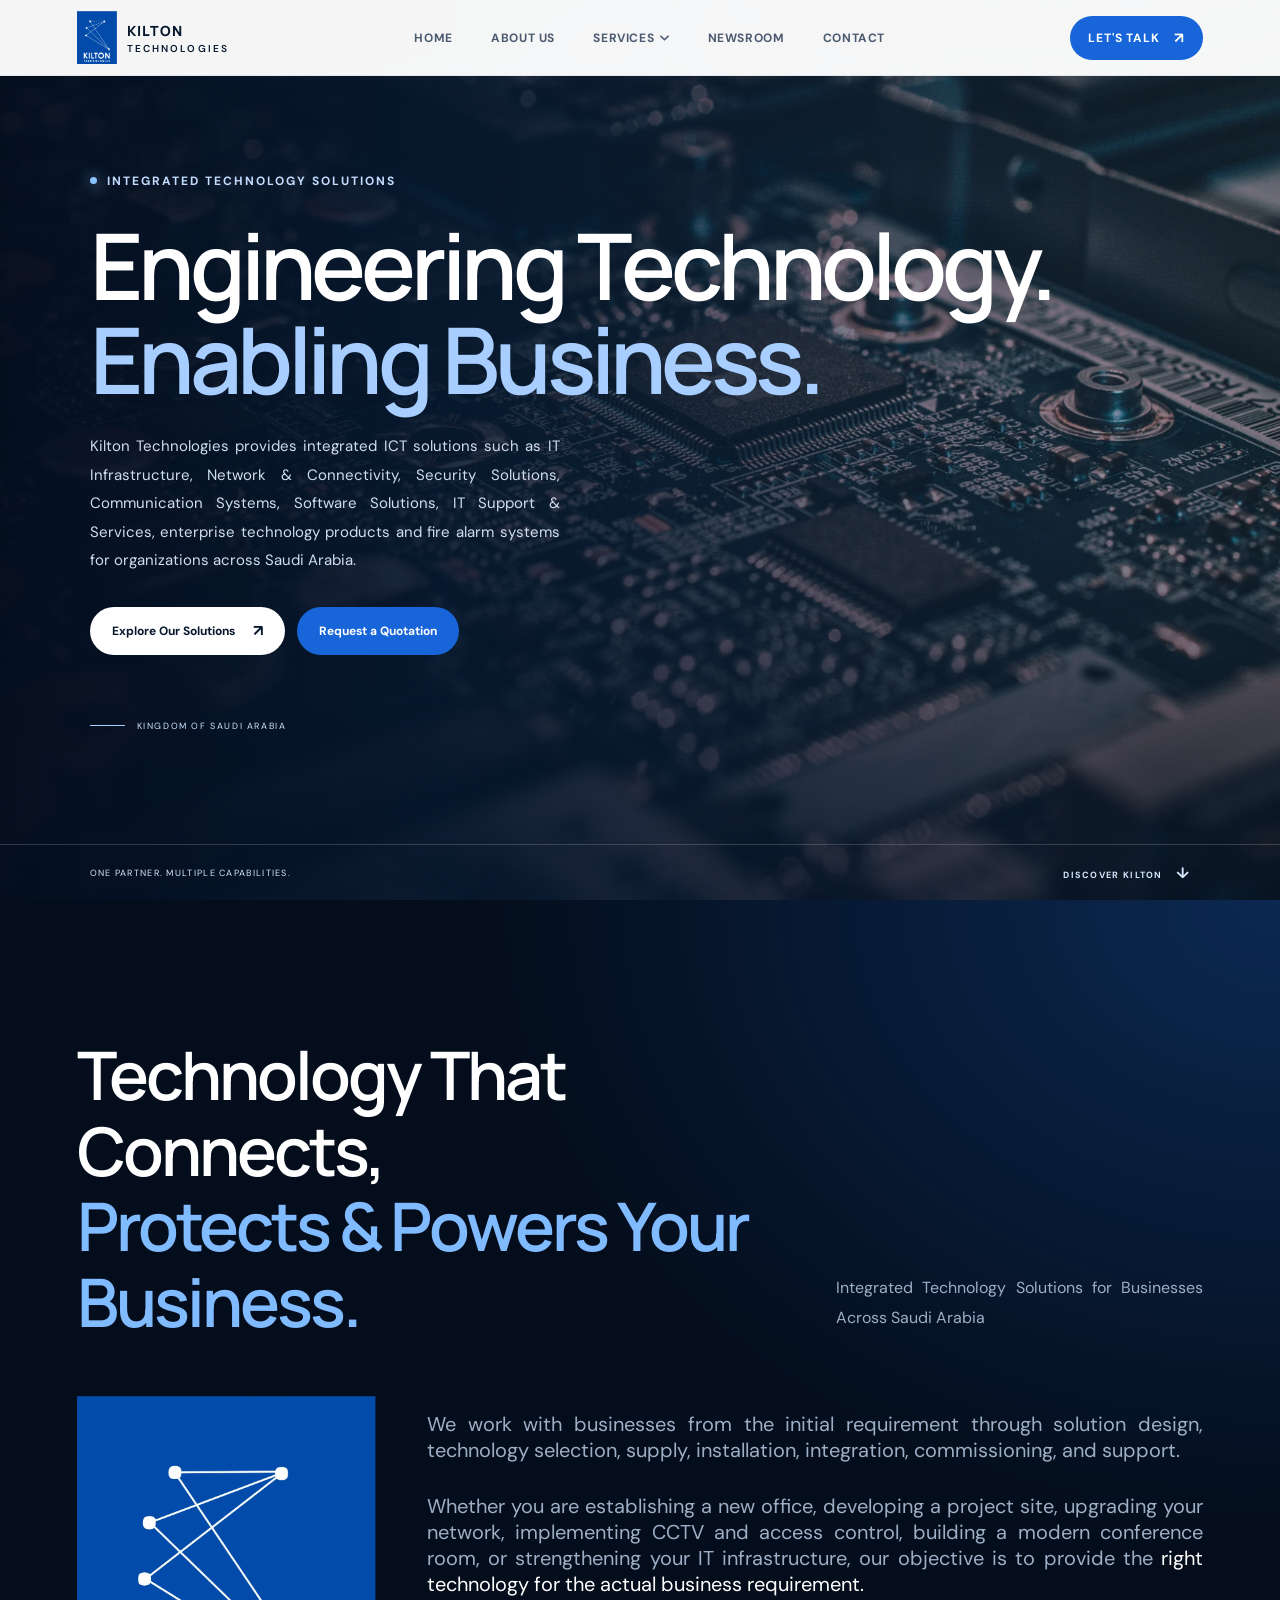
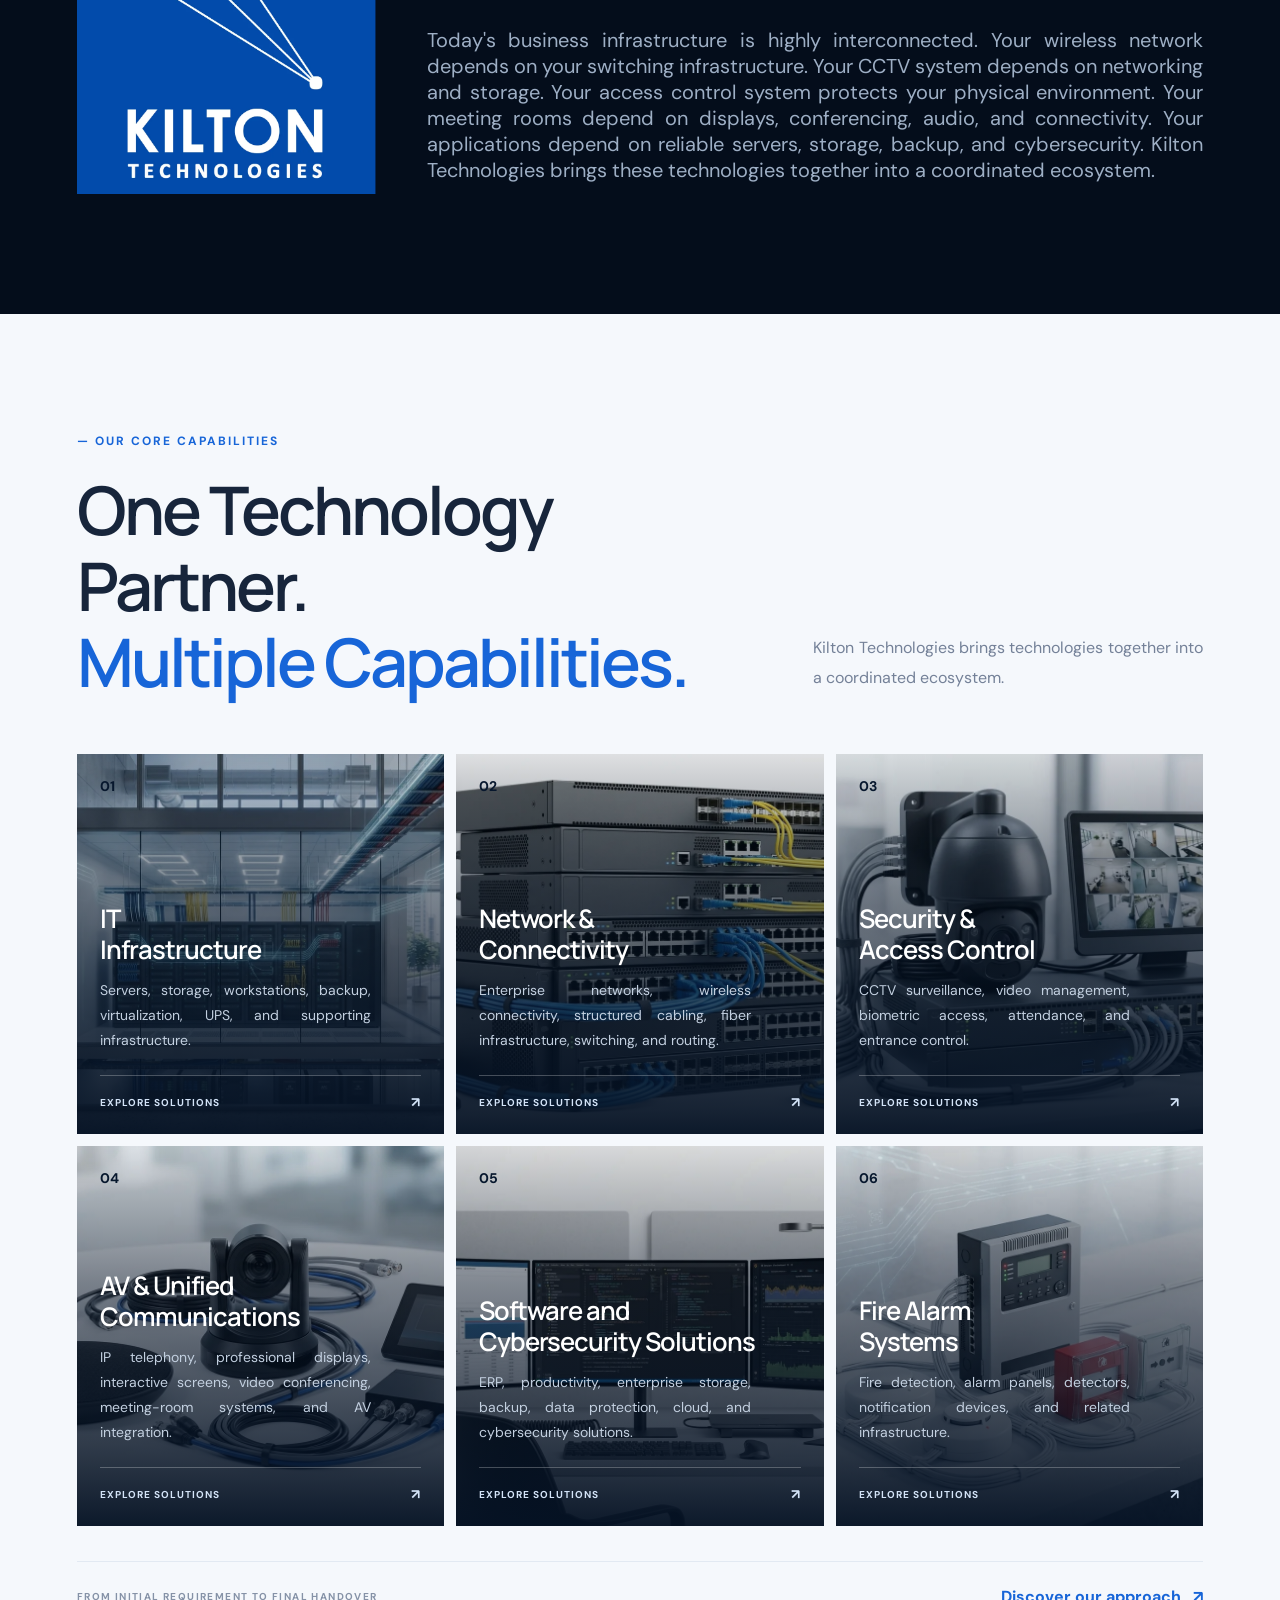
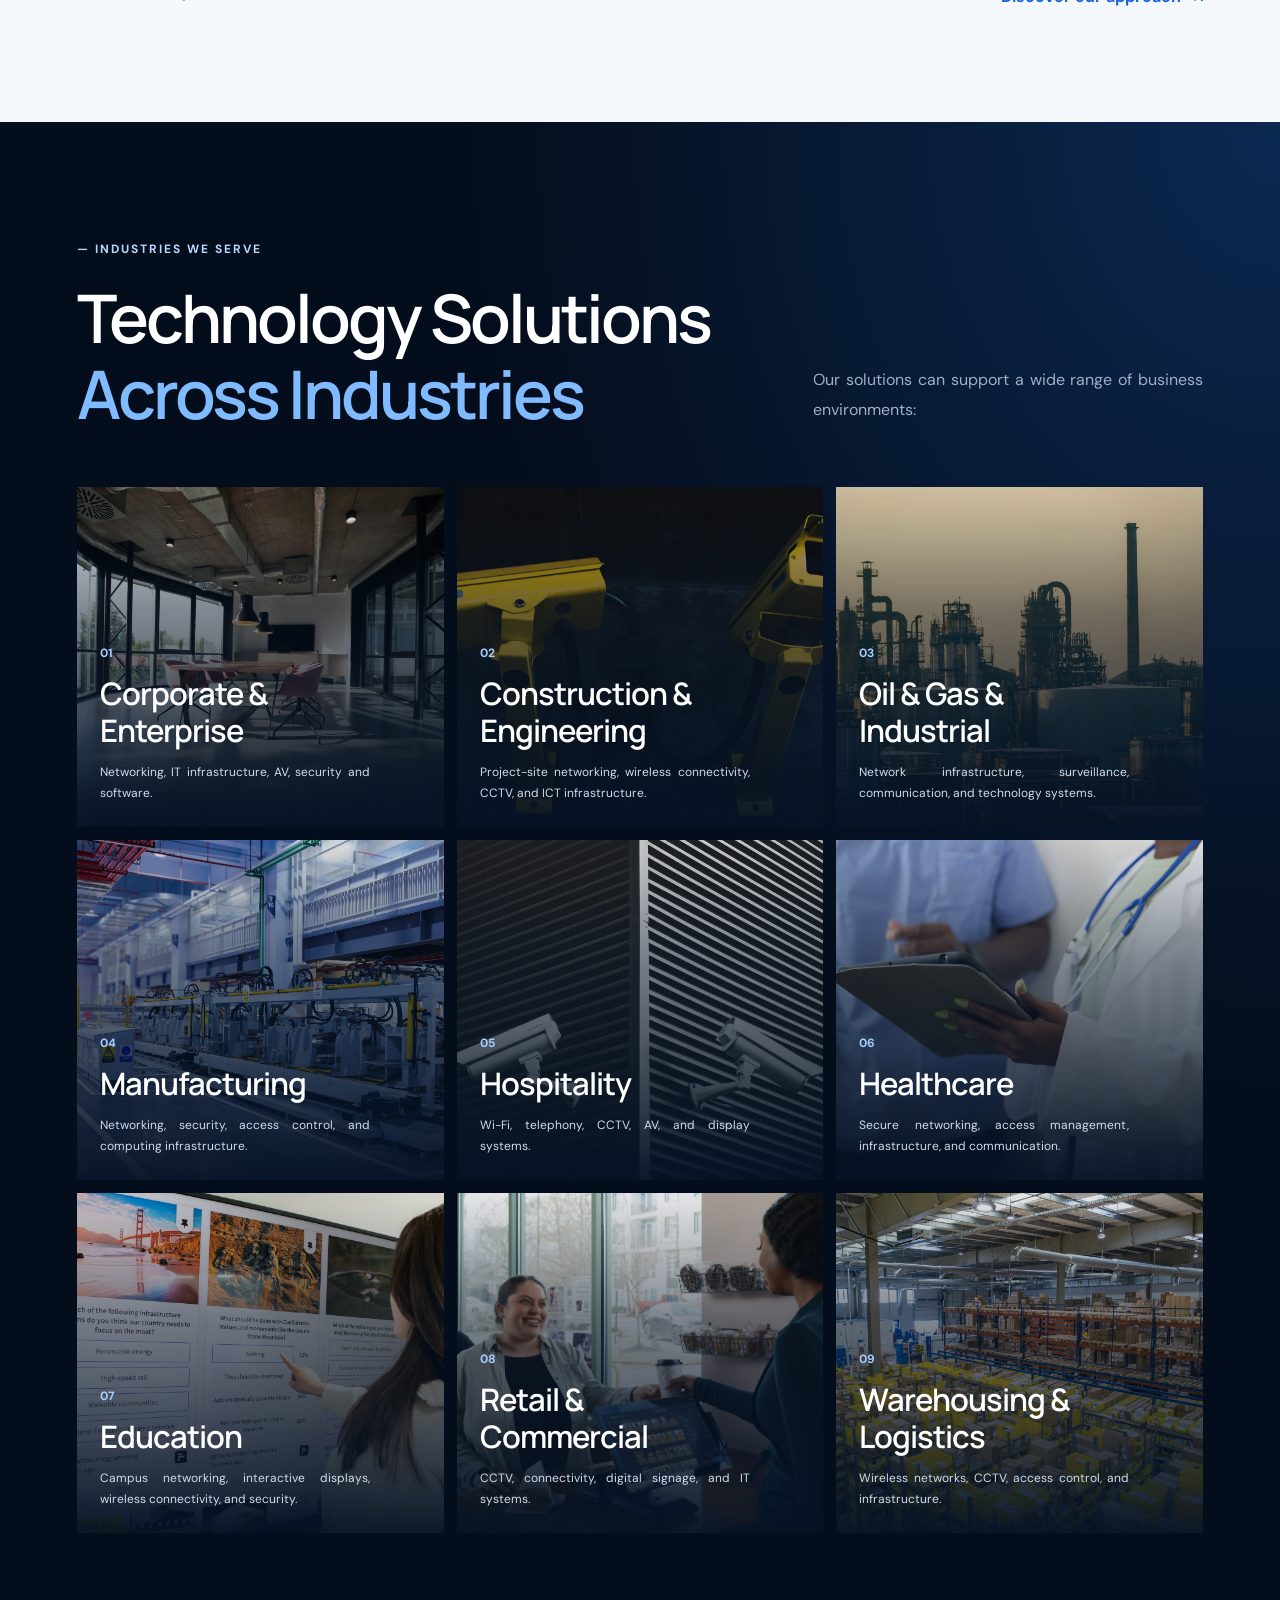
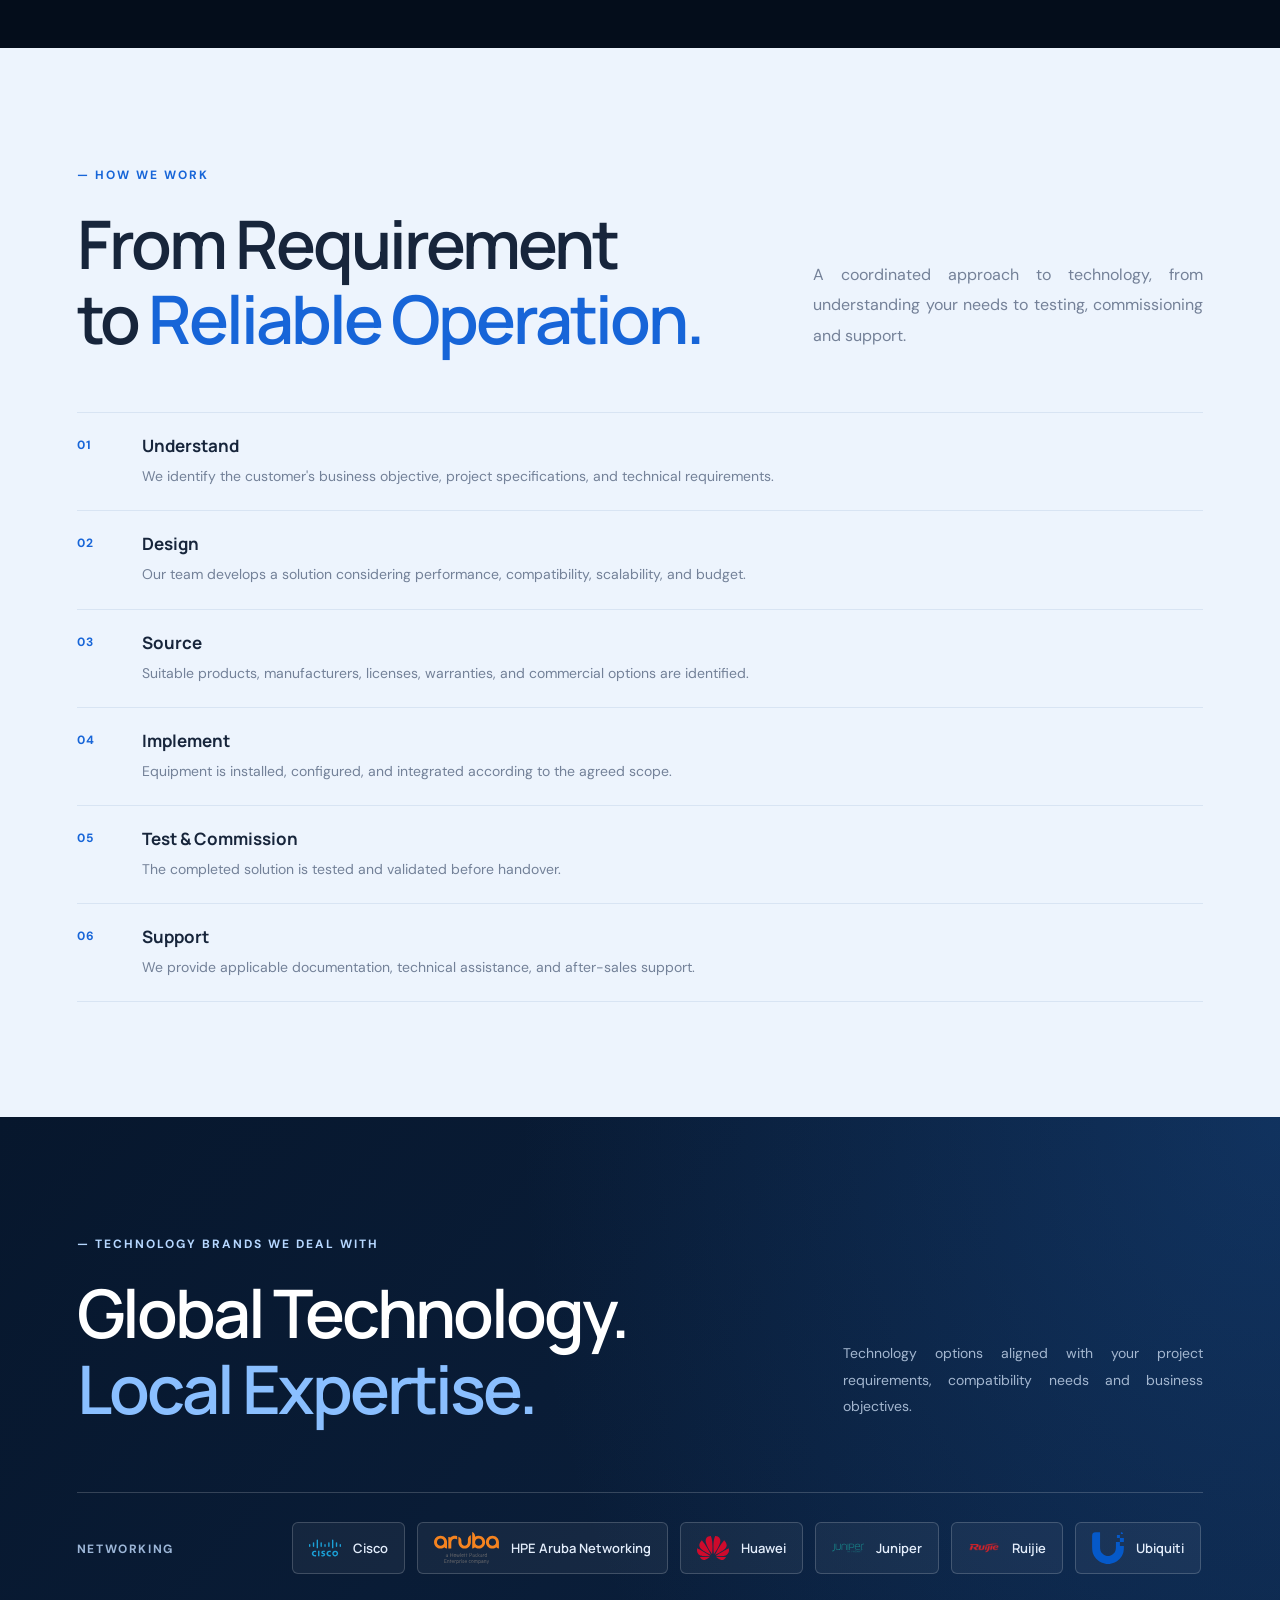
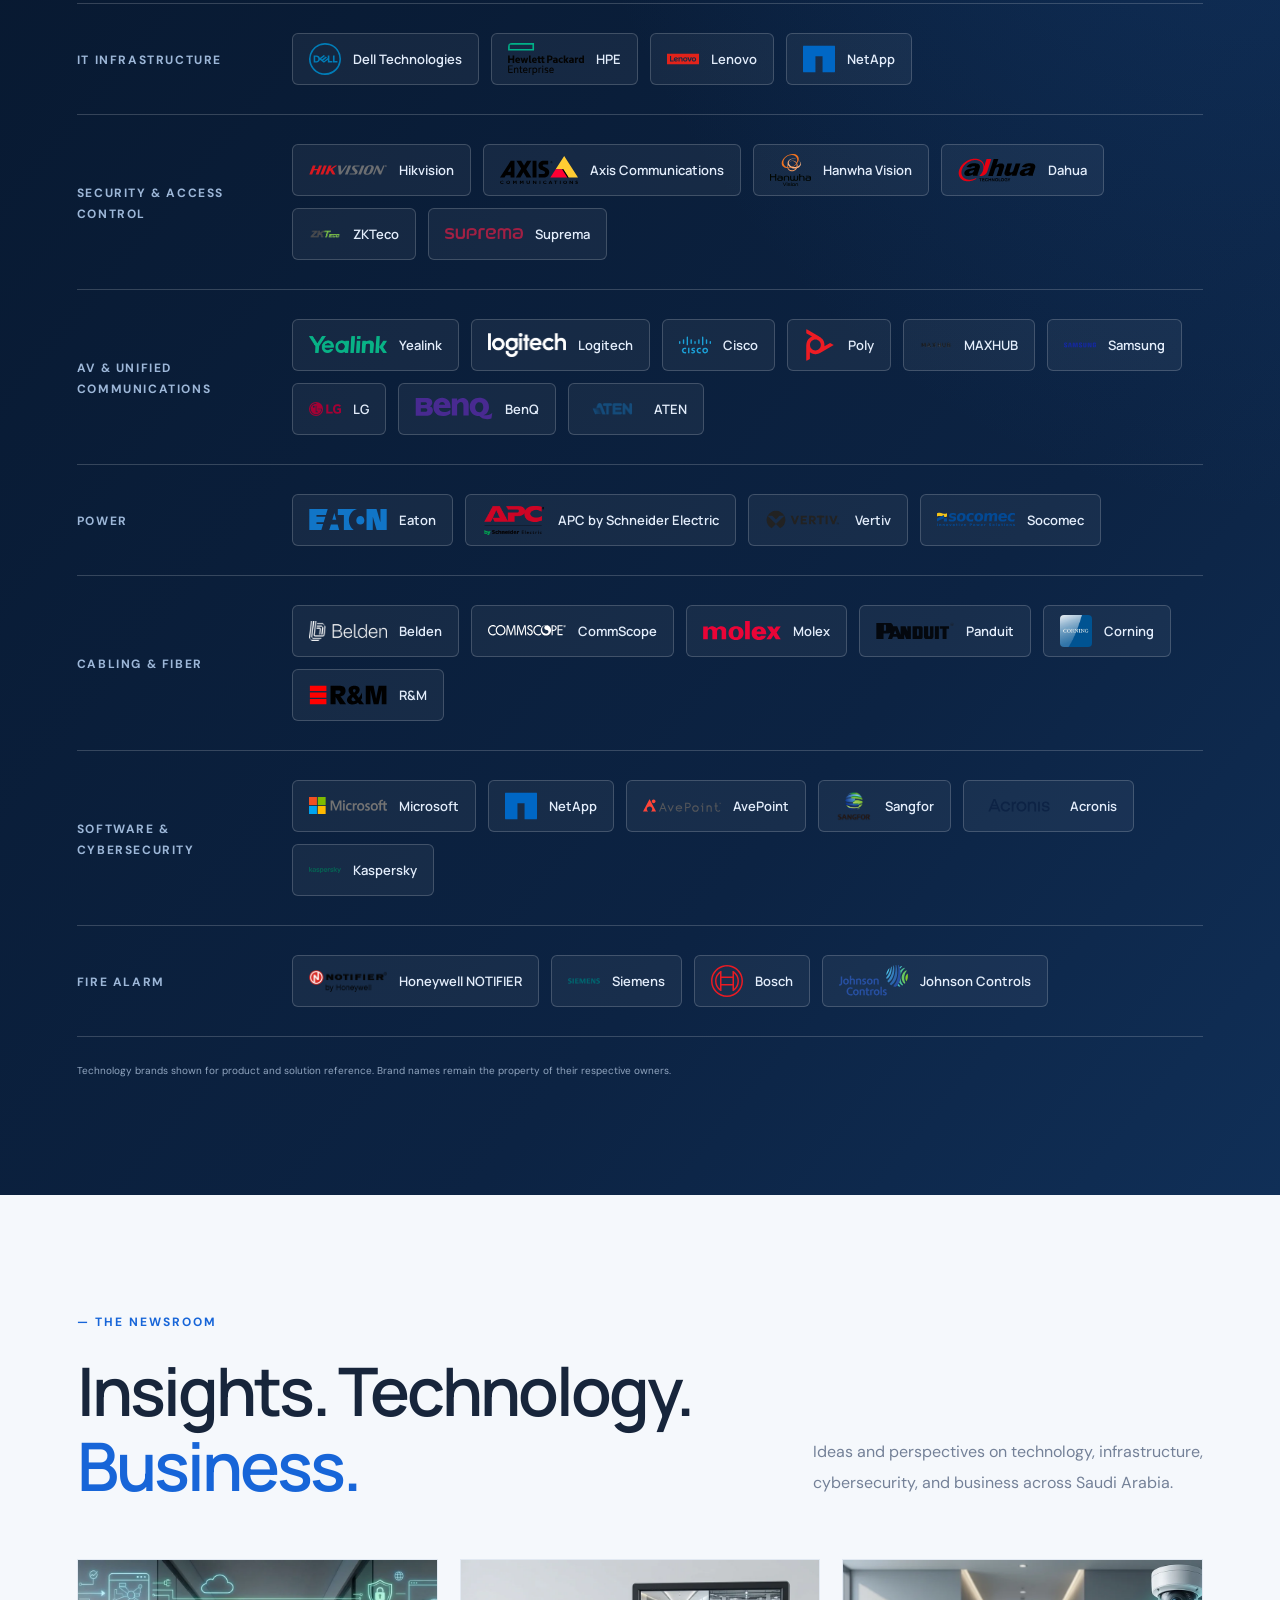
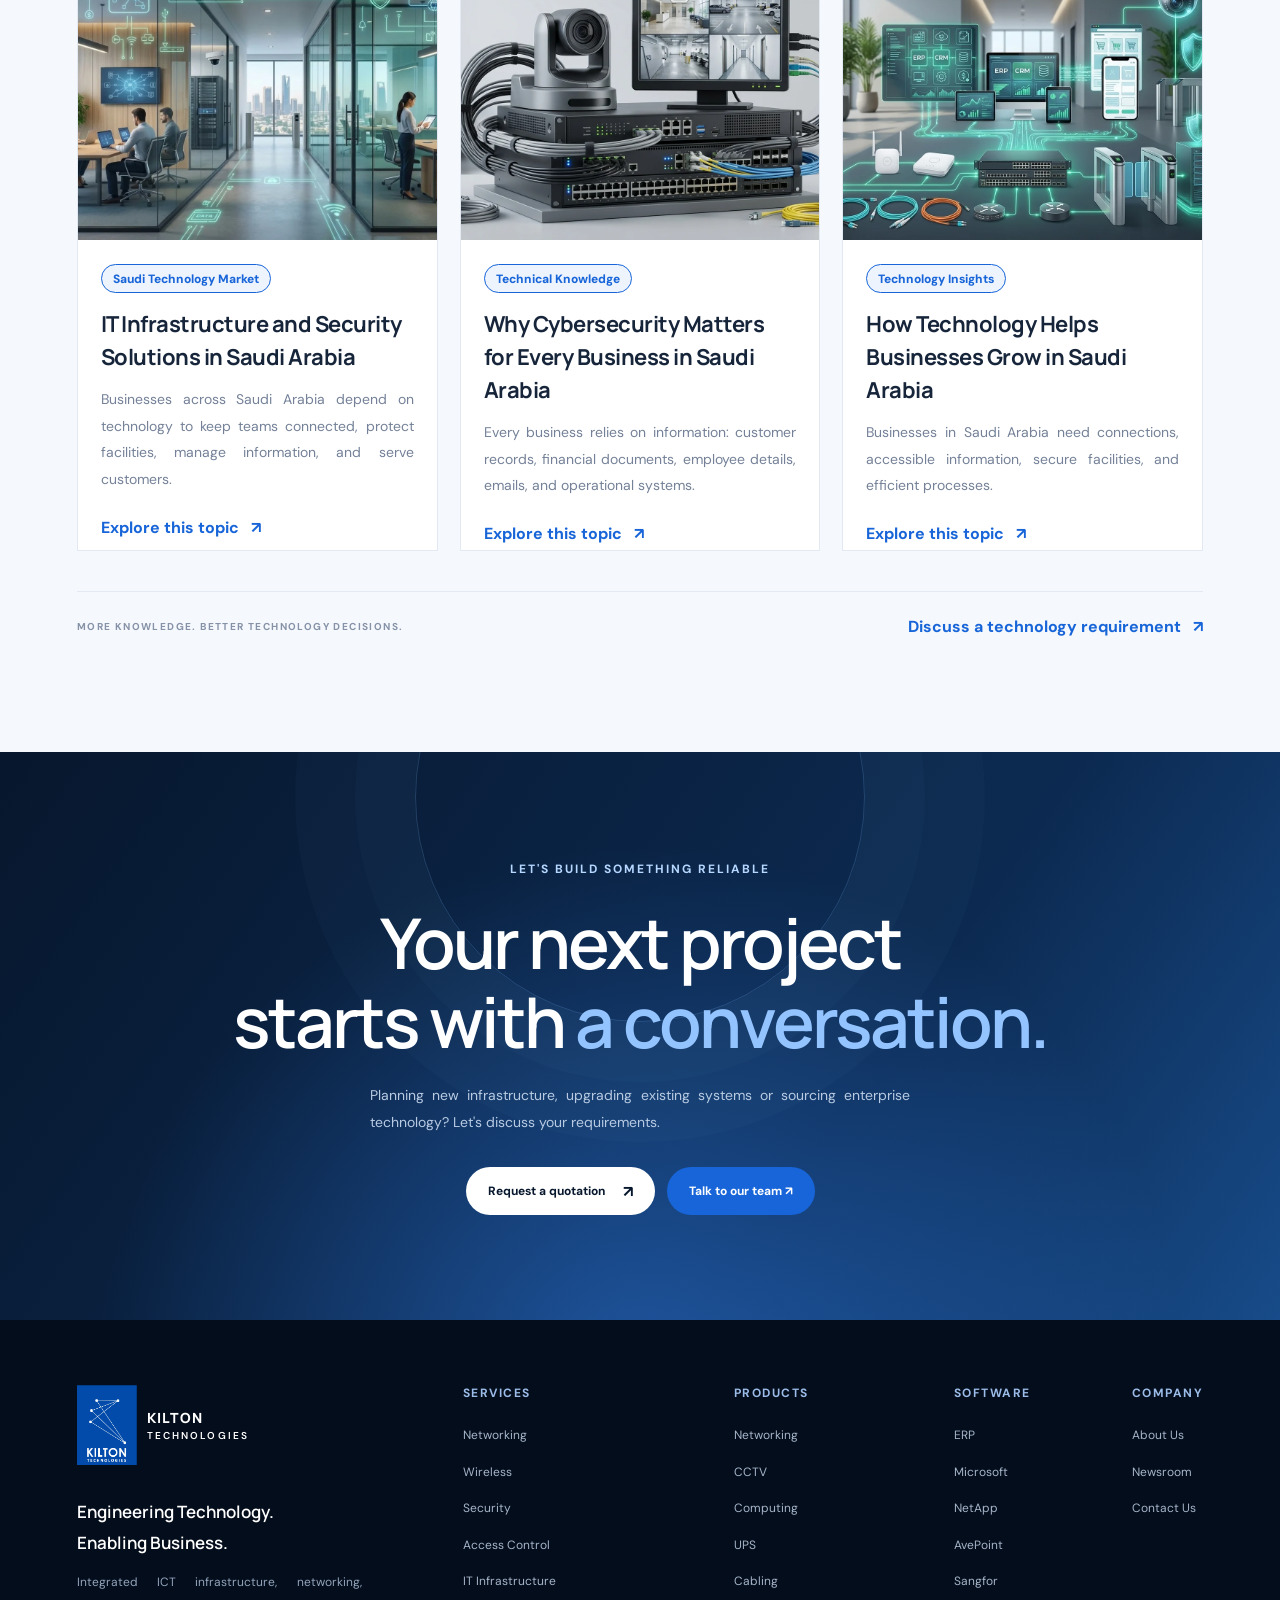
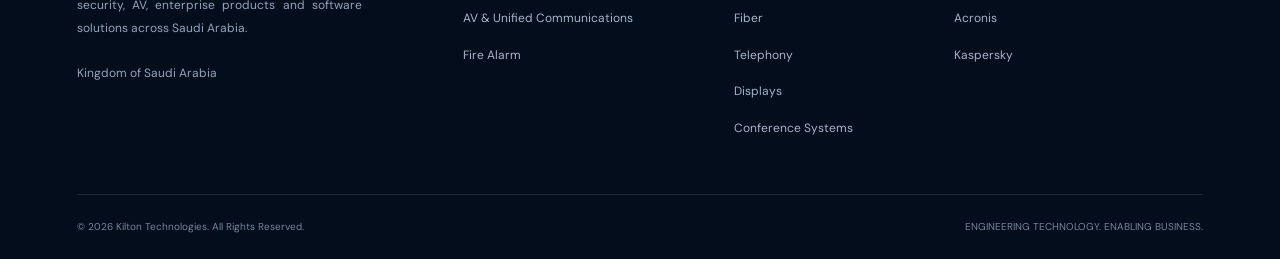
==== index.html @ 869569fc "Fix mobile view services dropdown layout, clipping, and toggle behavior" ====
<!doctype html>
<html lang="en">
	<head>
		<meta charset="UTF-8" />
		<meta name="viewport" content="width=device-width, initial-scale=1.0" />
		<meta
			name="description"
			content="Kilton Technologies delivers integrated ICT infrastructure, networking, security, AV, enterprise products and software solutions across Saudi Arabia."
		/>
		<title>Kilton Technologies | Engineering Technology</title>
		<link rel="stylesheet" href="style.css" />
		<link rel="preconnect" href="https://fonts.googleapis.com" />
		<link rel="preconnect" href="https://fonts.gstatic.com" crossorigin />
		<link
			href="https://fonts.googleapis.com/css2?family=DM+Sans:wght@400;500;600;700&family=Manrope:wght@400;500;600;700;800&display=swap"
			rel="stylesheet"
		/>
	</head>
	<body>
		<header class="header">
			<a href="/" class="brand" aria-label="Kilton Technologies home">
				<img src="/assets/logo.webp" width="40" />
				<span class="brand-name">KILTON<span> TECHNOLOGIES</span></span>
			</a>

			<button
				class="menu-toggle"
				aria-label="Open navigation"
				aria-expanded="false"
				aria-controls="navigation"
			>
				<span></span><span></span>
			</button>

			<nav class="nav" id="navigation">
				<a href="/">Home</a>
				<a href="about.html">About Us</a>
				<div class="nav-item has-dropdown">
					<a href="services.html" class="nav-link dropdown-trigger" aria-haspopup="true" aria-expanded="false">
						Services
						<svg class="dropdown-icon" width="9" height="6" viewBox="0 0 10 6" fill="none" xmlns="http://www.w3.org/2000/svg">
							<path d="M1 1L5 5L9 1" stroke="currentColor" stroke-width="1.8" stroke-linecap="round" stroke-linejoin="round"/>
						</svg>
					</a>
					<div class="nav-dropdown">
						<a href="services.html" class="dropdown-item dropdown-overview">
							<span>All Services Overview</span>
							<span class="dropdown-arrow">↗</span>
						</a>
						<div class="dropdown-divider"></div>
						<a href="services.html#networking" class="dropdown-item">Networking Solutions</a>
						<a href="services.html#wireless" class="dropdown-item">Wireless Solutions</a>
						<a href="services.html#security" class="dropdown-item">Security & Surveillance</a>
						<a href="services.html#access-control" class="dropdown-item">Access Control</a>
						<a href="services.html#infrastructure" class="dropdown-item">IT Infrastructure</a>
						<a href="services.html#av-unified" class="dropdown-item">AV & Unified Communications</a>
						<a href="services.html#fire-systems" class="dropdown-item">Fire Alarm Systems</a>
						<a href="services.html#products" class="dropdown-item">Enterprise Products</a>
						<a href="services.html#software" class="dropdown-item">Software Solutions</a>
					</div>
				</div>
				<a href="newsroom.html">Newsroom</a>
				<a href="contact.html">Contact</a>
			</nav>

			<a href="contact.html" class="header-cta"
				>LET'S TALK <span>↗</span></a
			>
		</header>

		<main>
			<section class="hero" id="home">
				<div class="hero-image"></div>
				<div class="hero-shade"></div>
				<div class="hero-content">
					<span class="eyebrow hero-eyebrow">
						<span class="status-dot"></span>
						INTEGRATED TECHNOLOGY SOLUTIONS
					</span>

					<h1>Engineering Technology.</h1>
					<h1>
						<span>Enabling Business.</span>
					</h1>

					<p class="hero-description">
						Kilton Technologies provides integrated ICT solutions
						such as IT Infrastructure, Network & Connectivity,
						Security Solutions, Communication Systems, Software
						Solutions, IT Support & Services, enterprise technology
						products and fire alarm systems for organizations across
						Saudi Arabia.
					</p>

					<div class="hero-actions">
						<a href="services.html" class="button button-light">
							Explore Our Solutions <span>↗</span>
						</a>
						<a href="contact.html" class="button button-blue">
							Request a Quotation
						</a>
					</div>

					<div class="hero-location">
						<span class="location-line"></span>
						KINGDOM OF SAUDI ARABIA
					</div>
				</div>

				<div class="hero-bottom">
					<span>ONE PARTNER. MULTIPLE CAPABILITIES.</span>
					<a href="">DISCOVER KILTON <span>↓</span></a>
				</div>
			</section>

			<section class="intro section-pad">
				<div class="section-heading">
					<div>
						<h2>
							Technology That Connects, <br /><span>
								Protects & Powers Your Business.</span
							>
						</h2>
					</div>
					<p class="section-intro">
						Integrated Technology Solutions for Businesses Across
						Saudi Arabia
					</p>
				</div>
				<div class="intro-content">
					<div>
						<img src="/assets/logo.webp" />
					</div>
					<div class="intro-text">
						<p>
							We work with businesses from the initial requirement
							through solution design, technology selection,
							supply, installation, integration, commissioning,
							and support.
						</p>
						<p>
							Whether you are establishing a new office,
							developing a project site, upgrading your network,
							implementing CCTV and access control, building a
							modern conference room, or strengthening your IT
							infrastructure, our objective is to provide the
							<span
								>right technology for the actual business
								requirement.</span
							>
						</p>
						<p>
							Today's business infrastructure is highly
							interconnected. Your wireless network depends on
							your switching infrastructure. Your CCTV system
							depends on networking and storage. Your access
							control system protects your physical environment.
							Your meeting rooms depend on displays, conferencing,
							audio, and connectivity. Your applications depend on
							reliable servers, storage, backup, and
							cybersecurity. Kilton Technologies brings these
							technologies together into a coordinated ecosystem.
						</p>
					</div>
				</div>
			</section>

			<section class="capabilities section-pad" id="capabilities">
				<div class="section-heading">
					<div>
						<span class="eyebrow">— OUR CORE CAPABILITIES</span>
						<h2>
							One Technology Partner.<br /><span>
								Multiple Capabilities.</span
							>
						</h2>
					</div>
					<p class="section-intro">
						Kilton Technologies brings technologies together into a
						coordinated ecosystem.
					</p>
				</div>

				<div class="service-grid">
					<a
						class="service-card cap-infrastructure"
						href="services.html#capabilities"
					>
						<div class="cap-card-top">
							<span>01</span>
						</div>
						<div class="cap-card-content">
							<h3>IT<br />Infrastructure</h3>
							<p>
								Servers, storage, workstations, backup,
								virtualization, UPS, and supporting
								infrastructure.
							</p>
						</div>
						<span class="cap-card-bottom"
							>EXPLORE SOLUTIONS <span>↗</span></span
						>
					</a>

					<a
						class="service-card cap-network"
						href="services.html#capabilities"
					>
						<div class="cap-card-top">
							<span>02</span>
						</div>
						<div class="cap-card-content">
							<h3>Network & <br />Connectivity</h3>
							<p>
								Enterprise networks, wireless connectivity,
								structured cabling, fiber infrastructure,
								switching, and routing.
							</p>
						</div>
						<span class="cap-card-bottom"
							>EXPLORE SOLUTIONS <span>↗</span></span
						>
					</a>

					<a
						class="service-card cap-security"
						href="services.html#capabilities"
					>
						<div class="cap-card-top">
							<span>03</span>
						</div>
						<div class="cap-card-content">
							<h3>Security &<br />Access Control</h3>
							<p>
								CCTV surveillance, video management, biometric
								access, attendance, and entrance control.
							</p>
						</div>
						<span class="cap-card-bottom"
							>EXPLORE SOLUTIONS <span>↗</span></span
						>
					</a>

					<a
						class="service-card cap-av-unified"
						href="services.html#capabilities"
					>
						<div class="cap-card-top">
							<span>04</span>
						</div>
						<div class="cap-card-content">
							<h3>AV & Unified<br />Communications</h3>
							<p>
								IP telephony, professional displays, interactive
								screens, video conferencing, meeting-room
								systems, and AV integration.
							</p>
						</div>
						<span class="cap-card-bottom"
							>EXPLORE SOLUTIONS <span>↗</span></span
						>
					</a>

					<a
						class="service-card cap-software"
						href="services.html#capabilities"
					>
						<div class="cap-card-top">
							<span>05</span>
						</div>
						<div class="cap-card-content">
							<h3>Software and<br />Cybersecurity Solutions</h3>
							<p>
								ERP, productivity, enterprise storage, backup,
								data protection, cloud, and cybersecurity
								solutions.
							</p>
						</div>
						<span class="cap-card-bottom"
							>EXPLORE SOLUTIONS <span>↗</span></span
						>
					</a>

					<a
						class="service-card cap-fire"
						href="services.html#capabilities"
					>
						<div class="cap-card-top">
							<span>06</span>
						</div>
						<div class="cap-card-content">
							<h3>Fire Alarm<br />Systems</h3>
							<p>
								Fire detection, alarm panels, detectors,
								notification devices, and related
								infrastructure.
							</p>
						</div>
						<span class="cap-card-bottom"
							>EXPLORE SOLUTIONS <span>↗</span></span
						>
					</a>
				</div>

				<div class="capability-footer">
					<span>FROM INITIAL REQUIREMENT TO FINAL HANDOVER</span>
					<a href="#process" class="text-link"
						>Discover our approach <span>↗</span></a
					>
				</div>
			</section>

			<section class="industries section-pad" id="industries">
				<div class="section-heading">
					<div>
						<span class="eyebrow light-eyebrow"
							>— INDUSTRIES WE SERVE</span
						>
						<h2>
							Technology Solutions<br />
							<span>Across Industries</span>
						</h2>
					</div>
					<p class="section-intro">
						Our solutions can support a wide range of business
						environments:
					</p>
				</div>

				<div class="industries-grid">
					<div class="industry-card corporate">
						<div class="industry-content">
							<span>01</span>
							<h3>Corporate &<br />Enterprise</h3>
							<p>
								Networking, IT infrastructure, AV, security and
								software.
							</p>
						</div>
					</div>

					<div class="industry-card construction">
						<div class="industry-content">
							<span>02</span>
							<h3>Construction & <br />Engineering</h3>
							<p>
								Project-site networking, wireless connectivity,
								CCTV, and ICT infrastructure.
							</p>
						</div>
					</div>

					<div class="industry-card oil-gas">
						<div class="industry-content">
							<span>03</span>
							<h3>Oil & Gas &<br />Industrial</h3>
							<p>
								Network infrastructure, surveillance,
								communication, and technology systems.
							</p>
						</div>
					</div>

					<div class="industry-card manufacturing">
						<div class="industry-content">
							<span>04</span>
							<h3>Manufacturing<br /></h3>
							<p>
								Networking, security, access control, and
								computing infrastructure.
							</p>
						</div>
					</div>

					<div class="industry-card hospitality">
						<div class="industry-content">
							<span>05</span>
							<h3>Hospitality<br /></h3>
							<p>
								Wi-Fi, telephony, CCTV, AV, and display systems.
							</p>
						</div>
					</div>

					<div class="industry-card healthcare">
						<div class="industry-content">
							<span>06</span>
							<h3>Healthcare<br /></h3>
							<p>
								Secure networking, access management,
								infrastructure, and communication.
							</p>
						</div>
					</div>

					<div class="industry-card education">
						<div class="industry-content">
							<span>07</span>
							<h3>Education<br /></h3>
							<p>
								Campus networking, interactive displays,
								wireless connectivity, and security.
							</p>
						</div>
					</div>

					<div class="industry-card retail">
						<div class="industry-content">
							<span>08</span>
							<h3>Retail &<br />Commercial</h3>
							<p>
								CCTV, connectivity, digital signage, and IT
								systems.
							</p>
						</div>
					</div>

					<div class="industry-card warehousing">
						<div class="industry-content">
							<span>09</span>
							<h3>Warehousing &<br />Logistics</h3>
							<p>
								Wireless networks, CCTV, access control, and
								infrastructure.
							</p>
						</div>
					</div>
				</div>
			</section>

			<section class="process section-pad" id="process">
				<div class="section-heading">
					<div>
						<span class="eyebrow">— HOW WE WORK</span>
						<h2>
							From Requirement<br />to
							<span>Reliable Operation.</span>
						</h2>
					</div>
					<p class="section-intro">
						A coordinated approach to technology, from understanding
						your needs to testing, commissioning and support.
					</p>
				</div>

				<div class="process-layout">
					<div class="process-list">
						<article class="process-step">
							<span class="step-number">01</span>
							<div>
								<h3>Understand</h3>
								<p>
									We identify the customer's business
									objective, project specifications, and
									technical requirements.
								</p>
							</div>
						</article>
						<article class="process-step">
							<span class="step-number">02</span>
							<div>
								<h3>Design</h3>
								<p>
									Our team develops a solution considering
									performance, compatibility, scalability, and
									budget.
								</p>
							</div>
						</article>
						<article class="process-step">
							<span class="step-number">03</span>
							<div>
								<h3>Source</h3>
								<p>
									Suitable products, manufacturers, licenses,
									warranties, and commercial options are
									identified.
								</p>
							</div>
						</article>
						<article class="process-step">
							<span class="step-number">04</span>
							<div>
								<h3>Implement</h3>
								<p>
									Equipment is installed, configured, and
									integrated according to the agreed scope.
								</p>
							</div>
						</article>
						<article class="process-step">
							<span class="step-number">05</span>
							<div>
								<h3>Test & Commission</h3>
								<p>
									The completed solution is tested and
									validated before handover.
								</p>
							</div>
						</article>
						<article class="process-step">
							<span class="step-number">06</span>
							<div>
								<h3>Support</h3>
								<p>
									We provide applicable documentation,
									technical assistance, and after-sales
									support.
								</p>
							</div>
						</article>
					</div>
				</div>
			</section>

			<section class="brands section-pad" id="brands">
				<div class="brands-heading">
					<div>
						<span class="eyebrow light-eyebrow"
							>— TECHNOLOGY BRANDS WE DEAL WITH</span
						>
						<h2>
							Global Technology.<br /><span
								>Local Expertise.</span
							>
						</h2>
					</div>
					<p>
						Technology options aligned with your project
						requirements, compatibility needs and business
						objectives.
					</p>
				</div>

				<div class="brand-categories">
					<div class="brand-row">
						<span class="brand-category">NETWORKING</span>
						<div class="brand-names">
							<span class="brand-item"><img src="./assets/brands/cisco.svg" alt="Cisco" loading="lazy" /> Cisco</span>
							<span class="brand-item"><img src="./assets/brands/aruba.svg" alt="HPE Aruba" loading="lazy" /> HPE Aruba Networking</span>
							<span class="brand-item"><img src="./assets/brands/huawei.svg" alt="Huawei" loading="lazy" /> Huawei</span>
							<span class="brand-item"><img src="./assets/brands/juniper.svg" alt="Juniper" loading="lazy" /> Juniper</span>
							<span class="brand-item"><img src="./assets/brands/ruijie.png" alt="Ruijie" loading="lazy" /> Ruijie</span>
							<span class="brand-item"><img src="./assets/brands/ubiquiti.svg" alt="Ubiquiti" loading="lazy" /> Ubiquiti</span>
						</div>
					</div>
					<div class="brand-row">
						<span class="brand-category">IT INFRASTRUCTURE</span>
						<div class="brand-names">
							<span class="brand-item"><img src="./assets/brands/dell.svg" alt="Dell Technologies" loading="lazy" /> Dell Technologies</span>
							<span class="brand-item"><img src="./assets/brands/hpe.svg" alt="HPE" loading="lazy" /> HPE</span>
							<span class="brand-item"><img src="./assets/brands/lenovo.svg" alt="Lenovo" loading="lazy" /> Lenovo</span>
							<span class="brand-item"><img src="./assets/brands/netapp.svg" alt="NetApp" loading="lazy" /> NetApp</span>
						</div>
					</div>
					<div class="brand-row">
						<span class="brand-category"
							>SECURITY & ACCESS CONTROL</span
						>
						<div class="brand-names">
							<span class="brand-item"><img src="./assets/brands/hikvision.svg" alt="Hikvision" loading="lazy" /> Hikvision</span>
							<span class="brand-item"><img src="./assets/brands/axis.svg" alt="Axis Communications" loading="lazy" /> Axis Communications</span>
							<span class="brand-item"><img src="./assets/brands/hanwha.svg" alt="Hanwha Vision" loading="lazy" /> Hanwha Vision</span>
							<span class="brand-item"><img src="./assets/brands/dahua.svg" alt="Dahua" loading="lazy" /> Dahua</span>
							<span class="brand-item"><img src="./assets/brands/zkteco.png" alt="ZKTeco" loading="lazy" /> ZKTeco</span>
							<span class="brand-item"><img src="./assets/brands/suprema.png" alt="Suprema" loading="lazy" /> Suprema</span>
						</div>
					</div>
					<div class="brand-row">
						<span class="brand-category"
							>AV & UNIFIED COMMUNICATIONS</span
						>
						<div class="brand-names">
							<span class="brand-item"><img src="./assets/brands/yealink.png" alt="Yealink" loading="lazy" /> Yealink</span>
							<span class="brand-item"><img src="./assets/brands/logitech.webp" alt="Logitech" loading="lazy" /> Logitech</span>
							<span class="brand-item"><img src="./assets/brands/cisco.svg" alt="Cisco" loading="lazy" /> Cisco</span>
							<span class="brand-item"><img src="./assets/brands/poly.svg" alt="Poly" loading="lazy" /> Poly</span>
							<span class="brand-item"><img src="./assets/brands/maxhub.png" alt="MAXHUB" loading="lazy" /> MAXHUB</span>
							<span class="brand-item"><img src="./assets/brands/samsung.svg" alt="Samsung" loading="lazy" /> Samsung</span>
							<span class="brand-item"><img src="./assets/brands/lg.svg" alt="LG" loading="lazy" /> LG</span>
							<span class="brand-item"><img src="./assets/brands/benq.svg" alt="BenQ" loading="lazy" /> BenQ</span>
							<span class="brand-item"><img src="./assets/brands/aten.png" alt="ATEN" loading="lazy" /> ATEN</span>
						</div>
					</div>
					<div class="brand-row">
						<span class="brand-category">POWER</span>
						<div class="brand-names">
							<span class="brand-item"><img src="./assets/brands/eaton.svg" alt="Eaton" loading="lazy" /> Eaton</span>
							<span class="brand-item"><img src="./assets/brands/apc.png" alt="APC by Schneider Electric" loading="lazy" /> APC by Schneider Electric</span>
							<span class="brand-item"><img src="./assets/brands/vertiv.svg" alt="Vertiv" loading="lazy" /> Vertiv</span>
							<span class="brand-item"><img src="./assets/brands/socomec.svg" alt="Socomec" loading="lazy" /> Socomec</span>
						</div>
					</div>
					<div class="brand-row">
						<span class="brand-category">CABLING & FIBER</span>
						<div class="brand-names">
							<span class="brand-item"><img src="./assets/brands/belden.webp" alt="Belden" loading="lazy" /> Belden</span>
							<span class="brand-item"><img src="./assets/brands/commscope.svg" alt="CommScope" loading="lazy" /> CommScope</span>
							<span class="brand-item"><img src="./assets/brands/molex.svg" alt="Molex" loading="lazy" /> Molex</span>
							<span class="brand-item"><img src="./assets/brands/panduit.svg" alt="Panduit" loading="lazy" /> Panduit</span>
							<span class="brand-item"><img src="./assets/brands/corning.webp" alt="Corning" loading="lazy" /> Corning</span>
							<span class="brand-item"><img src="./assets/brands/rm.svg" alt="R&M" loading="lazy" /> R&M</span>
						</div>
					</div>
					<div class="brand-row">
						<span class="brand-category"
							>SOFTWARE & CYBERSECURITY</span
						>
						<div class="brand-names">
							<span class="brand-item"><img src="./assets/brands/microsoft.svg" alt="Microsoft" loading="lazy" /> Microsoft</span>
							<span class="brand-item"><img src="./assets/brands/netapp.svg" alt="NetApp" loading="lazy" /> NetApp</span>
							<span class="brand-item"><img src="./assets/brands/avepoint.svg" alt="AvePoint" loading="lazy" /> AvePoint</span>
							<span class="brand-item"><img src="./assets/brands/sangfor.png" alt="Sangfor" loading="lazy" /> Sangfor</span>
							<span class="brand-item"><img src="./assets/brands/acronis.svg" alt="Acronis" loading="lazy" /> Acronis</span>
							<span class="brand-item"><img src="./assets/brands/kaspersky.svg" alt="Kaspersky" loading="lazy" /> Kaspersky</span>
						</div>
					</div>
					<div class="brand-row">
						<span class="brand-category">FIRE ALARM</span>
						<div class="brand-names">
							<span class="brand-item"><img src="./assets/brands/notifier.png" alt="Honeywell NOTIFIER" loading="lazy" /> Honeywell NOTIFIER</span>
							<span class="brand-item"><img src="./assets/brands/siemens.svg" alt="Siemens" loading="lazy" /> Siemens</span>
							<span class="brand-item"><img src="./assets/brands/bosch.svg" alt="Bosch" loading="lazy" /> Bosch</span>
							<span class="brand-item"><img src="./assets/brands/johnsoncontrols.svg" alt="Johnson Controls" loading="lazy" /> Johnson Controls</span>
						</div>
					</div>
				</div>

				<p class="brands-note">
					Technology brands shown for product and solution reference.
					Brand names remain the property of their respective owners.
				</p>
			</section>

			<section class="newsroom section-pad" id="newsroom">
				<div class="section-heading">
					<div>
						<span class="eyebrow">— THE NEWSROOM</span>
						<h2>
							Insights. Technology.<br /><span>Business.</span>
						</h2>
					</div>
					<p class="section-intro">
						Ideas and perspectives on technology, infrastructure, cybersecurity, and business across Saudi Arabia.
					</p>
				</div>

				<div class="news-grid">
					<article class="news-card news-featured">
						<div class="news-art">
							<img
								src="./assets/article1.webp"
								alt="IT Infrastructure and Security Solutions in
								Saudi Arabia"
							/>
						</div>
						<div class="news-copy">
							<span class="kt-news-category"
								>Saudi Technology Market</span
							>
							<h3>
								IT Infrastructure and Security Solutions in
								Saudi Arabia
							</h3>
							<p>
								Businesses across Saudi Arabia depend on
								technology to keep teams connected, protect
								facilities, manage information, and serve
								customers.
							</p>
							<a href="newsroom.html#article-1" class="text-link"
								>Explore this topic <span>↗</span></a
							>
						</div>
					</article>

					<article class="news-card">
						<div class="news-art">
							<img
								src="./assets/article2.webp"
								alt="Why Cybersecurity Matters for Every Business in Saudi Arabia"
							/>
						</div>
						<div class="news-copy">
							<span class="kt-news-category"
								>Technical Knowledge</span
							>
							<h3>
								Why Cybersecurity Matters for Every Business in
								Saudi Arabia
							</h3>
							<p>
								Every business relies on information: customer
								records, financial documents, employee details,
								emails, and operational systems.
							</p>
							<a href="newsroom.html#article-2" class="text-link"
								>Explore this topic <span>↗</span></a
							>
						</div>
					</article>

					<article class="news-card">
						<div class="news-art">
							<img src="./assets/article3.webp" alt="" />
						</div>
						<div class="news-copy">
							<span class="kt-news-category"
								>Technology Insights
							</span>
							<h3>
								How Technology Helps Businesses Grow in Saudi
								Arabia
							</h3>
							<p>
								Businesses in Saudi Arabia need connections,
								accessible information, secure facilities, and
								efficient processes.
							</p>
							<a href="newsroom.html#article-3" class="text-link"
								>Explore this topic <span>↗</span></a
							>
						</div>
					</article>
				</div>

				<div class="news-bottom">
					<span>MORE KNOWLEDGE. BETTER TECHNOLOGY DECISIONS.</span>
					<a href="contact.html" class="text-link"
						>Discuss a technology requirement <span>↗</span></a
					>
				</div>
			</section>

			<section class="contact-cta" id="contact">
				<div class="cta-glow"></div>
				<span class="eyebrow light-eyebrow"
					>LET'S BUILD SOMETHING RELIABLE</span
				>
				<h2>
					Your next project<br />starts with
					<span>a conversation.</span>
				</h2>
				<p>
					Planning new infrastructure, upgrading existing systems or
					sourcing enterprise technology? Let's discuss your
					requirements.
				</p>
				<div class="hero-actions">
					<a
						href="mailto:sales@kiltontech.com"
						class="button button-light"
						>Request a quotation <span>↗</span></a
					>
					<a
						href="https://wa.me/966556581721"
						class="button button-blue"
						target="_blank"
						rel="noopener noreferrer"
						>Talk to our team ↗</a
					>
				</div>
			</section>
		</main>

		<footer class="footer">
			<div class="footer-main">
				<div class="footer-brand">
					<a href="/" class="brand footer-logo">
						<img src="/assets/logo.webp" width="60" />

						<span class="brand-name"
							>KILTON<span> TECHNOLOGIES</span></span
						>
					</a>
					<p class="footer-tagline">
						Engineering Technology.<br />Enabling Business.
					</p>
					<p class="footer-description">
						Integrated ICT infrastructure, networking, security, AV,
						enterprise products and software solutions across Saudi
						Arabia.
						<br /><br />
						Kingdom of Saudi Arabia
					</p>
				</div>

				<div class="footer-column">
					<h4>SERVICES</h4>
					<a href="services.html#networking">Networking</a>
					<a href="services.html#wireless">Wireless</a>
					<a href="services.html#security">Security</a>
					<a href="services.html#access-control">Access Control</a>
					<a href="services.html#infrastructure">IT Infrastructure</a>
					<a href="services.html#av-unified"
						>AV & Unified Communications</a
					>
					<a href="services.html#fire-systems">Fire Alarm</a>
				</div>

				<div class="footer-column">
					<h4>PRODUCTS</h4>
					<a href="services.html#products">Networking</a>
					<a href="services.html#products">CCTV</a>
					<a href="services.html#products">Computing</a>
					<a href="services.html#products">UPS</a>
					<a href="services.html#products">Cabling</a>
					<a href="services.html#products">Fiber</a>
					<a href="services.html#products">Telephony</a>
					<a href="services.html#products">Displays</a>
					<a href="services.html#products">Conference Systems</a>
				</div>

				<div class="footer-column">
					<h4>SOFTWARE</h4>
					<a href="services.html#software">ERP</a>
					<a href="services.html#software">Microsoft</a>
					<a href="services.html#software">NetApp</a>
					<a href="services.html#software">AvePoint</a>
					<a href="services.html#software">Sangfor</a>
					<a href="services.html#software">Acronis</a>
					<a href="services.html#software">Kaspersky</a>
				</div>

				<div class="footer-column">
					<h4>COMPANY</h4>
					<a href="about.html">About Us</a>
					<a href="newsroom.html">Newsroom</a>
					<a href="contact.html">Contact Us</a>
				</div>
			</div>

			<div class="footer-bottom">
				<span>© 2026 Kilton Technologies. All Rights Reserved.</span>
				<span>ENGINEERING TECHNOLOGY. ENABLING BUSINESS.</span>
			</div>
		</footer>

		<script>
			const menuToggle = document.querySelector(".menu-toggle");
			const navigation = document.querySelector(".nav");
			const dropdownTrigger = document.querySelector(".dropdown-trigger");
			const hasDropdown = document.querySelector(".has-dropdown");

			menuToggle.addEventListener("click", () => {
				const isOpen =
					menuToggle.getAttribute("aria-expanded") === "true";
				menuToggle.setAttribute("aria-expanded", String(!isOpen));
				navigation.classList.toggle("nav-open", !isOpen);
			});

			const isMobile = () =>
				window.innerWidth <= 700 ||
				(menuToggle && window.getComputedStyle(menuToggle).display !== "none");

			if (dropdownTrigger && hasDropdown) {
				dropdownTrigger.addEventListener("click", (e) => {
					if (isMobile()) {
						e.preventDefault();
						const isOpen = hasDropdown.classList.toggle("dropdown-open");
						dropdownTrigger.setAttribute("aria-expanded", String(isOpen));
					}
				});
			}

			navigation.querySelectorAll("a").forEach((link) => {
				link.addEventListener("click", () => {
					if (link.classList.contains("dropdown-trigger") && isMobile()) {
						return;
					}
					navigation.classList.remove("nav-open");
					menuToggle.setAttribute("aria-expanded", "false");
					if (hasDropdown) {
						hasDropdown.classList.remove("dropdown-open");
					}
				});
			});
		</script>
	</body>
</html>
---- style.css ----
:root {
	--navy: #07172d;
	--navy-deep: #040d1b;
	--navy-soft: #0d2544;
	--blue: #1765d8;
	--blue-light: #72b8ff;
	--blue-pale: #eaf3ff;
	--white: #ffffff;
	--off-white: #f5f8fc;
	--text: #17253b;
	--muted: #748198;
	--border: #e2e9f2;
	--line: #e1e7ef;
	--font: "DM Sans", sans-serif;
	--heading: "Manrope", sans-serif;
}

* {
	box-sizing: border-box;
	margin: 0;
	padding: 0;
}

html {
	scroll-behavior: smooth;
	scroll-padding-top: 85px;
}

body {
	font-family: var(--font);
	color: var(--text);
	background: var(--off-white);
	overflow-x: hidden;
	-webkit-font-smoothing: antialiased;
}

p {
	text-align: justify;
}

a {
	color: inherit;
	text-decoration: none;
}

button,
a {
	-webkit-tap-highlight-color: transparent;
}

button {
	font: inherit;
}

::selection {
	background: #1765d8;
	color: white;
}

.section-pad {
	padding: 115px max(6%, calc((100% - 1320px) / 2));
}

.eyebrow {
	display: inline-flex;
	align-items: center;
	gap: 10px;
	font-size: 12px;
	font-weight: 700;
	letter-spacing: 2px;
	color: var(--blue);
}

.blue-dot,
.status-dot,
.security-dot {
	width: 7px;
	height: 7px;
	border-radius: 50%;
	background: var(--blue);
	flex-shrink: 0;
}

.light-eyebrow {
	color: #b6d7ff;
}

.light-eyebrow .status-dot {
	background: white;
}

.section-heading {
	display: flex;
	align-items: flex-end;
	justify-content: space-between;
	gap: 50px;
	margin-bottom: 55px;
}

.section-heading h2,
.brands-heading h2 {
	margin-top: 22px;
	font-family: var(--heading);
	font-size: clamp(38px, 5.3vw, 67px);
	line-height: 1.13;
	font-weight: 600;
	letter-spacing: -3px;
}

.section-heading h2 > span {
	color: var(--blue);
}

.section-intro {
	max-width: 390px;
	color: var(--muted);
	font-size: 16px;
	line-height: 1.9;
	padding-bottom: 6px;
}

.header {
	width: 100%;
	height: 76px;
	padding: 0 6%;
	display: flex;
	align-items: center;
	justify-content: space-between;
	gap: 25px;
	background: rgba(255, 255, 255, 0.96);
	border-bottom: 1px solid var(--border);
	position: fixed;
	top: 0;
	z-index: 100;
	backdrop-filter: blur(18px);
}

.brand {
	display: inline-flex;
	align-items: center;
	gap: 10px;
	flex-shrink: 0;
}

.brand-mark {
	width: 35px;
	height: 35px;
	display: grid;
	place-items: center;
	border: 1.5px solid var(--blue);
	border-radius: 11px 5px 11px 5px;
	color: var(--blue);
	font-family: var(--heading);
	font-size: 23px;
	font-weight: 800;
	transform: rotate(-5deg);
}

.brand-name {
	display: flex;
	flex-direction: column;
	gap: 2px;
	font-family: var(--heading);
	font-size: 14px;
	font-weight: 800;
	letter-spacing: 1.1px;
	color: var(--navy);
}

.brand-name > span {
	font-family: var(--font);
	font-size: 10px;
	font-weight: 600;
	letter-spacing: 2.1px;
}

.nav {
	display: flex;
	align-items: center;
	gap: clamp(18px, 3vw, 40px);
}

.nav a {
	color: #4c5a70;
	font-size: 12px;
	font-weight: 700;
	text-transform: uppercase;
	letter-spacing: 0.6px;
	transition: color 0.2s;
}

.nav a:hover {
	color: var(--blue);
}

@media (min-width: 701px) {
	.has-dropdown {
		position: relative;
		display: inline-flex;
		align-items: center;
	}

	.dropdown-trigger {
		display: inline-flex;
		align-items: center;
		gap: 6px;
		cursor: pointer;
	}

	.dropdown-icon {
		width: 9px;
		height: 6px;
		transition: transform 0.22s ease;
		flex-shrink: 0;
	}

	.has-dropdown::after {
		content: "";
		position: absolute;
		top: 100%;
		left: -15px;
		right: -15px;
		height: 16px;
	}

	.has-dropdown:hover .dropdown-icon,
	.has-dropdown:focus-within .dropdown-icon {
		transform: rotate(180deg);
	}

	.has-dropdown:hover .dropdown-trigger,
	.has-dropdown:focus-within .dropdown-trigger {
		color: var(--blue);
	}

	.nav-dropdown {
		position: absolute;
		top: calc(100% + 10px);
		left: 50%;
		transform: translateX(-50%) translateY(8px);
		min-width: 275px;
		background: #ffffff;
		border-radius: 12px;
		padding: 8px;
		border: 1px solid #e1e9f4;
		box-shadow: 0 16px 38px rgba(7, 23, 45, 0.12), 0 3px 8px rgba(7, 23, 45, 0.04);
		opacity: 0;
		visibility: hidden;
		pointer-events: none;
		transition: opacity 0.2s cubic-bezier(0.16, 1, 0.3, 1),
		            transform 0.2s cubic-bezier(0.16, 1, 0.3, 1),
		            visibility 0.2s;
		z-index: 250;
		display: flex;
		flex-direction: column;
		gap: 2px;
	}

	.has-dropdown:hover .nav-dropdown,
	.has-dropdown:focus-within .nav-dropdown {
		opacity: 1;
		visibility: visible;
		transform: translateX(-50%) translateY(0);
		pointer-events: auto;
	}

	.dropdown-item {
		display: flex;
		align-items: center;
		justify-content: space-between;
		padding: 9px 13px;
		border-radius: 7px;
		font-family: var(--font);
		font-size: 13px;
		font-weight: 600;
		text-transform: none;
		letter-spacing: normal;
		color: #1e2e45;
		text-decoration: none;
		transition: background 0.15s ease, color 0.15s ease, padding-left 0.15s ease;
	}

	.dropdown-item:hover {
		background: #f0f6ff;
		color: var(--blue);
		padding-left: 17px;
	}

	.dropdown-overview {
		background: #f4f8fe;
		color: var(--blue);
		font-weight: 700;
		font-size: 12px;
		text-transform: uppercase;
		letter-spacing: 0.5px;
		margin-bottom: 3px;
	}

	.dropdown-overview:hover {
		background: var(--blue);
		color: #ffffff;
		padding-left: 13px;
	}

	.dropdown-overview .dropdown-arrow {
		font-size: 13px;
		transition: transform 0.15s ease;
	}

	.dropdown-overview:hover .dropdown-arrow {
		transform: translate(2px, -2px);
	}

	.dropdown-divider {
		height: 1px;
		background: #edf2f8;
		margin: 3px 6px 5px;
	}
}

.header-cta {
	display: flex;
	align-items: center;
	gap: 15px;
	padding: 12px 18px;
	border-radius: 30px;
	background: var(--blue);
	color: white;
	font-size: 12px;
	font-weight: 700;
	letter-spacing: 0.8px;
	transition:
		background 0.25s,
		transform 0.25s;
}

.header-cta:hover {
	background: var(--navy);
}

.header-cta span {
	font-size: 15px;
}

.menu-toggle {
	display: none;
	width: 42px;
	height: 42px;
	border: 1px solid var(--border);
	background: white;
	border-radius: 50%;
	align-items: center;
	justify-content: center;
	flex-direction: column;
	gap: 5px;
	cursor: pointer;
}

.menu-toggle span {
	width: 17px;
	height: 1.5px;
	background: var(--navy);
}

.hero {
	position: relative;
	isolation: isolate;
	min-height: 100vh;
	padding: 100px 7% 0;
	display: flex;
	flex-direction: column;
	justify-content: center;
	color: white;
	overflow: hidden;
	background: var(--navy);
}
.hero-image,
.hero-shade {
	position: absolute;
	inset: 0;
}

.hero-image {
	background-image: url("./assets/hero-image.webp");
	background-size: cover;
	background-position: center 48%;
	transform: scale(1.02);
	animation: hero-image-in 1.1s ease-out both;
}

.hero-shade {
	background:
		linear-gradient(
			90deg,
			rgba(4, 14, 30, 0.97) 0%,
			rgba(5, 22, 44, 0.9) 34%,
			rgba(5, 22, 44, 0.52) 67%,
			rgba(4, 17, 34, 0.3) 100%
		),
		linear-gradient(0deg, rgba(4, 14, 30, 0.68), transparent 50%);
}

.hero::before {
	content: "";
	position: absolute;
	inset: 0;
	z-index: -1;
	background: linear-gradient(
		90deg,
		rgba(5, 22, 45, 0.97) 0%,
		rgba(5, 22, 45, 0.85) 40%,
		rgba(5, 22, 45, 0.12) 100%
	);
}

.hero-glow {
	position: absolute;
	width: 450px;
	height: 450px;
	top: 30px;
	right: 6%;
	border-radius: 50%;
	background: rgba(255, 255, 255, 0.15);
	filter: blur(65px);
	pointer-events: none;
}

.hero-content {
	padding-bottom: 100px;
	position: relative;
	z-index: 2;
}

.hero-eyebrow {
	color: #c3dcff;
	margin-bottom: 30px;
}

.hero-eyebrow .status-dot {
	background: #8ac4ff;
	box-shadow: 0 0 15px #8ac4ff;
}

.hero h1 {
	font-family: var(--heading);
	font-size: 92px;
	line-height: 1.02;
	letter-spacing: -5px;
	font-weight: 600;
}

.hero h1 span {
	color: #a7ceff;
}

.hero-description {
	max-width: 470px;
	margin-top: 26px;
	color: #d1deef;
	font-size: 15px;
	line-height: 1.9;
}

.hero-actions {
	display: flex;
	align-items: center;
	gap: 12px;
	flex-wrap: wrap;
	margin-top: 32px;
}

.button {
	display: inline-flex;
	align-items: center;
	justify-content: center;
	gap: 18px;
	padding: 15px 22px;
	height: 48px;
	border-radius: 30px;
	font-size: 12px;
	font-weight: 700;
	transition:
		transform 0.25s,
		background 0.25s,
		color 0.25s;
}

.button-light {
	background: white;
	color: var(--navy);
}

.button-light:hover {
	background: var(--blue);
	color: white;
	transition: all;
}

.button-outline {
	border: 1px solid rgba(255, 255, 255, 0.45);
	color: white;
}

.button-outline:hover {
	background: white;
	color: var(--navy);
}

.button-blue {
	color: #fff;
	background: var(--blue);
}

.button-blue:hover {
	background: #fff;
	color: var(--blue);
	transition: all;
}

.button span {
	font-size: 16px;
}

.hero-location {
	display: flex;
	align-items: center;
	gap: 12px;
	margin-top: 65px;
	font-size: 9px;
	letter-spacing: 1.6px;
	color: #d1e4ff;
}

.location-line {
	height: 1px;
	width: 35px;
	background: #a6ceff;
}

.intro {
	background:
		radial-gradient(
			ellipse at 100% 0%,
			rgba(29, 104, 207, 0.3),
			transparent 45%
		),
		var(--navy-deep);
	color: white;
}

.intro .section-heading h2 > span {
	color: #80baff;
}

.intro .section-intro {
	color: #9eafc5;
}

.intro-content {
	display: flex;
	gap: 50px;
	align-items: center;
}

.intro-content img {
	width: 300px;
}

.intro-text {
	display: flex;
	flex-direction: column;
	gap: 30px;
}

.intro-text > p {
	font-size: 20px;
	color: #9eafc5;
}

.intro-text span {
	color: #fff;
}

.floating-card {
	position: absolute;
	display: flex;
	align-items: center;
	gap: 12px;
	padding: 14px 18px;
	border: 1px solid rgba(255, 255, 255, 0.4);
	border-radius: 13px;
	background: rgba(255, 255, 255, 0.16);
	backdrop-filter: blur(18px);
	box-shadow: 0 15px 35px rgba(1, 17, 40, 0.14);
}

.floating-card strong,
.floating-card small {
	display: block;
}

.floating-card strong {
	font-size: 11px;
	font-weight: 700;
}

.floating-card small {
	margin-top: 4px;
	color: #d3e6ff;
	font-size: 9px;
}

.mini-icon {
	font-size: 24px;
}

.card-network {
	top: 22%;
	left: -1%;
}

.card-security {
	right: -2%;
	bottom: 21%;
}

.security-dot {
	background: #8cf0c2;
	box-shadow: 0 0 12px #8cf0c2;
}

.art-label {
	position: absolute;
	right: 4%;
	top: 2%;
	font-size: 8px;
	letter-spacing: 2px;
	color: #e1edff;
}

.hero-bottom {
	position: absolute;
	bottom: 0;
	left: 0;
	right: 0;
	height: 56px;
	padding: 0 7%;
	display: flex;
	justify-content: space-between;
	align-items: center;
	border-top: 1px solid rgba(255, 255, 255, 0.17);
	color: #d7e7ff;
	font-size: 9px;
	letter-spacing: 1.3px;
}

.hero-bottom a {
	font-weight: 700;
}

.hero-bottom a span {
	margin-left: 10px;
	font-size: 15px;
}

.capabilities {
	background: var(--off-white);
}

.capability-grid {
	display: grid;
	grid-template-columns: repeat(3, minmax(0, 1fr));
	gap: 18px;
}

.capability-card {
	position: relative;
	display: flex;
	flex-direction: column;
	justify-content: space-between;
	gap: 40px;
	min-height: 280px;
	padding: 28px;
	border: 1px solid var(--border);
	border-radius: 5px;
	background: white;
	overflow: hidden;
	transition:
		transform 0.3s,
		box-shadow 0.3s,
		border-color 0.3s;
}

.capability-card:hover {
	transform: translateY(-5px);
	border-color: #b5d2fa;
	box-shadow: 0 18px 45px rgba(15, 57, 110, 0.08);
}

.capability-featured {
	color: white;
	border-color: var(--navy);
	background: linear-gradient(145deg, #0b2c55, #07172d);
}

.card-top {
	display: flex;
	justify-content: space-between;
	align-items: center;
}

.cap-icon {
	width: 44px;
	height: 44px;
	display: grid;
	place-items: center;
	border: 1px solid #dbe8fa;
	border-radius: 12px;
	color: var(--blue);
	background: #f2f7ff;
	font-size: 22px;
}

.capability-featured .cap-icon {
	background: rgba(255, 255, 255, 0.09);
	color: #a6d0ff;
	border-color: rgba(255, 255, 255, 0.2);
}

.card-number {
	color: #99a6b9;
	font-size: 9px;
	letter-spacing: 1px;
}

.capability-featured .card-number {
	color: #a8bfdc;
}

.capability-card h3 {
	font-family: var(--heading);
	font-size: 20px;
	letter-spacing: -0.6px;
	margin-bottom: 13px;
}

.capability-card p {
	max-width: 320px;
	margin-bottom: 23px;
	color: var(--muted);
	font-size: 14px;
	line-height: 1.9;
}

.capability-featured p {
	color: #c5d5e8;
}

.text-link {
	display: inline-flex;
	align-items: center;
	gap: 12px;
	width: fit-content;
	font-size: 16px;
	font-weight: 700;
	color: var(--blue);
}

.text-link span {
	font-size: 16px;
	transition: transform 0.2s;
}

.text-link:hover span {
	transform: translate(3px, -3px);
}

.capability-featured .text-link {
	color: #b7d9ff;
}

.network-graphic {
	position: absolute;
	right: -28px;
	bottom: -35px;
	width: 130px;
	height: 130px;
	display: grid;
	grid-template-columns: repeat(3, 1fr);
	gap: 20px;
	opacity: 0.35;
	transform: rotate(25deg);
}

.network-graphic i {
	width: 9px;
	height: 9px;
	border: 1px solid #83bfff;
	border-radius: 50%;
	background: #377fd4;
	box-shadow: 0 0 20px #3d8eea;
}

.capability-footer,
.news-bottom {
	display: flex;
	justify-content: space-between;
	align-items: center;
	gap: 20px;
	margin-top: 35px;
	padding-top: 24px;
	border-top: 1px solid var(--border);
}

.capability-footer > span,
.news-bottom > span {
	font-size: 10px;
	font-weight: 700;
	letter-spacing: 1.4px;
	color: #8592a7;
}

.industries {
	background:
		radial-gradient(
			ellipse at 100% 0%,
			rgba(29, 104, 207, 0.3),
			transparent 45%
		),
		var(--navy-deep);
	color: white;
}

.industries .section-heading h2 > span {
	color: #80baff;
}

.industries .section-intro {
	color: #9eafc5;
}

.industry-grid {
	display: grid;
	grid-template-columns: repeat(2, minmax(0, 1fr));
	border-top: 1px solid rgba(255, 255, 255, 0.16);
	border-left: 1px solid rgba(255, 255, 255, 0.16);
}

.industry-item {
	display: grid;
	grid-template-columns: 48px minmax(0, 1fr) 20px;
	align-items: center;
	gap: 18px;
	min-height: 120px;
	padding: 23px 26px;
	border-right: 1px solid rgba(255, 255, 255, 0.16);
	border-bottom: 1px solid rgba(255, 255, 255, 0.16);
	transition: background 0.25s;
}

.industry-item:hover {
	background: rgba(61, 132, 223, 0.12);
}

.industry-icon {
	width: 43px;
	height: 43px;
	display: grid;
	place-items: center;
	border: 1px solid rgba(135, 190, 255, 0.32);
	border-radius: 12px;
	color: #8bc0ff;
	background: rgba(67, 133, 218, 0.1);
	font-size: 22px;
}

.industry-item h3 {
	font-size: 16px;
	font-weight: 600;
	margin-bottom: 8px;
}

.industry-item p {
	color: #91a4bd;
	font-size: 14px;
	line-height: 1.7;
}

.industry-arrow {
	color: #7eb7ff;
	font-size: 18px;
	transition: transform 0.25s;
}

.industry-item:hover .industry-arrow {
	transform: translate(3px, -3px);
}

.process {
	background: #edf4fd;
}

.process-layout {
	display: grid;
	gap: 80px;
	align-items: center;
}

.process-list {
	border-top: 1px solid #d8e4f3;
}

.process-step {
	display: grid;
	grid-template-columns: 45px 1fr;
	gap: 20px;
	padding: 21px 0;
	border-bottom: 1px solid #d8e4f3;
}

.step-number {
	padding-top: 3px;
	color: var(--blue);
	font-size: 12px;
	font-weight: 700;
	letter-spacing: 1px;
}

.process-step h3 {
	font-family: var(--heading);
	font-size: 17px;
	margin-bottom: 7px;
}

.process-step p {
	color: #738198;
	font-size: 14px;
	line-height: 1.8;
}

.brands {
	background:
		radial-gradient(
			ellipse at 100% 0%,
			rgba(31, 95, 175, 0.3),
			transparent 42%
		),
		linear-gradient(130deg, #07172d, #0c2343 70%, #102f57);
	color: white;
}

.brands.brands-light,
.brands-light {
	background: #edf4fd;
	color: #07172d;
}

.brands-light .brands-heading h2 {
	color: #07172d;
}

.brands-light .brands-heading h2 span {
	color: var(--blue);
}

.brands-light .brands-heading > p {
	color: #5e718d;
}

.brands-light .brand-categories {
	border-top: 1px solid #d8e4f3;
}

.brands-light .brand-row {
	border-bottom: 1px solid #d8e4f3;
}

.brands-light .brand-category {
	color: var(--navy);
}

.brands-light .brand-names span,
.brands-light .brand-item {
	color: #0d1e38;
	background: #ffffff;
	border: 1px solid #d8e4f3;
	box-shadow: 0 1px 3px rgba(0, 0, 0, 0.04);
}

.brands-light .brand-names span:hover,
.brands-light .brand-item:hover {
	border-color: var(--blue);
	background: #ffffff;
	box-shadow: 0 4px 12px rgba(27, 104, 227, 0.12);
	transform: translateY(-2px);
}

.brands-light .brands-note {
	color: #738198;
}

.brands-heading {
	display: flex;
	align-items: flex-end;
	justify-content: space-between;
	gap: 45px;
	margin-bottom: 65px;
}

.brands-heading h2 span {
	color: #8abfff;
}

.brands-heading > p {
	max-width: 360px;
	padding-bottom: 7px;
	color: #a4b7d0;
	font-size: 14px;
	line-height: 1.9;
}

.brand-categories {
	border-top: 1px solid rgba(255, 255, 255, 0.18);
}

.brand-row {
	display: flex;
	gap: 35px;
	align-items: center;
	padding: 29px 0;
	border-bottom: 1px solid rgba(255, 255, 255, 0.18);
}

.brand-category {
	padding-top: 5px;
	color: #9db7d8;
	font-size: 12px;
	font-weight: 700;
	letter-spacing: 1.6px;
	line-height: 1.8;
	width: 180px;
	min-width: 180px;
}

.brand-names {
	display: flex;
	flex-wrap: wrap;
	gap: 12px;
}

.brand-names span,
.brand-item {
	display: inline-flex;
	align-items: center;
	gap: 12px;
	padding: 9px 16px;
	border: 1px solid rgba(255, 255, 255, 0.18);
	border-radius: 6px;
	color: #e3edfb;
	background: rgba(255, 255, 255, 0.05);
	font-family: var(--heading);
	font-size: 13px;
	font-weight: 600;
	transition:
		border-color 0.2s,
		background 0.2s,
		transform 0.2s;
}

.brand-item img {
	height: 32px;
	width: auto;
	max-width: 78px;
	max-height: 32px;
	object-fit: contain;
	border-radius: 4px;
	transition: transform 0.2s ease;
}

.brands:not(.brands-light) .brand-item img[src*="logitech"],
.brands:not(.brands-light) .brand-item img[src*="belden"],
.brands:not(.brands-light) .brand-item img[src*="commscope"] {
	filter: brightness(0) invert(1);
}

.brand-names span:hover,
.brand-item:hover {
	border-color: #75b1ff;
	background: rgba(76, 144, 230, 0.16);
	transform: translateY(-2px);
}

.brand-item:hover img {
	transform: scale(1.06);
}

.brands-note {
	margin-top: 25px;
	color: #92a6c0;
	font-size: 10px;
	line-height: 1.8;
}

.newsroom {
	background: var(--off-white);
}

.news-grid {
	display: grid;
	grid-template-columns: repeat(3, minmax(0, 1fr));
	gap: 22px;
	height: fit-content;
}

.news-card {
	display: flex;
	flex-direction: column;
	border: 1px solid var(--border);
	background: white;
	height: 100%;
	transition:
		transform 0.3s,
		box-shadow 0.3s;
}

.news-card:hover {
	transform: translateY(-5px);
	box-shadow: 0 20px 50px rgba(14, 52, 100, 0.09);
}

.news-art {
	position: relative;
	height: 280px;
	display: grid;
	place-items: center;
	overflow: hidden;
	color: white;
}

.news-art img{
	width: 100%;
	height: 100%;
	object-fit: cover;
	object-position: center;
}

.news-tag {
	position: absolute;
	top: 17px;
	left: 18px;
	z-index: 2;
	font-size: 8px;
	font-weight: 700;
	letter-spacing: 1.2px;
	color: #d5e6ff;
}

.news-art-number {
	position: absolute;
	bottom: 12px;
	right: 17px;
	font-family: var(--heading);
	font-size: 36px;
	font-weight: 800;
	color: rgba(255, 255, 255, 0.2);
}

.news-copy {
	display: flex;
	flex-direction: column;
	max-height: 310px;
	height: 100%;
	padding: 24px 23px 28px;
}

.news-meta {
	color: #71839b;
	font-size: 10px;
	font-weight: 700;
}

.news-copy h3 {
	margin-top: 15px;
	margin-bottom: 12px;
	font-family: var(--heading);
	font-size: 22px;
	line-height: 1.5;
	letter-spacing: -0.5px;
}

.news-copy p {
	margin-bottom: 24px;
	color: var(--muted);
	font-size: 14px;
	line-height: 1.9;
}

.news-copy a {
	margin-top: auto;
}

.news-bottom {
	margin-top: 40px;
}

.contact-cta {
	position: relative;
	isolation: isolate;
	padding: 105px 6%;
	text-align: center;
	color: white;
	overflow: hidden;
	background:
		radial-gradient(
			ellipse at 50% 110%,
			rgba(45, 120, 222, 0.55),
			transparent 60%
		),
		linear-gradient(125deg, #07172d, #0c2a51 65%, #174b89);
}

.cta-glow {
	position: absolute;
	z-index: -1;
	top: -180px;
	left: 50%;
	transform: translateX(-50%);
	width: 450px;
	height: 450px;
	border-radius: 50%;
	border: 1px solid rgba(132, 188, 255, 0.2);
	box-shadow:
		0 0 0 60px rgba(132, 188, 255, 0.025),
		0 0 0 120px rgba(132, 188, 255, 0.025);
}

.contact-cta h2 {
	margin-top: 25px;
	font-family: var(--heading);
	font-size: clamp(40px, 6vw, 70px);
	font-weight: 600;
	line-height: 1.12;
	letter-spacing: -3px;
}

.contact-cta h2 span {
	color: #94c4ff;
}

.contact-cta > p {
	max-width: 540px;
	margin: 22px auto 0;
	color: #b8cbe3;
	font-size: 14px;
	line-height: 1.9;
}

.contact-cta .hero-actions {
	justify-content: center;
}

.footer {
	padding: 65px 6% 0;
	background: #040d1b;
	color: white;
}

.footer-main {
	display: flex;
	justify-content: space-between;
	gap: 60px;
	padding-bottom: 55px;
}

.footer-logo .brand-name {
	color: white;
}

.footer-tagline {
	margin-top: 27px;
	font-family: var(--heading);
	font-size: 17px;
	line-height: 1.8;
	font-weight: 600;
}

.footer-description {
	max-width: 285px;
	margin-top: 13px;
	color: #92a4bc;
	font-size: 12px;
	line-height: 1.9;
}

.footer-column {
	display: flex;
	flex-direction: column;
	align-items: flex-start;
	gap: 15px;
}

.footer-column h4 {
	margin-bottom: 9px;
	font-size: 12px;
	font-weight: 700;
	letter-spacing: 1.5px;
	color: #9bbce8;
}

.footer-column a,
.footer-column > span {
	color: #a6b5ca;
	font-size: 12px;
	line-height: 1.8;
	transition: color 0.2s;
}

.footer-column a:hover {
	color: white;
}

.footer-contact span {
	word-wrap: break-word;
}

.footer-bottom {
	min-height: 65px;
	display: flex;
	align-items: center;
	justify-content: space-between;
	gap: 20px;
	border-top: 1px solid rgba(255, 255, 255, 0.1);
	color: #75869e;
	font-size: 10px;
	line-height: 1.8;
}

.footer-bottom a {
	color: #b7cce9;
	font-size: 9px;
	font-weight: 700;
	letter-spacing: 1px;
}

.about-story {
	display: grid;
	grid-template-columns: 0.35fr 1.65fr;
	padding: 120px 9%;
	background:
		radial-gradient(
			ellipse at 100% 0%,
			rgba(29, 104, 207, 0.3),
			transparent 45%
		),
		var(--navy-deep);
	color: white;
}

.story-side {
	display: flex;
	flex-direction: column;
	justify-content: space-between;
	min-height: 570px;
	padding-right: 30px;
}

.story-side .eyebrow {
	align-items: flex-start;
	line-height: 1.8;
	color: white;
}

.story-side-bottom {
	display: flex;
	align-items: end;
	justify-content: space-between;
	gap: 15px;
}

.story-vertical {
	color: #8b9bb0;
	font-size: 10px;
	font-weight: 700;
	letter-spacing: 1.5px;
	writing-mode: vertical-rl;
	transform: rotate(180deg);
}

.story-side-k img {
	width: 100px;
}

.story-main {
	max-width: 950px;
	margin-top: 50px;
}

.story-main h2 {
	max-width: 800px;
	margin: 0;
	font-family: "Manrope", sans-serif;
	font-size: clamp(43px, 5.5vw, 72px);
	font-weight: 600;
	line-height: 1.13;
	letter-spacing: -4px;
}

.story-main h2 span {
	display: block;
	color: var(--blue);
}

.story-body {
	display: grid;
	grid-template-columns: 0.85fr 1fr;
	gap: 10%;
	margin-top: 45px;
}

.story-lead {
	align-self: start;
}

.story-lead-line {
	display: block;
	width: 42px;
	height: 3px;
	margin-bottom: 22px;
	background: var(--blue);
}

.story-lead p {
	margin: 0;
	font-family: "Manrope", sans-serif;
	font-size: 20px;
	font-weight: 600;
	line-height: 1.65;
	letter-spacing: -0.5px;
}

.story-description p {
	margin: 0 0 17px;
	color: var(--muted);
	font-size: 14px;
	line-height: 2;
}

.story-statement {
	display: flex;
	flex-direction: column;
	margin-top: 65px;
	padding: 30px 35px;
	border-left: 3px solid var(--blue);
	background: #fff;
}

.story-statement > span {
	color: #7387a1;
	font-size: 10px;
	font-weight: 700;
	letter-spacing: 1.6px;
}

.story-statement strong {
	max-width: 730px;
	margin: 15px 0 0;
	font-family: "Manrope", sans-serif;
	font-size: clamp(21px, 2.8vw, 34px);
	line-height: 1.55;
	letter-spacing: -1px;
	color: var(--blue);
	font-weight: 700;
}

.about-story,
.thinking-section,
.purpose-section,
.values-section,
.industries-section,
.about-process,
.about-cta {
	position: relative;
	overflow: hidden;
}

.thinking-section {
	padding: 115px 8% 125px;
	background: #f3f6fa;
}

.thinking-heading {
	display: grid;
	grid-template-columns: 1fr 0.65fr;
	column-gap: 8%;
	align-items: end;
	margin-bottom: 55px;
}

.thinking-heading .eyebrow {
	grid-column: 1 / -1;
	margin-bottom: 28px;
}

.thinking-heading h2 {
	margin: 0;
	font-family: "Manrope", sans-serif;
	font-size: clamp(44px, 5.7vw, 70px);
	font-weight: 600;
	line-height: 1.12;
	letter-spacing: -3.5px;
}

.thinking-heading h2 span {
	color: var(--blue);
}

.thinking-heading > p {
	max-width: 380px;
	justify-self: end;
	margin: 0 0 6px;
	color: var(--muted);
	font-size: 14px;
	line-height: 2;
}

.thinking-cases {
	display: grid;
	grid-template-columns: repeat(3, minmax(0, 1fr));
	gap: 17px;
}

.thinking-case {
	overflow: hidden;
	background: #10294a;
	color: white;
}

.thinking-case-image {
	position: relative;
	height: 245px;
	overflow: hidden;
	background: #10294a;
}

.thinking-case-image img {
	width: 100%;
	height: 100%;
	object-fit: cover;
	transition: transform 0.65s;
}

.thinking-case:hover .thinking-case-image img {
	transform: scale(1.05);
}

.case-number {
	position: absolute;
	top: 17px;
	left: 17px;
	width: 37px;
	height: 37px;
	display: grid;
	place-items: center;
	color: white;
	background: var(--blue);
	font-size: 10px;
	font-weight: 700;
}

.thinking-case-copy {
	padding: 27px 25px 23px;
}

.case-label {
	font-size: 10px;
	font-weight: 700;
	letter-spacing: 1.3px;
}

.thinking-case h3 {
	margin: 17px 0 12px;
	font-family: "Manrope", sans-serif;
	font-size: clamp(23px, 2.5vw, 31px);
	font-weight: 600;
	line-height: 1.22;
	letter-spacing: -1.2px;
}

.thinking-case-copy > p {
	min-height: 86px;
	margin: 0;
	color: var(--blue-pale);
	font-size: 12px;
	line-height: 1.9;
}

.case-footer {
	display: flex;
	justify-content: space-between;
	align-items: center;
	gap: 10px;
	margin-top: 24px;
	padding-top: 16px;
	border-top: 1px solid var(--muted);
	color: var(--muted);
	font-size: 10px;
	font-weight: 700;
	letter-spacing: 0.8px;
}

.case-footer span:last-child {
	color: var(--off-white);
	font-size: 16px;
}

.purpose-section {
	padding: 110px 8% 120px;
	color: white;
	background: var(--navy);
}

.purpose-intro {
	display: grid;
	grid-template-columns: 1fr 0.75fr;
	align-items: end;
	gap: 8%;
	margin-bottom: 50px;
}

.purpose-intro .eyebrow {
	grid-column: 1 / -1;
	margin-bottom: 25px;
}

.purpose-intro h2 {
	margin: 0;
	font-family: "Manrope", sans-serif;
	font-size: clamp(44px, 5.8vw, 70px);
	font-weight: 600;
	line-height: 1.13;
	letter-spacing: -3.5px;
}

.purpose-intro h2 span {
	color: var(--blue-light);
}

.purpose-intro > p {
	max-width: 380px;
	justify-self: end;
	margin: 0;
	color: #b7c6d9;
	font-size: 14px;
	line-height: 2;
}

.purpose-grid {
	display: grid;
	grid-template-columns: 1fr 1fr;
	gap: 17px;
}

.purpose-card {
	position: relative;
	min-height: 410px;
	display: flex;
	flex-direction: column;
	justify-content: space-between;
	padding: 27px 30px;
	overflow: hidden;
	border: 1px solid rgba(255, 255, 255, 0.14);
}

.purpose-mission {
	background: linear-gradient(145deg, #102d52, #0b203b);
}

.purpose-vision {
	background: linear-gradient(145deg, #124887, #0c2c55);
}

.purpose-card-top {
	position: relative;
	z-index: 2;
	display: flex;
	justify-content: space-between;
	align-items: center;
	color: #c3d8f2;
	font-size: 12px;
	font-weight: 700;
	letter-spacing: 1.4px;
}

.purpose-card-content {
	position: relative;
	z-index: 2;
	max-width: 430px;
}

.purpose-icon {
	width: 60px;
	height: 60px;
	display: grid;
	place-items: center;
	margin-bottom: 22px;
	color: #a9d1ff;
}

.purpose-icon svg {
	width: 50px;
	height: 50px;
}

.purpose-card h3 {
	margin: 0 0 17px;
	font-family: "Manrope", sans-serif;
	font-size: 42px;
	font-weight: 600;
	line-height: 1.2;
	letter-spacing: -1.7px;
}

.purpose-card-content p {
	max-width: 390px;
	margin: 0;
	color: #c0d0e4;
	font-size: 12px;
	line-height: 1.95;
}

.values-section {
	padding: 115px 8% 125px;
	background: white;
}

.values-heading {
	display: grid;
	grid-template-columns: 1fr 0.75fr;
	align-items: end;
	gap: 50px;
	margin-bottom: 55px;
}

.values-heading .eyebrow {
	grid-column: 1 / -1;
}

.values-heading h2 {
	margin: 0;
	font-family: "Manrope", sans-serif;
	font-size: clamp(43px, 5.4vw, 67px);
	font-weight: 600;
	line-height: 1.15;
	letter-spacing: -3px;
}

.values-heading h2 span {
	color: var(--blue);
}

.values-heading > p {
	max-width: 380px;
	justify-self: end;
	margin: 0;
	color: var(--muted);
	font-size: 14px;
	line-height: 2;
}

.values-grid {
	display: grid;
	grid-template-columns: repeat(3, minmax(0, 1fr));
	border-top: 1px solid var(--border-color, #dce5ef);
	border-left: 1px solid var(--border-color, #dce5ef);
}

.value-card {
	position: relative;
	min-height: 220px;
	padding: 30px;
	border-right: 1px solid var(--border-color, #dce5ef);
	border-bottom: 1px solid var(--border-color, #dce5ef);
	background: transparent;
	transition:
		background-color 0.25s ease,
		transform 0.25s ease;
}

.value-card:hover {
	background: var(--card-hover-bg, rgba(23, 105, 170, 0.05));
}

.value-number {
	display: inline-flex;
	align-items: center;
	justify-content: center;
	width: 38px;
	height: 38px;
	margin-bottom: 24px;
	border-radius: 10px;
	background: var(--primary-color, var(--primary, #1769aa));
	color: var(--primary-contrast, #fff);
	font-size: 12px;
	font-weight: 700;
}

.value-card h3 {
	margin: 0 0 12px;
	font-size: 19px;
	line-height: 1.4;
	font-weight: 650;
}

.value-card p {
	margin: 0;
	font-size: 14px;
	line-height: 1.8;
	opacity: 0.78;
}

.industries-section {
	padding: 110px 8% 100px;
	background: #f3f6fa;
}

.industries-heading {
	display: grid;
	grid-template-columns: 1fr 0.65fr;
	align-items: end;
	gap: 8%;
	margin-bottom: 45px;
}

.industries-heading h2 {
	margin: 25px 0 0;
	font-family: "Manrope", sans-serif;
	font-size: clamp(43px, 5.5vw, 68px);
	font-weight: 600;
	line-height: 1.15;
	letter-spacing: -3px;
}

.industries-heading h2 span {
	color: var(--blue);
}

.industries-heading > p {
	max-width: 410px;
	justify-self: end;
	margin: 0;
	color: var(--muted);
	font-size: 14px;
	line-height: 2;
}

.industries-grid {
	display: grid;
	grid-template-columns: repeat(3, minmax(0, 1fr));
	gap: 13px;
}

.corporate::before {
	background-image: url("./assets/corporate.webp");
}

.construction::before {
	background-image: url("./assets/construction.webp");
}

.oil-gas::before {
	background-image: url("./assets/oil-gas.webp");
}

.manufacturing::before {
	background-image: url("./assets/manufacturing.webp");
}

.hospitality::before {
	background-image: url("./assets/hospitality.webp");
}

.healthcare::before {
	background-image: url("./assets/healthcare.webp");
}

.education::before {
	background-image: url("./assets/education.webp");
}

.retail::before {
	background-image: url("./assets/retail.webp");
}

.warehousing::before {
	background-image: url("./assets/warehousing.webp");
}

.industry-card {
	position: relative;
	min-height: 340px;
	overflow: hidden;
	color: white;
	background: var(--navy);
	isolation: isolate;
}

.industry-card::before {
	content: "";
	position: absolute;
	z-index: -2;
	inset: 0;
	background-size: cover;
	background-position: center;
	transition: transform 0.65s cubic-bezier(0.2, 0.7, 0.2, 1);
}

.industry-card::after {
	content: "";
	position: absolute;
	z-index: -1;
	inset: 0;
	background: linear-gradient(
		180deg,
		rgba(5, 18, 36, 0.1) 0%,
		rgba(5, 18, 36, 0.5) 36%,
		rgba(5, 18, 36, 0.97) 100%
	);
}

.industry-card:hover::before {
	transform: scale(1.07);
}

.industry-content {
	position: absolute;
	right: 23px;
	bottom: 22px;
	left: 23px;
}

.industry-content > span {
	display: inline-block;
	margin-bottom: 14px;
	color: #a7ceff;
	font-size: 12px;
	font-weight: 700;
}

.industry-content h3 {
	margin: 0 0 12px;
	font-family: "Manrope", sans-serif;
	font-size: clamp(23px, 2.6vw, 31px);
	font-weight: 600;
	line-height: 1.2;
	letter-spacing: -1px;
}

.industry-content p {
	max-width: 270px;
	margin: 0;
	color: #d0dceb;
	font-size: 12px;
	line-height: 1.8;
}

.industry-note {
	margin: 23px 0 0;
	color: #7d8da2;
	font-size: 12px;
	line-height: 1.8;
}

.about-process {
	padding: 115px 8% 125px;
	color: white;
	background: var(--navy);
}

.process-heading {
	max-width: 800px;
}

.process-heading h2 {
	margin: 26px 0 18px;
	font-family: "Manrope", sans-serif;
	font-size: clamp(44px, 5.7vw, 70px);
	font-weight: 600;
	line-height: 1.12;
	letter-spacing: -3.5px;
}

.process-heading h2 span {
	color: var(--blue-light);
}

.process-heading > p {
	max-width: 490px;
	margin: 0;
	color: #b8c7da;
	font-size: 14px;
	line-height: 1.95;
}

.process-grid {
	display: grid;
	grid-template-columns: repeat(3, minmax(0, 1fr));
	margin-top: 60px;
	border-top: 1px solid rgba(255, 255, 255, 0.19);
	border-left: 1px solid rgba(255, 255, 255, 0.19);
}

.work-step {
	position: relative;
	min-height: 285px;
	padding: 25px 25px 23px;
	border-right: 1px solid rgba(255, 255, 255, 0.19);
	border-bottom: 1px solid rgba(255, 255, 255, 0.19);
	transition: background 0.25s;
	display: flex;
	flex-direction: column;
}

.work-step:hover {
	background: rgba(52, 123, 212, 0.12);
}

.process-number {
	color: #8fbfff;
	font-size: 10px;
	font-weight: 700;
	letter-spacing: 1px;
}

.process-icon {
	width: 43px;
	height: 43px;
	display: grid;
	place-items: center;
	margin-top: 24px;
	border: 1px solid rgba(255, 255, 255, 0.23);
	color: #9bc8ff;
	font-size: 22px;
}

.work-step h3 {
	margin: 20px 0 11px;
	font-family: "Manrope", sans-serif;
	font-size: 22px;
	font-weight: 700;
}

.work-step p {
	max-width: 300px;
	margin: 0 0 25px;
	color: #b7c6da;
	font-size: 12px;
	line-height: 1.9;
}

.process-bottom {
	display: inline-block;
	color: #8ebaff;
	font-size: 8px;
	font-weight: 700;
	letter-spacing: 1.5px;
	margin-top: auto;
}

.contact-main {
	display: flex;
	flex-direction: column;
	align-items: stretch;
	background:
		radial-gradient(ellipse at 100% 0%, #234b9b65, transparent 45%),
		var(--navy);
	color: #fff;
	scroll-margin-top: 20px;
	padding-top: 60px;
}

.form-panel {
	padding: 60px 90px;
	border-radius: 10px;
}

.form-panel button {
	border: none;
	padding-left: 60px;
	padding-right: 60px;
	font-size: 14px;
	align-items: center;
}

.cta-container {
	display: flex;
	flex-direction: column;
	gap: 20px;
	align-items: center;
	justify-content: center;
	flex-wrap: wrap;
}

.cta-container p {
	color: #b7c6da;
	font-size: 500;
	text-align: center;
}

.cta-container a {
	color: var(--blue-light);
	border-bottom: 1px solid var(--blue-light);
	padding-bottom: 2px;
}

.form-heading h2 {
	font-family: var(--heading);
	font-size: 48px;
	line-height: 1.15;
	letter-spacing: -2px;
	font-weight: 600;
	margin: 18px 0 12px;
}

.form-heading h2 span {
	color: #80baff;
}

.form-heading > p {
	font-size: 14px;
	line-height: 1.8;
	margin-bottom: 34px;
}

#contact-form {
	display: flex;
	flex-direction: column;
}

.form-row {
	display: grid;
	grid-template-columns: 1fr 1fr;
	gap: 20px;
}

.field {
	display: flex;
	flex-direction: column;
	gap: 10px;
	margin-bottom: 22px;
}

.field label {
	font-size: 14px;
	font-weight: 700;
}

.field input,
.field select,
.field textarea {
	width: 100%;
	min-width: 0;
	border: 1px solid #e0e6f0;
	border-radius: 5px;
	background: transparent;
	padding: 14px 13px;
	outline: none;
	color: #fff;
	font-size: 14px;
	transition:
		border-color 0.2s,
		box-shadow 0.2s,
		background 0.2s;
}

.field input,
.field select {
	min-height: 47px;
}

.field select {
	background: var(--navy);
}

.field textarea {
	resize: vertical;
	min-height: 130px;
	line-height: 1.7;
}

.field input::placeholder,
.field textarea::placeholder {
	color: #a5aec0;
}

.field input:focus,
.field select:focus,
.field textarea:focus {
	border-color: var(--blue);
	box-shadow: 0 0 0 3px #326bfa13;
}

.form-footnote {
	color: #9aa4b6;
	font-size: 10px;
	line-height: 1.7;
	margin-top: 15px;
}

.contact-sidebar {
	padding: 60px 90px;
	display: flex;
	flex-direction: column;
	overflow: hidden;
	position: relative;
	background: var(--border);
	color: black;
}

.sidebar-top {
	position: relative;
	z-index: 1;
	margin-bottom: 25px;
}

.sidebar-top h3 {
	font-family: var(--heading);
	font-size: 36px;
	line-height: 1.15;
	letter-spacing: -1.5px;
	margin: 22px 0 13px;
	color: black;
}

.sidebar-top > p {
	font-size: 14px;
	line-height: 1.9;
	color: var(--muted);
}

.contact-method {
	display: flex;
	align-items: center;
	gap: 13px;
	position: relative;
	z-index: 1;
	padding: 22px 0;
	border-top: 1px solid var(--muted);
}

.method-icon {
	display: grid;
	place-items: center;
	width: 39px;
	height: 39px;
	flex-shrink: 0;
	border-radius: 7px;
	background: #ffffff0c;
	border: 1px solid #ffffff15;
	color: var(--navy);
	font-size: 20px;
}

.whatsapp-icon {
	font-size: 20px;
	font-weight: 800;
}

.method-copy {
	display: flex;
	flex-direction: column;
	gap: 7px;
	min-width: 0;
}

.method-copy small {
	font-size: 14px;
	letter-spacing: 1.2px;
	font-weight: 600;
}

.method-copy strong {
	color: var(--blue);
	font-size: 14px;
	font-weight: 600;
	overflow-wrap: anywhere;
}

.method-arrow {
	margin-left: auto;
	color: var(--navy-deep);
	transition:
		color 0.2s,
		transform 0.2s;
}

.contact-method:hover .method-arrow {
	color: var(--blue);
	transform: translate(3px, -3px);
}

.sidebar-bottom {
	display: flex;
	align-items: flex-start;
	gap: 12px;
	position: relative;
	z-index: 1;
	border-top: 1px solid var(--muted);
	padding-top: 25px;
	margin-top: auto;
}

.sidebar-bottom strong {
	font-size: 12px;
	font-weight: 600;
}

.sidebar-bottom p {
	color: #8e9bb6;
	font-size: 12px;
	line-height: 1.8;
	margin-top: 7px;
}

.sv-hero,
.sv-intro,
.sv-feature,
.sv-product,
.sv-software,
.sv-digital,
.sv-approach,
.sv-cta {
	position: relative;
	overflow: hidden;
}

.sv-hero {
	min-height: 100vh;
	display: flex;
	align-items: center;
	padding: 95px 9% 120px;
	color: white;
	background: var(--blue);
}

.sv-hero-image,
.sv-hero-shade {
	position: absolute;
	inset: 0;
}

.sv-hero-shade {
	background:
		linear-gradient(
			90deg,
			rgba(4, 14, 30, 0.97) 0%,
			rgba(5, 22, 44, 0.9) 34%,
			rgba(5, 22, 44, 0.52) 67%,
			rgba(4, 17, 34, 0.3) 100%
		),
		linear-gradient(0deg, rgba(4, 14, 30, 0.68), transparent 50%);
}

.sv-hero-content {
	position: relative;
	z-index: 2;
	animation: fade-up 0.8s 0.1s both;
}

.sv-hero h1 {
	margin: 31px 0 23px;
	font-family: var(--heading);
	font-size: clamp(68px, 8.8vw, 112px);
	font-weight: 600;
	letter-spacing: -7px;
	line-height: 0.98;
}

.sv-hero h1 span {
	color: #82baff;
}

.sv-hero-content > p {
	max-width: 440px;
	margin: 0;
	color: #c1cee0;
	font-size: 14px;
	line-height: 1.95;
}

.sv-hero-actions {
	display: flex;
	align-items: center;
	gap: 30px;
	margin-top: 32px;
}

.hero-index {
	position: absolute;
	z-index: 2;
	left: 9%;
	right: 9%;
	bottom: 27px;
	display: flex;
	justify-content: space-between;
	gap: 20px;
	padding-top: 19px;
	border-top: 1px solid rgba(255, 255, 255, 0.25);
	color: #b7c8df;
	font-size: 10px;
	font-weight: 600;
	letter-spacing: 1.4px;
}

.hero-floating-card {
	position: absolute;
	z-index: 3;
	right: 9%;
	bottom: 100px;
	display: flex;
	align-items: center;
	gap: 13px;
	padding: 17px 21px;
	border: 1px solid rgba(255, 255, 255, 0.24);
	background: rgba(8, 28, 54, 0.68);
	backdrop-filter: blur(16px);
	animation: fade-up 0.8s 0.4s both;
}

.floating-icon {
	width: 39px;
	height: 39px;
	display: grid;
	place-items: center;
	color: #9bcaff;
	background: rgba(63, 134, 225, 0.19);
	font-size: 20px;
}

.hero-floating-card strong,
.hero-floating-card small {
	display: block;
}

.hero-floating-card strong {
	font-size: 14px;
}

.hero-floating-card small {
	margin-top: 6px;
	color: #b1c3db;
	font-size: 12px;
}

.sv-intro {
	padding: 115px 8% 125px;
	background: #f7f9fc;
}

.sv-intro-top {
	display: flex;
	justify-content: space-between;
	gap: 20px;
}

.section-count {
	color: #8695a9;
	font-size: 9px;
	letter-spacing: 1px;
}

.sv-intro-grid {
	display: grid;
	grid-template-columns: 1.1fr 0.65fr;
	align-items: end;
	gap: 9%;
	margin: 38px 0 65px;
}

.sv-intro h2,
.infra-heading h2,
.software-heading h2,
.approach-heading h2 {
	margin: 0;
	font-family: var(--heading);
	font-size: clamp(39px, 5.1vw, 65px);
	font-weight: 600;
	line-height: 1.15;
	letter-spacing: -3.5px;
}

.sv-intro h2 span,
.infra-heading h2 span,
.approach-heading h2 span {
	display: block;
	color: var(--blue);
}

.sv-intro-copy p,
.infra-heading-copy p {
	margin: 0 0 17px;
	color: var(--muted);
	font-size: 14px;
	line-height: 1.95;
}

.sv-intro-copy .text-link {
	margin-top: 11px;
}

.service-grid {
	display: grid;
	grid-template-columns: repeat(3, minmax(0, 1fr));
	gap: 12px;
}

.service-card {
	position: relative;
	min-height: 380px;
	padding: 23px;
	display: flex;
	flex-direction: column;
	justify-content: space-between;
	isolation: isolate;
	overflow: hidden;
	color: white;
	background: var(--navy);
}

.service-card::before {
	content: "";
	position: absolute;
	z-index: -2;
	inset: 0;
	background-size: cover;
	background-position: center;
	transition: transform 0.65s cubic-bezier(0.2, 0.7, 0.2, 1);
}

.service-card::after {
	content: "";
	position: absolute;
	z-index: -1;
	inset: 0;
	background: linear-gradient(
		180deg,
		rgba(5, 18, 36, 0.1) 0%,
		rgba(5, 18, 36, 0.5) 36%,
		rgba(5, 18, 36, 0.97) 100%
	);
}

.service-card:hover::before {
	transform: scale(1.07);
}

.cap-network::before {
	background-image: url("./assets/networking.webp");
}

.cap-wireless::before {
	background-image: url("./assets/wireless.webp");
}

.cap-security::before {
	background-image: url("./assets/security.webp");
}

.cap-access::before {
	background-image: url("./assets/access-control.webp");
}

.cap-av-unified::before {
	background-image: url("./assets/av-unified.webp");
}

.cap-infrastructure::before {
	background-image: url("./assets/infrastructure.webp");
}

.cap-fire::before {
	background-image: url("./assets/fire-systems.webp");
}

.cap-products::before {
	background-image: url("./assets/products.webp");
}

.cap-software::before {
	background-image: url("./assets/software.webp");
}

.cap-card-top {
	display: flex;
	justify-content: space-between;
	align-items: center;
	color: var(--navy);
	font-size: 14px;
	font-weight: 700;
}

.capability-card:hover {
	transform: translate(3px, -3px);
}

.cap-card-content {
	margin-top: auto;
	padding: 35px 0 22px;
}

.cap-kicker {
	color: #8dc1ff;
	font-size: 8px;
	font-weight: 700;
	letter-spacing: 1.7px;
}

.cap-card-content h3 {
	margin: 15px 0 12px;
	font-family: var(--heading);
	font-size: clamp(21px, 2vw, 27px);
	font-weight: 600;
	line-height: 1.23;
	letter-spacing: -1px;
}

.cap-card-content p {
	margin: 0;
	margin-right: 50px;
	color: #c3d0e0;
	font-size: 14px;
	line-height: 1.8;
}

.cap-card-bottom {
	display: flex;
	justify-content: space-between;
	align-items: center;
	gap: 10px;
	padding-top: 17px;
	border-top: 1px solid rgba(255, 255, 255, 0.25);
	color: #d4e4f8;
	font-size: 10px;
	font-weight: 700;
	letter-spacing: 1px;
}

.cap-card-bottom span {
	font-size: 14px;
}

.sv-feature {
	display: flex;
	align-items: center;
	gap: 60px;
}

.sv-feature-light {
	background: white;
}

.sv-feature-dark {
	color: white;
	background: var(--navy);
}

.feature-visual {
	position: relative;
	min-width: 600px;
	width: auto;
	height: 600px;
	overflow: hidden;
	background: #102c4d;
}

.feature-visual > img,
.infra-image > img,
.digital-card-visual > img {
	width: 100%;
	height: 100%;
	object-fit: cover;
	position: absolute;
	inset: 0;
	transition: transform 0.8s cubic-bezier(0.2, 0.7, 0.2, 1);
}

.feature-visual:hover > img {
	transform: scale(1.04);
}

.photo-overlay {
	position: absolute;
	inset: 0;
	background: linear-gradient(
		180deg,
		rgba(5, 20, 39, 0.05),
		rgba(5, 20, 39, 0.3) 50%,
		rgba(5, 20, 39, 0.78)
	);
}

.photo-caption {
	position: absolute;
	left: 30px;
	right: 30px;
	bottom: 25px;
	display: flex;
	justify-content: space-between;
	gap: 15px;
	padding-top: 15px;
	border-top: 1px solid rgba(255, 255, 255, 0.35);
	color: white;
	font-size: 10px;
	font-weight: 600;
	letter-spacing: 1.3px;
}

.visual-sticker {
	position: absolute;
	right: 0;
	bottom: 105px;
	display: flex;
	align-items: center;
	gap: 15px;
	padding: 18px 24px;
	color: white;
	background: var(--blue);
}

.visual-sticker > span {
	font-family: var(--heading);
	font-size: 30px;
	font-weight: 800;
}

.visual-sticker strong,
.visual-sticker small {
	display: block;
}

.visual-sticker strong {
	font-size: 11px;
}

.visual-sticker small {
	margin-top: 6px;
	color: #d6e8ff;
	font-size: 9px;
}

.feature-copy {
	align-self: center;
	padding: 90px;
}

.feature-copy h2 {
	margin: 25px 0 23px;
	font-family: var(--heading);
	font-size: clamp(42px, 5.1vw, 66px);
	font-weight: 600;
	line-height: 1.1;
	letter-spacing: -3.5px;
}

.feature-copy h2 span {
	color: var(--blue);
}

.sv-feature-dark .feature-copy h2 span,
.software-heading h2 span {
	color: #82baff;
}

.feature-copy > p {
	margin: 0 0 15px;
	color: var(--muted);
	font-size: 14px;
	line-height: 1.95;
}

.sv-feature-dark .feature-copy > p {
	color: #b1bfd2;
}

.feature-tags {
	display: flex;
	flex-wrap: wrap;
	gap: 8px;
	margin: 28px 0 30px;
}

.feature-tags span {
	padding: 9px 11px;
	border: 1px solid #dce4ee;
	color: #536780;
	background: #f8fafd;
	font-size: 12px;
}

.sv-feature-dark .feature-tags span {
	border-color: rgba(255, 255, 255, 0.16);
	color: #c4d5eb;
	background: rgba(255, 255, 255, 0.05);
}

.points {
	margin: 27px 0 30px;
	border-top: 1px solid rgba(255, 255, 255, 0.15);
}

.points > div {
	display: grid;
	grid-template-columns: 35px 1fr;
	gap: 12px;
	padding: 16px 0;
	border-bottom: 1px solid rgba(255, 255, 255, 0.15);
}

.points > div > span {
	padding-top: 2px;
	color: #80b9ff;
	font-size: 10px;
	font-weight: 700;
}

.points strong,
.points small {
	display: block;
}

.points strong {
	font-size: 14px;
}

.points small {
	margin-top: 6px;
	color: #a9bad0;
	font-size: 12px;
	line-height: 1.7;
}

.points-dark {
	margin: 27px 0 30px;
	border-top: 1px solid rgba(0, 0, 0, 0.15);
}

.points-dark > div {
	display: grid;
	grid-template-columns: 35px 1fr;
	gap: 12px;
	padding: 16px 0;
	border-bottom: 1px solid rgba(0, 0, 0, 0.15);
}

.points-dark > div > span {
	padding-top: 2px;
	font-size: 10px;
	font-weight: 700;
}

.points-dark strong,
.points-dark small {
	display: block;
}

.points-dark strong {
	font-size: 14px;
	color: var(--blue);
}

.points-dark small {
	margin-top: 6px;
	color: var(--muted);
	font-size: 12px;
	line-height: 1.7;
}

.security-overlay-card {
	position: absolute;
	top: 50%;
	left: 50%;
	width: min(77%, 360px);
	padding: 28px;
	transform: translate(-50%, -50%);
	border: 1px solid rgba(255, 255, 255, 0.35);
	background: rgba(5, 22, 43, 0.65);
	backdrop-filter: blur(15px);
	color: white;
}

.security-overlay-card > span:nth-child(2) {
	font-size: 10px;
	font-weight: 700;
	letter-spacing: 1.4px;
	color: #c2d8f3;
}

.live-dot {
	display: inline-block;
	width: 7px;
	height: 7px;
	margin-right: 8px;
	border-radius: 50%;
	background: #73e6ac;
	box-shadow: 0 0 10px #73e6ac;
}

.security-overlay-card strong {
	display: block;
	margin-top: 24px;
	font-family: var(--heading);
	font-size: 32px;
	line-height: 1.2;
	letter-spacing: -1px;
}

.security-overlay-card small {
	display: block;
	margin-top: 15px;
	color: #c3d2e5;
	font-size: 12px;
}

.sv-product {
	padding: 115px 8% 125px;
	background: #f4f7fb;
}

.infra-heading {
	display: grid;
	grid-template-columns: 1fr 0.6fr;
	align-items: end;
	gap: 10%;
	margin-bottom: 55px;
}

.infra-heading h2 {
	margin-top: 25px;
}

.product-table-wrapper {
	max-width: 1240px;
	margin: 0 auto;
	overflow-x: auto;
	background: #fff;
	border: 1px solid #e4eaf2;
	border-radius: 14px;
	box-shadow: 0 16px 45px rgba(7, 23, 45, 0.06);
	-webkit-overflow-scrolling: touch;
}

.product-table {
	width: 100%;
	min-width: 720px;
	border-collapse: separate;
	border-spacing: 0;
	text-align: left;
}

.product-table thead {
	background: var(--sv-navy, #07172d);
}

.product-table th {
	padding: 21px 26px;
	color: #fff;
	font-family: "Manrope", sans-serif;
	font-size: 11px;
	font-weight: 800;
	letter-spacing: 1.2px;
	text-transform: uppercase;
	white-space: nowrap;
}

.product-table th:first-child {
	width: 23%;
}

.product-table th:nth-child(2) {
	width: 42%;
}

.product-table th:last-child {
	width: 35%;
}

.product-table td {
	padding: 21px 26px;
	border-bottom: 1px solid #edf1f6;
	color: #526176;
	font-size: 13px;
	font-weight: 500;
	line-height: 1.75;
	vertical-align: middle;
}

.product-table tbody tr:last-child td {
	border-bottom: none;
}

.product-table tbody tr {
	transition: background 0.2s ease;
}

.product-table tbody tr:hover {
	background: #f5f9ff;
}

.product-category {
	display: inline-block;
	color: var(--sv-navy, #07172d);
	font-family: "Manrope", sans-serif;
	font-size: 13px;
	font-weight: 800;
	line-height: 1.5;
}

.product-table td:last-child {
	color: #344963;
	font-weight: 600;
}

.sv-software {
	padding: 115px 8% 125px;
	color: white;
	background: var(--navy);
}

.software-heading {
	display: grid;
	grid-template-columns: 1fr 0.6fr;
	align-items: end;
	gap: 10%;
	margin-bottom: 55px;
}

.software-heading-copy p {
	margin: 0 0 17px;
	font-size: 14px;
	line-height: 1.95;
	color: #b1bfd2;
}

.sv-software > p {
	color: #b1bfd2;
}

.software-heading h2 {
	margin-top: 25px;
}

.software-erp {
	margin-bottom: 35px;
	padding: 42px;
	border: 1px solid rgba(117, 179, 255, 0.28);
	border-radius: 16px;
	background: #fff;
}

.software-erp h3,
.software-brand-card h3 {
	margin: 0 0 16px;
	font-family: var(--heading);
	font-size: 27px;
	font-weight: 800;
	letter-spacing: -0.6px;
	color: var(--blue);
}

.software-erp-content > p,
.software-brand-card > p {
	margin: 0px 0 18px 0;
	color: #000;
	font-size: 16px;
	font-weight: 500;
}

.software-note {
	margin-top: 25px;
	padding: 16px 18px;
	border-left: 3px solid var(--blue-light);
	background: rgba(181, 195, 215, 0.4);
	color: #000;
	font-size: 14px;
	line-height: 1.8;
}

.software-brand-grid {
	display: grid;
	grid-template-columns: repeat(2, minmax(0, 1fr));
	gap: 20px;
}

.software-brand-card {
	position: relative;
	display: flex;
	flex-direction: column;
	min-width: 0;
	padding: 30px;
	border: 1px solid rgba(255, 255, 255, 0.1);
	border-radius: 13px;
	background: #fff;
	transition:
		border-color 0.25s ease,
		transform 0.25s ease;
}

.software-brand-card:hover {
	transform: translateY(-4px);
	border-color: rgba(117, 179, 255, 0.45);
}

.software-card-divider {
	width: 100%;
	height: 1px;
	margin: 24px 0 18px;
	background: rgba(0, 0, 0, 0.1);
}

.software-brand-card h4 {
	margin: 0 0 14px;
	color: var(--blue);
	font-size: 14px;
	font-weight: 800;
	text-transform: uppercase;
}

.software-tags {
	display: flex;
	flex-wrap: wrap;
	align-items: flex-start;
	gap: 8px;
}

.software-tags span {
	padding: 7px 10px;
	border: 1px solid rgba(0, 0, 0, 0.1);
	background: rgba(0, 0, 0, 0.045);
	color: black;
	font-size: 14px;
	font-weight: 500;
	border-radius: 6px;
}

.infra-showcase {
	display: grid;
	grid-template-columns: 1.1fr 0.9fr;
	min-height: 470px;
}

.infra-image {
	position: relative;
	min-height: 470px;
	overflow: hidden;
	background: #10294a;
}

.infra-image::after {
	position: absolute;
	content: "";
	inset: 0;
	background: linear-gradient(0deg, rgba(5, 19, 39, 0.65), transparent 60%);
}

.infra-image-label {
	position: absolute;
	z-index: 2;
	left: 25px;
	bottom: 26px;
	color: white;
	font-size: 12px;
	font-weight: 700;
	letter-spacing: 1.5px;
}

.infra-panels {
	display: flex;
	flex-direction: column;
	background: white;
}

.infra-panel {
	position: relative;
	flex: 1;
	display: grid;
	grid-template-columns: 45px 1fr 20px;
	grid-template-rows: auto auto;
	column-gap: 12px;
	align-content: center;
	padding: 25px 28px;
	border-bottom: 1px solid var(--line);
	transition: background 0.25s;
}

.infra-panel:last-child {
	border-bottom: 0;
}

.infra-panel:hover {
	background: #eaf3ff;
}

.infra-number {
	grid-row: 1 / 3;
	color: #8c9eb4;
	font-size: 10px;
	font-weight: 700;
}

.infra-panel-icon {
	grid-column: 2;
	margin-bottom: 9px;
	color: var(--blue);
	font-size: 24px;
}

.infra-panel h3 {
	grid-column: 2;
	margin: 0 0 8px;
	font-family: var(--heading);
	font-size: 17px;
	font-weight: 700;
}

.infra-panel p {
	grid-column: 2;
	margin: 0;
	color: var(--muted);
	font-size: 14px;
	line-height: 1.8;
}

.panel-arrow {
	grid-column: 3;
	grid-row: 1 / 3;
	align-self: center;
	color: var(--blue);
	font-size: 17px;
}

.meeting-chip {
	position: absolute;
	left: 25px;
	bottom: 100px;
	display: flex;
	align-items: center;
	gap: 13px;
	padding: 15px 20px;
	color: white;
	background: rgba(6, 23, 45, 0.83);
	backdrop-filter: blur(12px);
}

.meeting-chip-icon {
	width: 35px;
	height: 35px;
	display: grid;
	place-items: center;
	color: white;
	background: var(--sv-blue);
	font-size: 17px;
}

.meeting-chip strong,
.meeting-chip small {
	display: block;
}

.meeting-chip strong {
	font-size: 12px;
}

.meeting-chip small {
	margin-top: 6px;
	color: #c2d3e8;
	font-size: 10px;
}

.collab-services {
	margin: 26px 0 30px;
	border-top: 1px solid var(--line);
}

.collab-services > div {
	display: flex;
	align-items: center;
	gap: 12px;
	padding: 16px 0;
	border-bottom: 1px solid var(--line);
	font-size: 14px;
}

.collab-services > div span {
	color: var(--blue);
	font-size: 14px;
}

.collab-services strong {
	font-weight: 600;
}

.sv-digital {
	padding: 115px 8% 0;
	color: white;
	background: var(--navy);
}

.digital-heading {
	max-width: 800px;
	margin-bottom: 55px;
}

.digital-heading h2 {
	margin: 25px 0 18px;
	font-family: var(--heading);
	font-size: clamp(44px, 6vw, 73px);
	font-weight: 600;
	line-height: 1.1;
	letter-spacing: -4px;
}

.digital-heading h2 span {
	color: #82baff;
}

.digital-heading > p {
	max-width: 520px;
	color: #b2c2d7;
	font-size: 14px;
	line-height: 1.95;
}

.digital-grid {
	display: grid;
	grid-template-columns: 1fr 1fr;
	gap: 20px;
}

.digital-card {
	overflow: hidden;
	color: var(--text);
	background: white;
	display: flex;
	flex-direction: column;
}

.digital-card-visual {
	position: relative;
	height: 260px;
	min-height: 260px;
	overflow: hidden;
	background: #163a65;
}

.digital-card-visual::after {
	content: "";
	position: absolute;
	inset: 0;
	background: linear-gradient(0deg, rgba(4, 18, 38, 0.3), transparent);
}

.digital-card:hover .digital-card-visual img {
	transform: scale(1.045);
}

.digital-card-copy {
	padding: 32px;
	display: flex;
	flex-direction: column;
	height: 100%;
}

.digital-card-copy > span {
	color: var(--blue);
	font-size: 10px;
	font-weight: 700;
	letter-spacing: 1.5px;
}

.digital-card-copy h3 {
	margin: 17px 0 14px;
	font-family: var(--heading);
	font-size: clamp(25px, 3vw, 35px);
	font-weight: 600;
	line-height: 1.2;
	letter-spacing: -1.4px;
}

.digital-card-copy p {
	color: var(--muted);
	font-size: 14px;
	line-height: 1.95;
}

.digital-link {
	display: flex;
	align-items: center;
	justify-content: space-between;
	gap: 15px;
	margin-top: auto;
	padding-top: 18px;
	border-top: 1px solid var(--line);
	color: var(--text);
	font-size: 12px;
	font-weight: 700;
}

.digital-link span {
	color: var(--blue);
	font-size: 16px;
}

.software-brand-strip {
	display: flex;
	flex-wrap: wrap;
	align-items: center;
	justify-content: space-between;
	gap: 24px;
	margin-top: 70px;
	padding: 28px 0;
	border-top: 1px solid rgba(255, 255, 255, 0.15);
}

.software-brand-strip > span {
	color: #92a8c5;
	font-size: 12px;
	font-weight: 700;
	letter-spacing: 1.3px;
}

.software-brand-strip > div {
	color: #e4edfa;
	font-family: var(--heading);
	font-size: 12px;
	font-weight: 700;
	letter-spacing: -0.4px;
}

.fire-photo {
	background: var(--navy);
}

.fire-photo > img {
	object-position: center;
}

.software-cyber-section {
	background: #f5f7fa;
}

.cyber-photo {
	background: var(--navy);
}

.cyber-photo > img {
	object-position: center;
}

.nw-hero {
	display: flex;
	align-items: center;
	padding: 95px 9% 120px;
	color: white;
	background: var(--blue);
	overflow: hidden;
	position: relative;
	height: fit-content;
}

.nw-hero-shade {
	position: absolute;
	inset: 0;
}

.nw-hero-shade {
	background:
		linear-gradient(
			90deg,
			rgba(4, 14, 30, 0.97) 0%,
			rgba(5, 22, 44, 0.9) 34%,
			rgba(5, 22, 44, 0.52) 67%,
			rgba(4, 17, 34, 0.3) 100%
		),
		linear-gradient(0deg, rgba(4, 14, 30, 0.68), transparent 50%);
}

.nw-hero-content {
	position: relative;
	z-index: 2;
	animation: fade-up 0.8s 0.1s both;
}

.nw-hero h1 {
	margin: 31px 0 23px;
	font-family: var(--heading);
	font-size: clamp(68px, 8.8vw, 112px);
	font-weight: 600;
	letter-spacing: -7px;
	line-height: 1.08;
}

.nw-hero h1 span {
	color: #82baff;
}

.nw-hero-content > p {
	max-width: 440px;
	margin: 0;
	color: #c1cee0;
	font-size: 14px;
	line-height: 1.95;
}

.kt-news-article {
	padding: 78px 8% 84px;
	border-bottom: 1px solid #e4eaf2;
	background: #fff;
}

.kt-news-article-head {
	max-width: 900px;
	margin: 0 auto 30px;
}

.kt-news-meta {
	display: flex;
	flex-wrap: wrap;
	align-items: center;
	gap: 13px;
	margin-bottom: 20px;
}

.kt-news-category {
	display: inline-flex;
	align-items: center;
	min-height: 29px;
	width: fit-content;
	padding: 7px 11px;
	border: 1px solid var(--blue);
	border-radius: 20px;
	color: var(--blue);
	background: rgba(23, 101, 216, 0.07);
	font-size: 12px;
	font-weight: 800;
}

.kt-news-number {
	color: #8392a6;
	font-size: 12px;
	font-weight: 800;
	letter-spacing: 1.4px;
}

.kt-news-article-head h2 {
	max-width: 850px;
	margin-bottom: 14px;
	color: var(--navy);
	font-size: clamp(30px, 4.1vw, 47px);
	line-height: 1.17;
	letter-spacing: -1.5px;
	font-weight: 800;
}

.kt-news-image {
	width: 900px;
	height: 380px;
	margin: 0 auto 42px;
	border-radius: 20px;
	overflow: hidden;
}
.kt-news-image img {
	width: 100%;
	height: 100%;
	object-fit: cover;
}

.kt-news-body {
	max-width: 780px;
	margin: 0 auto;
}

.kt-news-body > p,
.kt-news-copy-section p {
	color: #53647a;
	font-size: 16px;
	line-height: 1.5;
}

.kt-news-body > p {
	margin-bottom: 19px;
}

.kt-news-copy-section {
	margin-top: 36px;
}

.kt-news-copy-section h3 {
	position: relative;
	margin-bottom: 12px;
	padding-left: 18px;
	color: var(--navy);
	font-size: clamp(20px, 2.2vw, 25px);
	line-height: 1.38;
	letter-spacing: -0.5px;
}

.kt-news-copy-section h3::before {
	position: absolute;
	top: 5px;
	bottom: 5px;
	left: 0;
	width: 3px;
	border-radius: 2px;
	background: var(--blue);
	content: "";
}

.kt-news-copy-section p {
	margin-bottom: 14px;
}

.kt-news-closing {
	margin-top: 44px;
	padding: 29px 30px;
	border-left: 3px solid var(--blue);
	background: #f1f5fa;
}

.kt-news-closing h3 {
	margin-bottom: 17px;
	color: var(--kt-navy);
	font-size: clamp(22px, 2.5vw, 29px);
	line-height: 1.35;
	letter-spacing: -0.6px;
}

@keyframes fade-up {
	from {
		opacity: 0;
		transform: translateY(18px);
	}
	to {
		opacity: 1;
		transform: translateY(0);
	}
}

@keyframes hero-image-in {
	from {
		transform: scale(1.07);
	}
	to {
		transform: scale(1.02);
	}
}

@media (max-width: 1260px) {
	.feature-visual {
		gap: 30px;
		min-width: 400px;
	}
}

@media (max-width: 1100px) {
	.kt-news-image {
		width: auto;
	}
}

@media (max-width: 1050px) {
	.about-story {
		padding: 100px 6%;
		grid-template-columns: 0.25fr 1.75fr;
	}

	.thinking-section,
	.purpose-section,
	.values-section,
	.industries-section,
	.about-process {
		padding-right: 6%;
		padding-left: 6%;
	}

	.thinking-case-image {
		height: 210px;
	}

	.thinking-case-copy {
		padding: 22px 18px;
	}

	.values-layout {
		gap: 4%;
	}

	.values-visual {
		min-height: 590px;
	}

	.work-step {
		padding: 22px 18px;
	}

	.contact-main {
		gap: 28px;
	}

	.sv-hero {
		padding-left: 7%;
		padding-right: 7%;
	}

	.nw-hero {
		padding-left: 7%;
		padding-right: 7%;
	}

	.hero-index {
		left: 7%;
		right: 7%;
	}

	.hero-floating-card {
		right: 7%;
	}

	.capability-grid {
		grid-template-columns: repeat(2, minmax(0, 1fr));
	}

	.capability-card {
		min-height: 360px;
	}

	.feature-copy {
		padding: 70px;
	}

	.infra-panel {
		padding: 22px 18px;
	}

	.cta-container {
		row-gap: 20px;
	}
}

@media (max-width: 1000px) {
	.header {
		padding: 0 4%;
	}

	.nav {
		gap: 16px;
	}

	.nav a {
		font-size: 9px;
	}

	.hero {
		padding-left: 5%;
		padding-right: 5%;
	}

	.hero-content {
		width: 62%;
	}

	.hero h1 {
		font-size: clamp(50px, 7vw, 72px);
	}

	.hero-art {
		right: 0;
		width: 48%;
	}

	.section-pad {
		padding: 85px 5%;
	}

	.capability-grid {
		grid-template-columns: repeat(2, minmax(0, 1fr));
	}

	.process-layout {
		gap: 40px;
	}

	.brand-row {
		gap: 20px;
	}

	.software-brand-grid {
		gap: 16px;
	}

	.software-brand-card {
		padding: 25px;
	}
}

@media (max-width: 900px) {
	.values-section {
		padding: 72px 22px;
	}

	.values-grid {
		grid-template-columns: repeat(2, minmax(0, 1fr));
	}

	.product-table th,
	.product-table td {
		padding: 18px 20px;
	}

	.sv-feature {
		flex-direction: column;
		gap: 0;
	}

	.feature-visual {
		width: 100%;
	}

	#wireless,
	#access-control,
	#av-unified {
		flex-direction: column-reverse;
	}

	.kt-news-article {
		padding: 64px 6% 70px;
	}

	.footer-main{
		flex-wrap: wrap;
		justify-content: start;
	}
}

@media (max-width: 760px) {
	.contact-main {
		grid-template-columns: 1fr;
		gap: 25px;
	}

	.form-panel {
		padding: 30px 22px;
	}

	.form-heading h2 {
		font-size: 39px;
	}

	.contact-sidebar {
		padding: 35px 25px 25px;
	}
}

@media (max-width: 700px) {
	html {
		scroll-padding-top: 70px;
	}

	.header {
		height: 68px;
		padding: 0 5%;
		gap: 12px;
	}

	.brand-mark {
		width: 32px;
		height: 32px;
		font-size: 21px;
	}

	.brand-name {
		font-size: 11px;
	}

	.brand-name > span {
		font-size: 7px;
	}

	.header-cta {
		margin-left: auto;
		padding: 11px 13px;
		font-size: 8px;
		gap: 8px;
	}

	.menu-toggle {
		display: flex;
		order: 3;
		flex-shrink: 0;
		width: 37px;
		height: 37px;
	}

	.nav {
		display: none;
		position: absolute;
		top: 67px;
		left: 0;
		right: 0;
		padding: 15px 5% 25px;
		align-items: stretch;
		flex-direction: column;
		gap: 0;
		background: white;
		border-bottom: 1px solid var(--border);
		box-shadow: 0 20px 35px rgba(7, 23, 45, 0.09);
		max-height: calc(100vh - 75px);
		overflow-y: auto;
		-webkit-overflow-scrolling: touch;
	}

	.nav.nav-open {
		display: flex;
	}

	.nav > a {
		padding: 15px 0;
		border-bottom: 1px solid #edf1f7;
		font-size: 11px;
	}

	.nav > a:last-child {
		border-bottom: none;
	}

	.has-dropdown {
		display: flex;
		flex-direction: column;
		width: 100%;
		border-bottom: 1px solid #edf1f7;
	}

	.has-dropdown::after {
		display: none;
	}

	.dropdown-trigger {
		width: 100%;
		display: flex;
		justify-content: space-between;
		align-items: center;
		padding: 15px 0 !important;
		border-bottom: none !important;
		font-size: 11px !important;
		cursor: pointer;
	}

	.has-dropdown.dropdown-open .dropdown-trigger {
		color: var(--blue);
	}

	.dropdown-icon {
		width: 10px;
		height: 7px;
		transition: transform 0.25s ease;
		color: #7b8ba0;
	}

	.has-dropdown.dropdown-open .dropdown-icon {
		transform: rotate(180deg);
		color: var(--blue);
	}

	.nav-dropdown {
		display: none;
		flex-direction: column;
		width: 100%;
		padding: 0 0 12px 14px;
		box-sizing: border-box;
		gap: 0;
	}

	.has-dropdown.dropdown-open .nav-dropdown {
		display: flex;
	}

	.dropdown-item {
		display: flex !important;
		align-items: center;
		justify-content: space-between;
		width: 100% !important;
		box-sizing: border-box !important;
		padding: 12px 0 !important;
		border-bottom: 1px solid #f2f5fa !important;
		font-family: var(--font) !important;
		font-size: 13px !important;
		font-weight: 600 !important;
		text-transform: none !important;
		letter-spacing: normal !important;
		color: #24354d !important;
		text-decoration: none !important;
		background: transparent !important;
		border-radius: 0 !important;
		text-align: left !important;
	}

	.dropdown-item:last-child {
		border-bottom: none !important;
	}

	.dropdown-item:active,
	.dropdown-item:hover {
		color: var(--blue) !important;
	}

	.dropdown-overview {
		color: var(--blue) !important;
		font-weight: 700 !important;
		font-size: 12px !important;
		text-transform: uppercase !important;
		letter-spacing: 0.5px !important;
		border-bottom: 1.5px solid #e1ecf9 !important;
		padding: 8px 0 12px !important;
	}

	.dropdown-overview .dropdown-arrow {
		font-size: 14px;
		margin-right: 4px;
	}

	.dropdown-divider {
		display: none;
	}

	.hero {
		padding: 65px 6% 80px;

		align-items: center;
		justify-content: center;
	}

	.hero::before {
		background: linear-gradient(
			180deg,
			rgba(5, 22, 45, 0.94) 0%,
			rgba(5, 22, 45, 0.76) 50%,
			rgba(5, 22, 45, 0.22) 100%
		);
	}

	.hero-content {
		width: 100%;
		padding-bottom: 0;
	}

	.hero-eyebrow {
		font-size: 8px;
		letter-spacing: 1.4px;
		margin-bottom: 22px;
	}

	.hero h1 {
		font-size: clamp(47px, 10vw, 68px);
		letter-spacing: -3px;
	}

	.hero-description {
		max-width: 440px;
		margin-top: 20px;
		font-size: 13px;
	}

	.hero-actions {
		gap: 10px;
		margin-top: 25px;
	}

	.button {
		padding: 13px 16px;
		font-size: 10px;
	}

	.hero-location {
		margin-top: 28px;
		font-size: 8px;
	}

	.intro-content {
		flex-wrap: wrap;
		justify-content: center;
	}

	.intro-content img {
		width: auto;
		height: 300px;
	}
	.floating-card {
		padding: 10px 12px;
	}

	.floating-card strong {
		font-size: 9px;
	}

	.floating-card small {
		font-size: 8px;
	}

	.card-network {
		left: -3%;
	}

	.card-security {
		right: -3%;
	}

	.art-label {
		font-size: 7px;
	}

	.hero-bottom {
		height: 50px;
		padding: 0 6%;
		font-size: 7px;
		letter-spacing: 0.8px;
	}

	.section-pad {
		padding: 75px 6%;
	}

	.section-heading,
	.brands-heading {
		align-items: flex-start;
		flex-direction: column;
		gap: 20px;
		margin-bottom: 35px;
	}

	.section-heading h2,
	.brands-heading h2 {
		font-size: clamp(38px, 9vw, 55px);
		letter-spacing: -2px;
	}

	.section-heading h2 br,
	.brands-heading h2 br {
		display: initial;
	}

	.section-intro,
	.brands-heading > p {
		max-width: 100%;
		font-size: 13px;
	}

	.capability-grid {
		grid-template-columns: 1fr;
		gap: 12px;
	}

	.capability-card {
		min-height: 235px;
		padding: 24px;
	}

	.capability-card h3 {
		font-size: 19px;
	}

	.capability-footer,
	.news-bottom {
		align-items: flex-start;
		flex-direction: column;
		gap: 16px;
	}

	.capability-footer > span,
	.news-bottom > span {
		font-size: 8px;
		line-height: 1.8;
	}

	.industry-grid {
		grid-template-columns: 1fr;
	}

	.industry-item {
		grid-template-columns: 43px minmax(0, 1fr) 18px;
		min-height: 105px;
		padding: 19px 15px;
		gap: 13px;
	}

	.industry-item h3 {
		font-size: 13px;
	}

	.industry-item p {
		font-size: 10px;
	}

	.process-step {
		grid-template-columns: 35px 1fr;
		gap: 12px;
		padding: 19px 0;
	}

	.process-step h3 {
		font-size: 16px;
	}

	.process-step p {
		font-size: 11px;
	}

	.brands-heading {
		margin-bottom: 38px;
	}

	.brand-row {
		gap: 15px;
		padding: 22px 0;
	}

	.brand-category {
		font-size: 8px;
	}

	.brand-names {
		gap: 8px;
	}

	.brand-names span {
		padding: 9px 11px;
		font-size: 10px;
	}

	.news-grid {
		grid-template-columns: 1fr;
		gap: 18px;
	}

	.news-art {
		min-height: 230px;
	}

	.news-copy {
		padding: 23px 20px 25px;
	}

	.news-copy h3 {
		font-size: 20px;
	}

	.contact-cta {
		padding: 80px 6%;
	}

	.contact-cta h2 {
		font-size: clamp(39px, 9vw, 56px);
		letter-spacing: -2px;
	}

	.contact-cta > p {
		font-size: 12px;
	}

	.contact-cta .hero-actions {
		align-items: stretch;
		flex-direction: column;
		max-width: 300px;
		margin-left: auto;
		margin-right: auto;
	}

	.footer {
		padding: 55px 6% 0;
	}

	.footer-main {
		padding-bottom: 40px;
	}

	.footer-brand {
		grid-column: 1 / -1;
	}

	.footer-description {
		max-width: 350px;
	}

	.footer-column {
		gap: 13px;
	}

	.footer-column h4 {
		font-size: 8px;
		line-height: 1.7;
	}

	.footer-column a,
	.footer-column > span {
		font-size: 10px;
		overflow-wrap: anywhere;
	}

	.footer-bottom {
		align-items: flex-start;
		flex-direction: column;
		justify-content: center;
		gap: 10px;
		padding: 20px 0;
	}

	.about-story {
		grid-template-columns: 1fr;
		padding: 78px 6%;
	}

	.story-side {
		min-height: auto;
		margin-bottom: 34px;
		padding: 0;
	}

	.story-side-bottom {
		display: none;
	}

	.story-main h2 {
		font-size: clamp(40px, 8.8vw, 58px);
		letter-spacing: -2.5px;
	}

	.story-body {
		grid-template-columns: 1fr;
		gap: 23px;
		margin-top: 30px;
	}

	.story-lead p {
		font-size: 19px;
	}

	.story-description p {
		font-size: 11px;
	}

	.story-statement {
		margin-top: 35px;
		padding: 23px;
	}

	.story-statement p {
		font-size: 23px;
	}

	.thinking-section,
	.purpose-section,
	.values-section,
	.industries-section,
	.about-process {
		padding: 78px 6%;
	}

	.thinking-heading,
	.purpose-intro,
	.values-heading,
	.industries-heading {
		grid-template-columns: 1fr;
		gap: 23px;
	}

	.thinking-heading .eyebrow,
	.values-heading .eyebrow,
	.purpose-intro .eyebrow {
		margin-bottom: 0;
	}

	.thinking-heading h2,
	.purpose-intro h2,
	.values-heading h2,
	.industries-heading h2,
	.process-heading h2,
	.values-heading h2 {
		font-size: clamp(40px, 8.7vw, 57px);
		letter-spacing: -2.5px;
	}

	.thinking-heading > p,
	.purpose-intro > p,
	.values-heading > p,
	.industries-heading > p {
		justify-self: start;
		font-size: 11px;
	}

	.thinking-cases {
		grid-template-columns: 1fr;
		gap: 15px;
	}

	.thinking-case-image {
		height: 250px;
	}

	.thinking-case-copy {
		padding: 25px;
	}

	.thinking-case h3 {
		font-size: 30px;
	}

	.thinking-case-copy > p {
		min-height: 0;
	}

	.purpose-intro {
		margin-bottom: 35px;
	}

	.purpose-grid {
		grid-template-columns: 1fr;
		gap: 12px;
	}

	.purpose-card {
		min-height: 360px;
		padding: 23px;
	}

	.purpose-card h3 {
		font-size: 34px;
	}

	.purpose-card-content p {
		font-size: 11px;
	}

	.values-heading {
		margin-bottom: 35px;
	}

	.values-layout {
		grid-template-columns: 1fr;
		gap: 25px;
	}

	.values-visual {
		min-height: 390px;
	}

	.value-item {
		padding: 20px 0;
		gap: 10px;
		grid-template-columns: 27px 1fr 16px;
	}

	.value-item h3 {
		font-size: 16px;
	}

	.value-item p {
		font-size: 10px;
	}

	.industries-heading {
		margin-bottom: 35px;
	}

	.industries-grid {
		grid-template-columns: 1fr 1fr;
		gap: 9px;
	}

	.industry-card {
		min-height: 300px;
	}

	.industry-content {
		right: 13px;
		bottom: 16px;
		left: 13px;
	}

	.industry-content h3 {
		font-size: clamp(19px, 4.7vw, 26px);
	}

	.industry-content p {
		font-size: 9px;
	}

	.process-grid {
		grid-template-columns: 1fr 1fr;
		margin-top: 42px;
	}

	.work-step {
		min-height: 275px;
		padding: 19px 15px;
	}

	.work-step h3 {
		font-size: 17px;
	}

	.work-step p {
		font-size: 10px;
	}

	.sv-hero {
		min-height: 720px;
		align-items: flex-start;
		padding: 95px 6% 100px;
	}

	.sv-hero-shade {
		background:
			linear-gradient(
				90deg,
				rgba(4, 14, 30, 0.94),
				rgba(5, 22, 44, 0.65)
			),
			linear-gradient(0deg, rgba(4, 14, 30, 0.7), transparent);
	}

	.sv-hero h1 {
		margin-top: 27px;
		font-size: clamp(61px, 12vw, 84px);
		letter-spacing: -4.5px;
	}

	.sv-hero-content > p {
		max-width: 400px;
		font-size: 12px;
	}

	.sv-hero-actions {
		align-items: flex-start;
		flex-wrap: wrap;
		gap: 18px;
	}

	.nw-hero {
		align-items: flex-start;
		padding: 95px 6% 100px;
	}

	.nw-hero-shade {
		background:
			linear-gradient(
				90deg,
				rgba(4, 14, 30, 0.94),
				rgba(5, 22, 44, 0.65)
			),
			linear-gradient(0deg, rgba(4, 14, 30, 0.7), transparent);
	}

	.nw-hero h1 {
		margin-top: 27px;
		font-size: clamp(61px, 12vw, 84px);
		letter-spacing: -4.5px;
	}

	.nw-hero-content > p {
		max-width: 400px;
		font-size: 12px;
	}

	.hero-floating-card {
		right: 6%;
		bottom: 90px;
		left: 6%;
		padding: 13px;
	}

	.hero-index {
		left: 6%;
		right: 6%;
		bottom: 23px;
		font-size: 7px;
	}

	.hero-index span:last-child {
		text-align: right;
	}

	.sv-intro,
	.sv-product,
	.sv-software,
	.sv-digital,
	.sv-approach {
		padding: 80px 6%;
	}

	.sv-intro-grid,
	.infra-heading,
	.software-heading {
		grid-template-columns: 1fr;
		gap: 25px;
		margin-top: 30px;
	}

	.sv-intro h2,
	.infra-heading h2,
	.software-heading h2,
	.approach-heading h2 {
		font-size: clamp(39px, 9vw, 55px);
		letter-spacing: -2.5px;
	}

	.sv-intro-grid {
		margin-bottom: 40px;
	}

	.service-grid {
		grid-template-columns: 1fr 1fr;
		gap: 9px;
	}

	.service-card {
		min-height: 320px;
		padding: 16px;
	}

	.cap-card-content h3 {
		font-size: clamp(18px, 4.7vw, 24px);
	}

	.cap-card-content p {
		font-size: 9px;
	}

	.cap-card-bottom {
		font-size: 7px;
		letter-spacing: 0.6px;
	}

	.sv-feature {
		grid-template-columns: 1fr;
	}

	.feature-copy {
		max-width: none;
		padding: 70px 6%;
	}

	.feature-copy h2 {
		font-size: clamp(43px, 10vw, 58px);
		letter-spacing: -2.5px;
	}

	.feature-copy > p {
		font-size: 12px;
	}

	.photo-caption {
		left: 18px;
		right: 18px;
		font-size: 7px;
		letter-spacing: 0.8px;
	}

	.visual-sticker {
		bottom: 85px;
		padding: 14px 16px;
	}

	.security-overlay-card {
		padding: 23px;
	}

	.security-overlay-card strong {
		font-size: 28px;
	}

	.infra-heading,
	.software-heading {
		margin-bottom: 35px;
	}

	.infra-showcase {
		grid-template-columns: 1fr;
	}

	.infra-image {
		min-height: 340px;
	}

	.infra-panels {
		min-height: 400px;
	}

	.infra-panel {
		grid-template-columns: 30px 1fr 20px;
		padding: 22px 17px;
	}

	.meeting-chip {
		left: 15px;
		bottom: 85px;
		padding: 12px;
	}

	.digital-heading h2 {
		font-size: clamp(42px, 9vw, 60px);
		letter-spacing: -2.5px;
	}

	.digital-grid {
		grid-template-columns: 1fr;
		gap: 16px;
	}

	.digital-card-visual {
		height: 230px;
	}

	.digital-card-copy {
		padding: 25px;
	}

	.digital-card-copy h3 {
		font-size: 30px;
	}

	.software-brand-strip {
		justify-content: flex-start;
		gap: 22px 28px;
		margin-top: 45px;
	}

	.software-brand-strip > span {
		width: 100%;
	}

	.fire-photo,
	.cyber-photo {
		min-height: 390px;
	}

	.fire-photo .security-overlay-card {
		padding: 22px;
	}

	.fire-photo .security-overlay-card strong {
		font-size: 28px;
	}
}

@media (max-width: 600px) {
	.kt-news-article {
		padding: 49px 22px 56px;
	}
	.kt-news-meta {
		gap: 10px;
		margin-bottom: 17px;
	}
	.kt-news-article-head h2 {
		font-size: 30px;
		letter-spacing: -0.9px;
	}
	.kt-news-body > p,
	.kt-news-copy-section p {
		font-size: 13px;
		line-height: 1.9;
	}
}

@media (max-width: 650px) {
	.software-erp {
		padding: 25px 20px;
		margin-bottom: 22px;
	}

	.software-erp h3 {
		font-size: 25px;
	}

	.software-brand-grid {
		grid-template-columns: 1fr;
		gap: 15px;
	}

	.software-brand-card {
		padding: 24px 20px;
	}

	.software-brand-card h3 {
		font-size: 23px;
	}
}

@media (max-width: 560px) {
	.values-section {
		padding: 56px 18px;
	}

	.values-heading {
		margin-bottom: 32px;
	}

	.values-grid {
		grid-template-columns: 1fr;
	}

	.value-card {
		min-height: auto;
		padding: 24px;
	}

	.value-number {
		margin-bottom: 18px;
	}

	.service-grid {
		grid-template-columns: 1fr;
	}

	.brand-row {
		flex-direction: column;
		align-items: start;
	}

	.product-table-wrapper {
		border-radius: 10px;
	}

	.product-table {
		min-width: 680px;
	}

	.product-table th {
		padding: 17px 18px;
		font-size: 10px;
	}

	.product-table td {
		padding: 17px 18px;
		font-size: 12px;
	}

	.product-category {
		font-size: 12px;
	}

	.industries-grid {
		grid-template-columns: 1fr;
	}
	.cta-container {
		gap: 20px;
	}
}

@media (max-width: 420px) {
	.form-row {
		grid-template-columns: 1fr;
		gap: 0;
	}

	.form-panel {
		padding: 27px 18px;
	}

	.form-heading h2 {
		font-size: 34px;
	}

	.feature-visual {
		height: 300px;
	}
}

@media (max-width: 390px) {
	.industry-card {
		min-height: 330px;
	}

	.process-grid {
		grid-template-columns: 1fr;
		margin: 40px;
	}

	.work-step {
		padding: 17px 12px;
	}

	.work-step h3 {
		font-size: 15px;
	}

	.work-step p {
		font-size: 9px;
	}
	.story-main {
		margin-top: 20px;
	}

	.sv-hero {
		min-height: 700px;
	}

	.sv-hero h1 {
		font-size: 58px;
	}

	.nw-hero h1 {
		font-size: 58px;
	}

	.service-card {
		min-height: 300px;
		padding: 12px;
	}

	.cap-card-content h3 {
		font-size: 18px;
	}

	.cap-card-content p {
		font-size: 8px;
	}

	.cap-card-bottom {
		font-size: 6px;
	}

	.photo-caption span:last-child {
		text-align: right;
	}

	.approach-timeline {
		gap: 48px 17px;
	}

	.digital-card-copy {
		padding: 20px;
	}

	.fire-photo,
	.cyber-photo {
		min-height: 320px;
	}

	.hero-floating-card {
		display: none;
	}
}

@media (max-width: 380px) {
	.brand {
		gap: 7px;
	}

	.brand-name {
		font-size: 9px;
	}

	.brand-name > span {
		font-size: 6px;
		letter-spacing: 1.4px;
	}

	.header-cta {
		padding: 10px;
		font-size: 7px;
	}
	.hero {
		align-items: center;
		justify-content: center;
	}

	.hero h1 {
		font-size: 43px;
	}

	.hero-actions {
		align-items: flex-start;
		flex-direction: column;
	}

	.hero-art {
		width: 90%;
	}

	.hero-bottom {
		font-size: 6px;
	}
}

@media (prefers-reduced-motion: reduce) {
	*,
	*::before,
	*::after {
		scroll-behavior: auto !important;
		transition-duration: 0.01ms !important;
		animation-duration: 0.01ms !important;
	}
	html {
		scroll-behavior: auto;
	}
	.value-card {
		transition: none;
	}
}
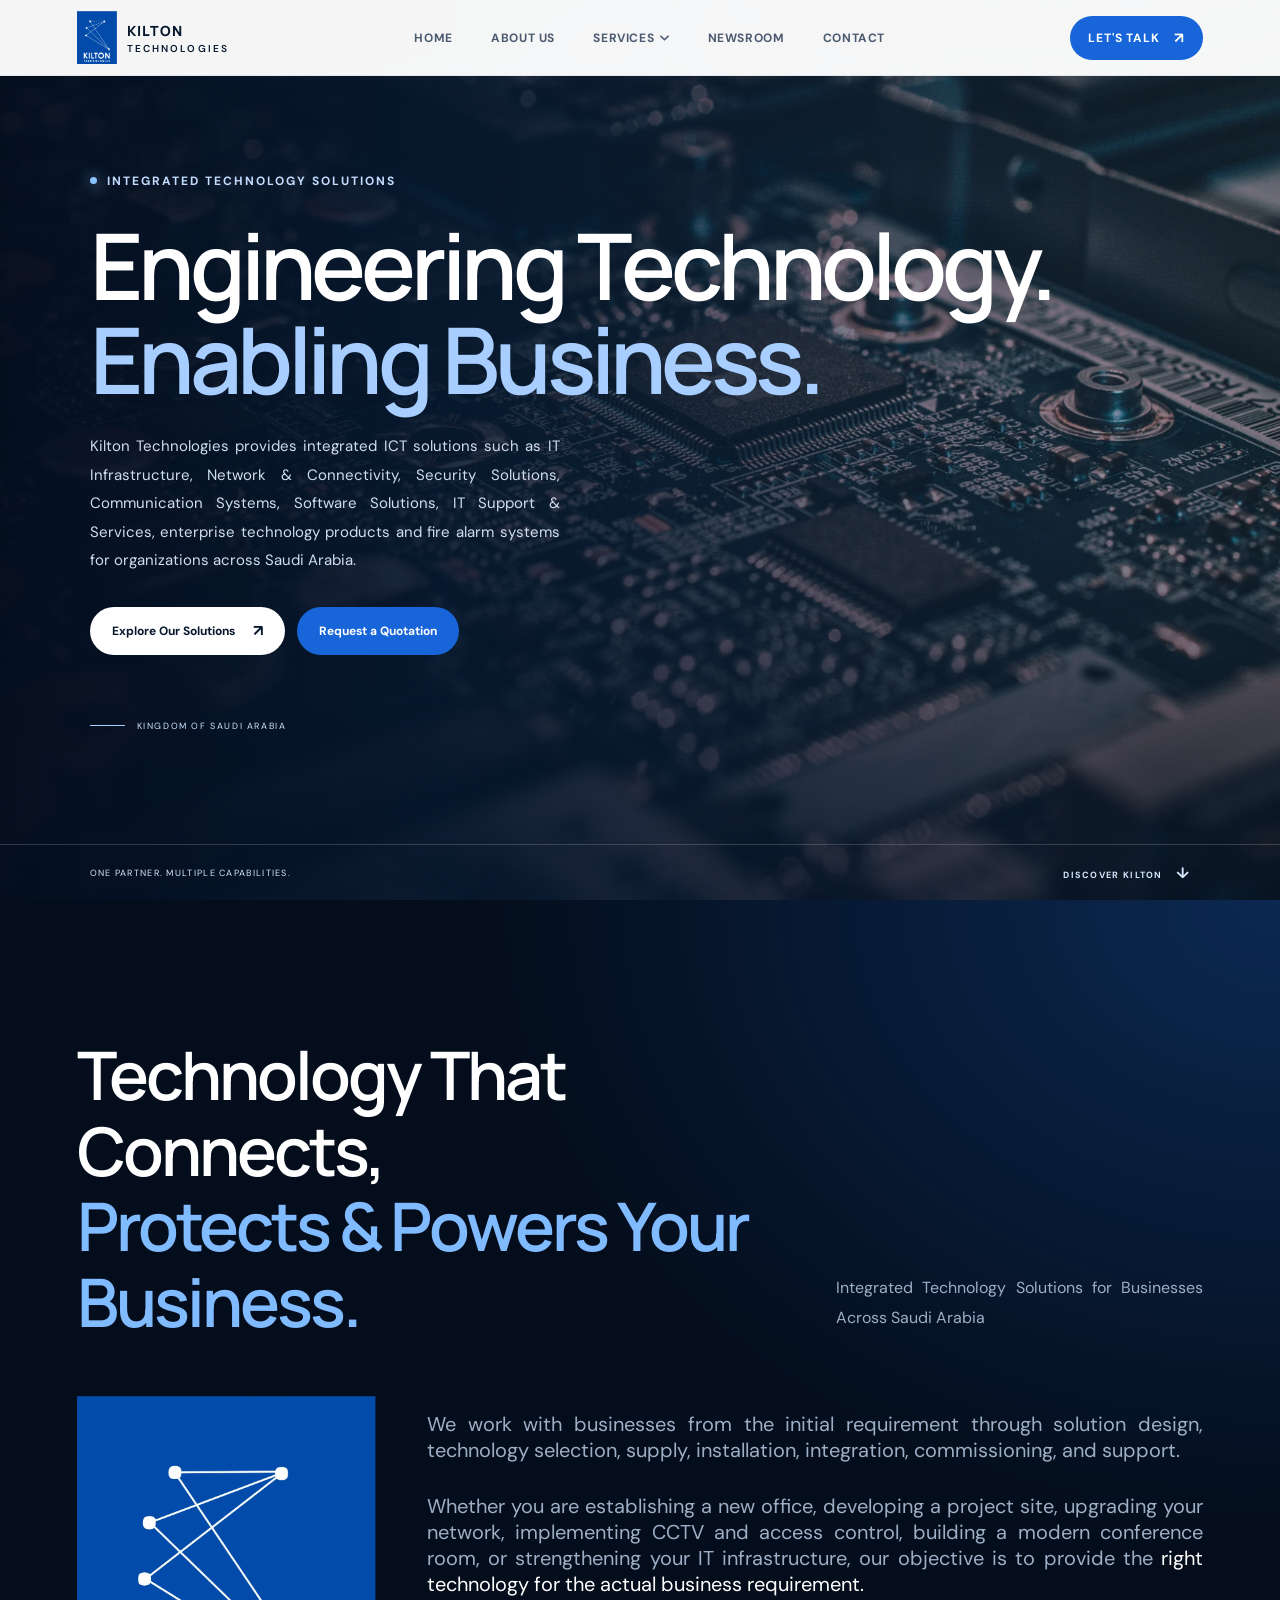
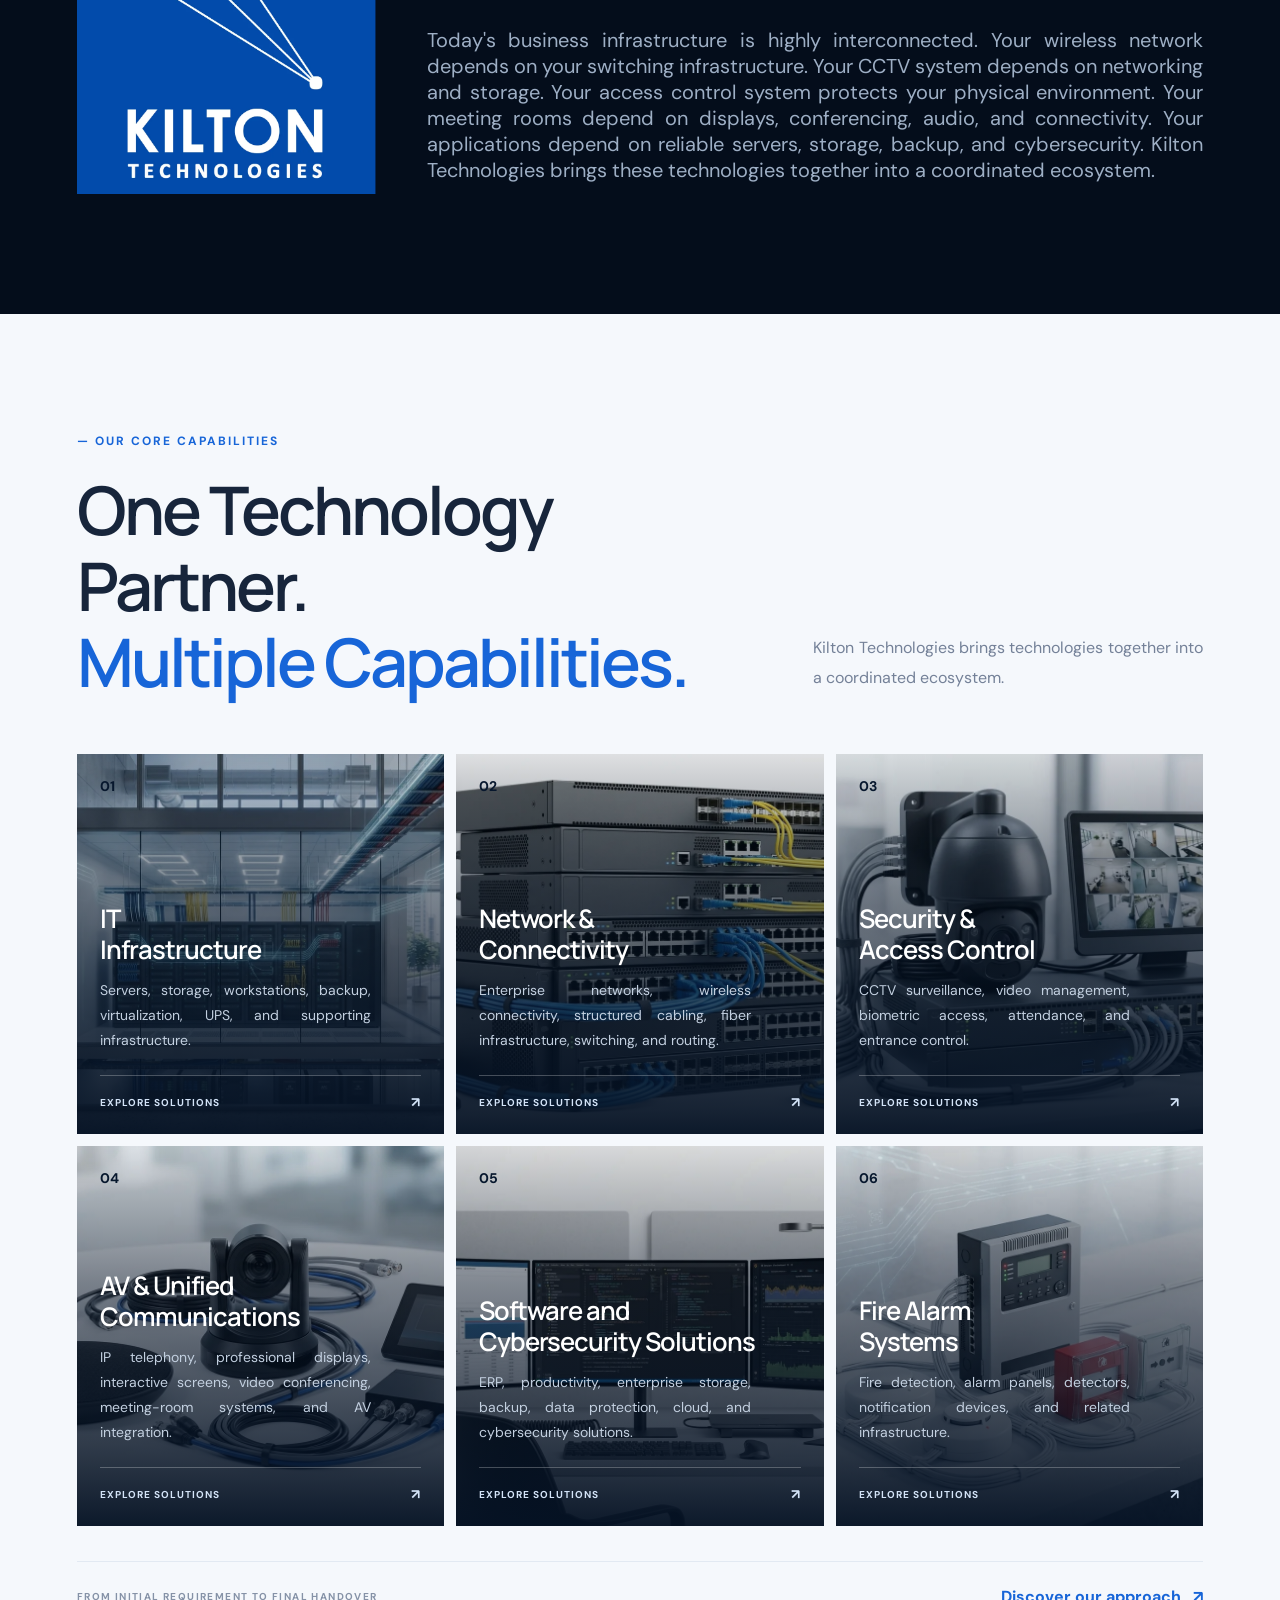
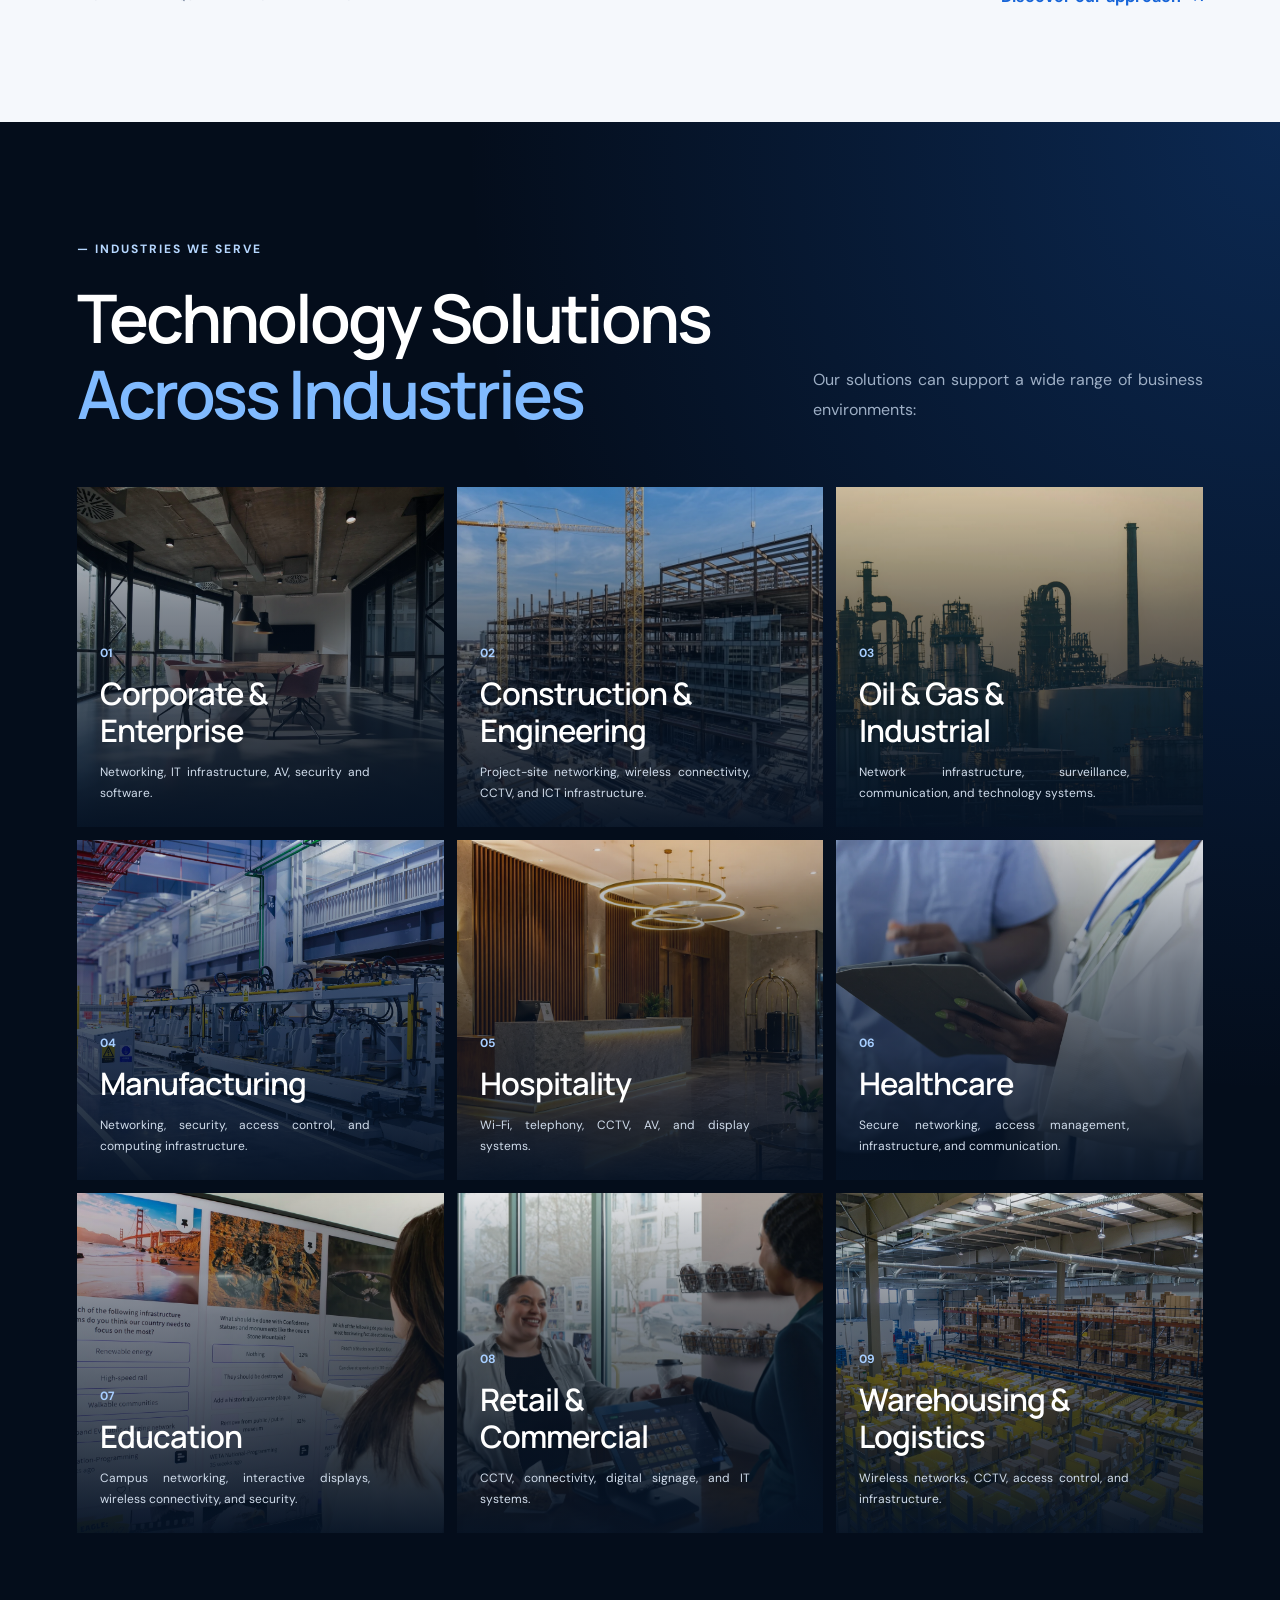
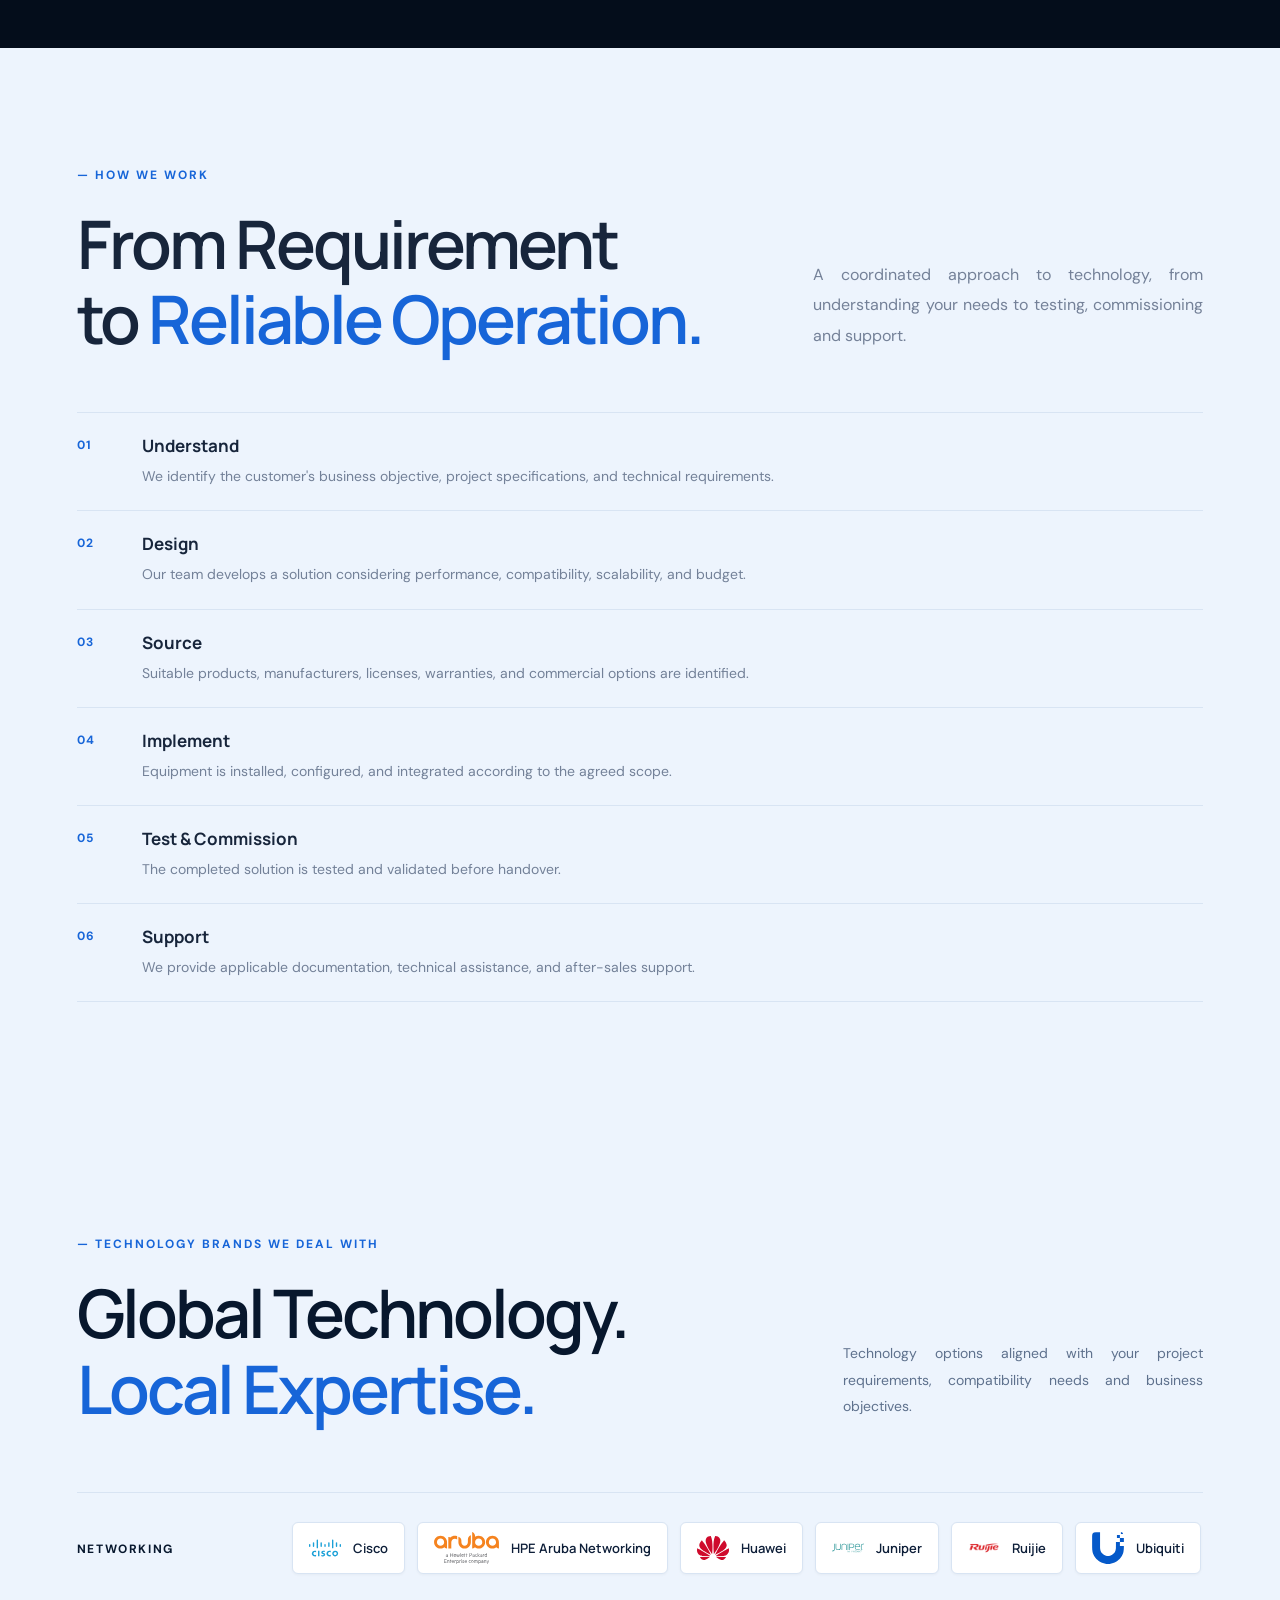
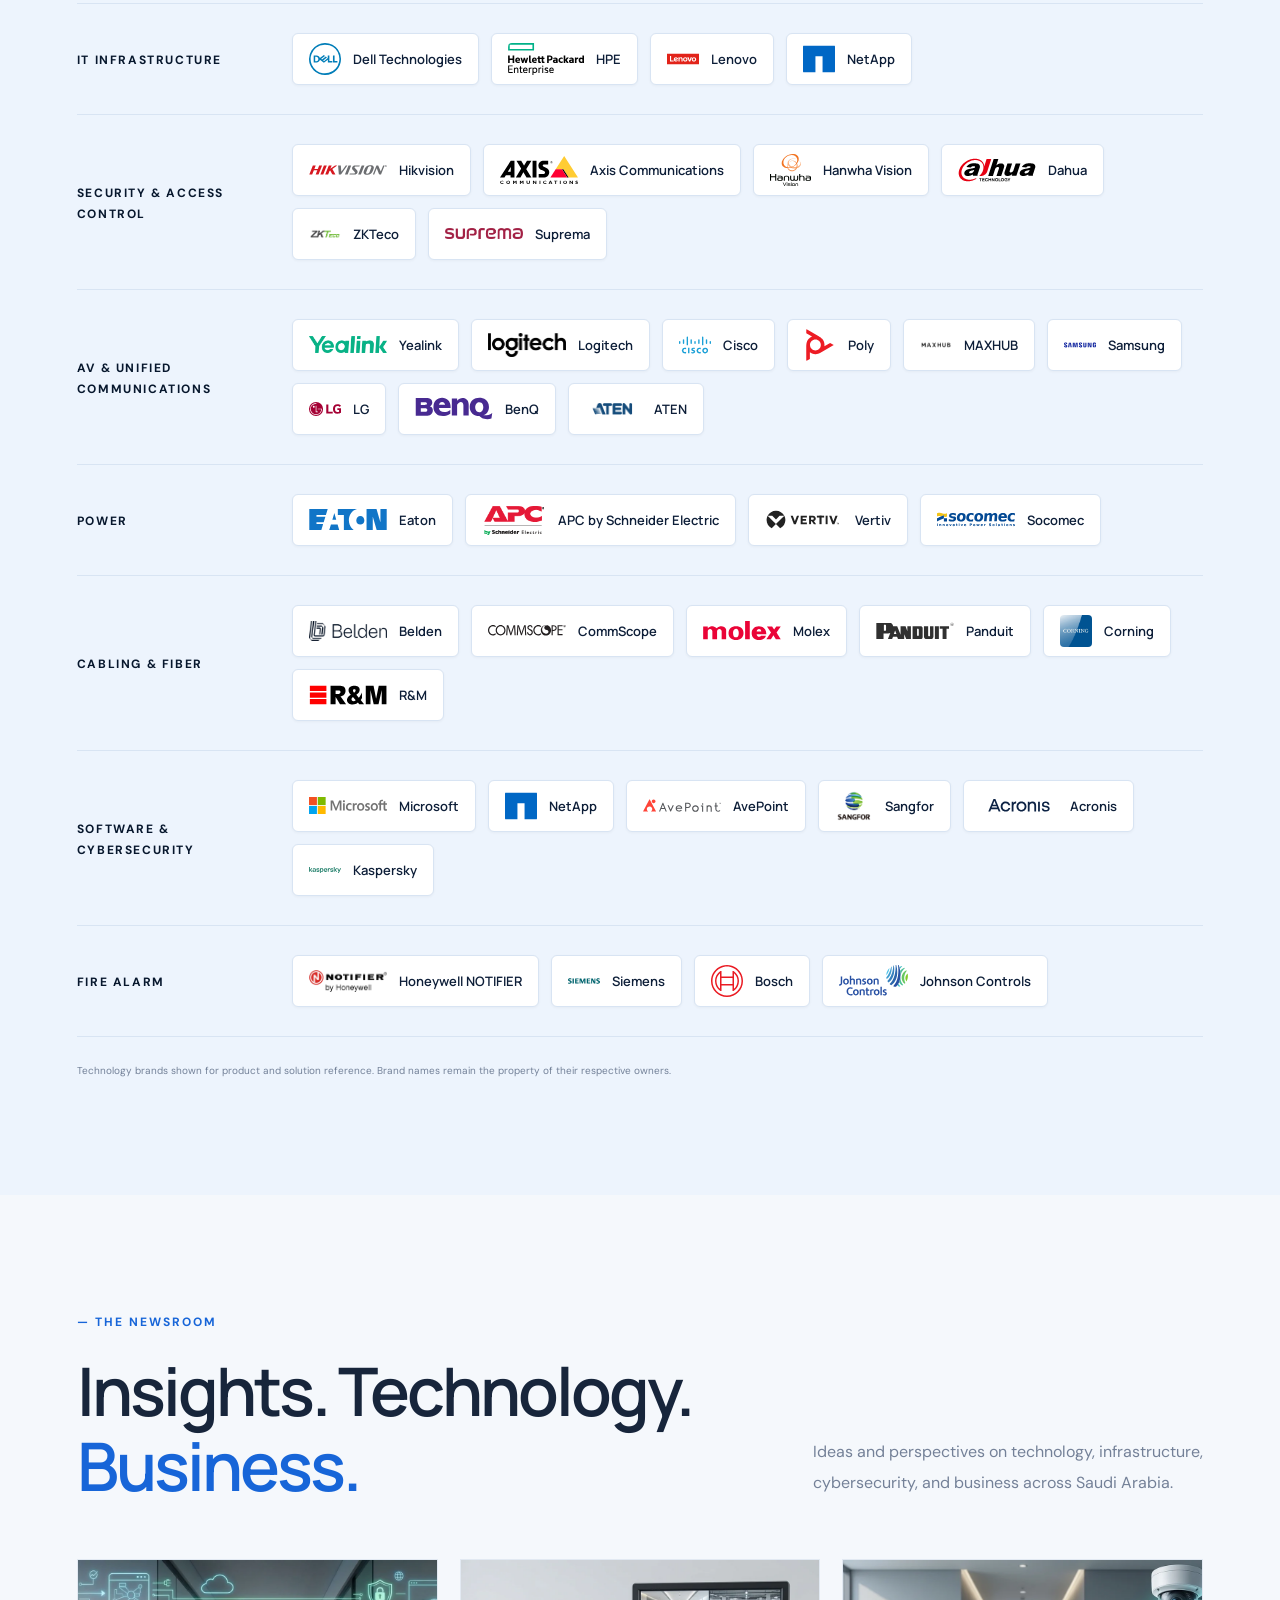
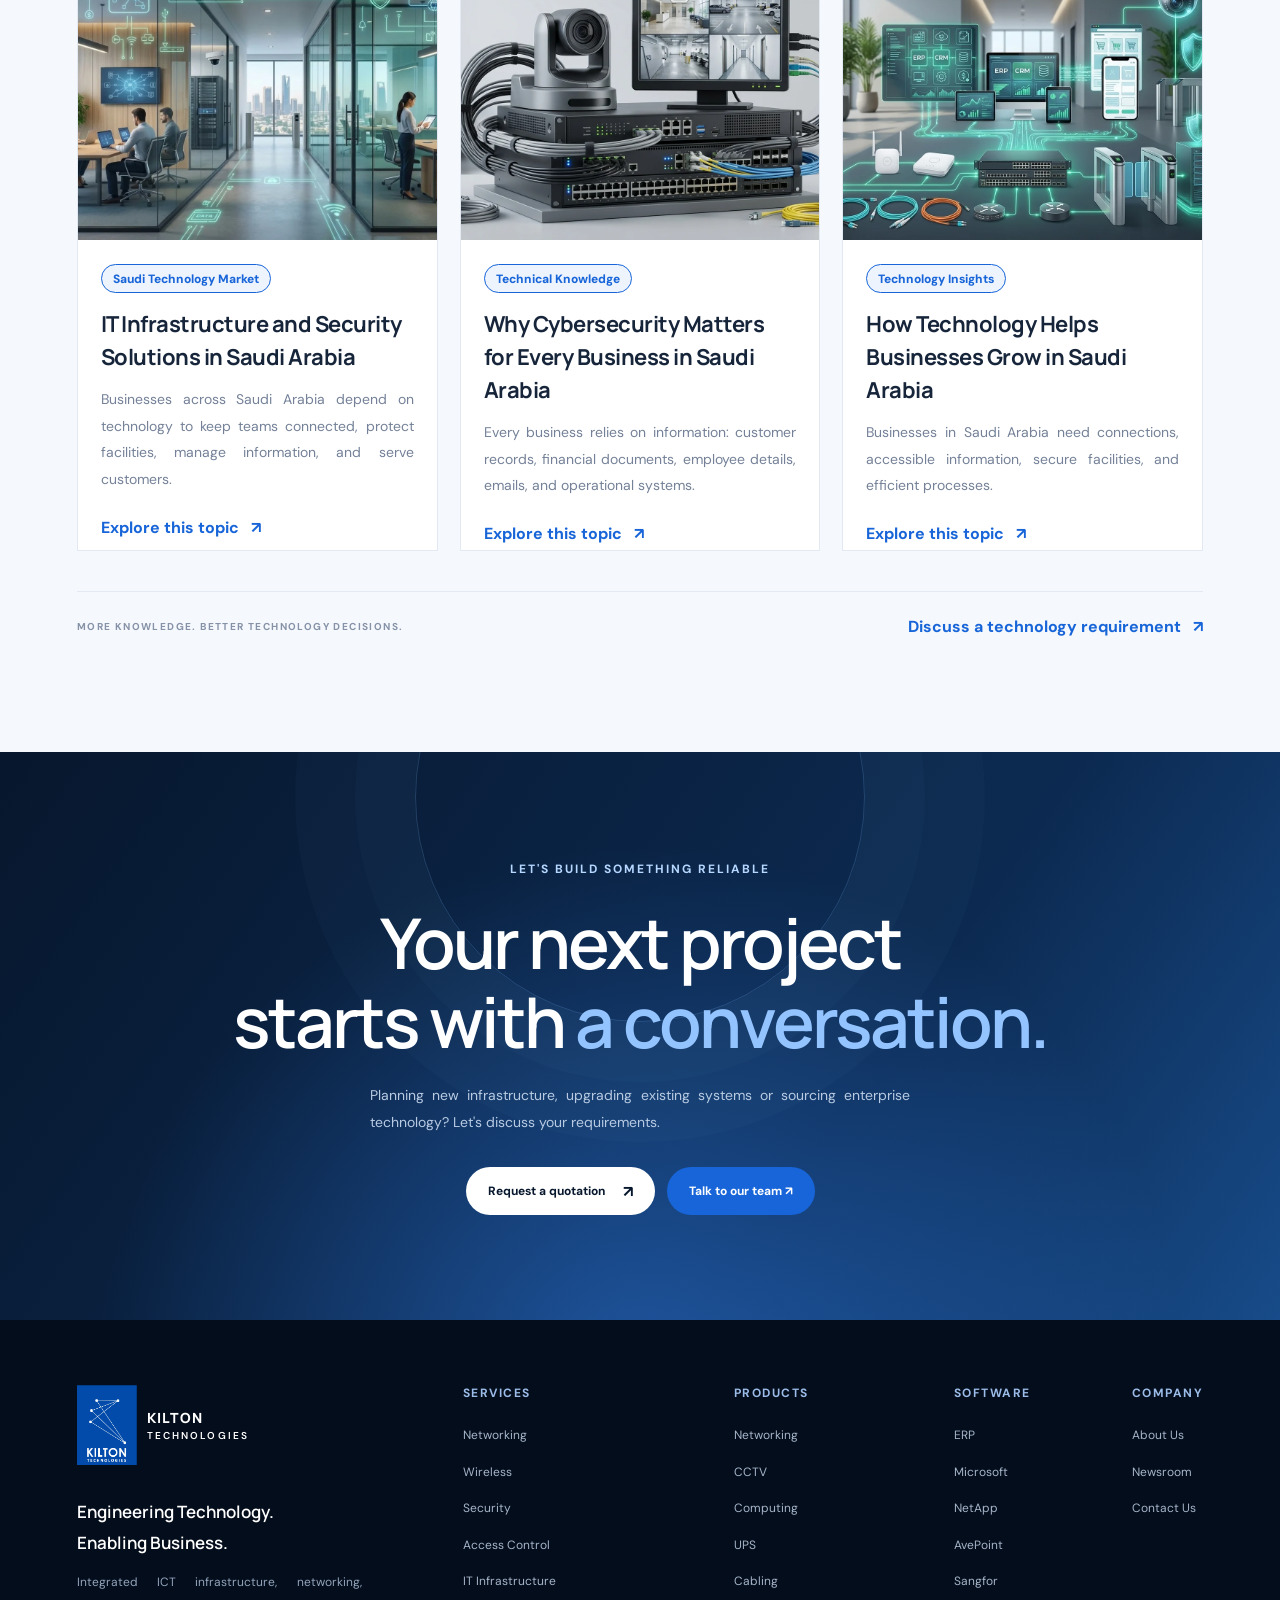
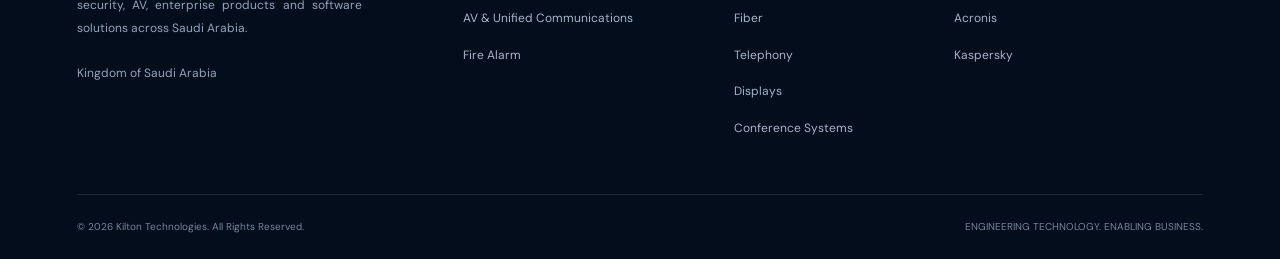
==== commit 43fbb413: "Apply light theme to Technology Brands We Deal With section on home page" ====
--- a/index.html
+++ b/index.html
@@ -513,10 +513,10 @@
 				</div>
 			</section>
 
-			<section class="brands section-pad" id="brands">
+			<section class="brands brands-light section-pad" id="brands">
 				<div class="brands-heading">
 					<div>
-						<span class="eyebrow light-eyebrow"
+						<span class="eyebrow"
 							>— TECHNOLOGY BRANDS WE DEAL WITH</span
 						>
 						<h2>
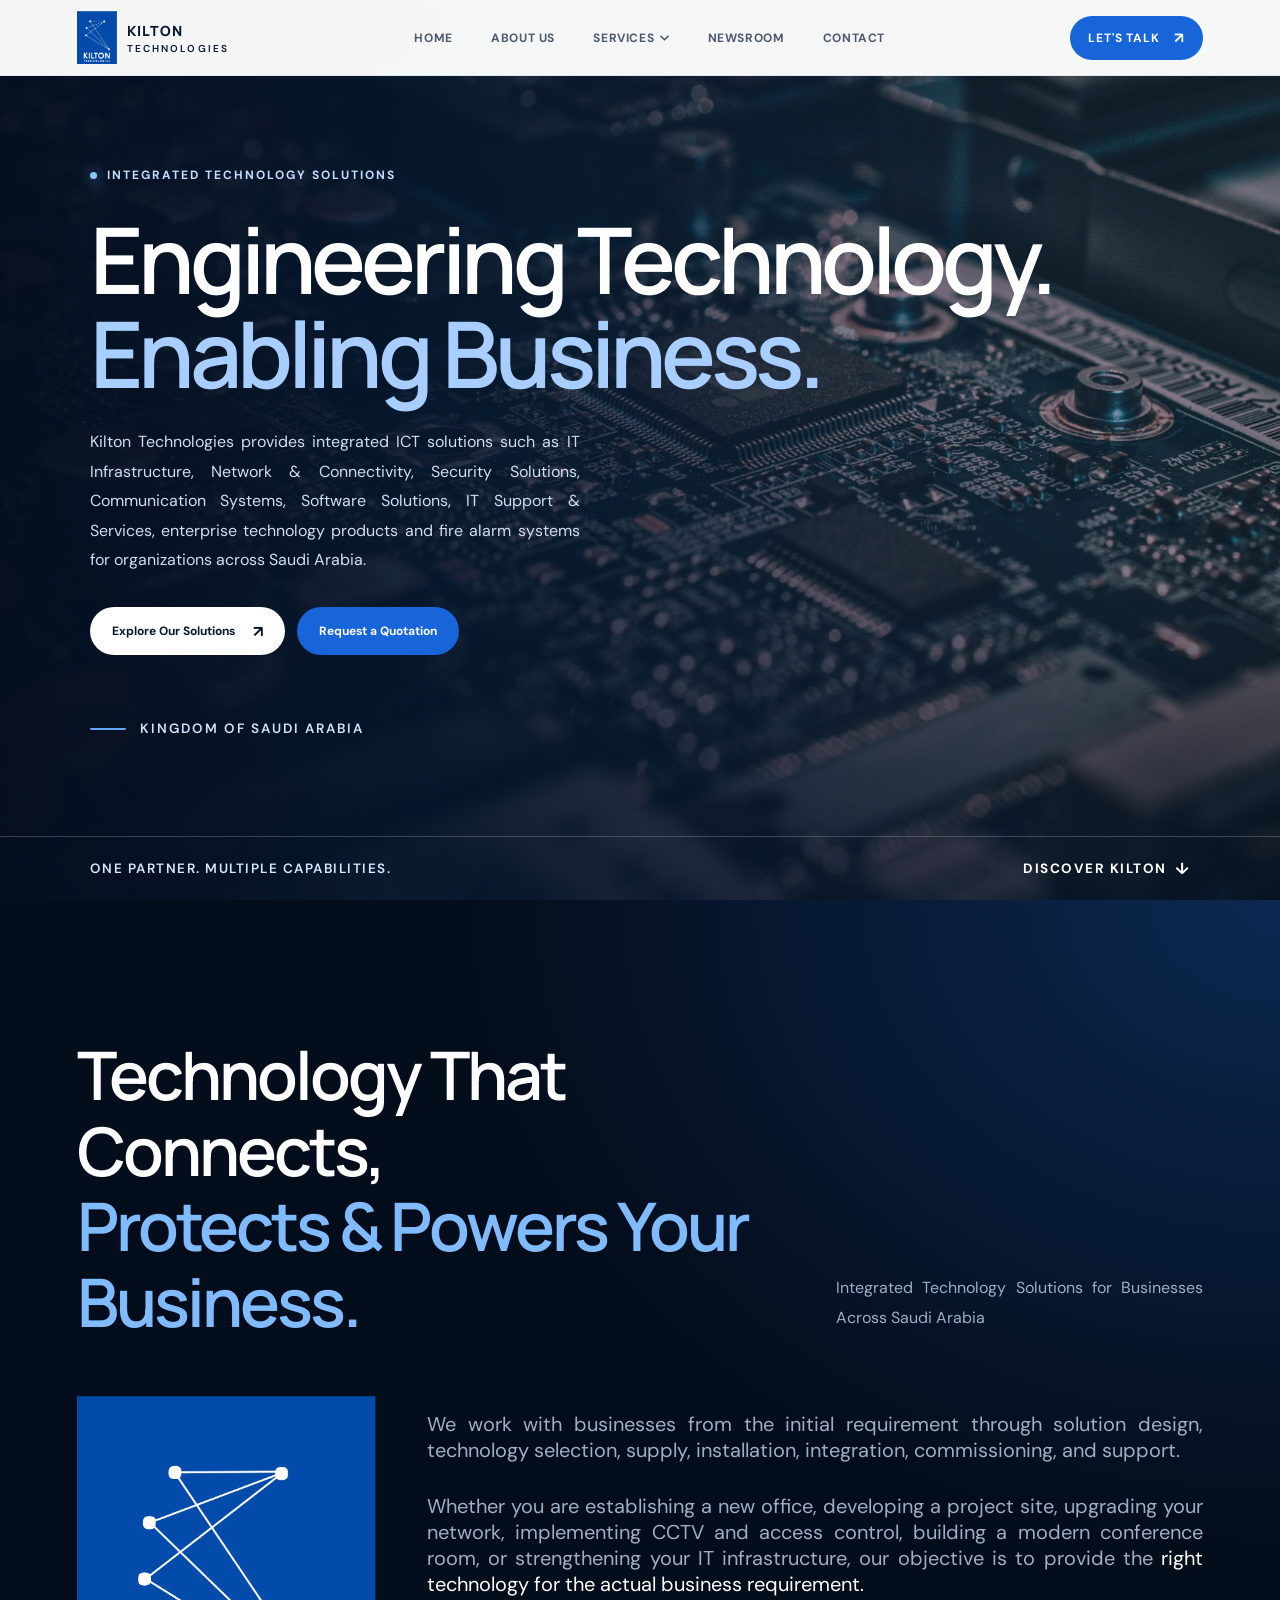
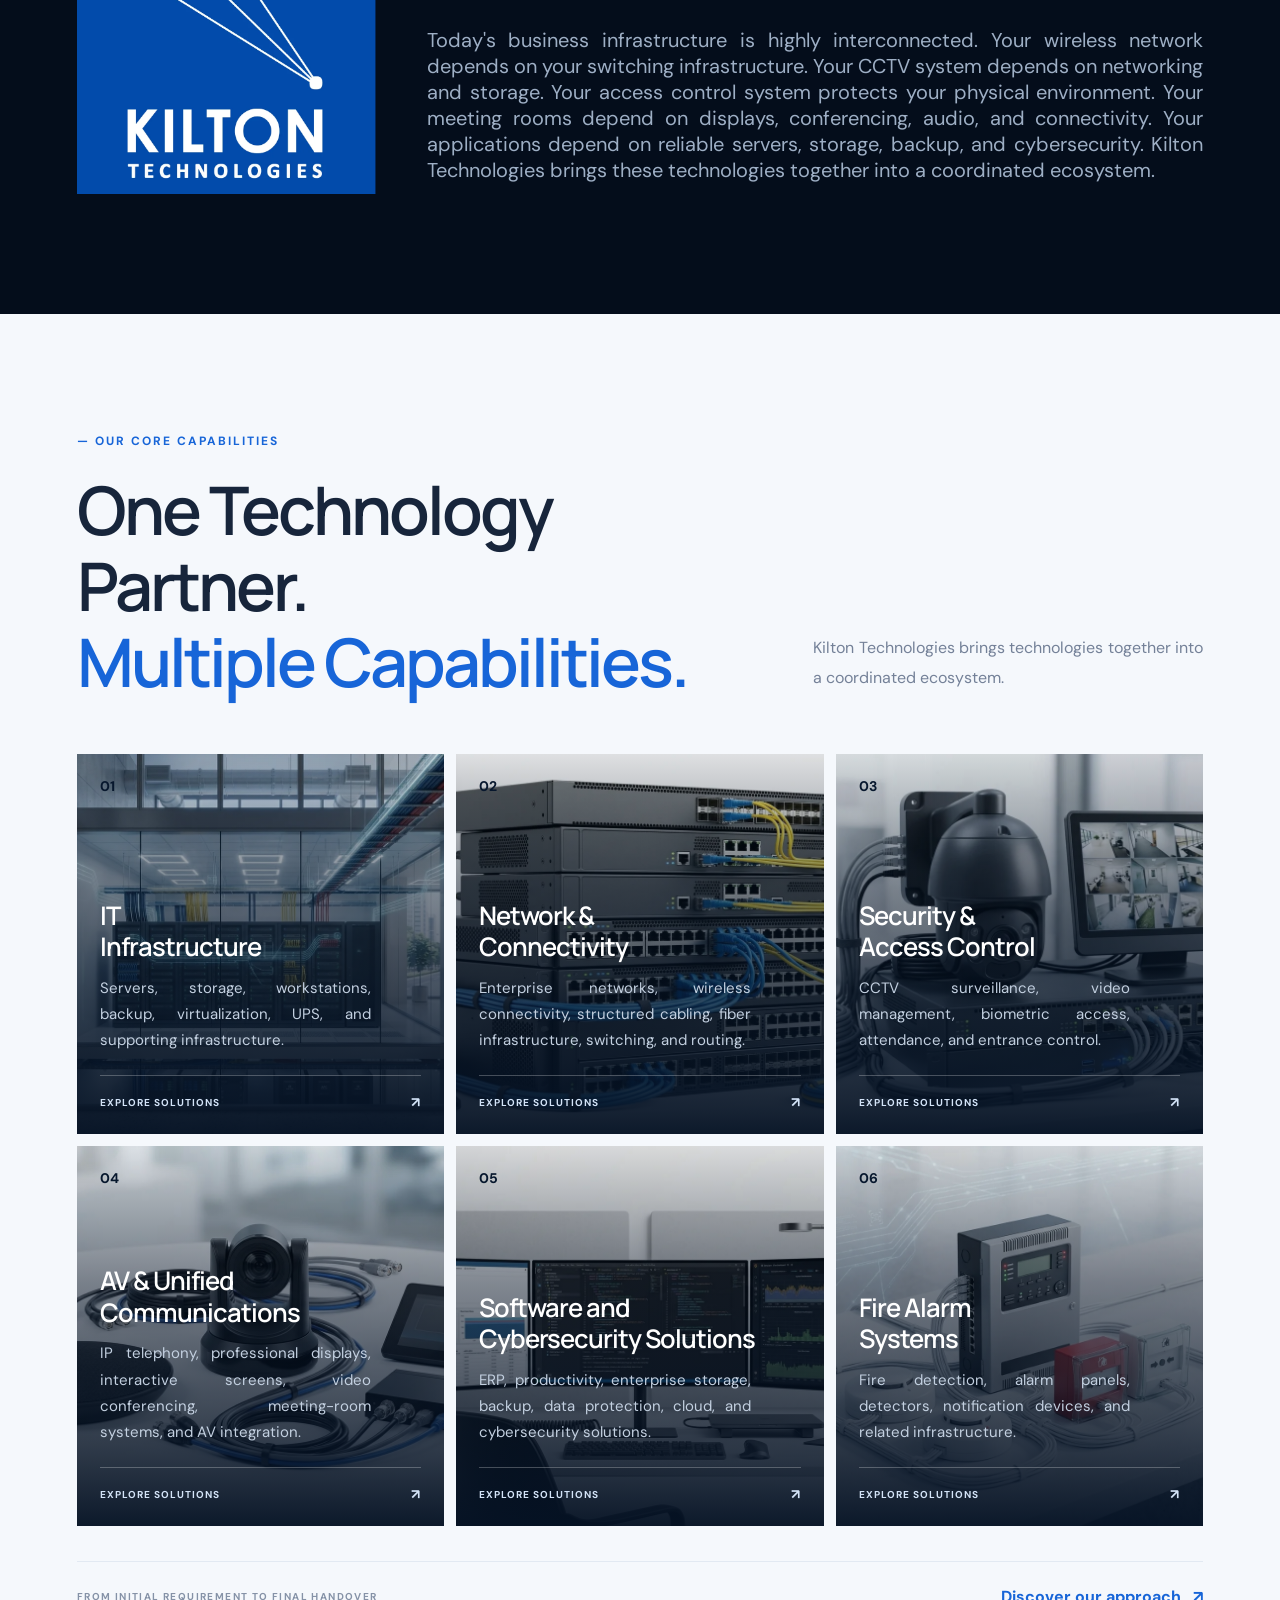
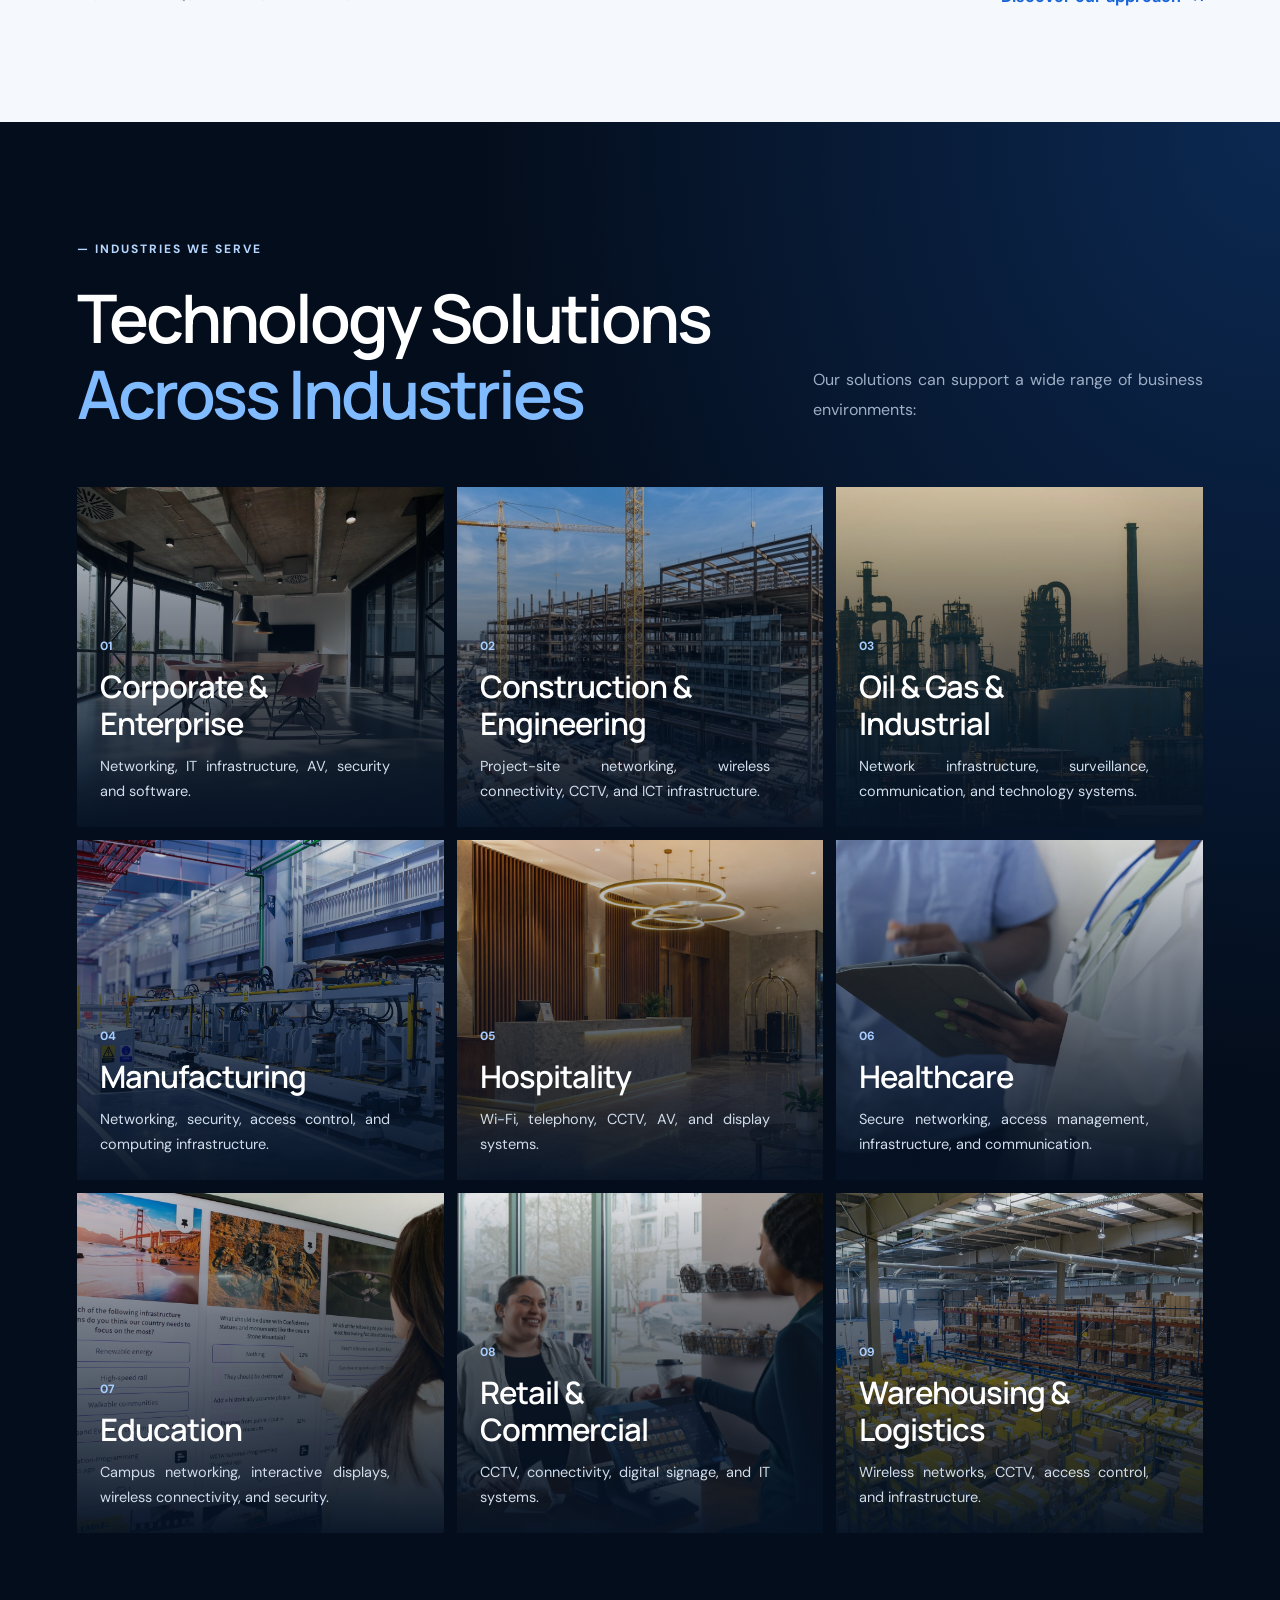
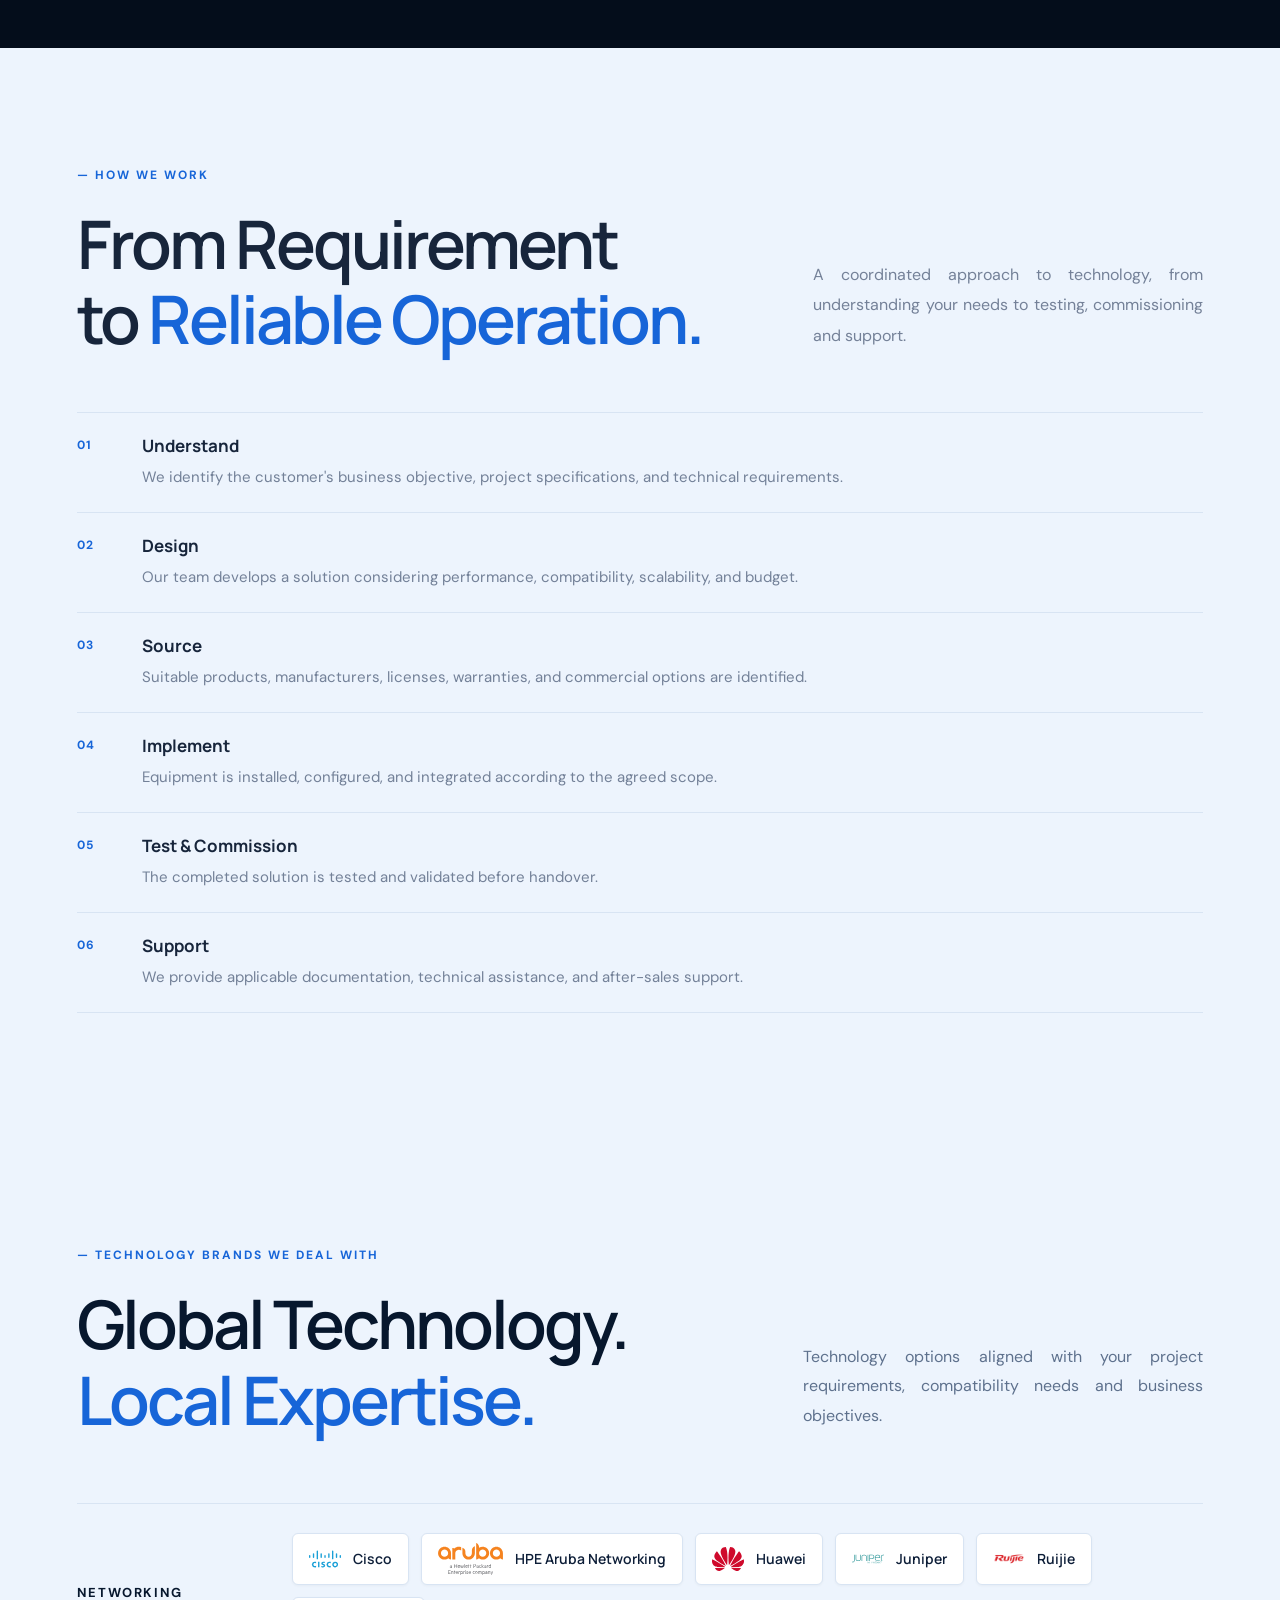
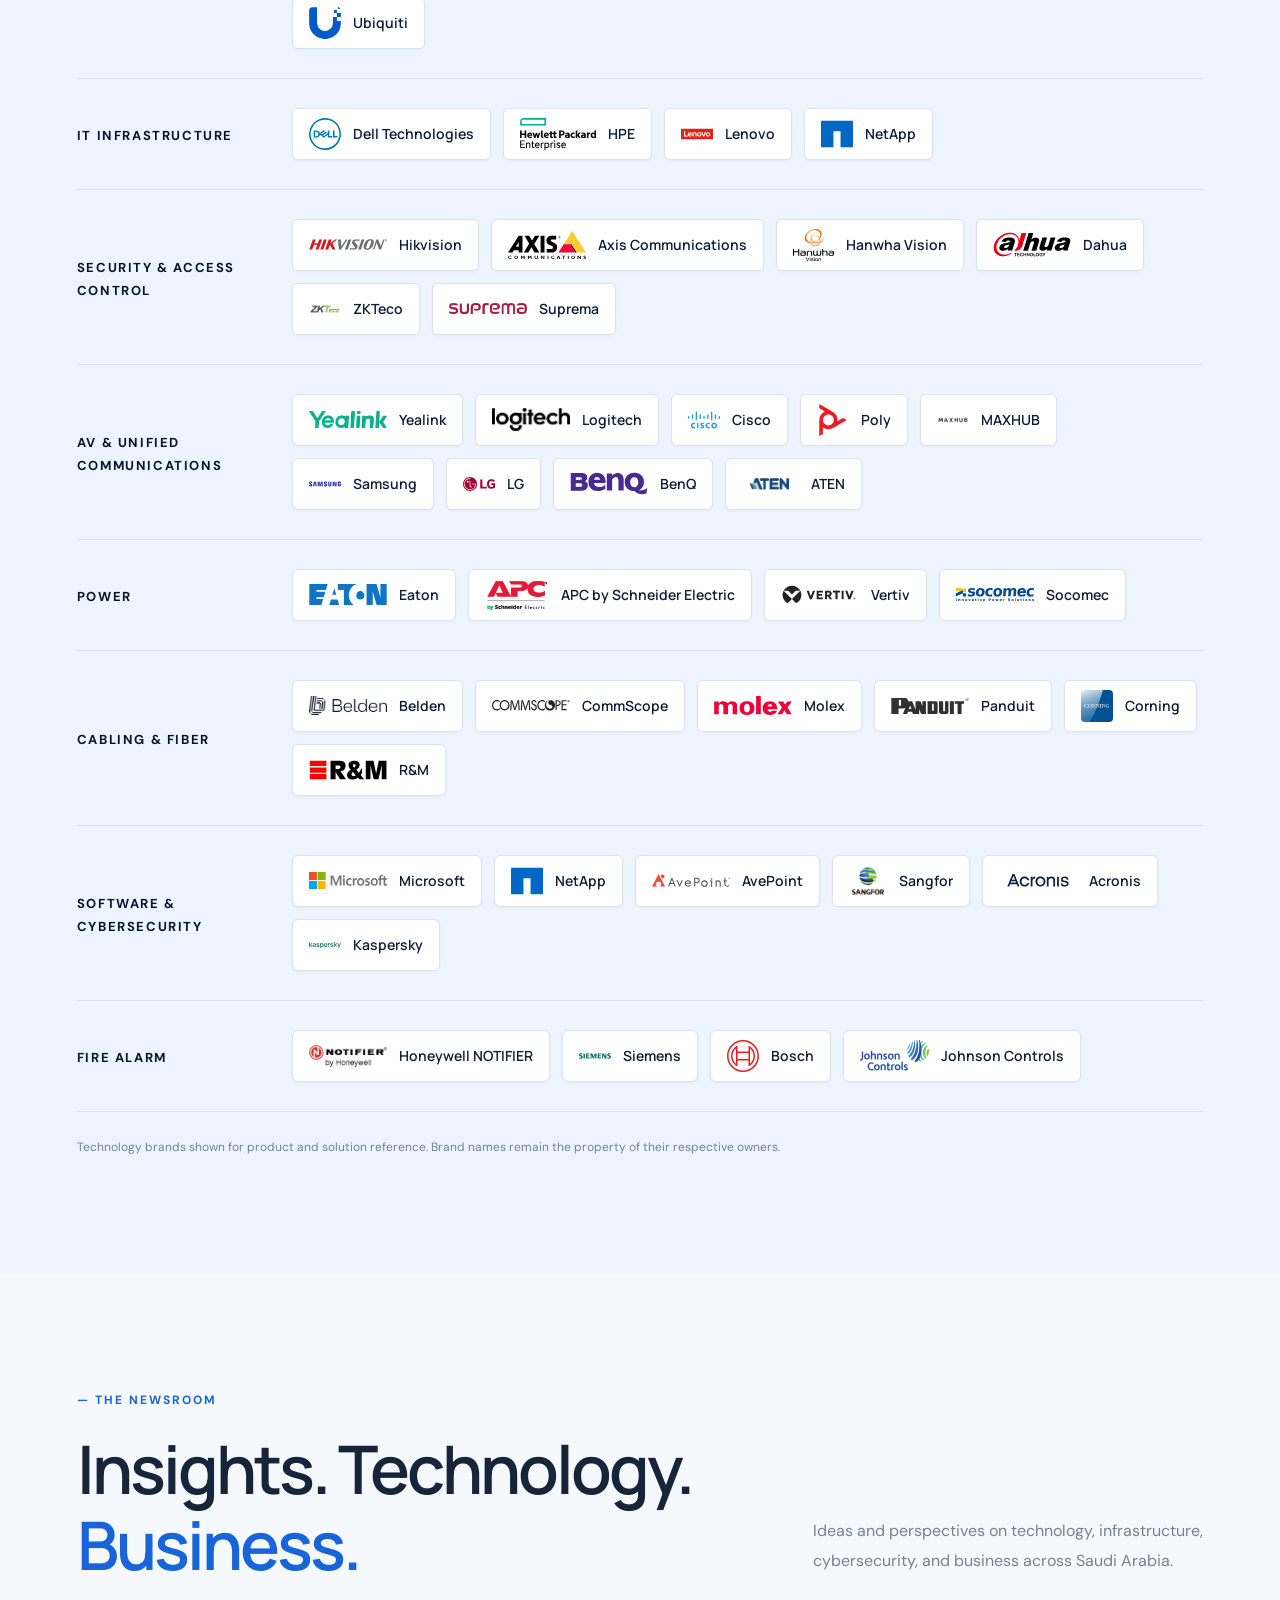
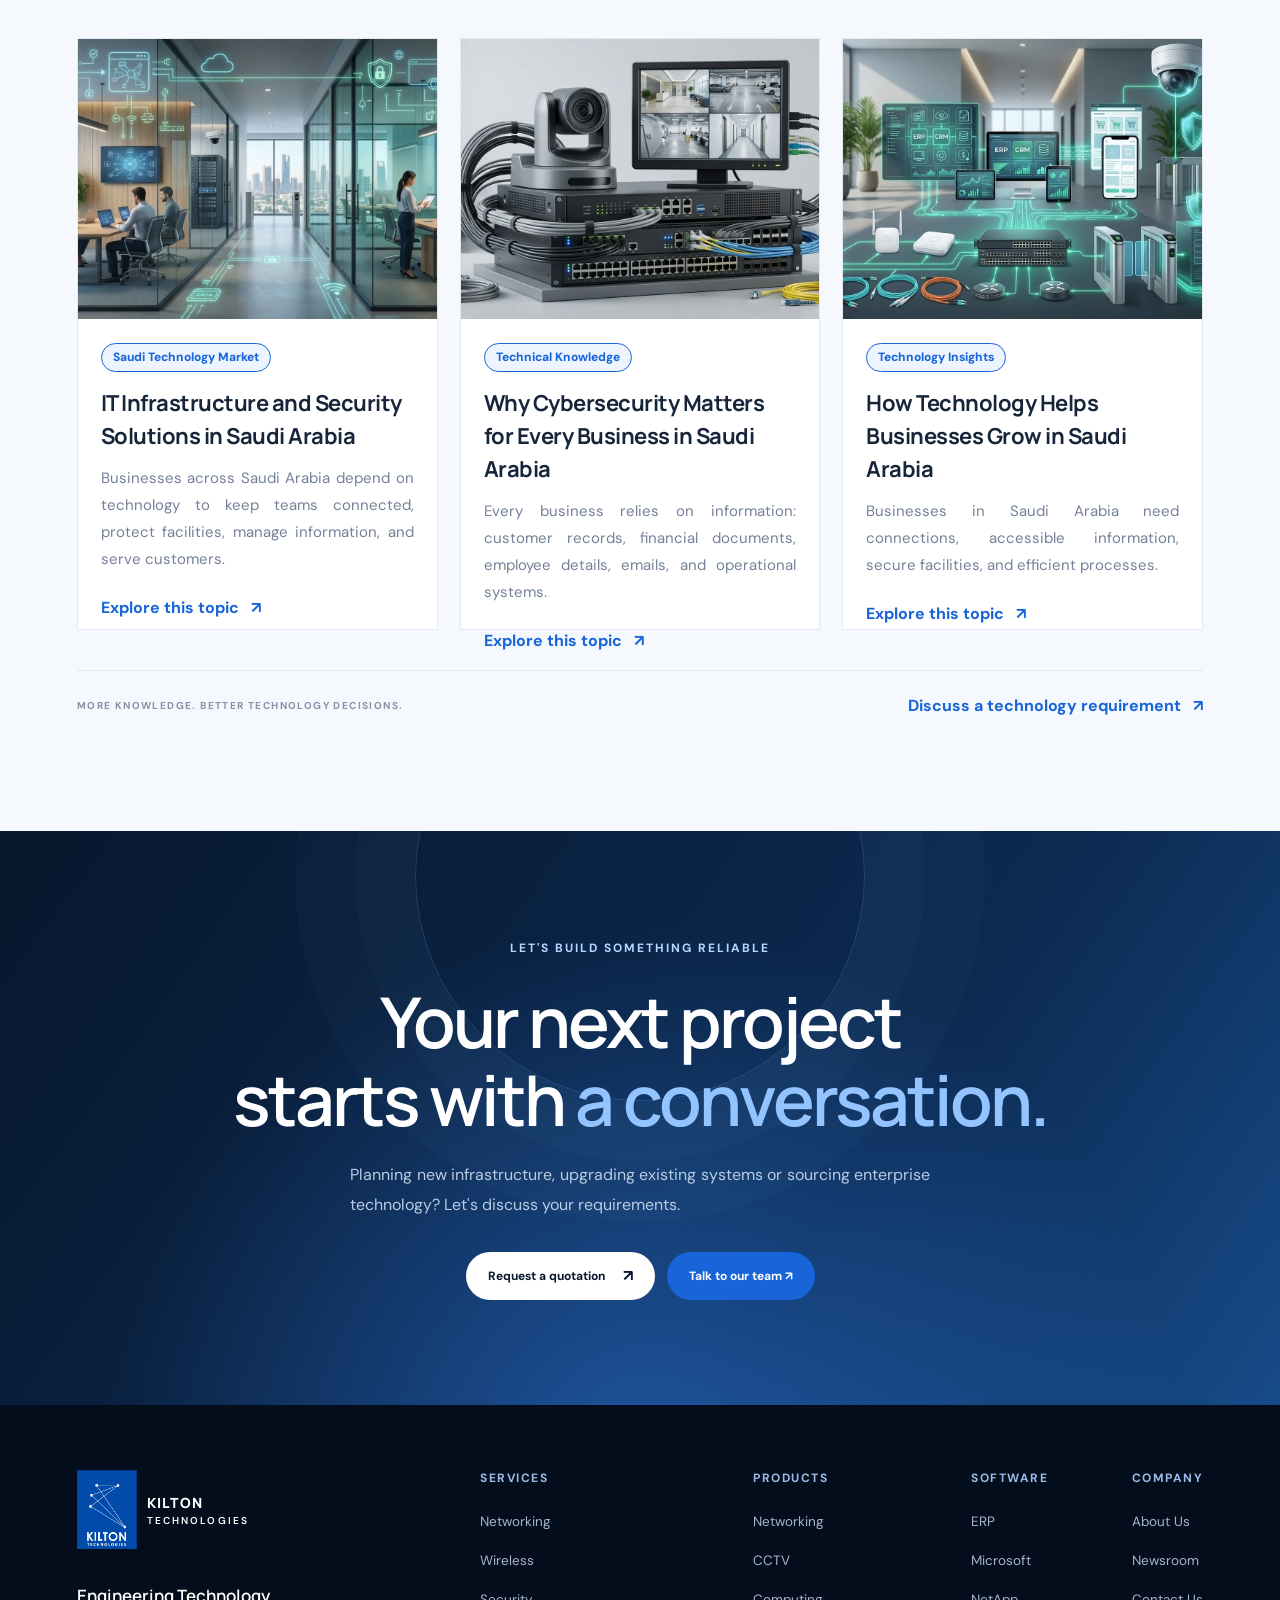
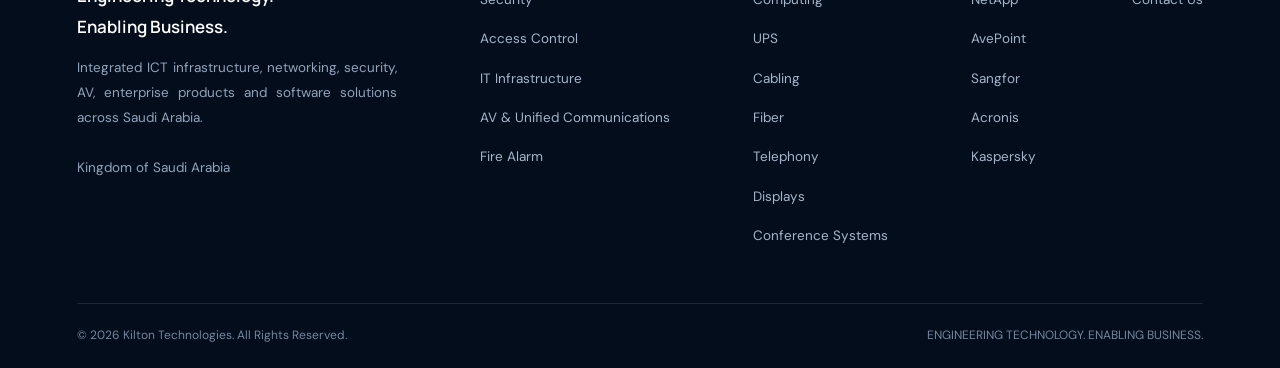
==== commit 66e00d99: "Scale up Hero location tag and Hero bottom bar font sizes across desktop and mobile" ====
--- a/index.html
+++ b/index.html
@@ -109,11 +109,11 @@
 
 				<div class="hero-bottom">
 					<span>ONE PARTNER. MULTIPLE CAPABILITIES.</span>
-					<a href="">DISCOVER KILTON <span>↓</span></a>
+					<a href="#intro">DISCOVER KILTON <span>↓</span></a>
 				</div>
 			</section>
 
-			<section class="intro section-pad">
+			<section class="intro section-pad" id="intro">
 				<div class="section-heading">
 					<div>
 						<h2>
--- a/style.css
+++ b/style.css
@@ -454,11 +454,11 @@
 }
 
 .hero-description {
-	max-width: 470px;
+	max-width: 490px;
 	margin-top: 26px;
 	color: #d1deef;
-	font-size: 15px;
-	line-height: 1.9;
+	font-size: 16px;
+	line-height: 1.85;
 }
 
 .hero-actions {
@@ -524,17 +524,19 @@
 .hero-location {
 	display: flex;
 	align-items: center;
-	gap: 12px;
+	gap: 14px;
 	margin-top: 65px;
-	font-size: 9px;
-	letter-spacing: 1.6px;
+	font-size: 13.5px;
+	font-weight: 600;
+	letter-spacing: 2px;
 	color: #d1e4ff;
 }
 
 .location-line {
-	height: 1px;
-	width: 35px;
-	background: #a6ceff;
+	height: 2px;
+	width: 36px;
+	background: #60a5fa;
+	border-radius: 1px;
 }
 
 .intro {
@@ -643,24 +645,40 @@
 	bottom: 0;
 	left: 0;
 	right: 0;
-	height: 56px;
+	height: 64px;
 	padding: 0 7%;
 	display: flex;
 	justify-content: space-between;
 	align-items: center;
-	border-top: 1px solid rgba(255, 255, 255, 0.17);
+	border-top: 1px solid rgba(255, 255, 255, 0.2);
 	color: #d7e7ff;
-	font-size: 9px;
-	letter-spacing: 1.3px;
+	font-size: 13.5px;
+	font-weight: 600;
+	letter-spacing: 1.5px;
 }
 
 .hero-bottom a {
+	font-size: 13.5px;
 	font-weight: 700;
+	color: #ffffff;
+	letter-spacing: 1.5px;
+	display: inline-flex;
+	align-items: center;
+	transition: color 0.2s ease;
+}
+
+.hero-bottom a:hover {
+	color: #70b4ff;
 }
 
 .hero-bottom a span {
-	margin-left: 10px;
-	font-size: 15px;
+	margin-left: 8px;
+	font-size: 16px;
+	transition: transform 0.2s ease;
+}
+
+.hero-bottom a:hover span {
+	transform: translateY(2px);
 }
 
 .capabilities {
@@ -745,11 +763,11 @@
 }
 
 .capability-card p {
-	max-width: 320px;
+	max-width: 340px;
 	margin-bottom: 23px;
 	color: var(--muted);
-	font-size: 14px;
-	line-height: 1.9;
+	font-size: 15px;
+	line-height: 1.8;
 }
 
 .capability-featured p {
@@ -882,8 +900,8 @@
 
 .industry-item p {
 	color: #91a4bd;
-	font-size: 14px;
-	line-height: 1.7;
+	font-size: 15px;
+	line-height: 1.75;
 }
 
 .industry-arrow {
@@ -934,7 +952,7 @@
 
 .process-step p {
 	color: #738198;
-	font-size: 14px;
+	font-size: 15px;
 	line-height: 1.8;
 }
 
@@ -1012,11 +1030,11 @@
 }
 
 .brands-heading > p {
-	max-width: 360px;
+	max-width: 400px;
 	padding-bottom: 7px;
 	color: #a4b7d0;
-	font-size: 14px;
-	line-height: 1.9;
+	font-size: 16px;
+	line-height: 1.85;
 }
 
 .brand-categories {
@@ -1034,7 +1052,7 @@
 .brand-category {
 	padding-top: 5px;
 	color: #9db7d8;
-	font-size: 12px;
+	font-size: 13px;
 	font-weight: 700;
 	letter-spacing: 1.6px;
 	line-height: 1.8;
@@ -1059,7 +1077,7 @@
 	color: #e3edfb;
 	background: rgba(255, 255, 255, 0.05);
 	font-family: var(--heading);
-	font-size: 13px;
+	font-size: 14px;
 	font-weight: 600;
 	transition:
 		border-color 0.2s,
@@ -1097,7 +1115,7 @@
 .brands-note {
 	margin-top: 25px;
 	color: #92a6c0;
-	font-size: 10px;
+	font-size: 12px;
 	line-height: 1.8;
 }
 
@@ -1191,8 +1209,8 @@
 .news-copy p {
 	margin-bottom: 24px;
 	color: var(--muted);
-	font-size: 14px;
-	line-height: 1.9;
+	font-size: 15px;
+	line-height: 1.8;
 }
 
 .news-copy a {
@@ -1248,11 +1266,11 @@
 }
 
 .contact-cta > p {
-	max-width: 540px;
+	max-width: 580px;
 	margin: 22px auto 0;
 	color: #b8cbe3;
-	font-size: 14px;
-	line-height: 1.9;
+	font-size: 16px;
+	line-height: 1.85;
 }
 
 .contact-cta .hero-actions {
@@ -1285,11 +1303,11 @@
 }
 
 .footer-description {
-	max-width: 285px;
+	max-width: 320px;
 	margin-top: 13px;
 	color: #92a4bc;
-	font-size: 12px;
-	line-height: 1.9;
+	font-size: 13.5px;
+	line-height: 1.85;
 }
 
 .footer-column {
@@ -1310,7 +1328,7 @@
 .footer-column a,
 .footer-column > span {
 	color: #a6b5ca;
-	font-size: 12px;
+	font-size: 13.5px;
 	line-height: 1.8;
 	transition: color 0.2s;
 }
@@ -1331,13 +1349,13 @@
 	gap: 20px;
 	border-top: 1px solid rgba(255, 255, 255, 0.1);
 	color: #75869e;
-	font-size: 10px;
+	font-size: 12px;
 	line-height: 1.8;
 }
 
 .footer-bottom a {
 	color: #b7cce9;
-	font-size: 9px;
+	font-size: 11.5px;
 	font-weight: 700;
 	letter-spacing: 1px;
 }
@@ -1646,12 +1664,12 @@
 }
 
 .purpose-intro > p {
-	max-width: 380px;
+	max-width: 420px;
 	justify-self: end;
 	margin: 0;
 	color: #b7c6d9;
-	font-size: 14px;
-	line-height: 2;
+	font-size: 16px;
+	line-height: 1.85;
 }
 
 .purpose-grid {
@@ -1666,7 +1684,7 @@
 	display: flex;
 	flex-direction: column;
 	justify-content: space-between;
-	padding: 27px 30px;
+	padding: 32px 34px;
 	overflow: hidden;
 	border: 1px solid rgba(255, 255, 255, 0.14);
 }
@@ -1686,15 +1704,15 @@
 	justify-content: space-between;
 	align-items: center;
 	color: #c3d8f2;
-	font-size: 12px;
+	font-size: 13px;
 	font-weight: 700;
-	letter-spacing: 1.4px;
+	letter-spacing: 1.5px;
 }
 
 .purpose-card-content {
 	position: relative;
 	z-index: 2;
-	max-width: 430px;
+	max-width: 520px;
 }
 
 .purpose-icon {
@@ -1721,11 +1739,11 @@
 }
 
 .purpose-card-content p {
-	max-width: 390px;
+	max-width: 500px;
 	margin: 0;
-	color: #c0d0e4;
-	font-size: 12px;
-	line-height: 1.95;
+	color: #d6e5f7;
+	font-size: 16px;
+	line-height: 1.8;
 }
 
 .values-section {
@@ -1956,17 +1974,17 @@
 }
 
 .industry-content p {
-	max-width: 270px;
+	max-width: 290px;
 	margin: 0;
 	color: #d0dceb;
-	font-size: 12px;
-	line-height: 1.8;
+	font-size: 14.5px;
+	line-height: 1.75;
 }
 
 .industry-note {
 	margin: 23px 0 0;
 	color: #7d8da2;
-	font-size: 12px;
+	font-size: 13.5px;
 	line-height: 1.8;
 }
 
@@ -2126,7 +2144,7 @@
 }
 
 .form-heading > p {
-	font-size: 14px;
+	font-size: 15.5px;
 	line-height: 1.8;
 	margin-bottom: 34px;
 }
@@ -2201,7 +2219,7 @@
 
 .form-footnote {
 	color: #9aa4b6;
-	font-size: 10px;
+	font-size: 12px;
 	line-height: 1.7;
 	margin-top: 15px;
 }
@@ -2232,8 +2250,8 @@
 }
 
 .sidebar-top > p {
-	font-size: 14px;
-	line-height: 1.9;
+	font-size: 15.5px;
+	line-height: 1.85;
 	color: var(--muted);
 }
 
@@ -2310,15 +2328,17 @@
 }
 
 .sidebar-bottom strong {
-	font-size: 12px;
-	font-weight: 600;
+	font-family: var(--heading);
+	font-size: 16.5px;
+	font-weight: 700;
+	color: var(--navy);
 }
 
 .sidebar-bottom p {
-	color: #8e9bb6;
-	font-size: 12px;
-	line-height: 1.8;
-	margin-top: 7px;
+	color: #43546a;
+	font-size: 15px;
+	line-height: 1.7;
+	margin-top: 6px;
 }
 
 .sv-hero,
@@ -2383,8 +2403,8 @@
 	max-width: 440px;
 	margin: 0;
 	color: #c1cee0;
-	font-size: 14px;
-	line-height: 1.95;
+	font-size: 16px;
+	line-height: 1.85;
 }
 
 .sv-hero-actions {
@@ -2405,10 +2425,10 @@
 	gap: 20px;
 	padding-top: 19px;
 	border-top: 1px solid rgba(255, 255, 255, 0.25);
-	color: #b7c8df;
-	font-size: 10px;
+	color: #d5e2f3;
+	font-size: 13.5px;
 	font-weight: 600;
-	letter-spacing: 1.4px;
+	letter-spacing: 1.5px;
 }
 
 .hero-floating-card {
@@ -2499,8 +2519,8 @@
 .infra-heading-copy p {
 	margin: 0 0 17px;
 	color: var(--muted);
-	font-size: 14px;
-	line-height: 1.95;
+	font-size: 15.5px;
+	line-height: 1.85;
 }
 
 .sv-intro-copy .text-link {
@@ -2627,8 +2647,8 @@
 	margin: 0;
 	margin-right: 50px;
 	color: #c3d0e0;
-	font-size: 14px;
-	line-height: 1.8;
+	font-size: 15px;
+	line-height: 1.75;
 }
 
 .cap-card-bottom {
@@ -2773,8 +2793,8 @@
 .feature-copy > p {
 	margin: 0 0 15px;
 	color: var(--muted);
-	font-size: 14px;
-	line-height: 1.95;
+	font-size: 15.5px;
+	line-height: 1.85;
 }
 
 .sv-feature-dark .feature-copy > p {
@@ -2809,17 +2829,18 @@
 
 .points > div {
 	display: grid;
-	grid-template-columns: 35px 1fr;
-	gap: 12px;
-	padding: 16px 0;
+	grid-template-columns: 36px 1fr;
+	gap: 14px;
+	padding: 18px 0;
 	border-bottom: 1px solid rgba(255, 255, 255, 0.15);
 }
 
 .points > div > span {
 	padding-top: 2px;
 	color: #80b9ff;
-	font-size: 10px;
+	font-size: 12px;
 	font-weight: 700;
+	letter-spacing: 0.5px;
 }
 
 .points strong,
@@ -2828,14 +2849,17 @@
 }
 
 .points strong {
-	font-size: 14px;
+	font-size: 16.5px;
+	font-weight: 700;
+	line-height: 1.35;
+	color: #ffffff;
 }
 
 .points small {
 	margin-top: 6px;
-	color: #a9bad0;
-	font-size: 12px;
-	line-height: 1.7;
+	color: #c7d8ed;
+	font-size: 14.5px;
+	line-height: 1.75;
 }
 
 .points-dark {
@@ -2845,16 +2869,18 @@
 
 .points-dark > div {
 	display: grid;
-	grid-template-columns: 35px 1fr;
-	gap: 12px;
-	padding: 16px 0;
+	grid-template-columns: 36px 1fr;
+	gap: 14px;
+	padding: 18px 0;
 	border-bottom: 1px solid rgba(0, 0, 0, 0.15);
 }
 
 .points-dark > div > span {
 	padding-top: 2px;
-	font-size: 10px;
+	color: var(--navy);
+	font-size: 12px;
 	font-weight: 700;
+	letter-spacing: 0.5px;
 }
 
 .points-dark strong,
@@ -2863,15 +2889,17 @@
 }
 
 .points-dark strong {
-	font-size: 14px;
+	font-size: 16.5px;
+	font-weight: 700;
+	line-height: 1.35;
 	color: var(--blue);
 }
 
 .points-dark small {
 	margin-top: 6px;
-	color: var(--muted);
-	font-size: 12px;
-	line-height: 1.7;
+	color: #4b5d75;
+	font-size: 14.5px;
+	line-height: 1.75;
 }
 
 .security-overlay-card {
@@ -2987,7 +3015,7 @@
 	padding: 21px 26px;
 	border-bottom: 1px solid #edf1f6;
 	color: #526176;
-	font-size: 13px;
+	font-size: 14.5px;
 	font-weight: 500;
 	line-height: 1.75;
 	vertical-align: middle;
@@ -3009,7 +3037,7 @@
 	display: inline-block;
 	color: var(--sv-navy, #07172d);
 	font-family: "Manrope", sans-serif;
-	font-size: 13px;
+	font-size: 14.5px;
 	font-weight: 800;
 	line-height: 1.5;
 }
@@ -3035,8 +3063,8 @@
 
 .software-heading-copy p {
 	margin: 0 0 17px;
-	font-size: 14px;
-	line-height: 1.95;
+	font-size: 15.5px;
+	line-height: 1.85;
 	color: #b1bfd2;
 }
 
@@ -3225,7 +3253,7 @@
 	grid-column: 2;
 	margin: 0;
 	color: var(--muted);
-	font-size: 14px;
+	font-size: 15px;
 	line-height: 1.8;
 }
 
@@ -3325,8 +3353,8 @@
 .digital-heading > p {
 	max-width: 520px;
 	color: #b2c2d7;
-	font-size: 14px;
-	line-height: 1.95;
+	font-size: 16px;
+	line-height: 1.85;
 }
 
 .digital-grid {
@@ -3387,8 +3415,8 @@
 
 .digital-card-copy p {
 	color: var(--muted);
-	font-size: 14px;
-	line-height: 1.95;
+	font-size: 15px;
+	line-height: 1.8;
 }
 
 .digital-link {
@@ -3506,8 +3534,8 @@
 	max-width: 440px;
 	margin: 0;
 	color: #c1cee0;
-	font-size: 14px;
-	line-height: 1.95;
+	font-size: 16px;
+	line-height: 1.85;
 }
 
 .kt-news-article {
@@ -4080,7 +4108,8 @@
 
 	.hero-location {
 		margin-top: 28px;
-		font-size: 8px;
+		font-size: 12px;
+		letter-spacing: 1.5px;
 	}
 
 	.intro-content {
@@ -4117,10 +4146,15 @@
 	}
 
 	.hero-bottom {
-		height: 50px;
+		height: 54px;
 		padding: 0 6%;
-		font-size: 7px;
-		letter-spacing: 0.8px;
+		font-size: 11px;
+		letter-spacing: 1px;
+	}
+
+	.hero-bottom a {
+		font-size: 11px;
+		letter-spacing: 1px;
 	}
 
 	.section-pad {
@@ -4149,7 +4183,8 @@
 	.section-intro,
 	.brands-heading > p {
 		max-width: 100%;
-		font-size: 13px;
+		font-size: 15px;
+		line-height: 1.8;
 	}
 
 	.capability-grid {
@@ -4175,7 +4210,7 @@
 
 	.capability-footer > span,
 	.news-bottom > span {
-		font-size: 8px;
+		font-size: 11px;
 		line-height: 1.8;
 	}
 
@@ -4191,11 +4226,12 @@
 	}
 
 	.industry-item h3 {
-		font-size: 13px;
+		font-size: 14px;
 	}
 
 	.industry-item p {
-		font-size: 10px;
+		font-size: 13.5px;
+		line-height: 1.6;
 	}
 
 	.process-step {
@@ -4209,7 +4245,8 @@
 	}
 
 	.process-step p {
-		font-size: 11px;
+		font-size: 14px;
+		line-height: 1.7;
 	}
 
 	.brands-heading {
@@ -4222,7 +4259,7 @@
 	}
 
 	.brand-category {
-		font-size: 8px;
+		font-size: 12px;
 	}
 
 	.brand-names {
@@ -4231,7 +4268,7 @@
 
 	.brand-names span {
 		padding: 9px 11px;
-		font-size: 10px;
+		font-size: 13px;
 	}
 
 	.news-grid {
@@ -4261,7 +4298,8 @@
 	}
 
 	.contact-cta > p {
-		font-size: 12px;
+		font-size: 15px;
+		line-height: 1.8;
 	}
 
 	.contact-cta .hero-actions {
@@ -4293,13 +4331,13 @@
 	}
 
 	.footer-column h4 {
-		font-size: 8px;
+		font-size: 12px;
 		line-height: 1.7;
 	}
 
 	.footer-column a,
 	.footer-column > span {
-		font-size: 10px;
+		font-size: 13px;
 		overflow-wrap: anywhere;
 	}
 
@@ -4342,7 +4380,8 @@
 	}
 
 	.story-description p {
-		font-size: 11px;
+		font-size: 14.5px;
+		line-height: 1.8;
 	}
 
 	.story-statement {
@@ -4391,7 +4430,8 @@
 	.values-heading > p,
 	.industries-heading > p {
 		justify-self: start;
-		font-size: 11px;
+		font-size: 14.5px;
+		line-height: 1.8;
 	}
 
 	.thinking-cases {
@@ -4434,7 +4474,8 @@
 	}
 
 	.purpose-card-content p {
-		font-size: 11px;
+		font-size: 15px;
+		line-height: 1.75;
 	}
 
 	.values-heading {
@@ -4461,7 +4502,8 @@
 	}
 
 	.value-item p {
-		font-size: 10px;
+		font-size: 13.5px;
+		line-height: 1.7;
 	}
 
 	.industries-heading {
@@ -4488,7 +4530,8 @@
 	}
 
 	.industry-content p {
-		font-size: 9px;
+		font-size: 13px;
+		line-height: 1.6;
 	}
 
 	.process-grid {
@@ -4506,7 +4549,8 @@
 	}
 
 	.work-step p {
-		font-size: 10px;
+		font-size: 13.5px;
+		line-height: 1.7;
 	}
 
 	.sv-hero {
@@ -4533,7 +4577,8 @@
 
 	.sv-hero-content > p {
 		max-width: 400px;
-		font-size: 12px;
+		font-size: 14.5px;
+		line-height: 1.8;
 	}
 
 	.sv-hero-actions {
@@ -4565,7 +4610,8 @@
 
 	.nw-hero-content > p {
 		max-width: 400px;
-		font-size: 12px;
+		font-size: 14.5px;
+		line-height: 1.8;
 	}
 
 	.hero-floating-card {
@@ -4579,7 +4625,8 @@
 		left: 6%;
 		right: 6%;
 		bottom: 23px;
-		font-size: 7px;
+		font-size: 11px;
+		letter-spacing: 1px;
 	}
 
 	.hero-index span:last-child {
@@ -4629,11 +4676,12 @@
 	}
 
 	.cap-card-content p {
-		font-size: 9px;
+		font-size: 13.5px;
+		line-height: 1.6;
 	}
 
 	.cap-card-bottom {
-		font-size: 7px;
+		font-size: 11px;
 		letter-spacing: 0.6px;
 	}
 
@@ -4652,13 +4700,14 @@
 	}
 
 	.feature-copy > p {
-		font-size: 12px;
+		font-size: 14.5px;
+		line-height: 1.8;
 	}
 
 	.photo-caption {
 		left: 18px;
 		right: 18px;
-		font-size: 7px;
+		font-size: 11px;
 		letter-spacing: 0.8px;
 	}
 
@@ -4763,8 +4812,8 @@
 	}
 	.kt-news-body > p,
 	.kt-news-copy-section p {
-		font-size: 13px;
-		line-height: 1.9;
+		font-size: 15px;
+		line-height: 1.8;
 	}
 }
 
@@ -4891,7 +4940,8 @@
 	}
 
 	.work-step p {
-		font-size: 9px;
+		font-size: 13px;
+		line-height: 1.6;
 	}
 	.story-main {
 		margin-top: 20px;
@@ -4919,11 +4969,12 @@
 	}
 
 	.cap-card-content p {
-		font-size: 8px;
+		font-size: 12.5px;
+		line-height: 1.6;
 	}
 
 	.cap-card-bottom {
-		font-size: 6px;
+		font-size: 10.5px;
 	}
 
 	.photo-caption span:last-child {
@@ -4985,7 +5036,13 @@
 	}
 
 	.hero-bottom {
-		font-size: 6px;
+		font-size: 10px;
+		letter-spacing: 0.8px;
+	}
+
+	.hero-bottom a {
+		font-size: 10px;
+		letter-spacing: 0.8px;
 	}
 }
 
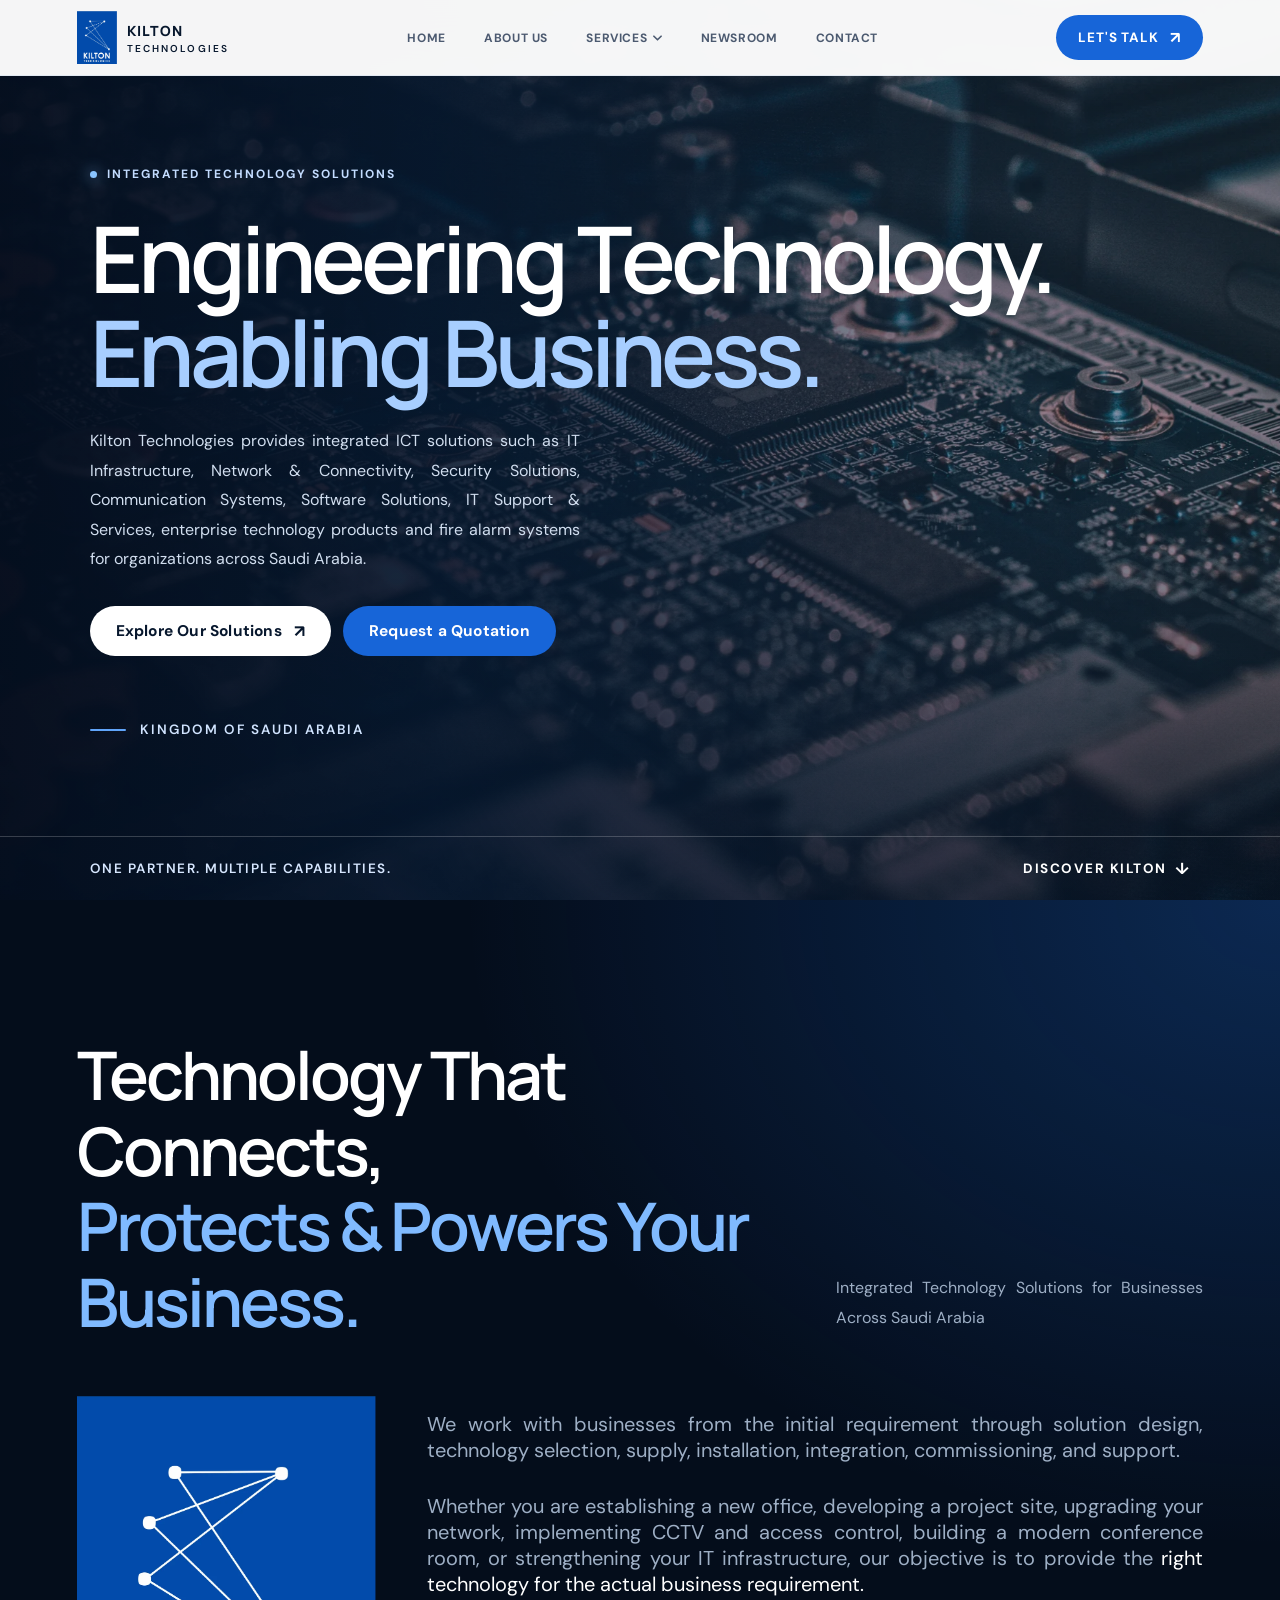
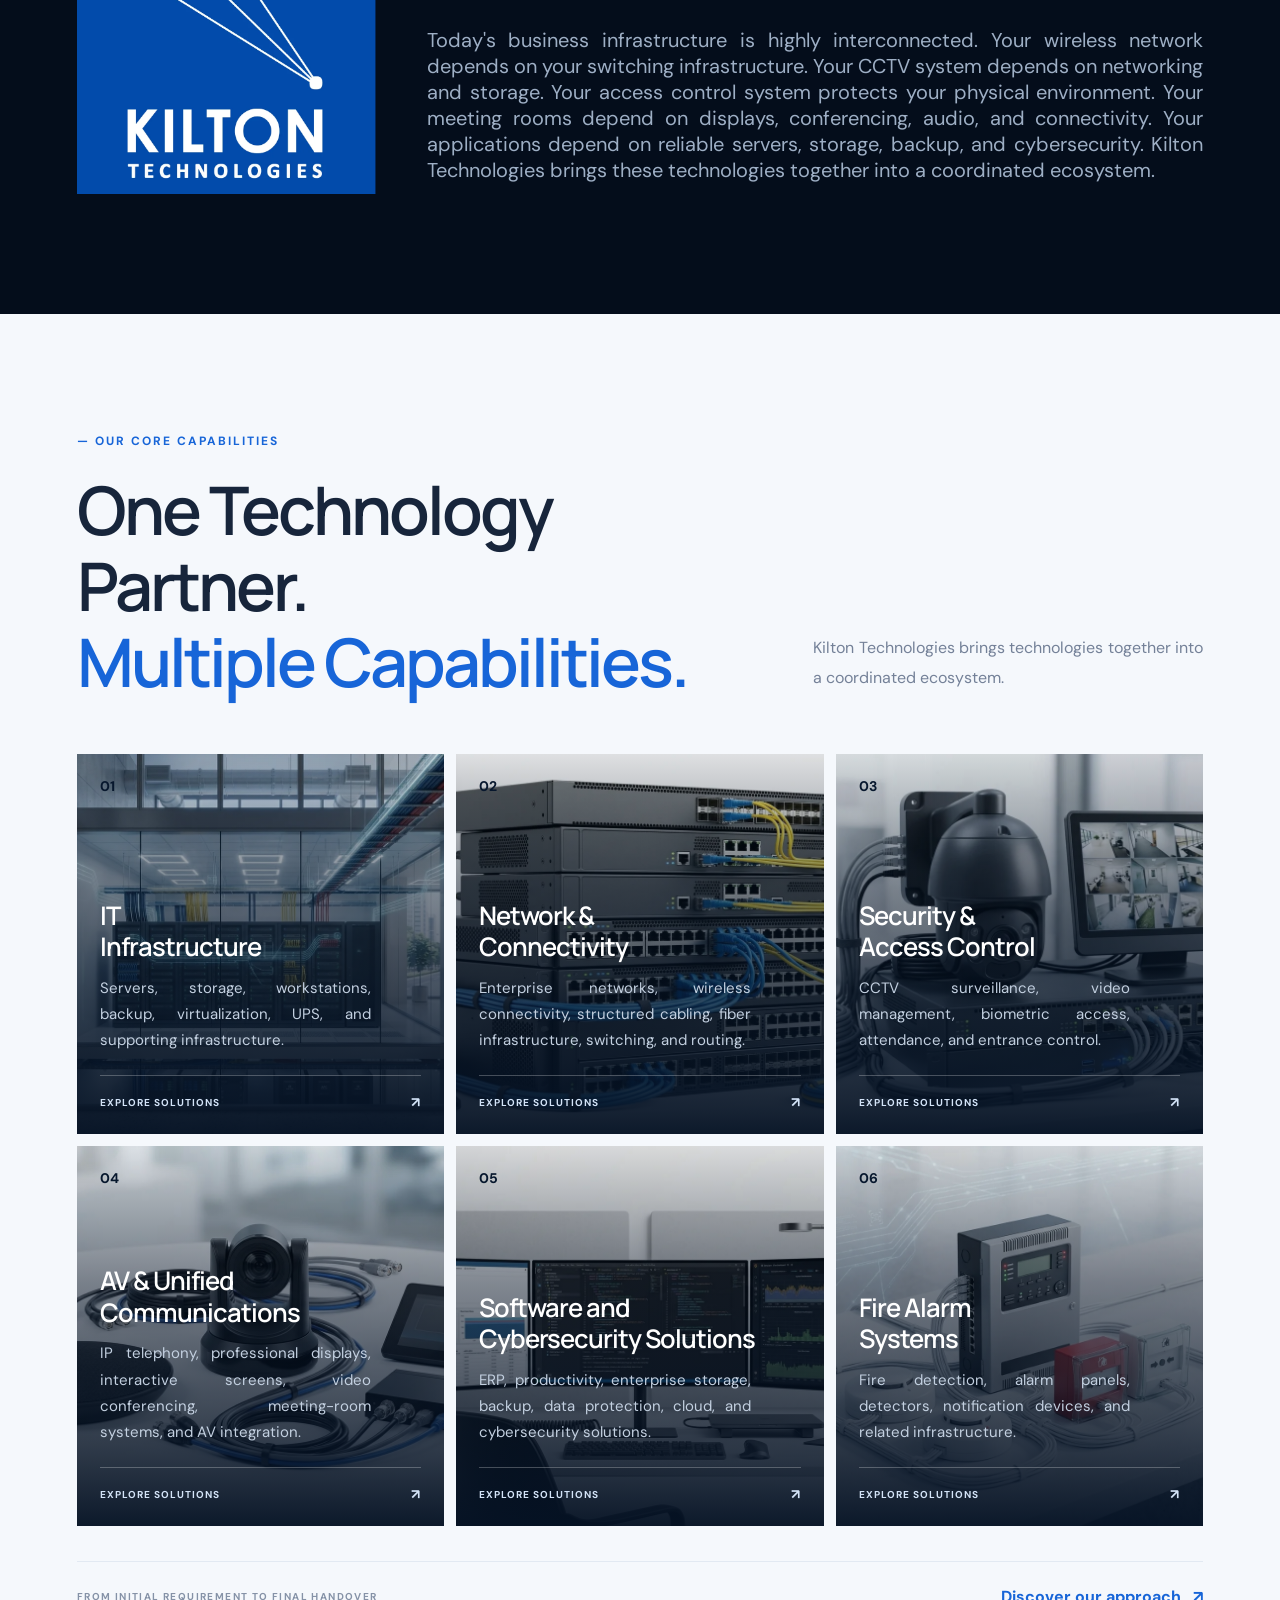
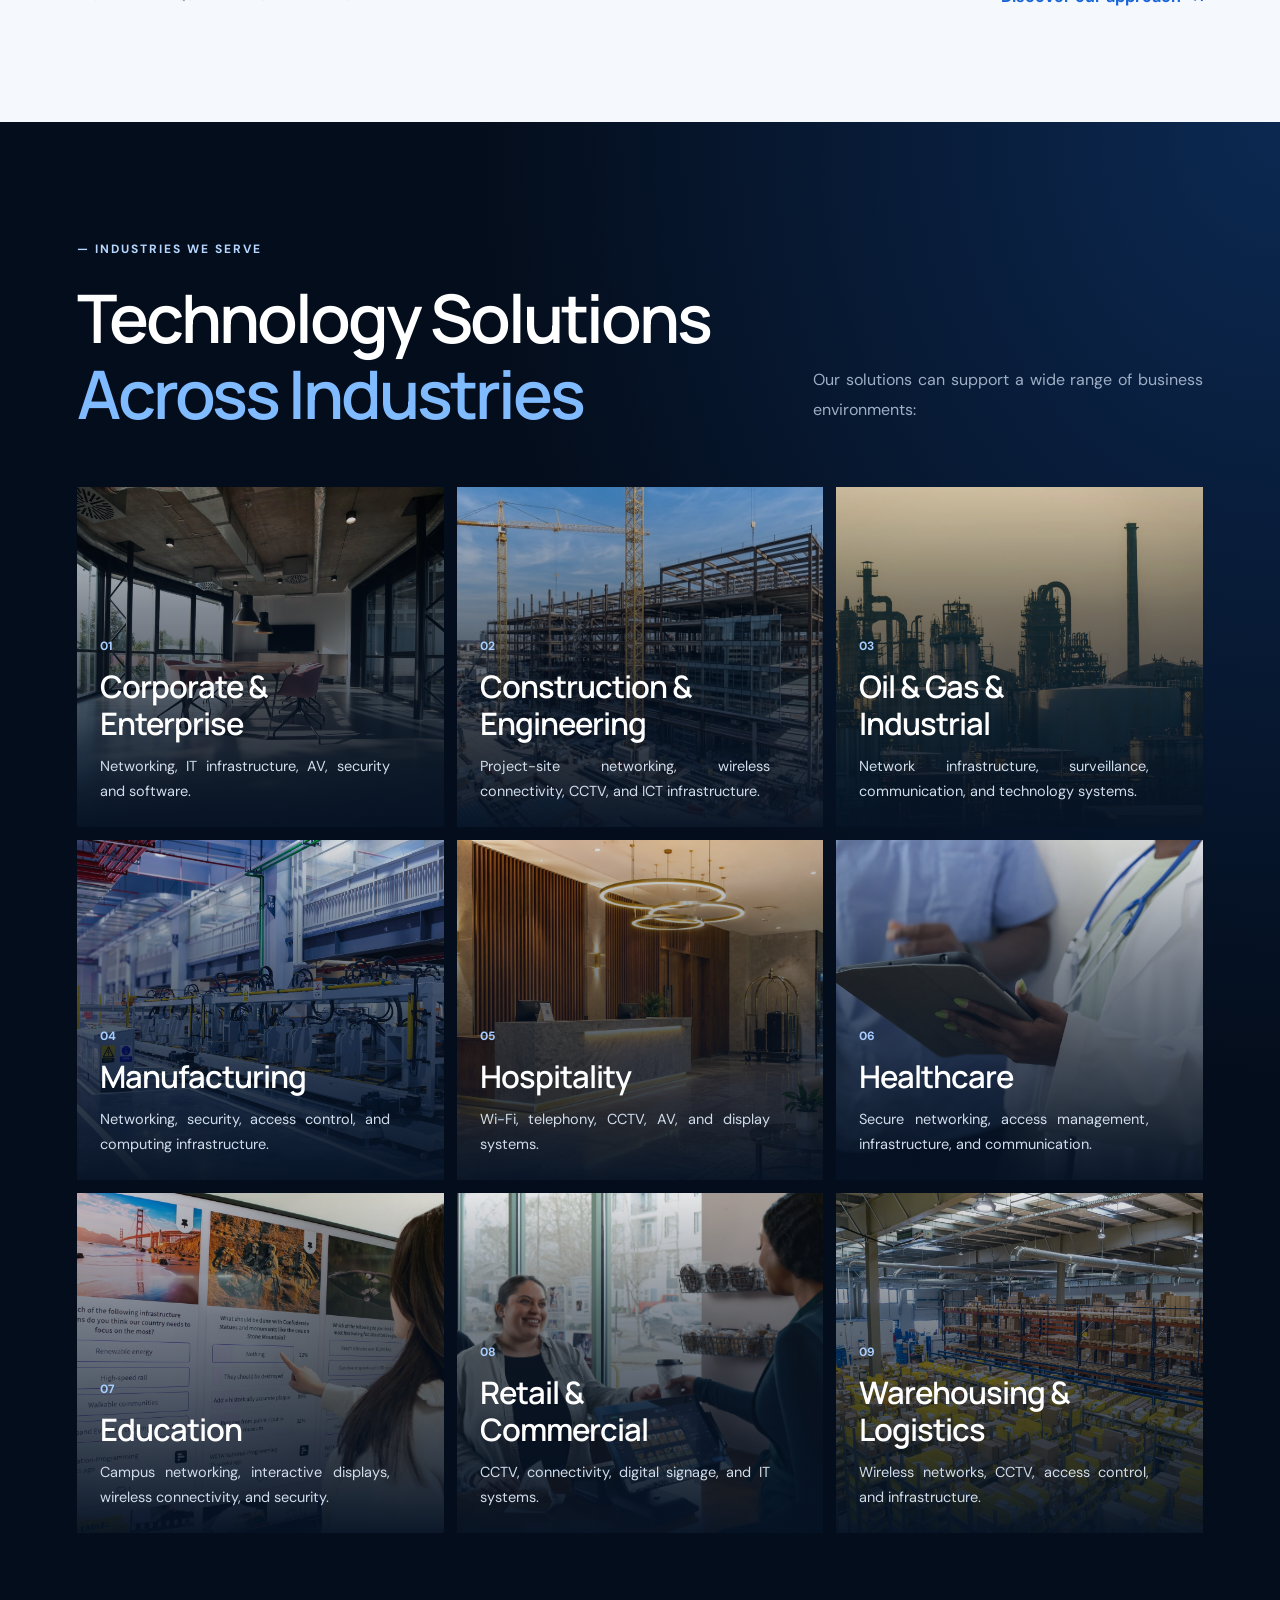
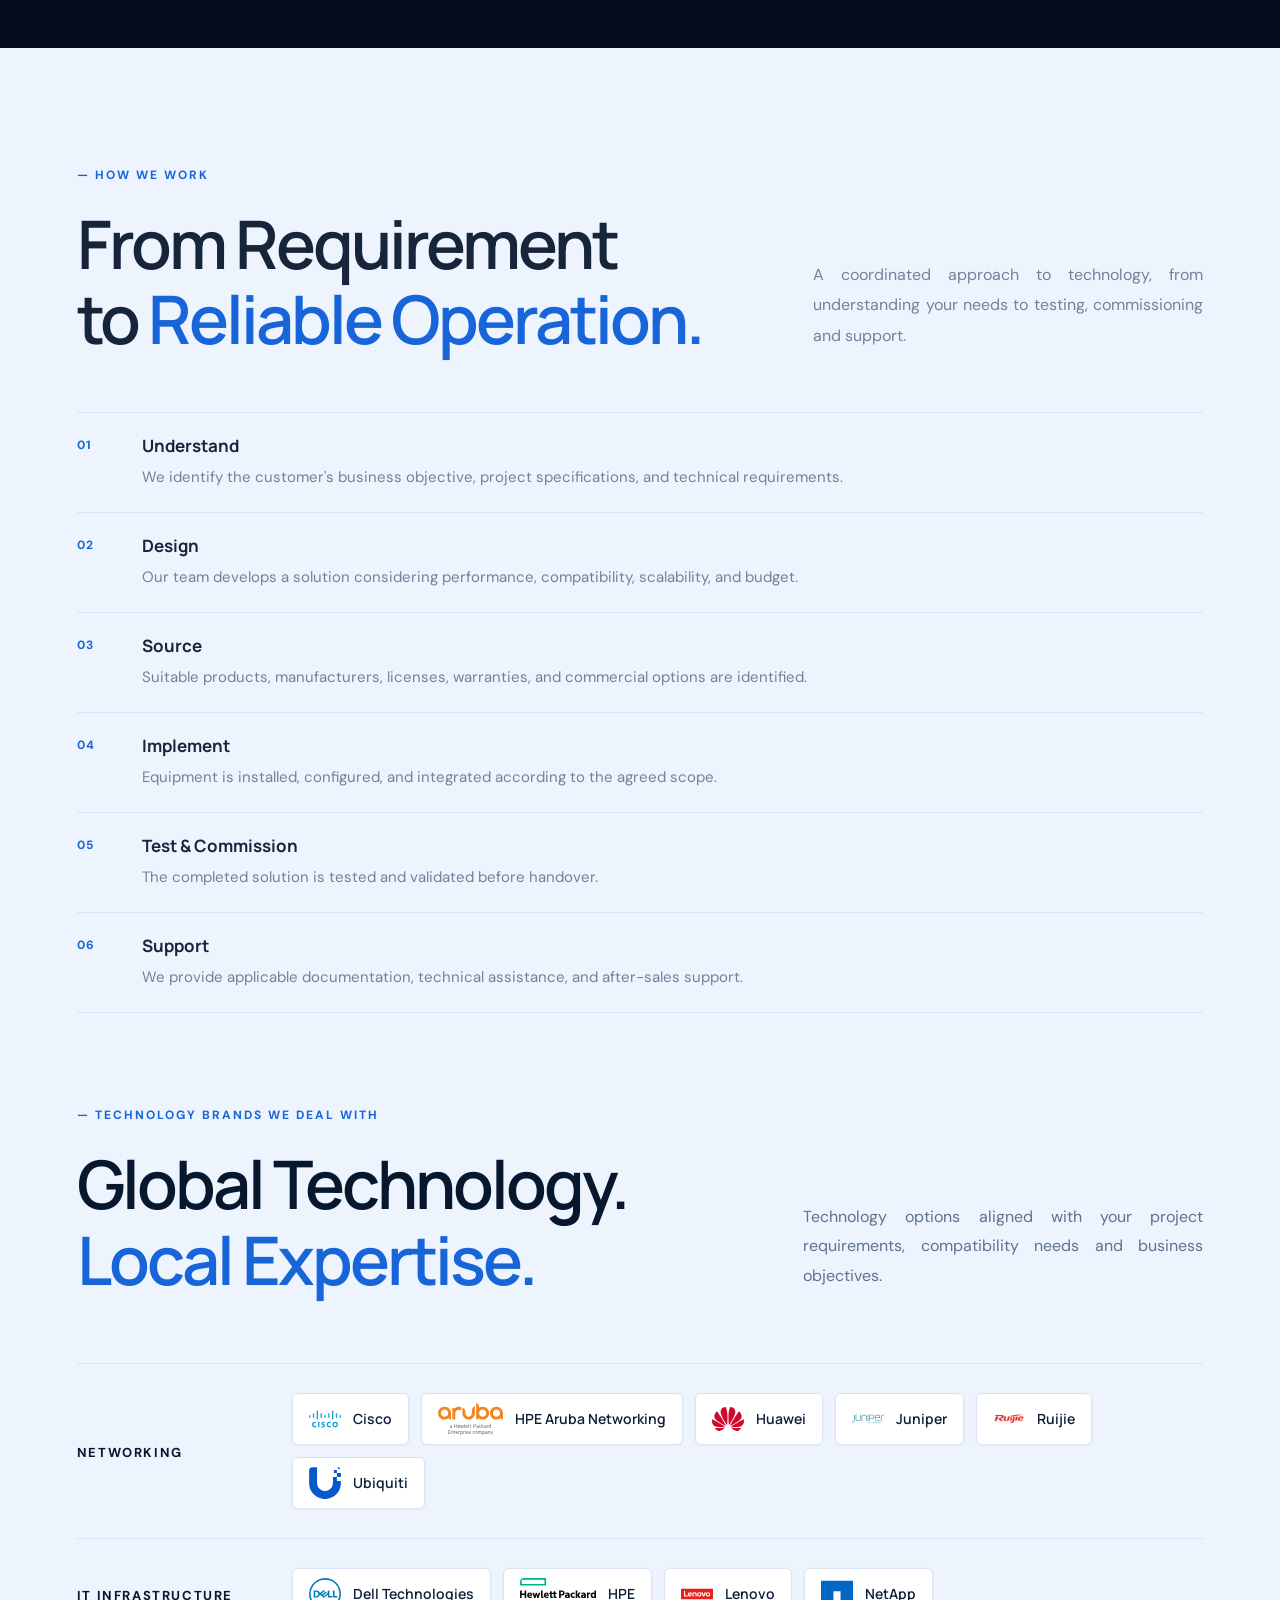
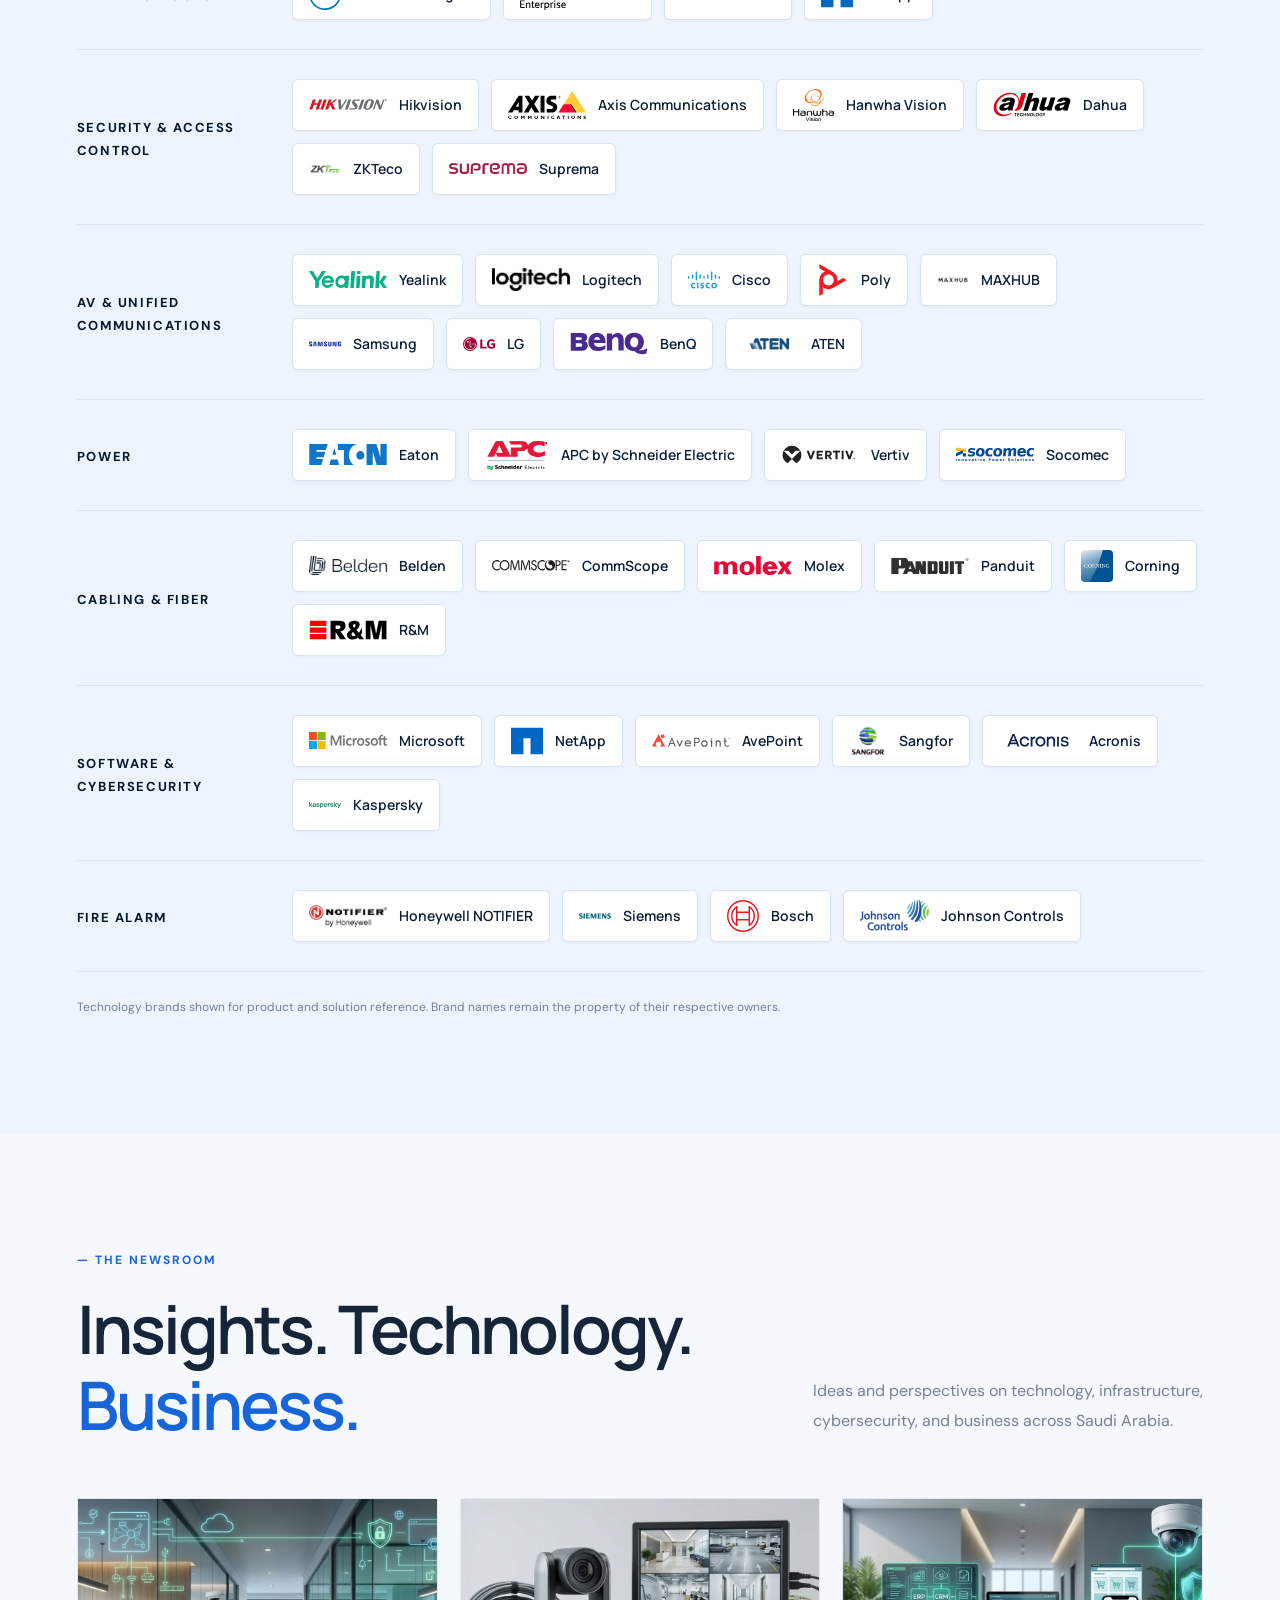
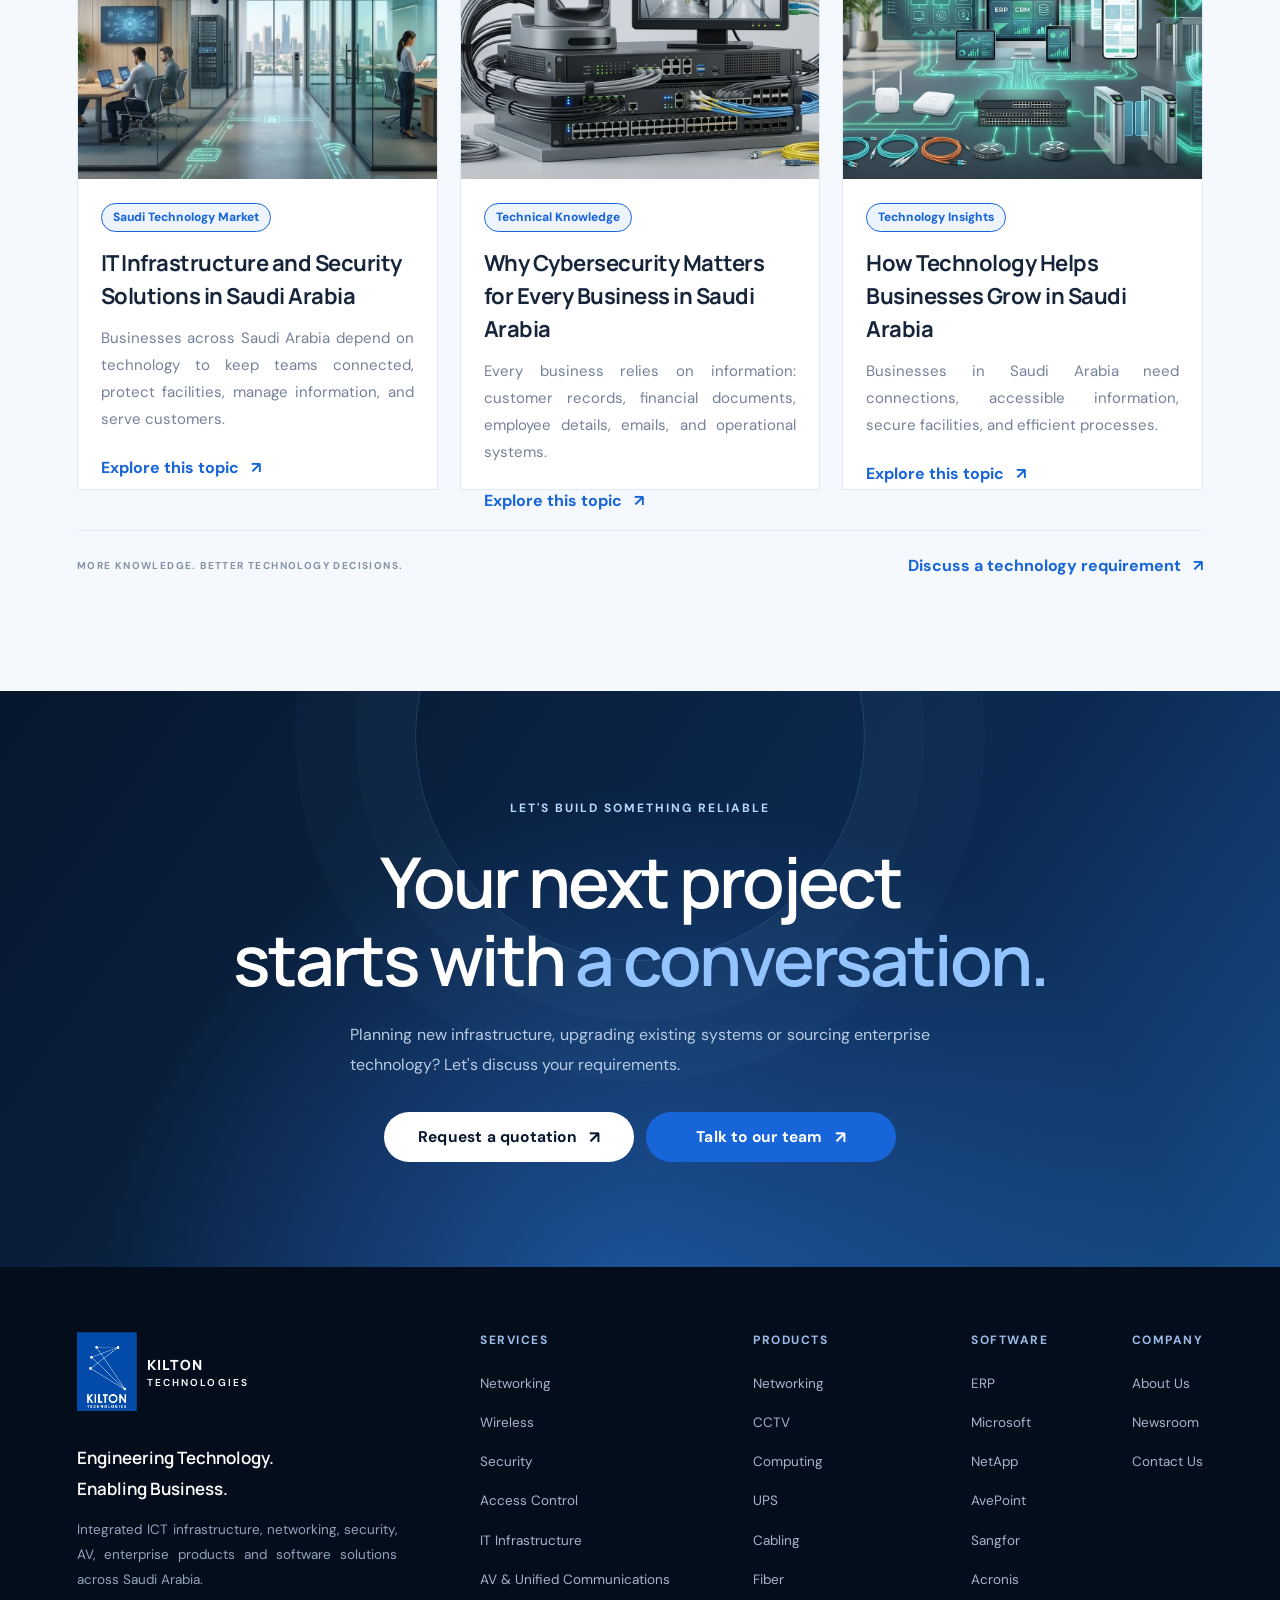
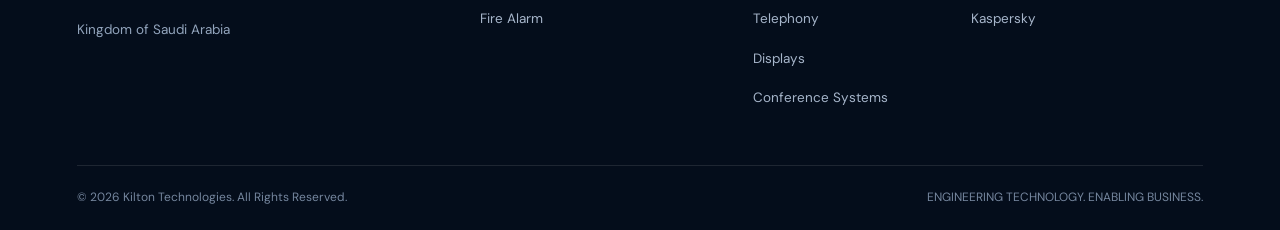
==== commit aad37835: "Make CTA button pair equal in width and normalize arrow markup across all pages" ====
--- a/index.html
+++ b/index.html
@@ -757,7 +757,7 @@
 						class="button button-blue"
 						target="_blank"
 						rel="noopener noreferrer"
-						>Talk to our team ↗</a
+						>Talk to our team <span>↗</span></a
 					>
 				</div>
 			</section>
--- a/style.css
+++ b/style.css
@@ -321,12 +321,12 @@
 .header-cta {
 	display: flex;
 	align-items: center;
-	gap: 15px;
-	padding: 12px 18px;
+	gap: 12px;
+	padding: 12px 22px;
 	border-radius: 30px;
 	background: var(--blue);
 	color: white;
-	font-size: 12px;
+	font-size: 13.5px;
 	font-weight: 700;
 	letter-spacing: 0.8px;
 	transition:
@@ -339,7 +339,12 @@
 }
 
 .header-cta span {
-	font-size: 15px;
+	font-size: 16px;
+	transition: transform 0.2s ease;
+}
+
+.header-cta:hover span {
+	transform: translate(2px, -2px);
 }
 
 .menu-toggle {
@@ -473,18 +478,28 @@
 	display: inline-flex;
 	align-items: center;
 	justify-content: center;
-	gap: 18px;
-	padding: 15px 22px;
-	height: 48px;
+	gap: 12px;
+	padding: 14px 26px;
+	min-height: 50px;
 	border-radius: 30px;
-	font-size: 12px;
+	font-size: 15.5px;
 	font-weight: 700;
+	letter-spacing: 0.2px;
 	transition:
 		transform 0.25s,
 		background 0.25s,
 		color 0.25s;
 }
 
+.button span {
+	font-size: 17px;
+	transition: transform 0.2s ease;
+}
+
+.button:hover span {
+	transform: translate(2px, -2px);
+}
+
 .button-light {
 	background: white;
 	color: var(--navy);
@@ -517,9 +532,6 @@
 	transition: all;
 }
 
-.button span {
-	font-size: 16px;
-}
 
 .hero-location {
 	display: flex;
@@ -918,6 +930,10 @@
 	background: #edf4fd;
 }
 
+.process.section-pad {
+	padding-bottom: 40px;
+}
+
 .process-layout {
 	display: grid;
 	gap: 80px;
@@ -971,6 +987,11 @@
 .brands-light {
 	background: #edf4fd;
 	color: #07172d;
+}
+
+.brands.brands-light.section-pad,
+.brands-light.section-pad {
+	padding-top: 50px;
 }
 
 .brands-light .brands-heading h2 {
@@ -1277,6 +1298,10 @@
 	justify-content: center;
 }
 
+.contact-cta .hero-actions .button {
+	min-width: 250px;
+}
+
 .footer {
 	padding: 65px 6% 0;
 	background: #040d1b;
@@ -2103,9 +2128,9 @@
 
 .form-panel button {
 	border: none;
-	padding-left: 60px;
-	padding-right: 60px;
-	font-size: 14px;
+	padding-left: 50px;
+	padding-right: 50px;
+	font-size: 15.5px;
 	align-items: center;
 }
 
@@ -2949,7 +2974,7 @@
 }
 
 .sv-product {
-	padding: 115px 8% 125px;
+	padding: 65px 8% 115px;
 	background: #f4f7fb;
 }
 
@@ -3914,9 +3939,13 @@
 
 	.header-cta {
 		margin-left: auto;
-		padding: 11px 13px;
-		font-size: 8px;
+		padding: 9px 15px;
+		font-size: 11.5px;
 		gap: 8px;
+	}
+
+	.header-cta span {
+		font-size: 13.5px;
 	}
 
 	.menu-toggle {
@@ -4102,8 +4131,14 @@
 	}
 
 	.button {
-		padding: 13px 16px;
-		font-size: 10px;
+		padding: 12px 20px;
+		min-height: 46px;
+		font-size: 14px;
+		gap: 10px;
+	}
+
+	.button span {
+		font-size: 15.5px;
 	}
 
 	.hero-location {
@@ -4159,6 +4194,15 @@
 
 	.section-pad {
 		padding: 75px 6%;
+	}
+
+	.process.section-pad {
+		padding-bottom: 15px;
+	}
+
+	.brands.brands-light.section-pad,
+	.brands-light.section-pad {
+		padding-top: 25px;
 	}
 
 	.section-heading,
@@ -4634,19 +4678,31 @@
 	}
 
 	.sv-intro,
-	.sv-product,
 	.sv-software,
 	.sv-digital,
 	.sv-approach {
-		padding: 80px 6%;
-	}
-
-	.sv-intro-grid,
+		padding: 60px 6% 70px;
+	}
+
+	.sv-product {
+		padding: 30px 6% 65px;
+	}
+
+	.sv-intro-grid {
+		grid-template-columns: 1fr;
+		gap: 25px;
+		margin-top: 30px;
+	}
+
 	.infra-heading,
 	.software-heading {
 		grid-template-columns: 1fr;
 		gap: 25px;
-		margin-top: 30px;
+		margin-top: 0;
+	}
+
+	#fire-systems .feature-copy {
+		padding-bottom: 25px;
 	}
 
 	.sv-intro h2,
@@ -5014,9 +5070,15 @@
 	}
 
 	.header-cta {
-		padding: 10px;
-		font-size: 7px;
-	}
+		padding: 8px 13px;
+		font-size: 10.5px;
+	}
+
+	.button {
+		font-size: 13px;
+		padding: 11px 18px;
+	}
+
 	.hero {
 		align-items: center;
 		justify-content: center;
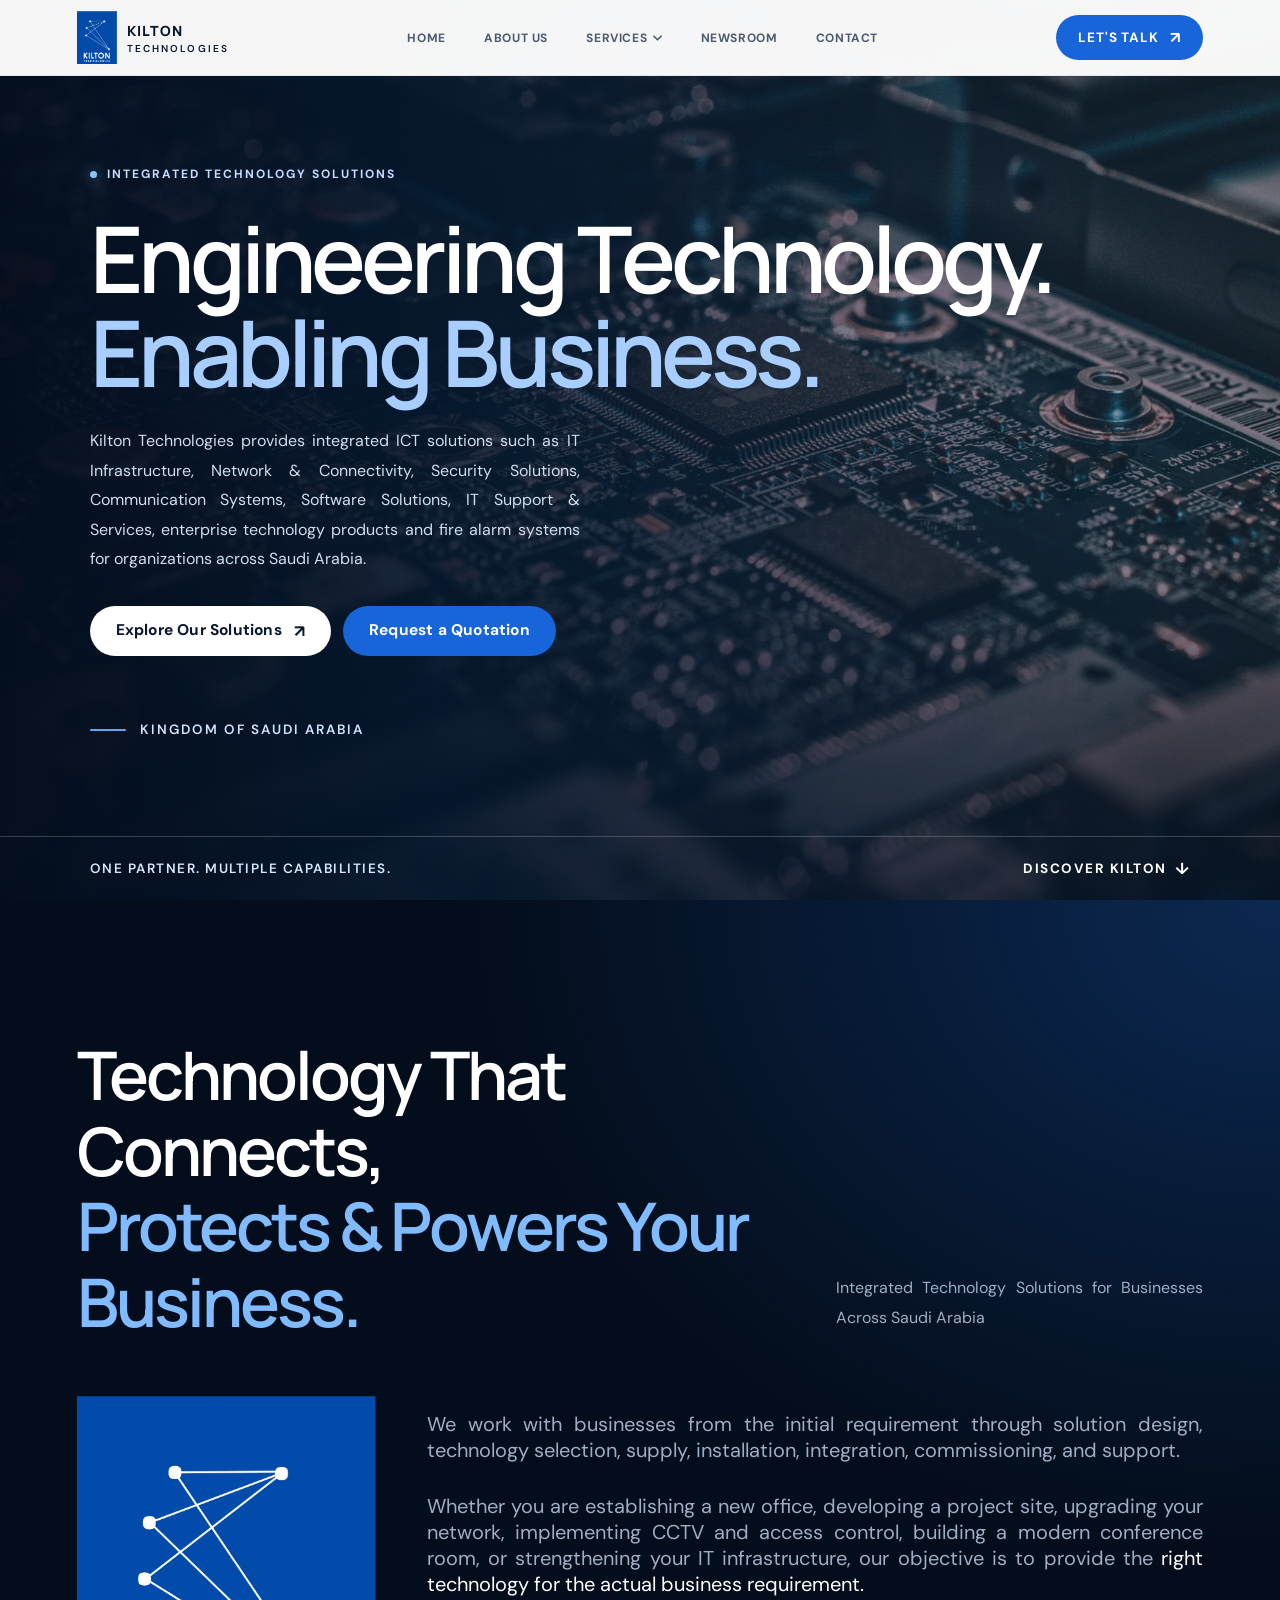
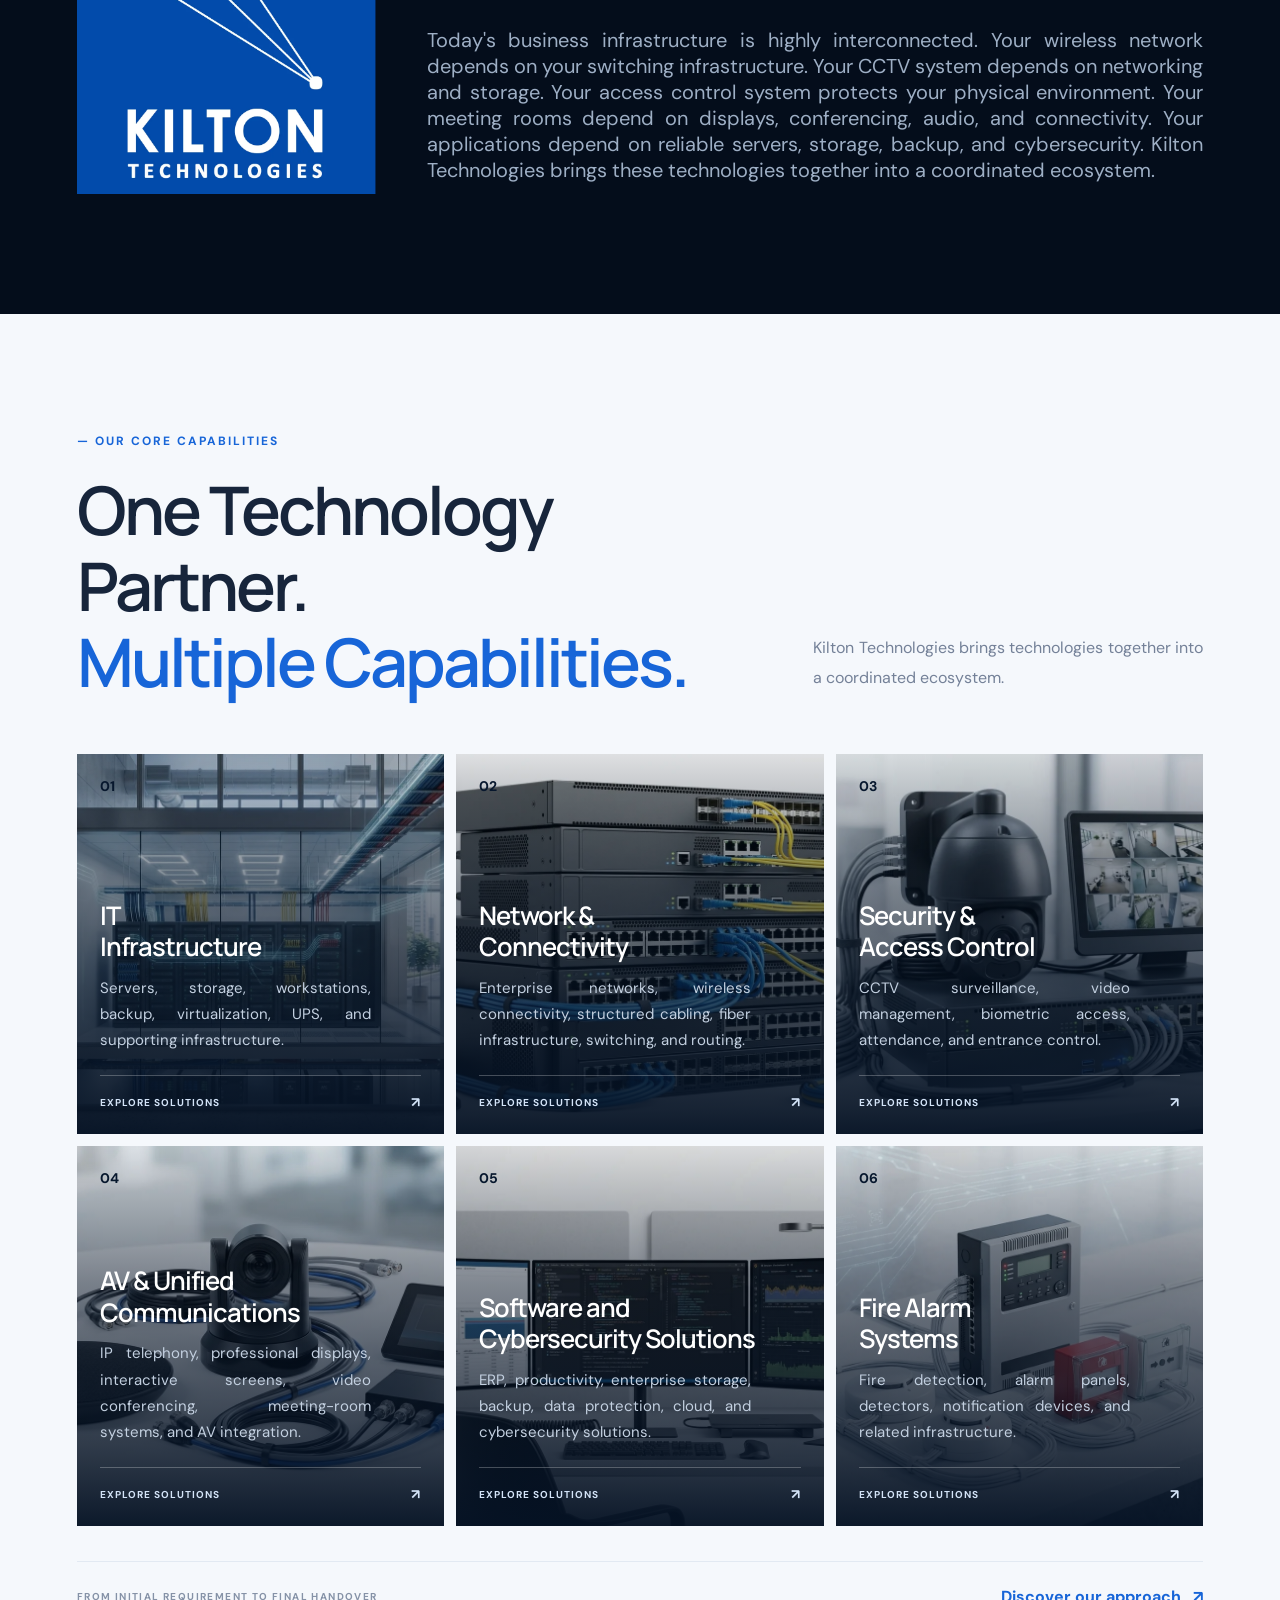
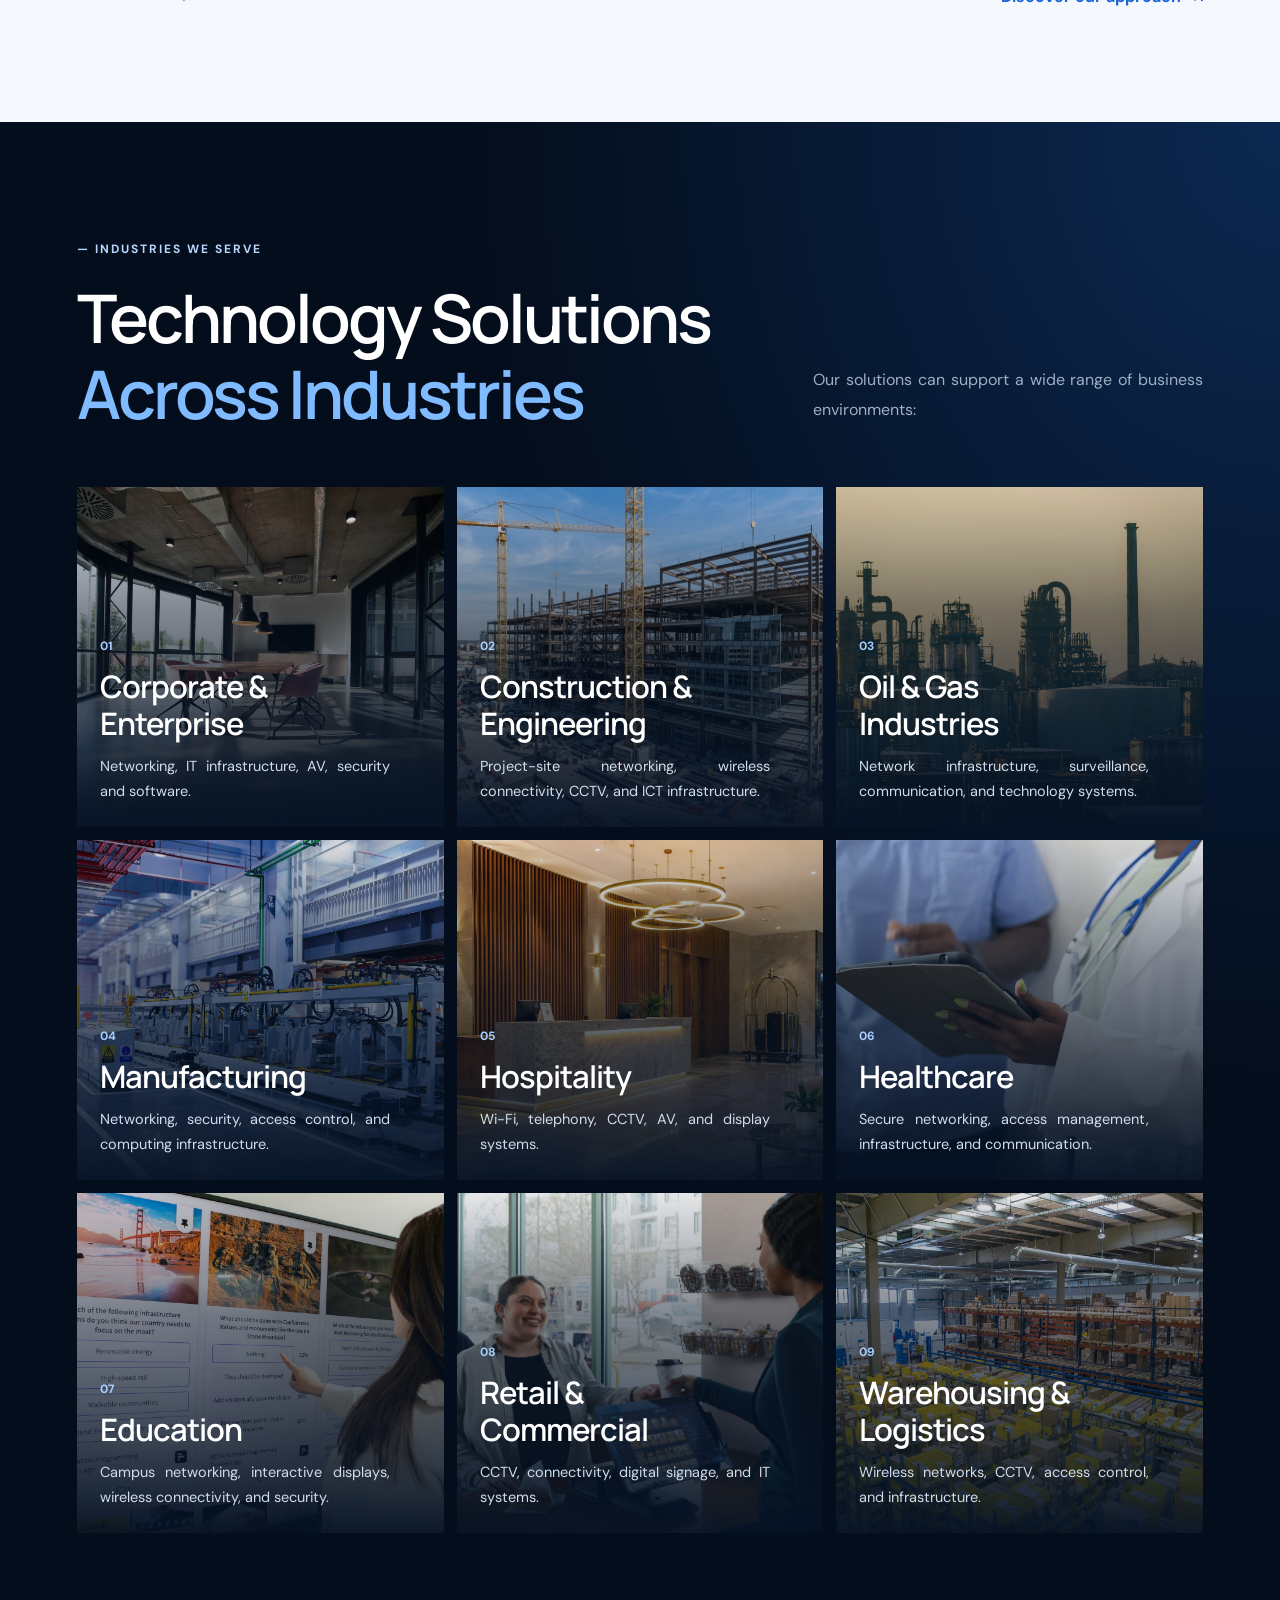
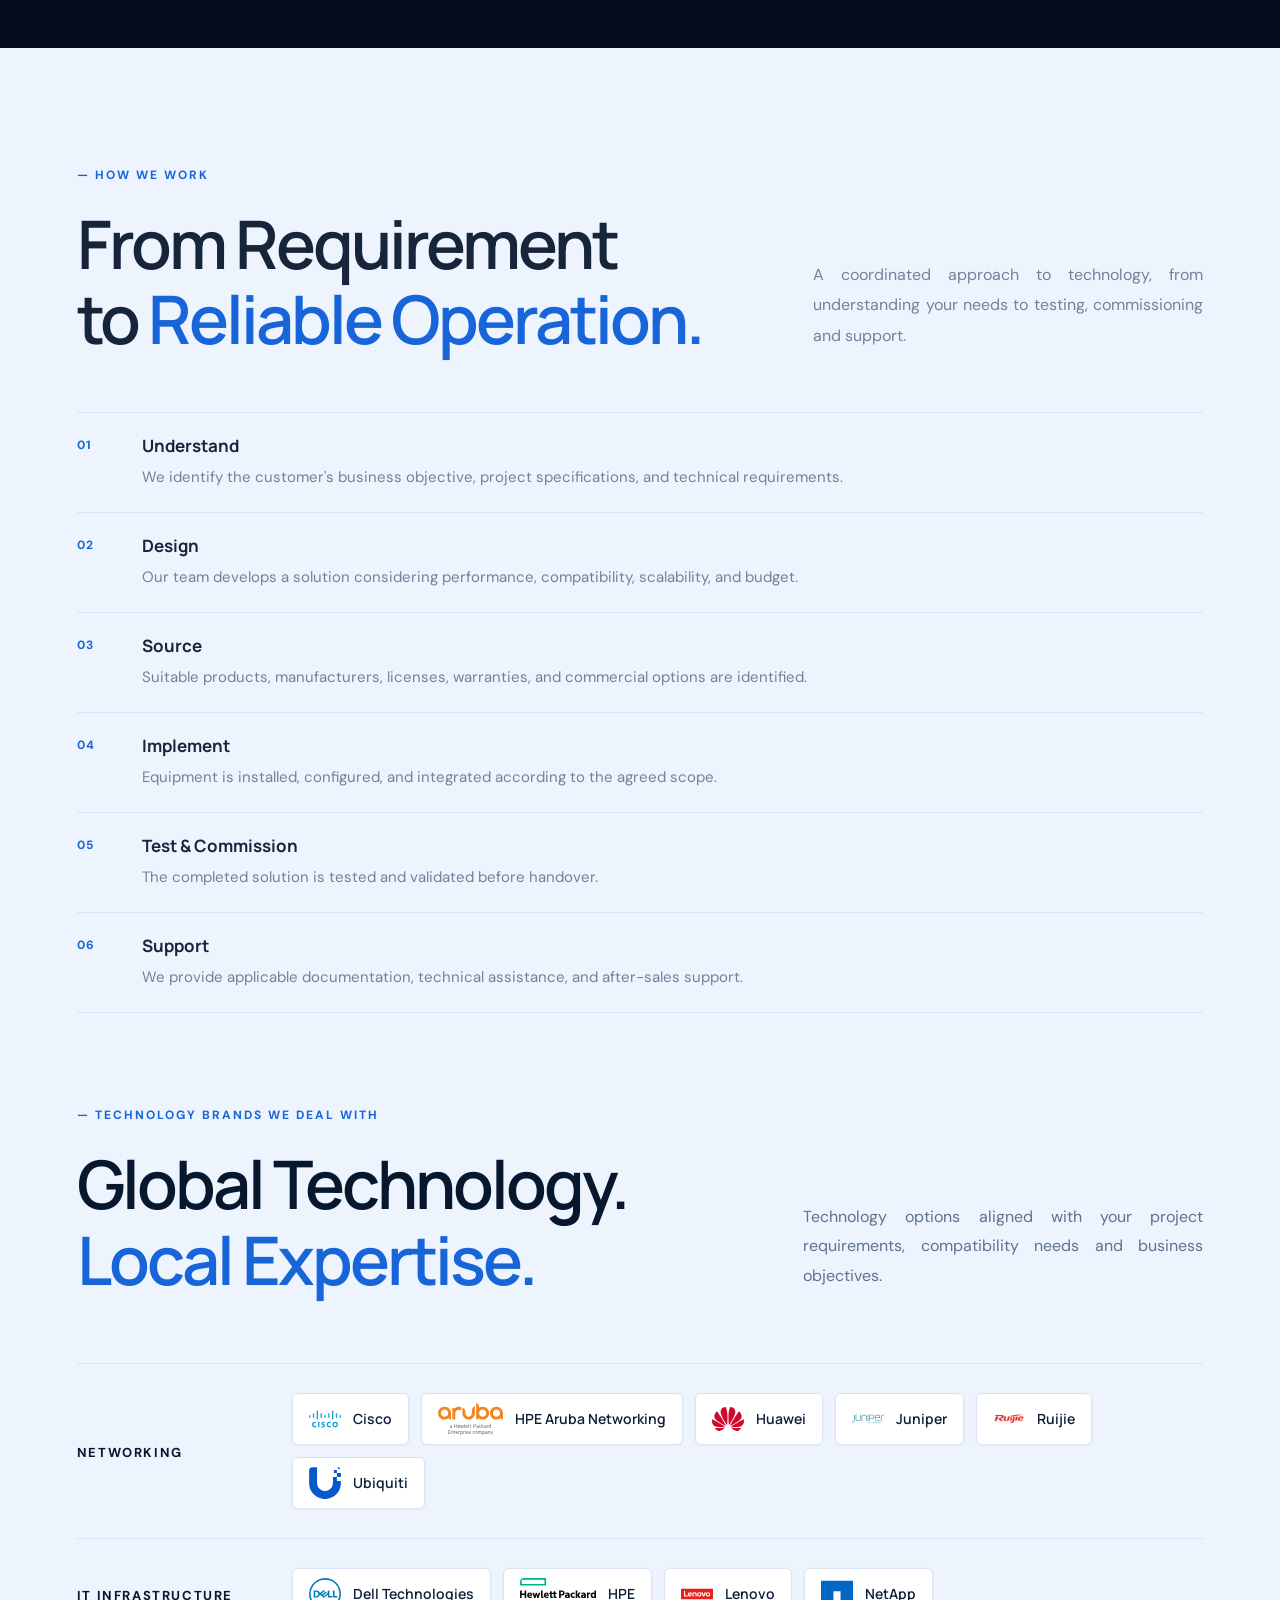
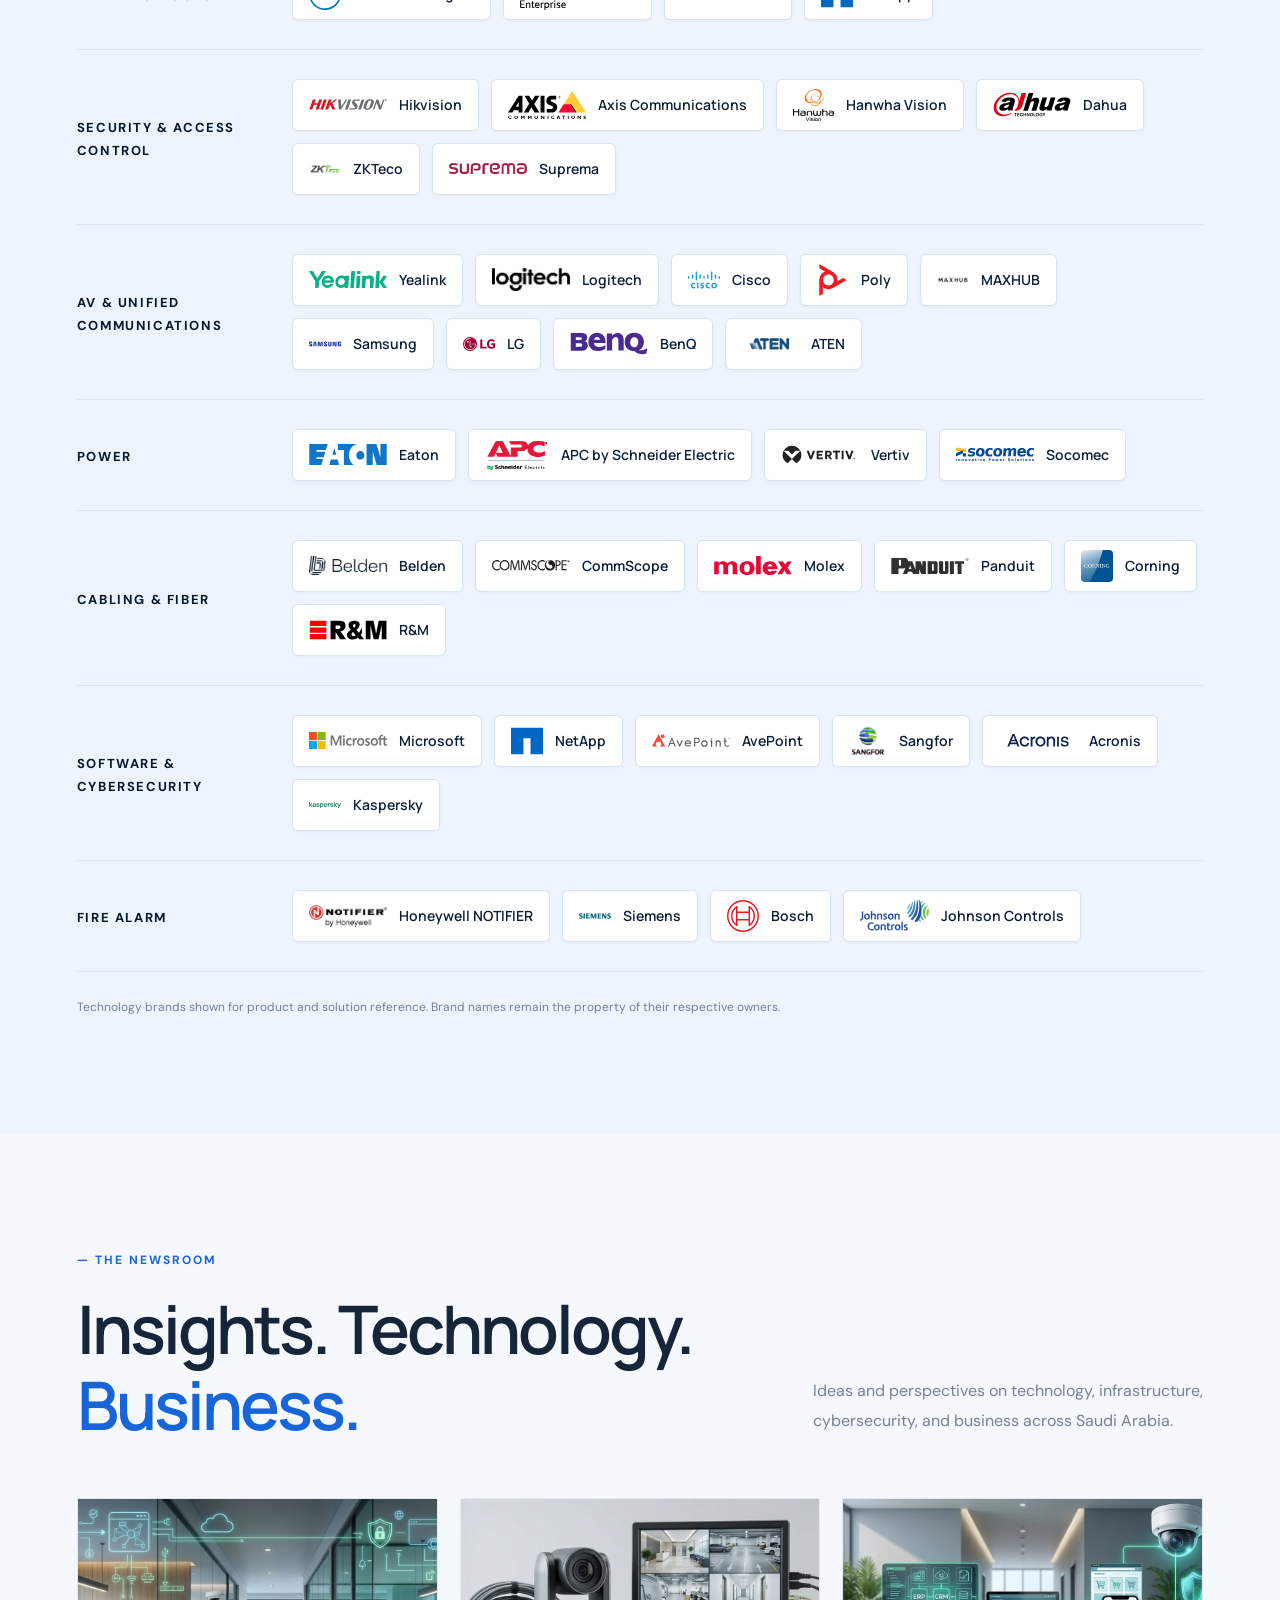
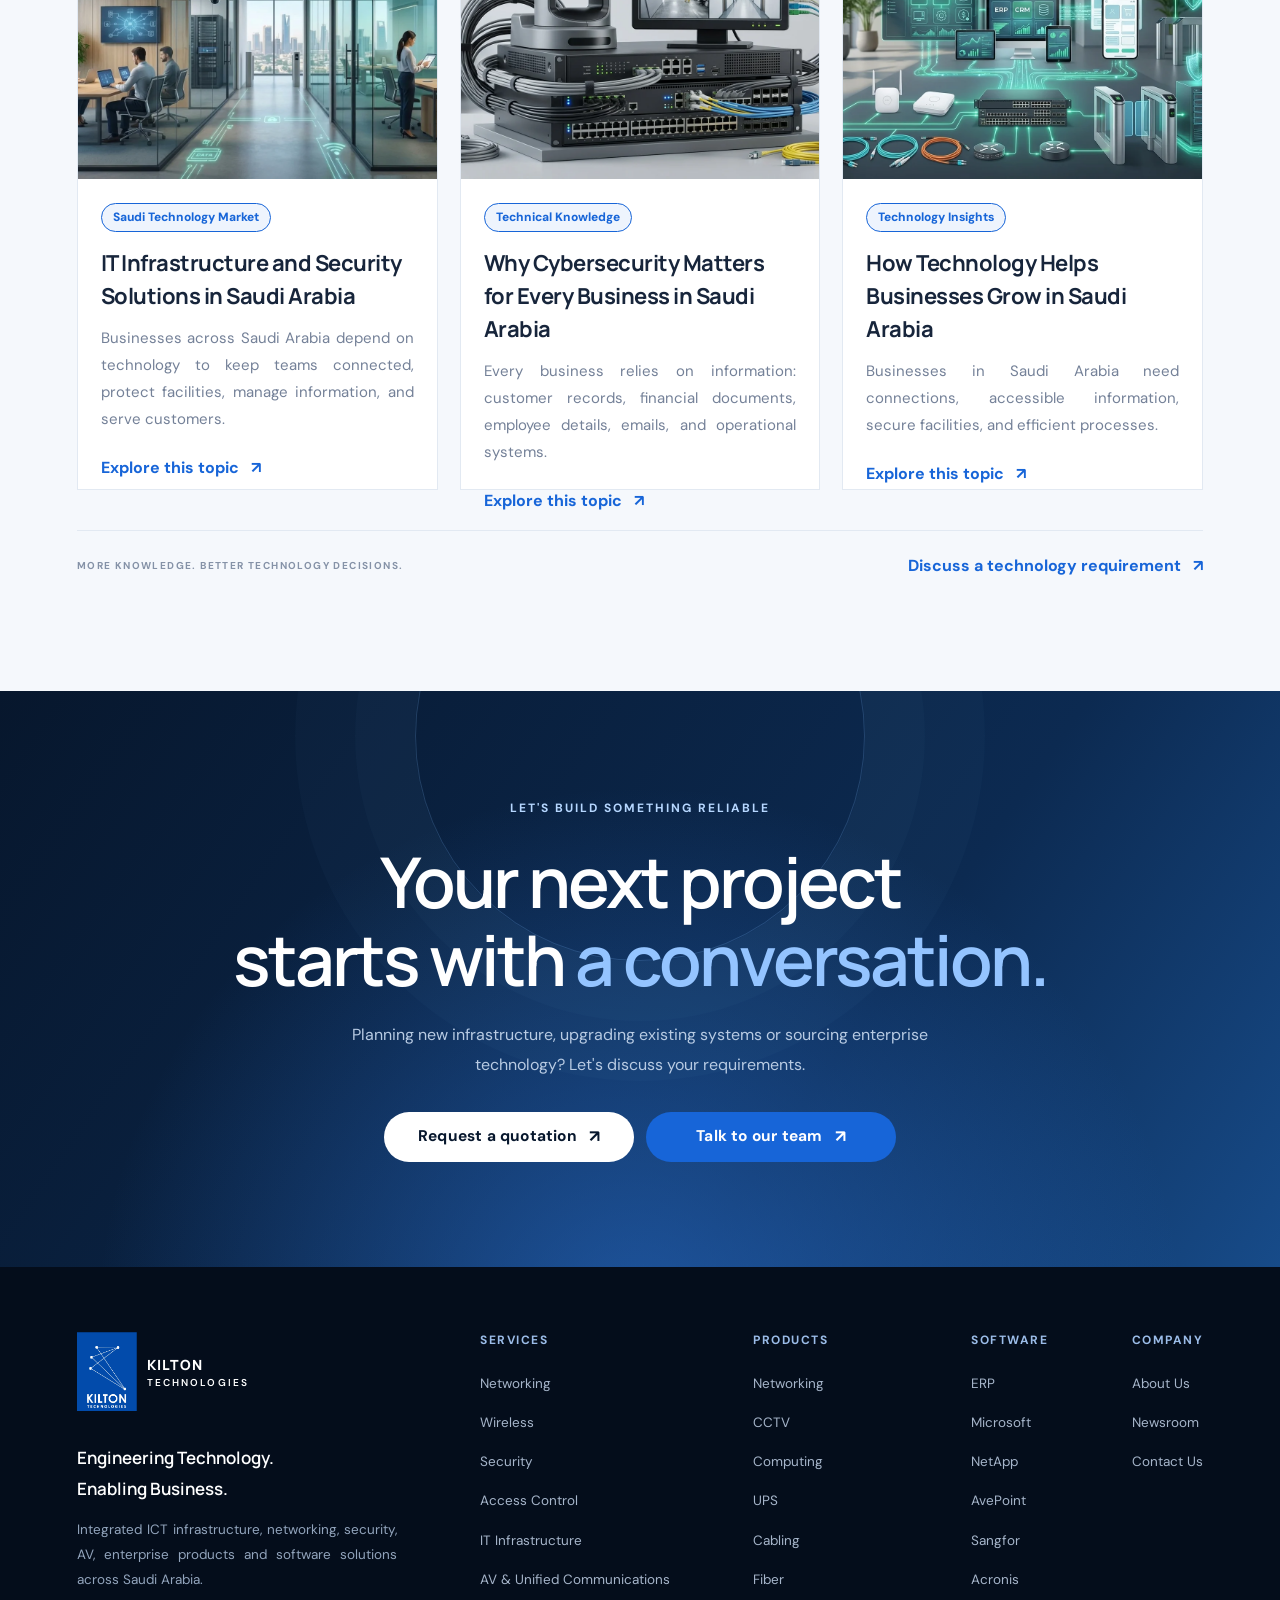
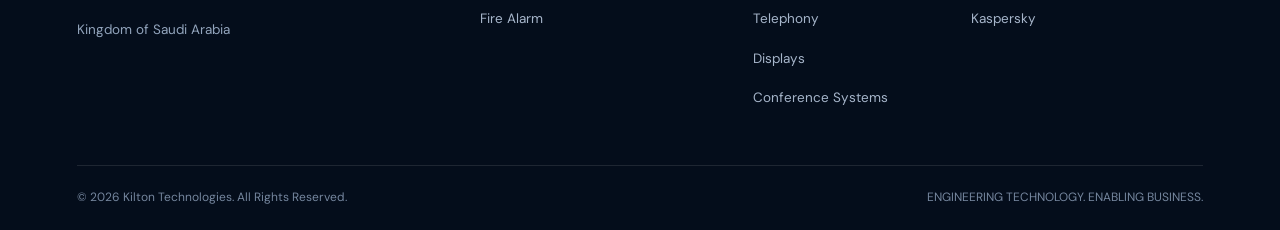
==== commit 08078727: "Rename Card 03 in Industries section to Oil & Gas Industries" ====
--- a/index.html
+++ b/index.html
@@ -353,7 +353,7 @@
 					<div class="industry-card oil-gas">
 						<div class="industry-content">
 							<span>03</span>
-							<h3>Oil & Gas &<br />Industrial</h3>
+							<h3>Oil & Gas <br />Industries</h3>
 							<p>
 								Network infrastructure, surveillance,
 								communication, and technology systems.
--- a/style.css
+++ b/style.css
@@ -485,6 +485,7 @@
 	font-size: 15.5px;
 	font-weight: 700;
 	letter-spacing: 0.2px;
+	line-height: 1;
 	transition:
 		transform 0.25s,
 		background 0.25s,
@@ -492,7 +493,11 @@
 }
 
 .button span {
+	display: inline-flex;
+	align-items: center;
+	justify-content: center;
 	font-size: 17px;
+	line-height: 1;
 	transition: transform 0.2s ease;
 }
 
@@ -1292,10 +1297,12 @@
 	color: #b8cbe3;
 	font-size: 16px;
 	line-height: 1.85;
+	text-align: center;
 }
 
 .contact-cta .hero-actions {
 	justify-content: center;
+	align-items: center;
 }
 
 .contact-cta .hero-actions .button {
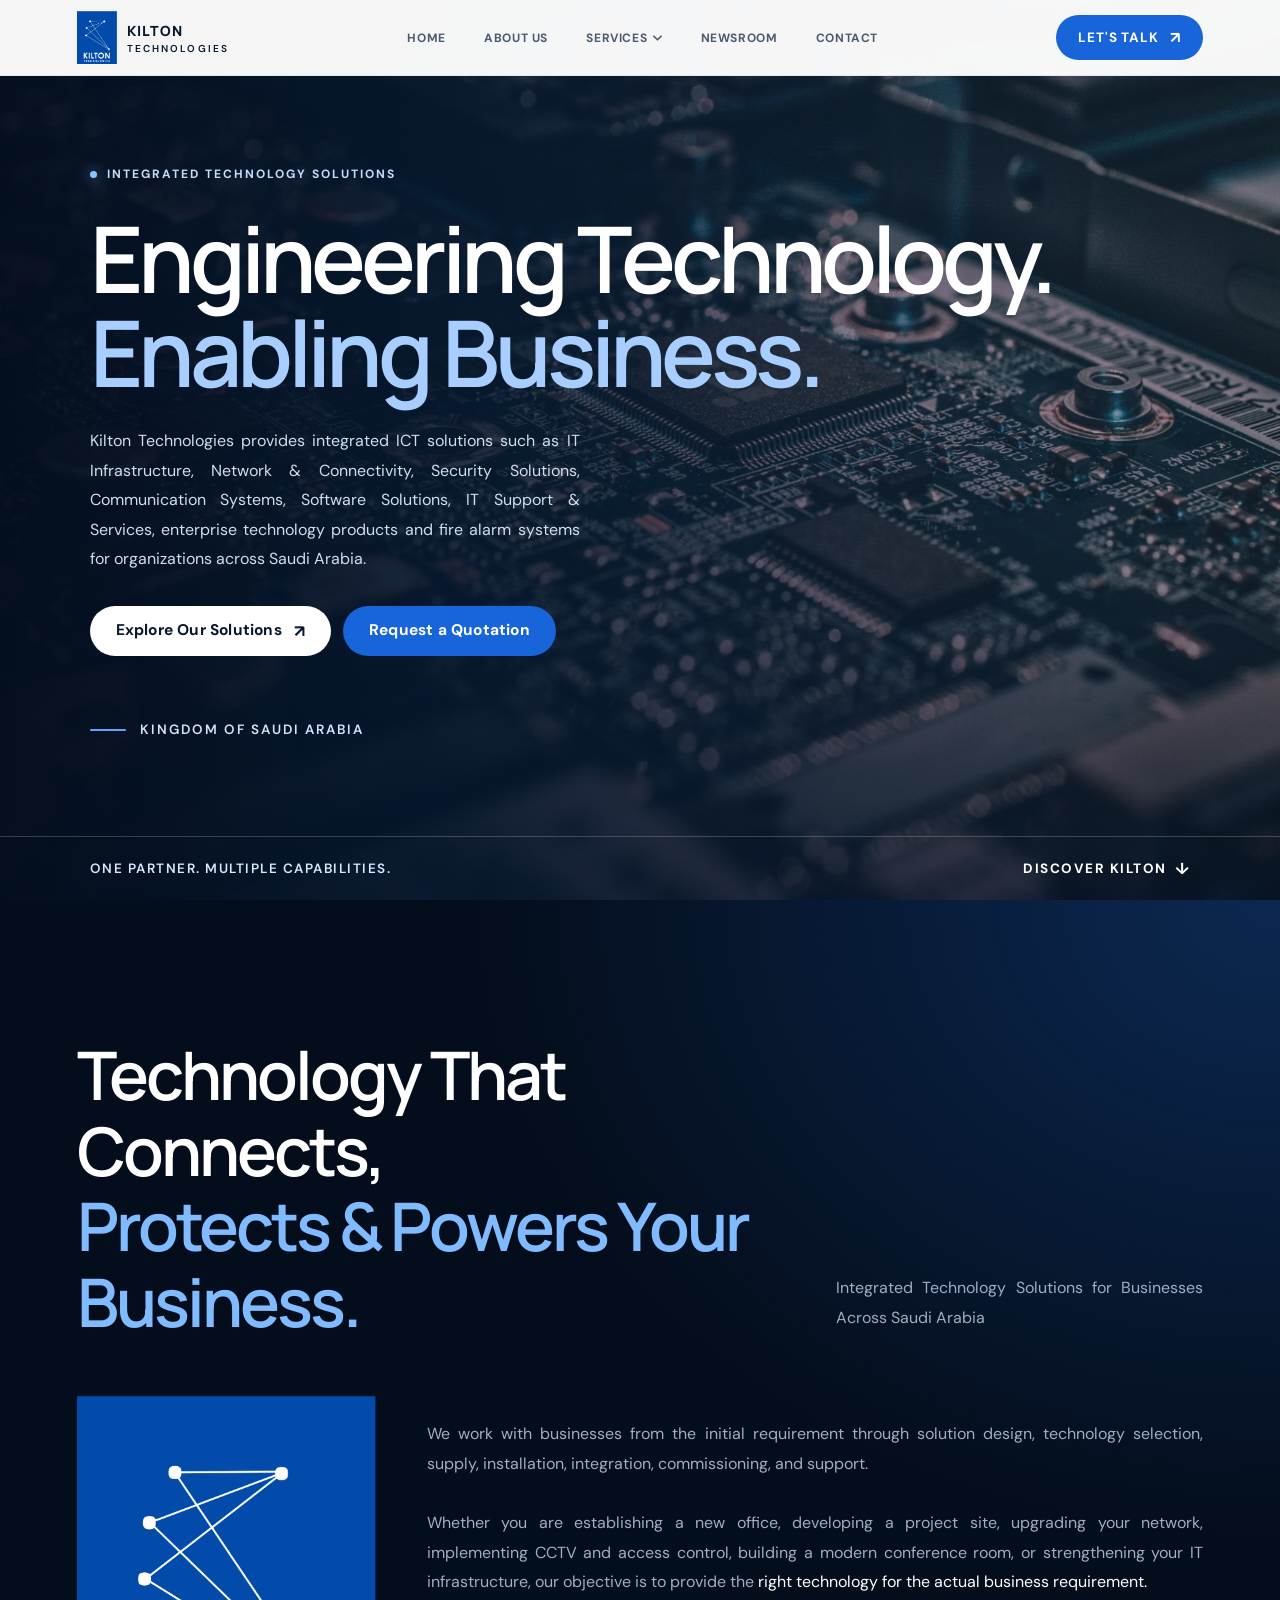
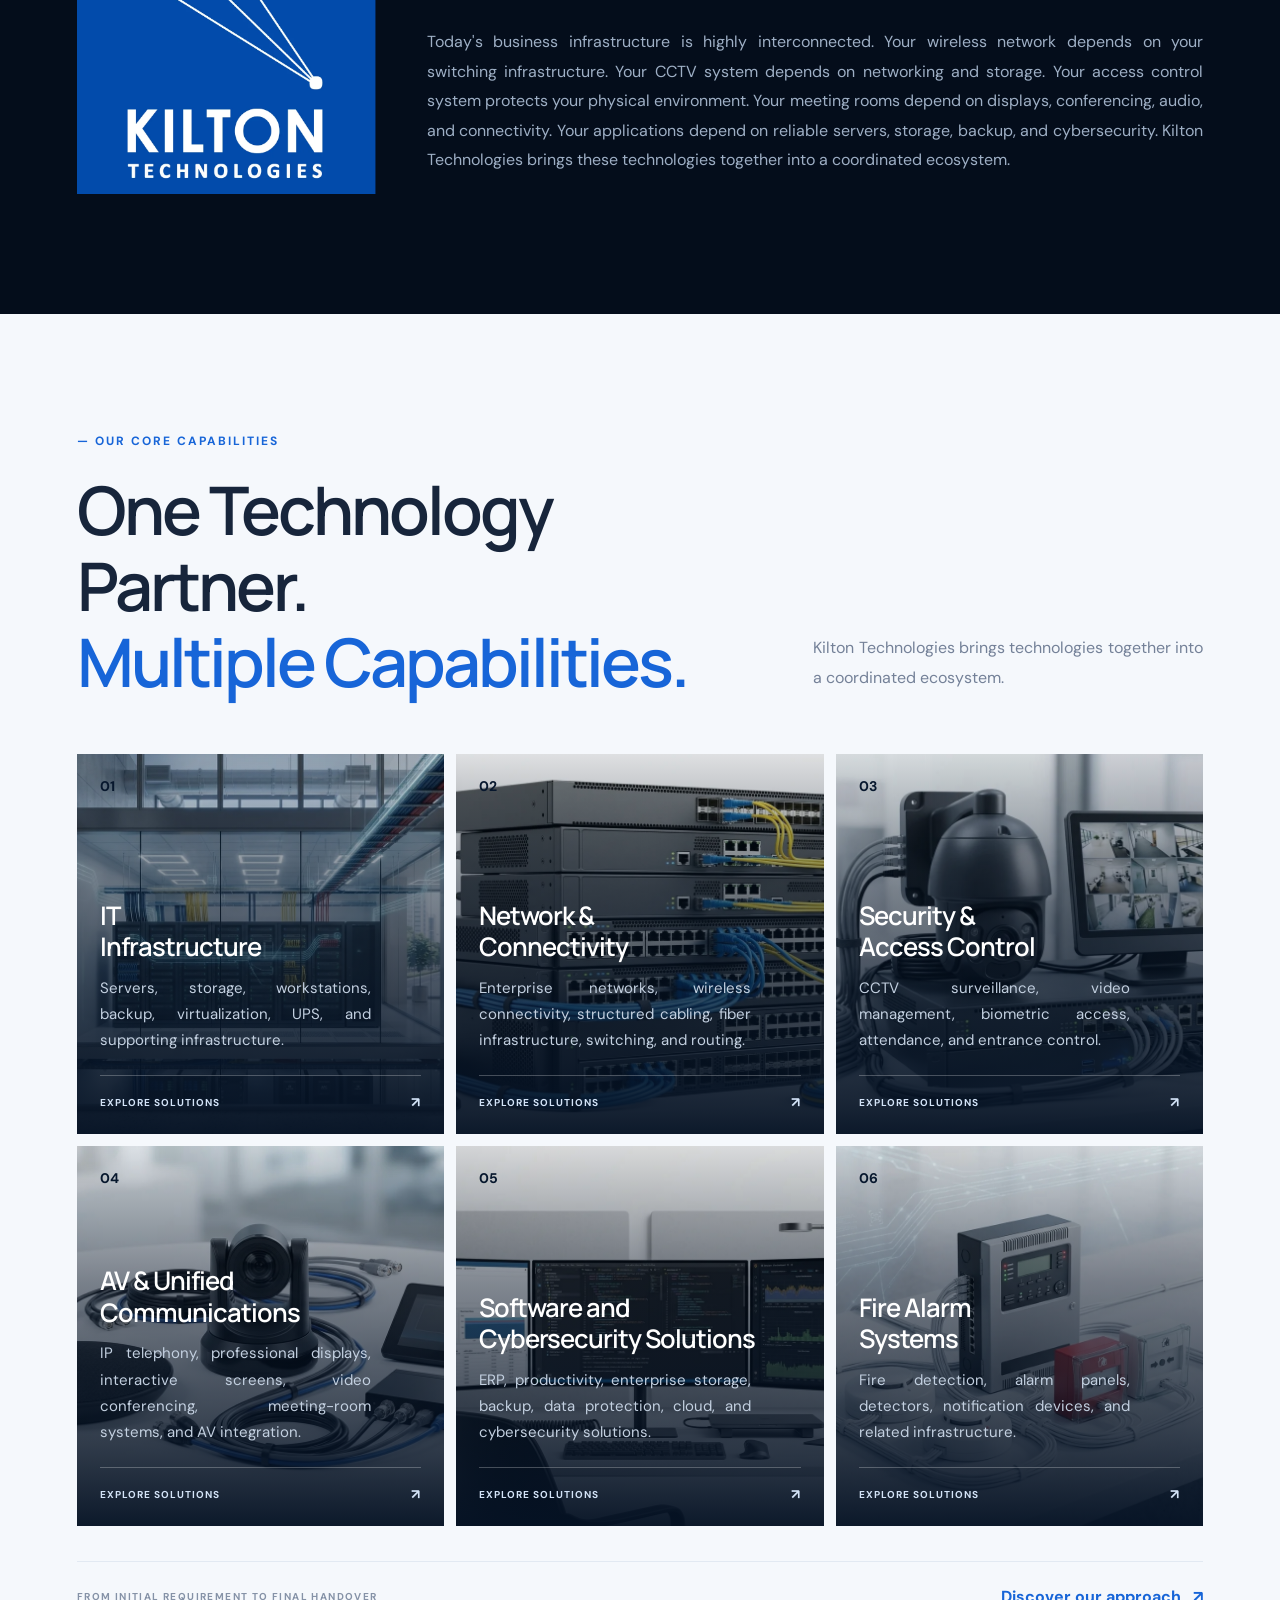
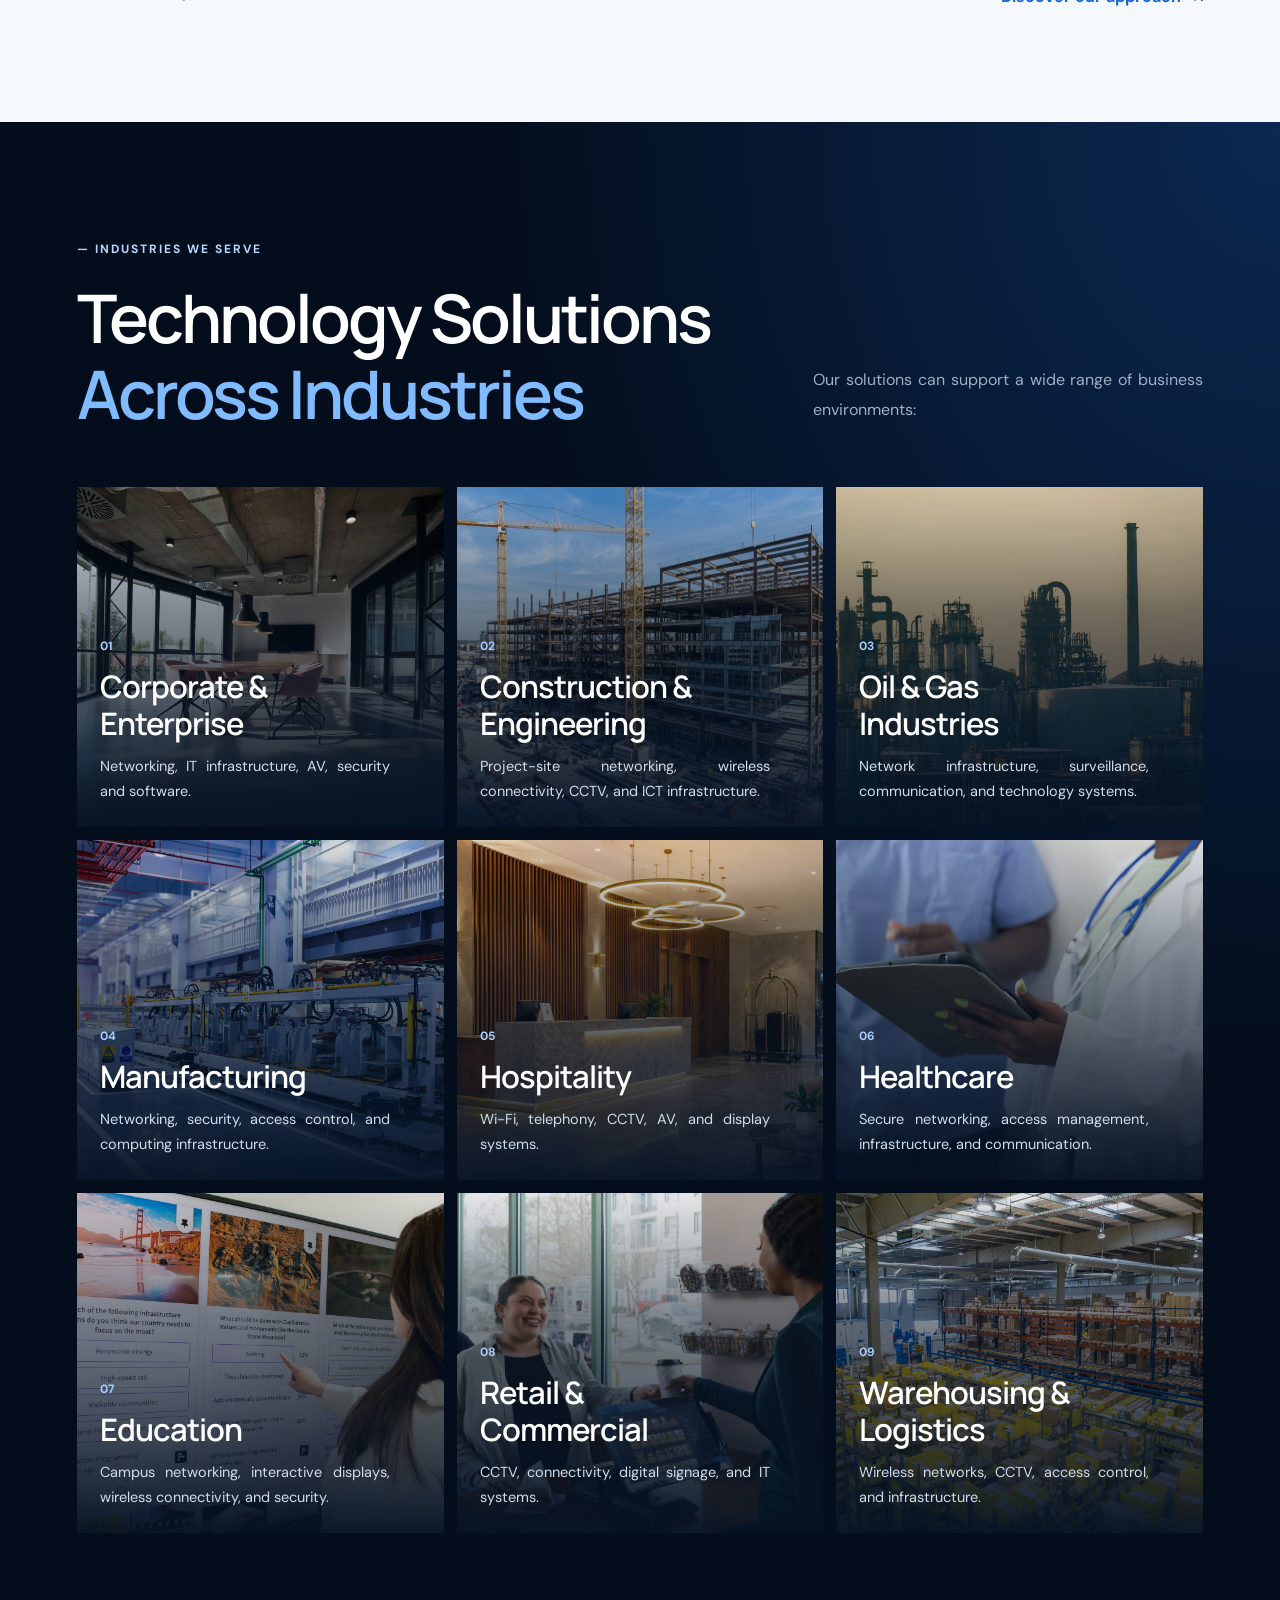
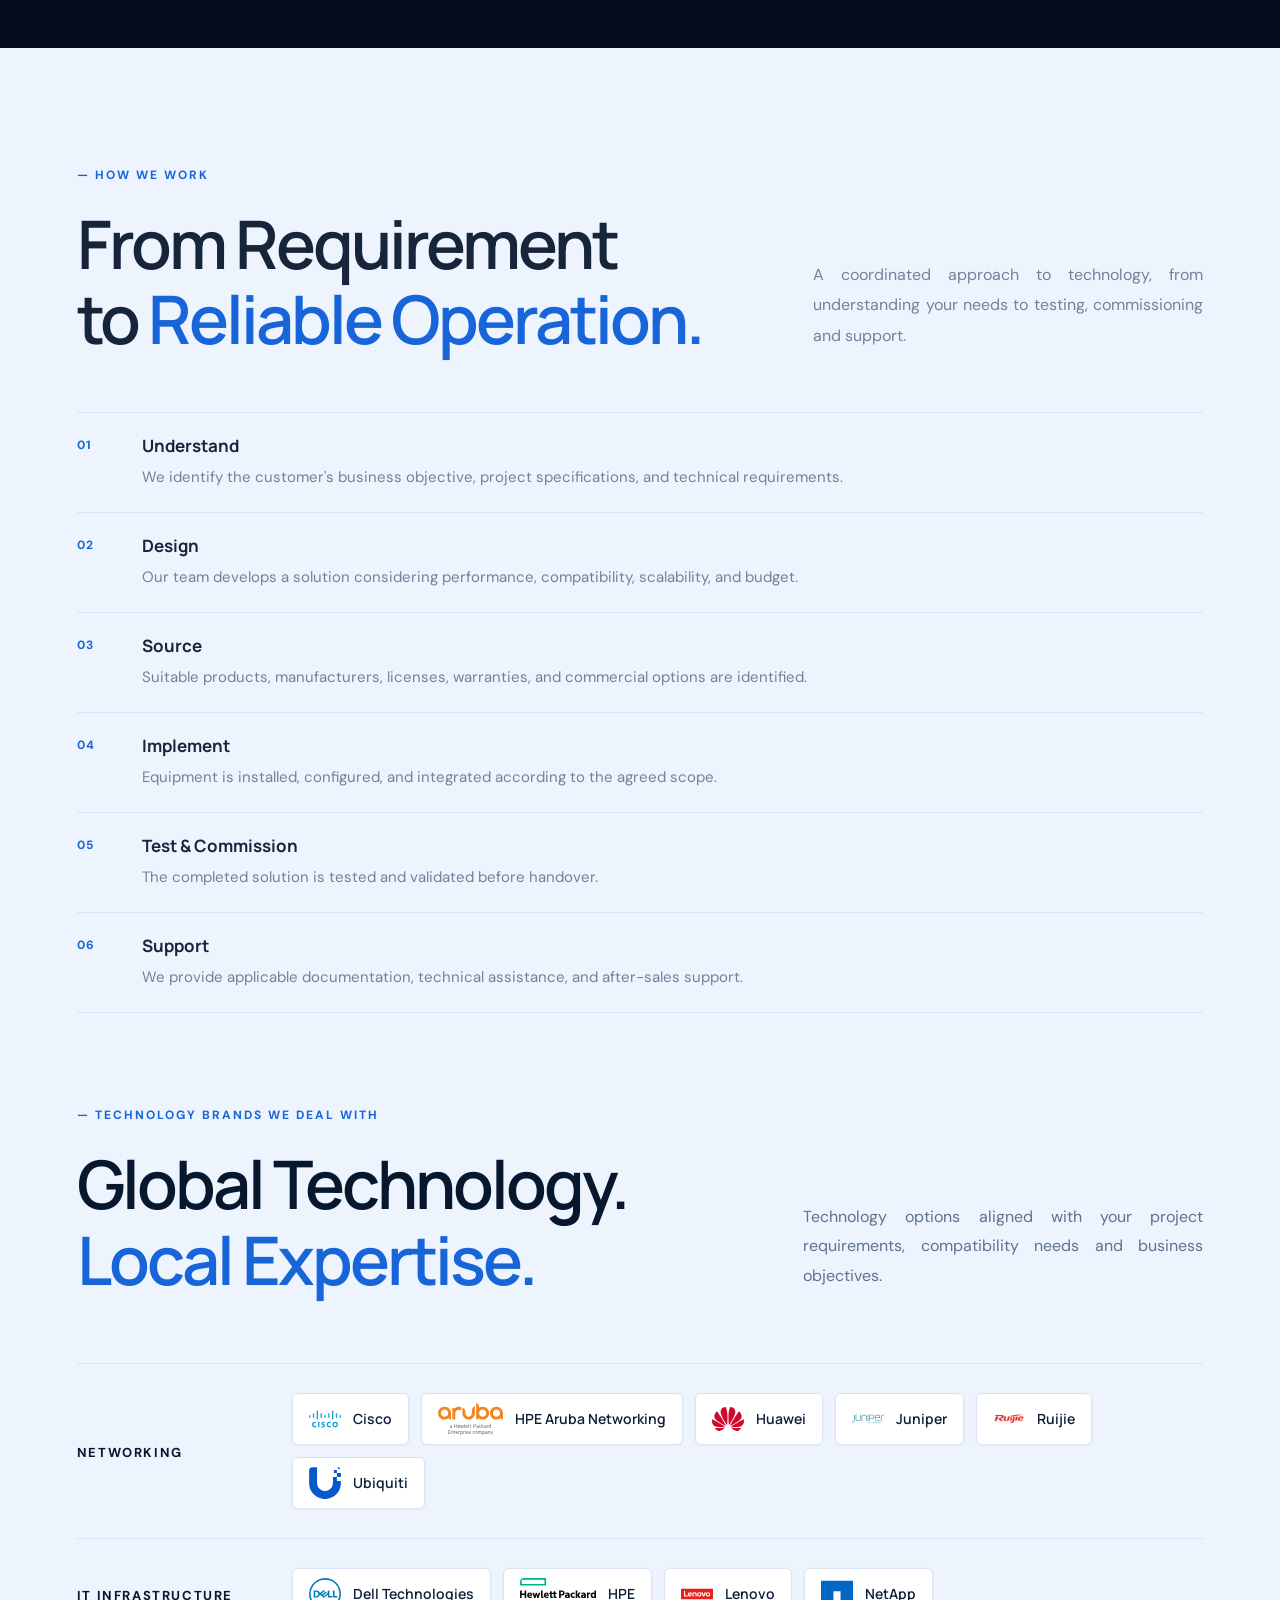
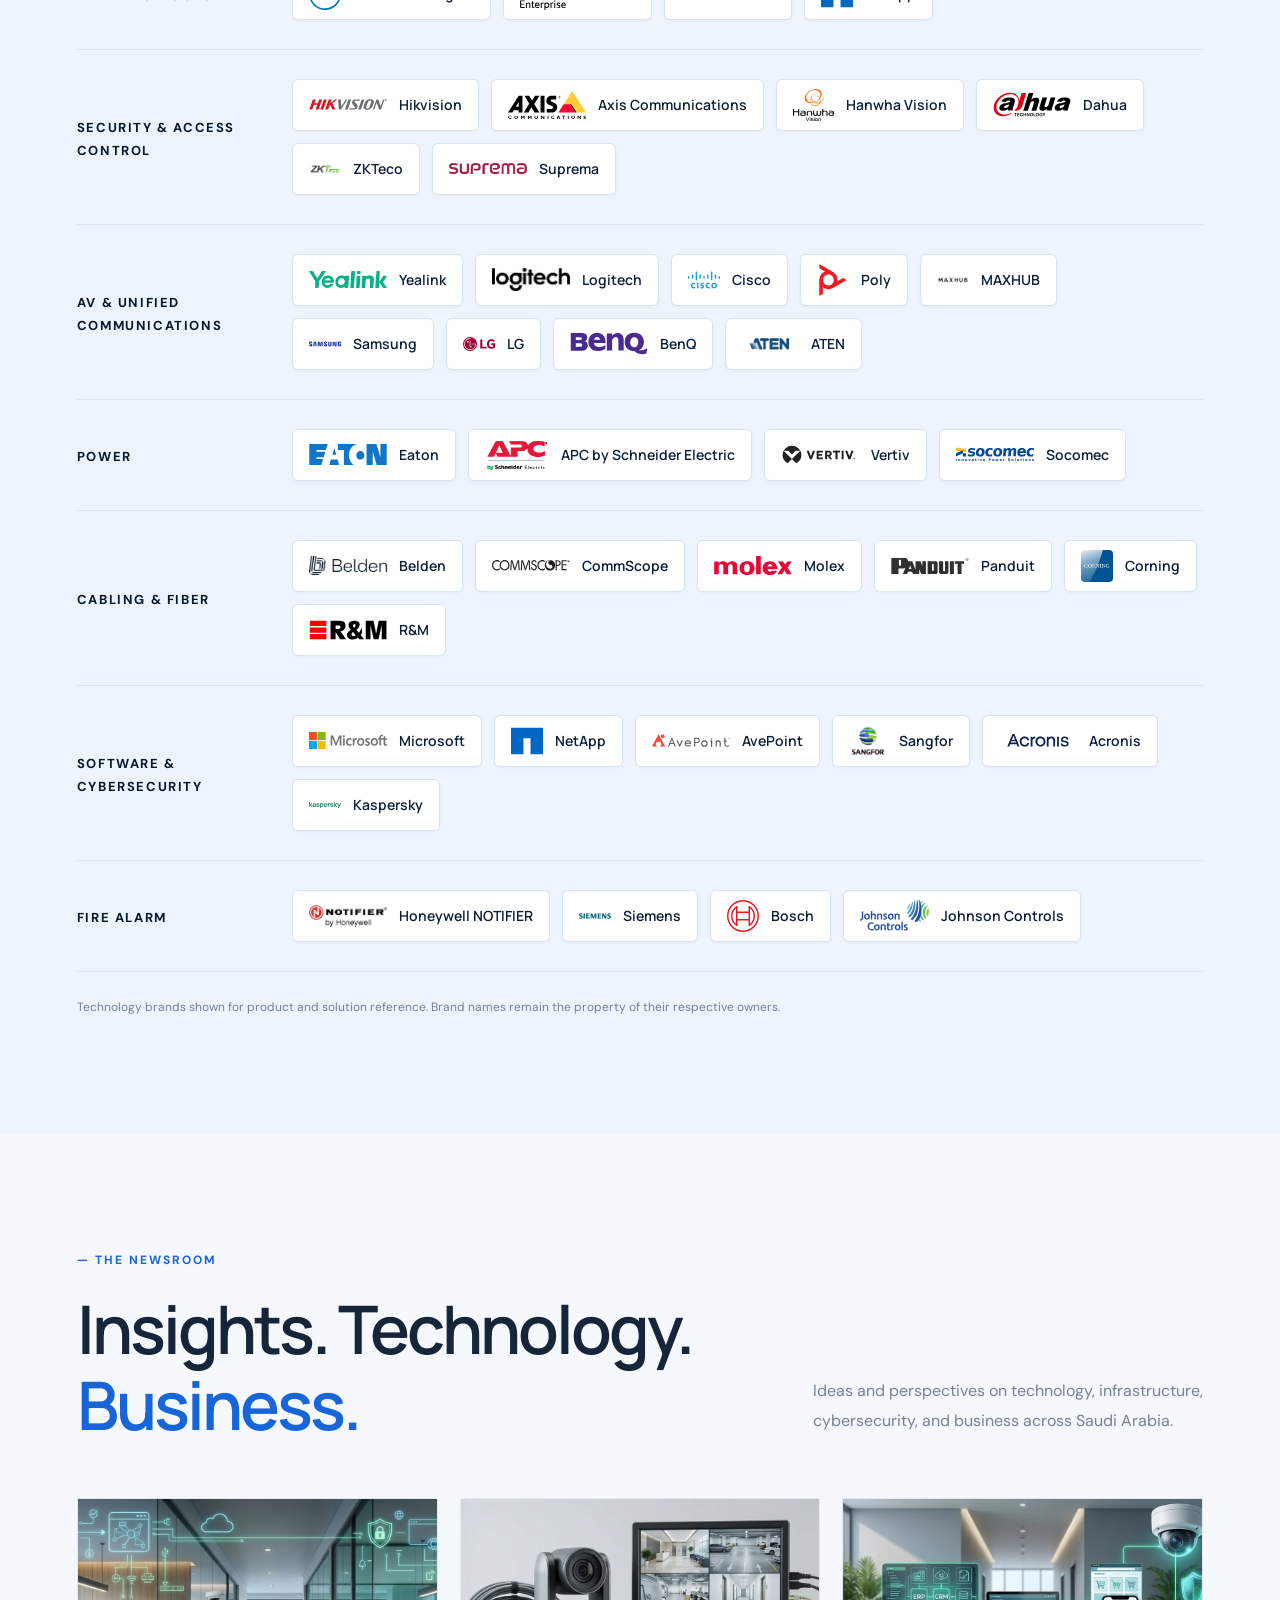
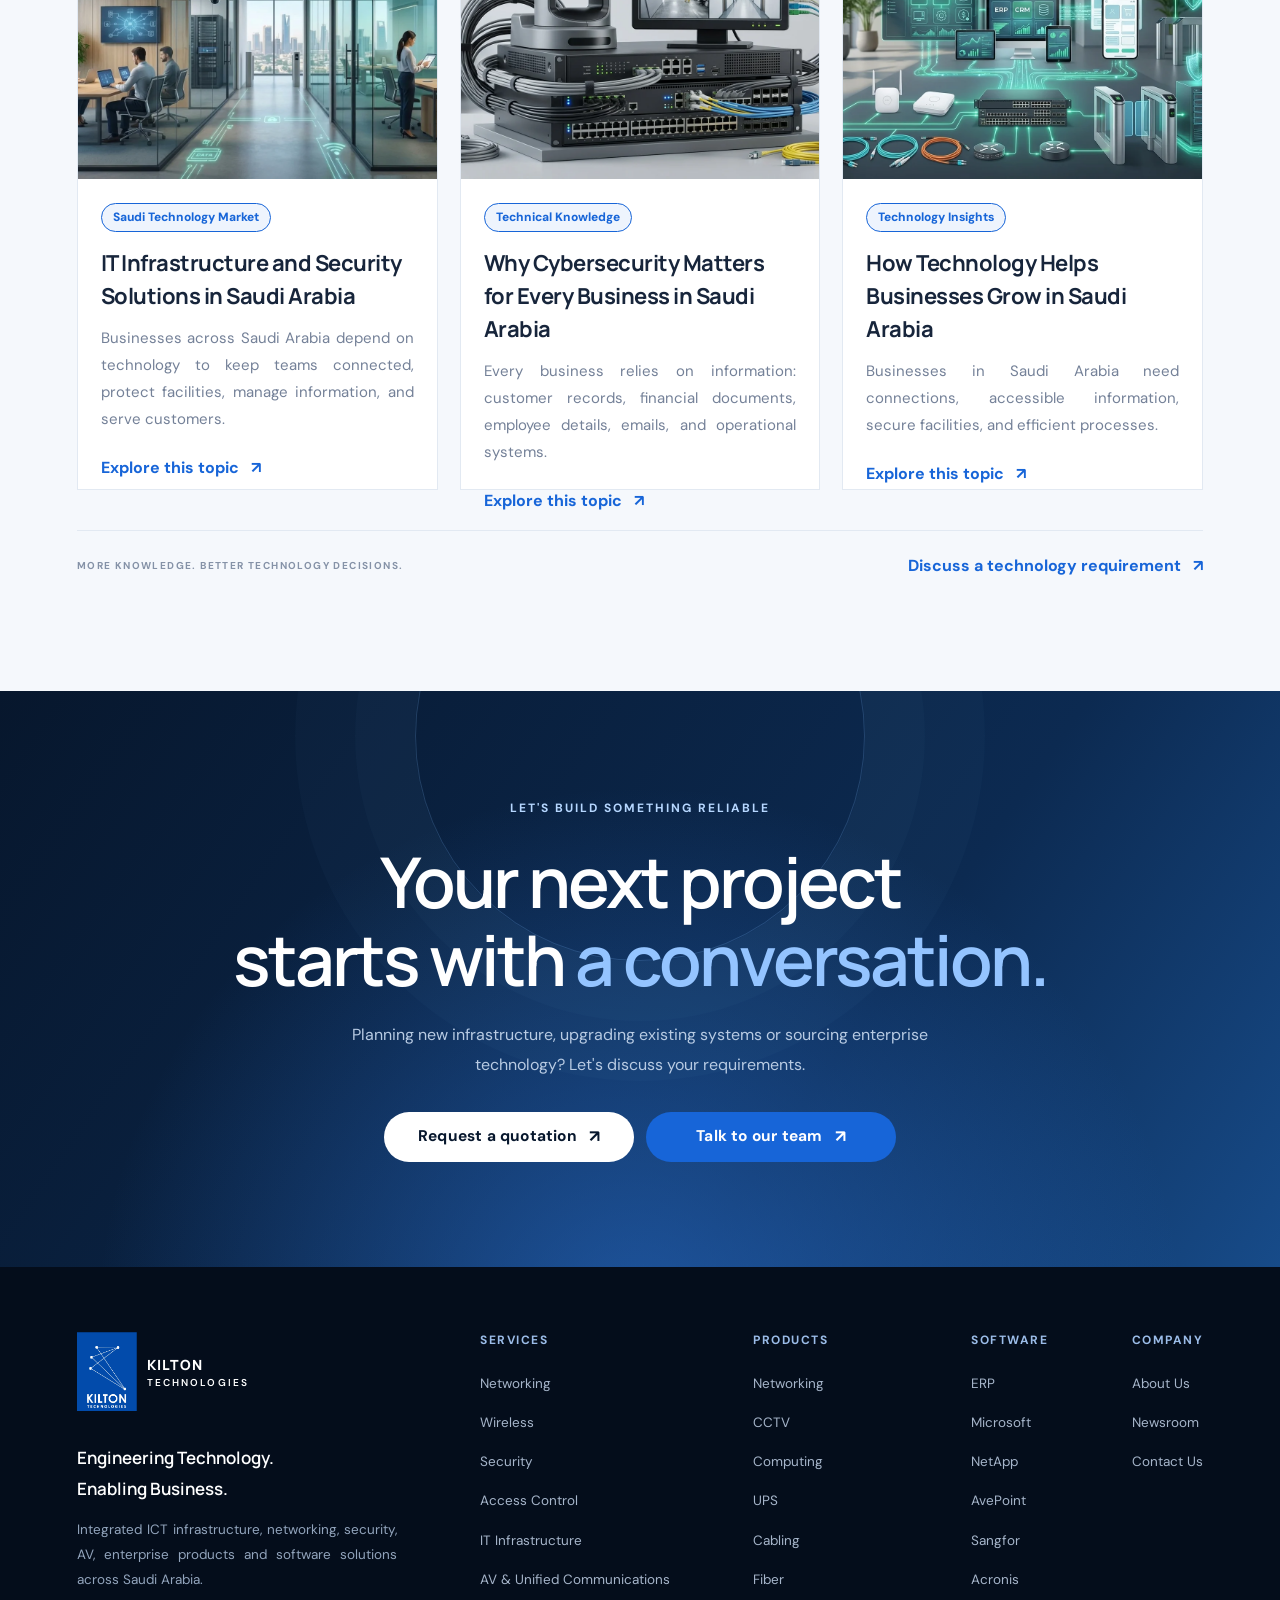
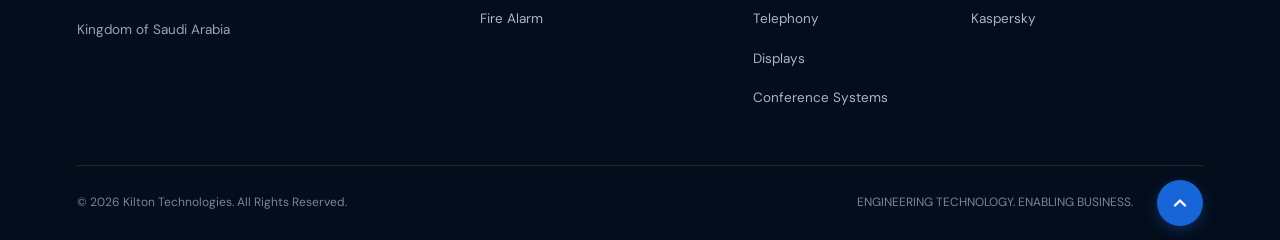
==== commit e290bf42: "Add circular back-to-top button on footer in website blue" ====
--- a/index.html
+++ b/index.html
@@ -832,11 +832,42 @@
 
 			<div class="footer-bottom">
 				<span>© 2026 Kilton Technologies. All Rights Reserved.</span>
-				<span>ENGINEERING TECHNOLOGY. ENABLING BUSINESS.</span>
+				<div class="footer-bottom-right">
+					<span>ENGINEERING TECHNOLOGY. ENABLING BUSINESS.</span>
+					<button
+						type="button"
+						class="back-to-top"
+						id="backToTop"
+						aria-label="Back to top"
+						title="Back to top"
+						onclick="window.scrollTo({ top: 0, behavior: 'smooth' });"
+					>
+						<svg
+							width="20"
+							height="20"
+							viewBox="0 0 24 24"
+							fill="none"
+							stroke="currentColor"
+							stroke-width="2.8"
+							stroke-linecap="round"
+							stroke-linejoin="round"
+							aria-hidden="true"
+						>
+							<polyline points="18 15 12 9 6 15"></polyline>
+						</svg>
+					</button>
+				</div>
 			</div>
 		</footer>
 
 		<script>
+			const backToTopBtn = document.getElementById("backToTop");
+			if (backToTopBtn) {
+				backToTopBtn.addEventListener("click", () => {
+					window.scrollTo({ top: 0, behavior: "smooth" });
+				});
+			}
+
 			const menuToggle = document.querySelector(".menu-toggle");
 			const navigation = document.querySelector(".nav");
 			const dropdownTrigger = document.querySelector(".dropdown-trigger");
--- a/style.css
+++ b/style.css
@@ -592,7 +592,8 @@
 }
 
 .intro-text > p {
-	font-size: 20px;
+	font-size: 16px;
+	line-height: 1.85;
 	color: #9eafc5;
 }
 
@@ -1374,7 +1375,7 @@
 }
 
 .footer-bottom {
-	min-height: 65px;
+	min-height: 75px;
 	display: flex;
 	align-items: center;
 	justify-content: space-between;
@@ -1383,6 +1384,45 @@
 	color: #75869e;
 	font-size: 12px;
 	line-height: 1.8;
+}
+
+.footer-bottom-right {
+	display: flex;
+	align-items: center;
+	gap: 24px;
+}
+
+.back-to-top {
+	display: inline-flex;
+	align-items: center;
+	justify-content: center;
+	width: 46px;
+	height: 46px;
+	border-radius: 50%;
+	background: var(--blue);
+	color: #ffffff;
+	border: none;
+	cursor: pointer;
+	box-shadow: 0 4px 14px rgba(23, 101, 216, 0.35);
+	transition: background 0.25s ease, transform 0.25s ease, box-shadow 0.25s ease;
+	flex-shrink: 0;
+}
+
+.back-to-top:hover {
+	background: #1e75f0;
+	transform: translateY(-3px);
+	box-shadow: 0 8px 22px rgba(23, 101, 216, 0.5);
+}
+
+.back-to-top:active {
+	transform: translateY(-1px);
+	background: #1354b5;
+}
+
+.back-to-top svg {
+	width: 20px;
+	height: 20px;
+	display: block;
 }
 
 .footer-bottom a {
@@ -1417,7 +1457,6 @@
 .story-side .eyebrow {
 	align-items: flex-start;
 	line-height: 1.8;
-	color: white;
 }
 
 .story-side-bottom {
@@ -1480,12 +1519,17 @@
 }
 
 .story-lead p {
-	margin: 0;
-	font-family: "Manrope", sans-serif;
-	font-size: 20px;
-	font-weight: 600;
-	line-height: 1.65;
-	letter-spacing: -0.5px;
+	margin: 0 0 16px;
+	font-family: var(--font);
+	font-size: 16px;
+	font-weight: 400;
+	line-height: 1.85;
+	letter-spacing: normal;
+	color: #d1deef;
+}
+
+.story-lead p:last-child {
+	margin-bottom: 0;
 }
 
 .story-description p {
@@ -1926,7 +1970,7 @@
 }
 
 .hospitality::before {
-	background-image: url("./assets/hospitality.webp");
+	background-image: url("./assets/hotel-lobby.webp");
 }
 
 .healthcare::before {
@@ -4163,6 +4207,15 @@
 		width: auto;
 		height: 300px;
 	}
+
+	.intro-text {
+		gap: 20px;
+	}
+
+	.intro-text > p {
+		font-size: 13px;
+		line-height: 1.8;
+	}
 	.floating-card {
 		padding: 10px 12px;
 	}
@@ -4393,26 +4446,53 @@
 	}
 
 	.footer-bottom {
+		position: relative;
 		align-items: flex-start;
 		flex-direction: column;
 		justify-content: center;
-		gap: 10px;
-		padding: 20px 0;
+		gap: 8px;
+		padding: 20px 58px 20px 0;
+	}
+
+	.footer-bottom-right {
+		display: contents;
+	}
+
+	.back-to-top {
+		position: absolute;
+		right: 0;
+		top: 50%;
+		transform: translateY(-50%);
+		width: 42px;
+		height: 42px;
+	}
+
+	.back-to-top:hover {
+		transform: translateY(-50%);
+	}
+
+	.back-to-top svg {
+		width: 18px;
+		height: 18px;
 	}
 
 	.about-story {
 		grid-template-columns: 1fr;
-		padding: 78px 6%;
+		padding: 95px 6% 80px;
 	}
 
 	.story-side {
 		min-height: auto;
-		margin-bottom: 34px;
+		margin-bottom: 0;
 		padding: 0;
 	}
 
 	.story-side-bottom {
 		display: none;
+	}
+
+	.story-main {
+		margin-top: 27px;
 	}
 
 	.story-main h2 {
@@ -4427,11 +4507,12 @@
 	}
 
 	.story-lead p {
-		font-size: 19px;
+		font-size: 13px;
+		line-height: 1.8;
 	}
 
 	.story-description p {
-		font-size: 14.5px;
+		font-size: 13px;
 		line-height: 1.8;
 	}
 
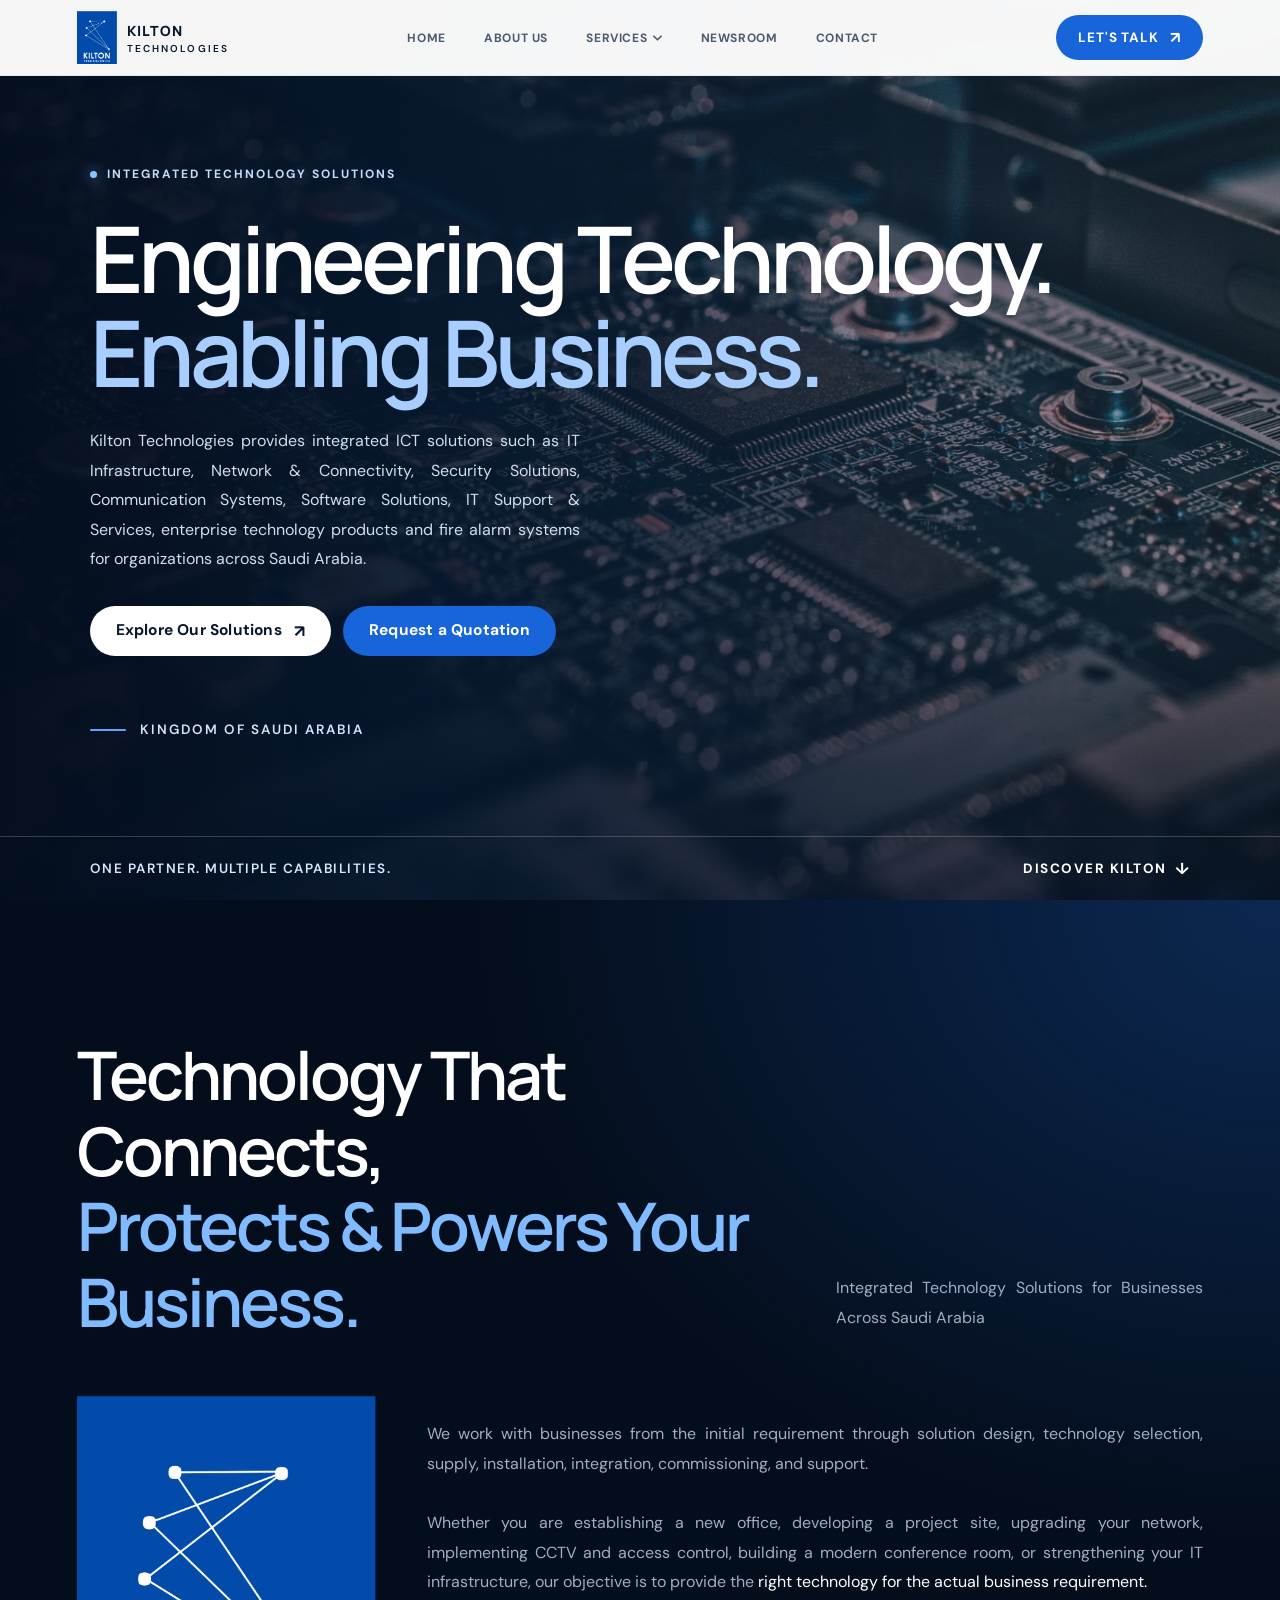
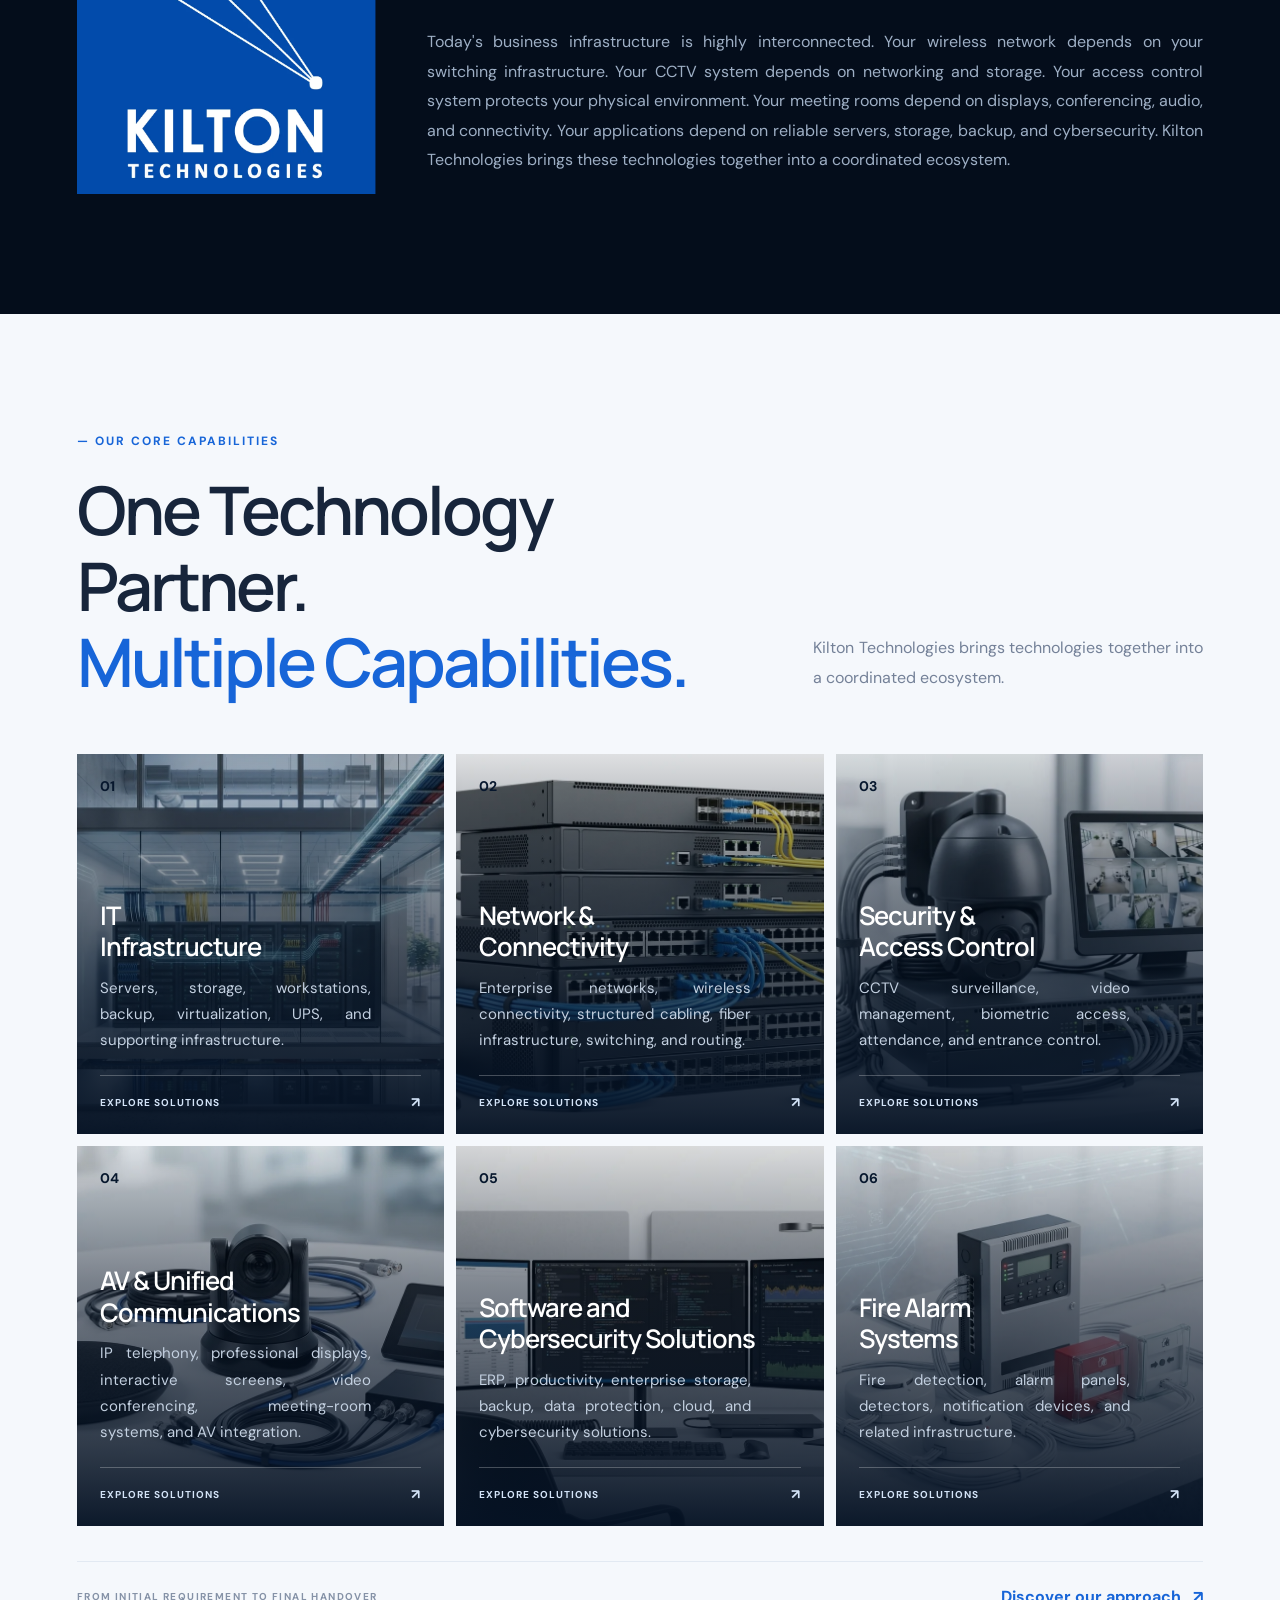
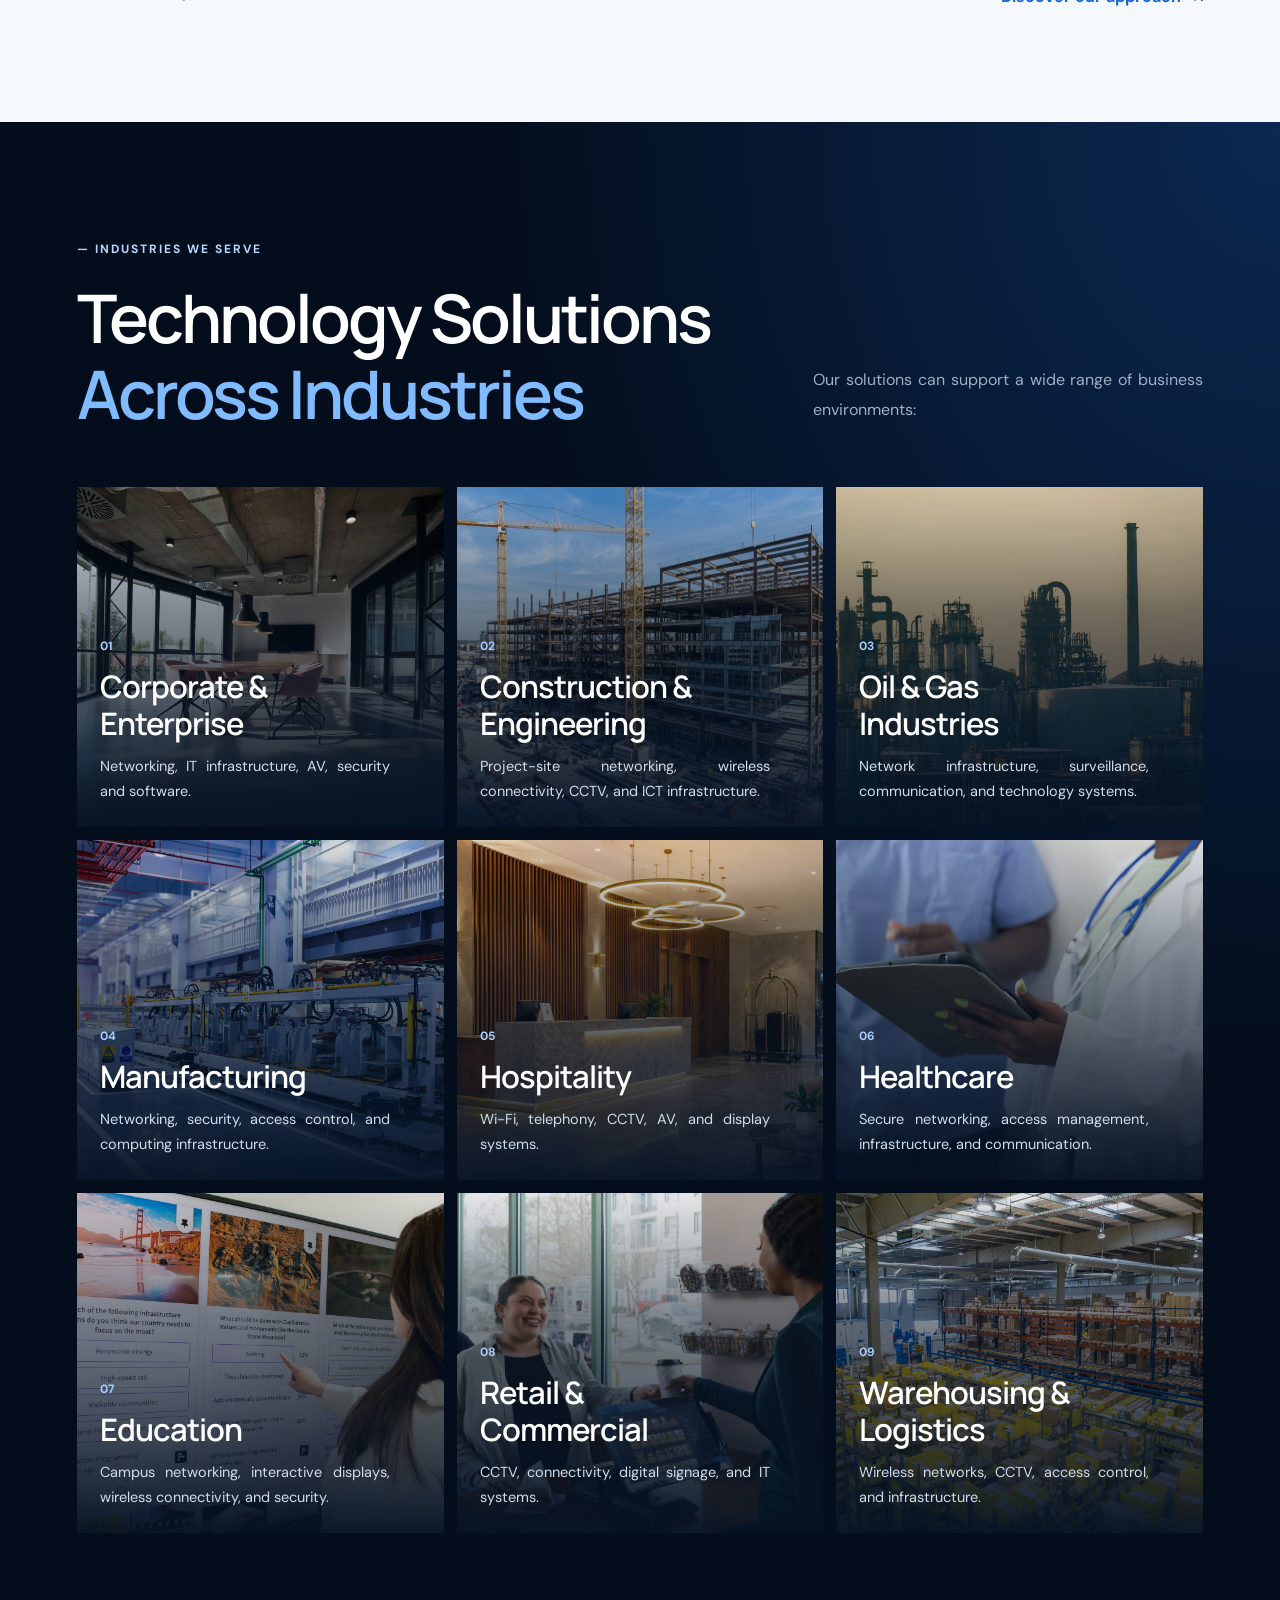
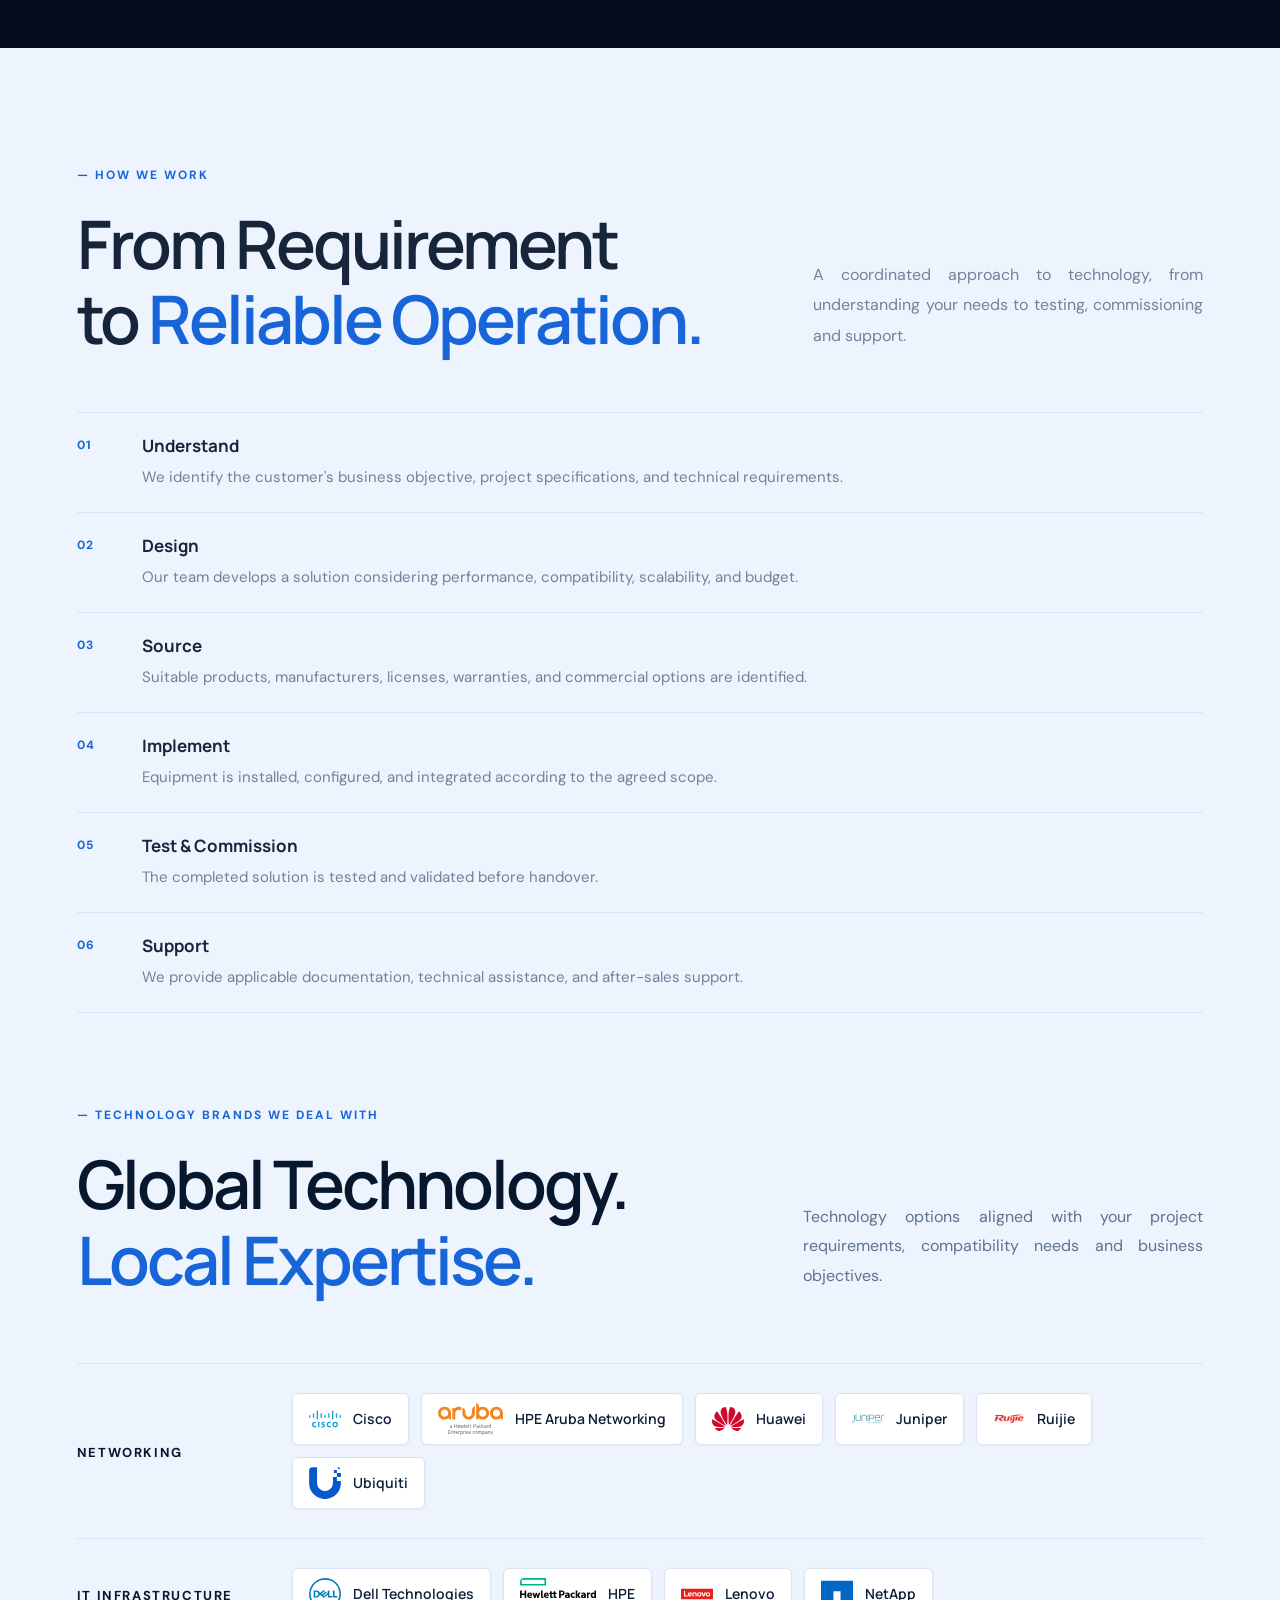
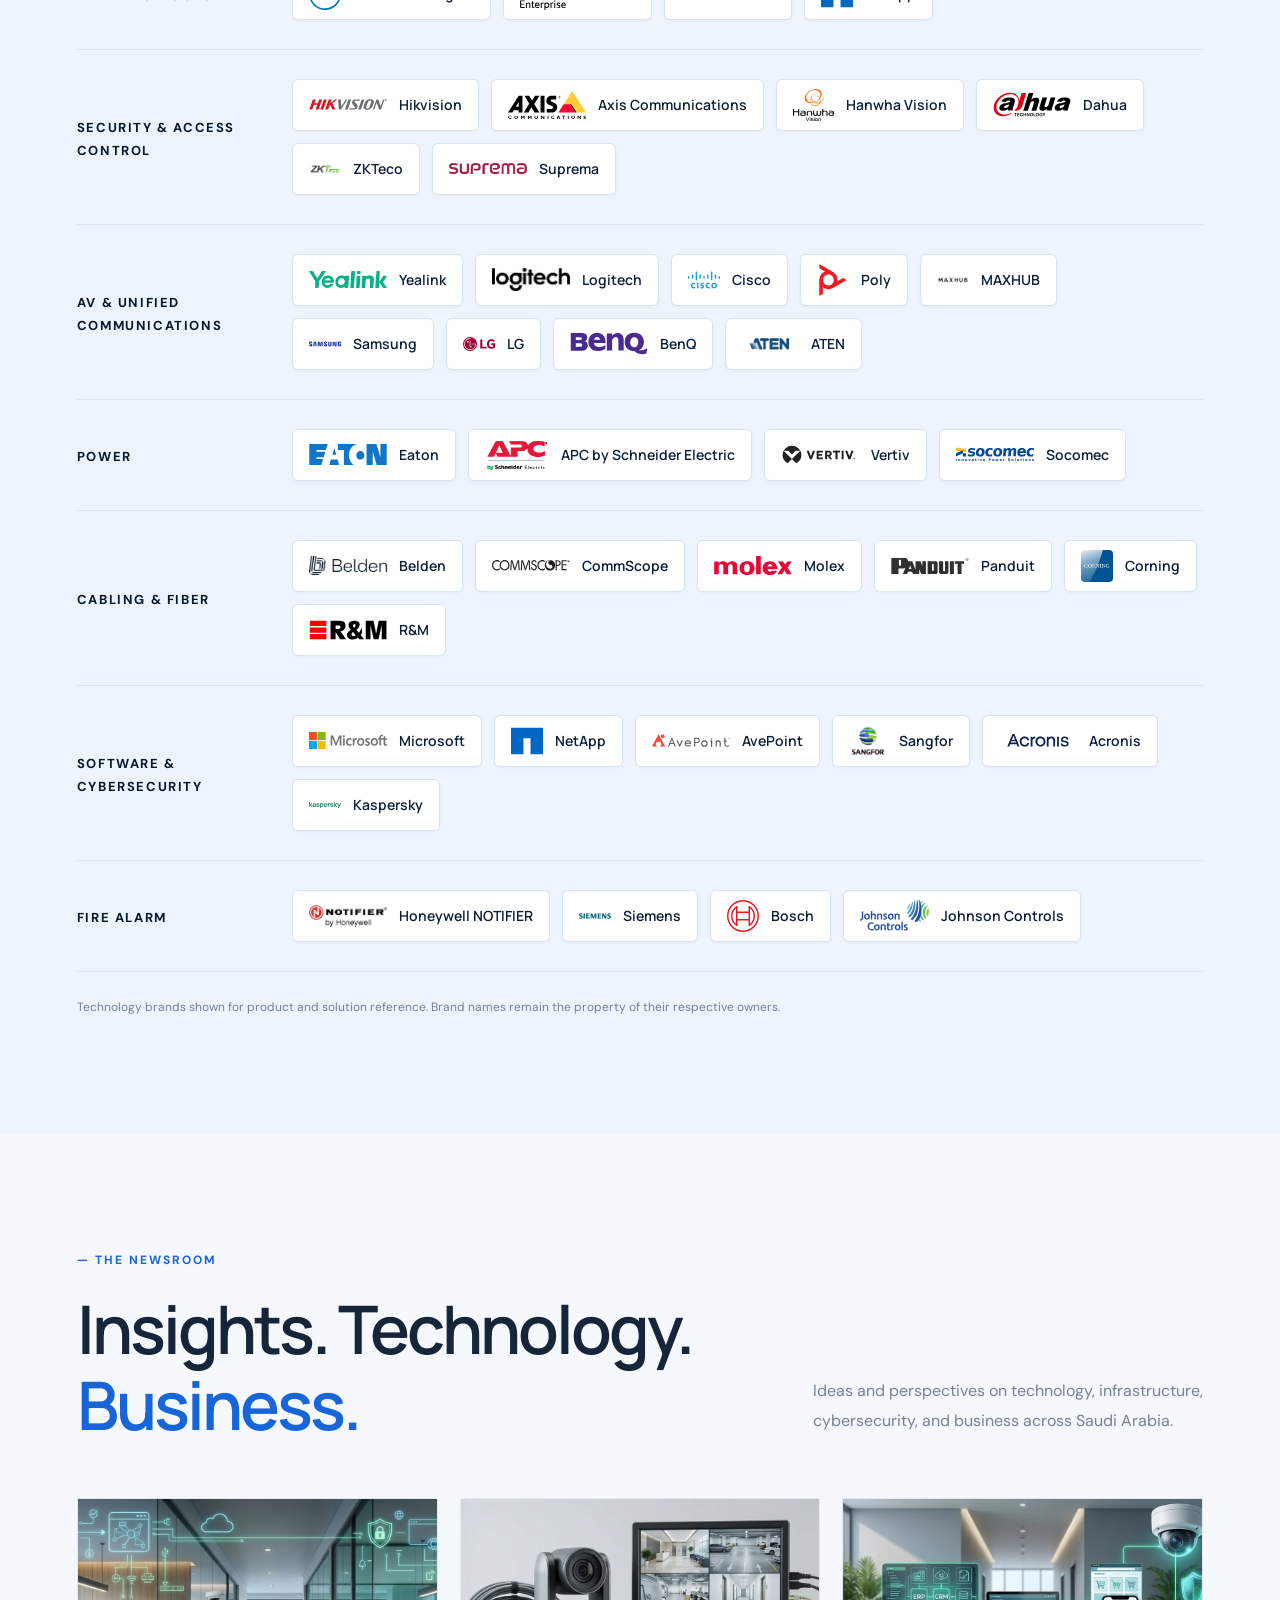
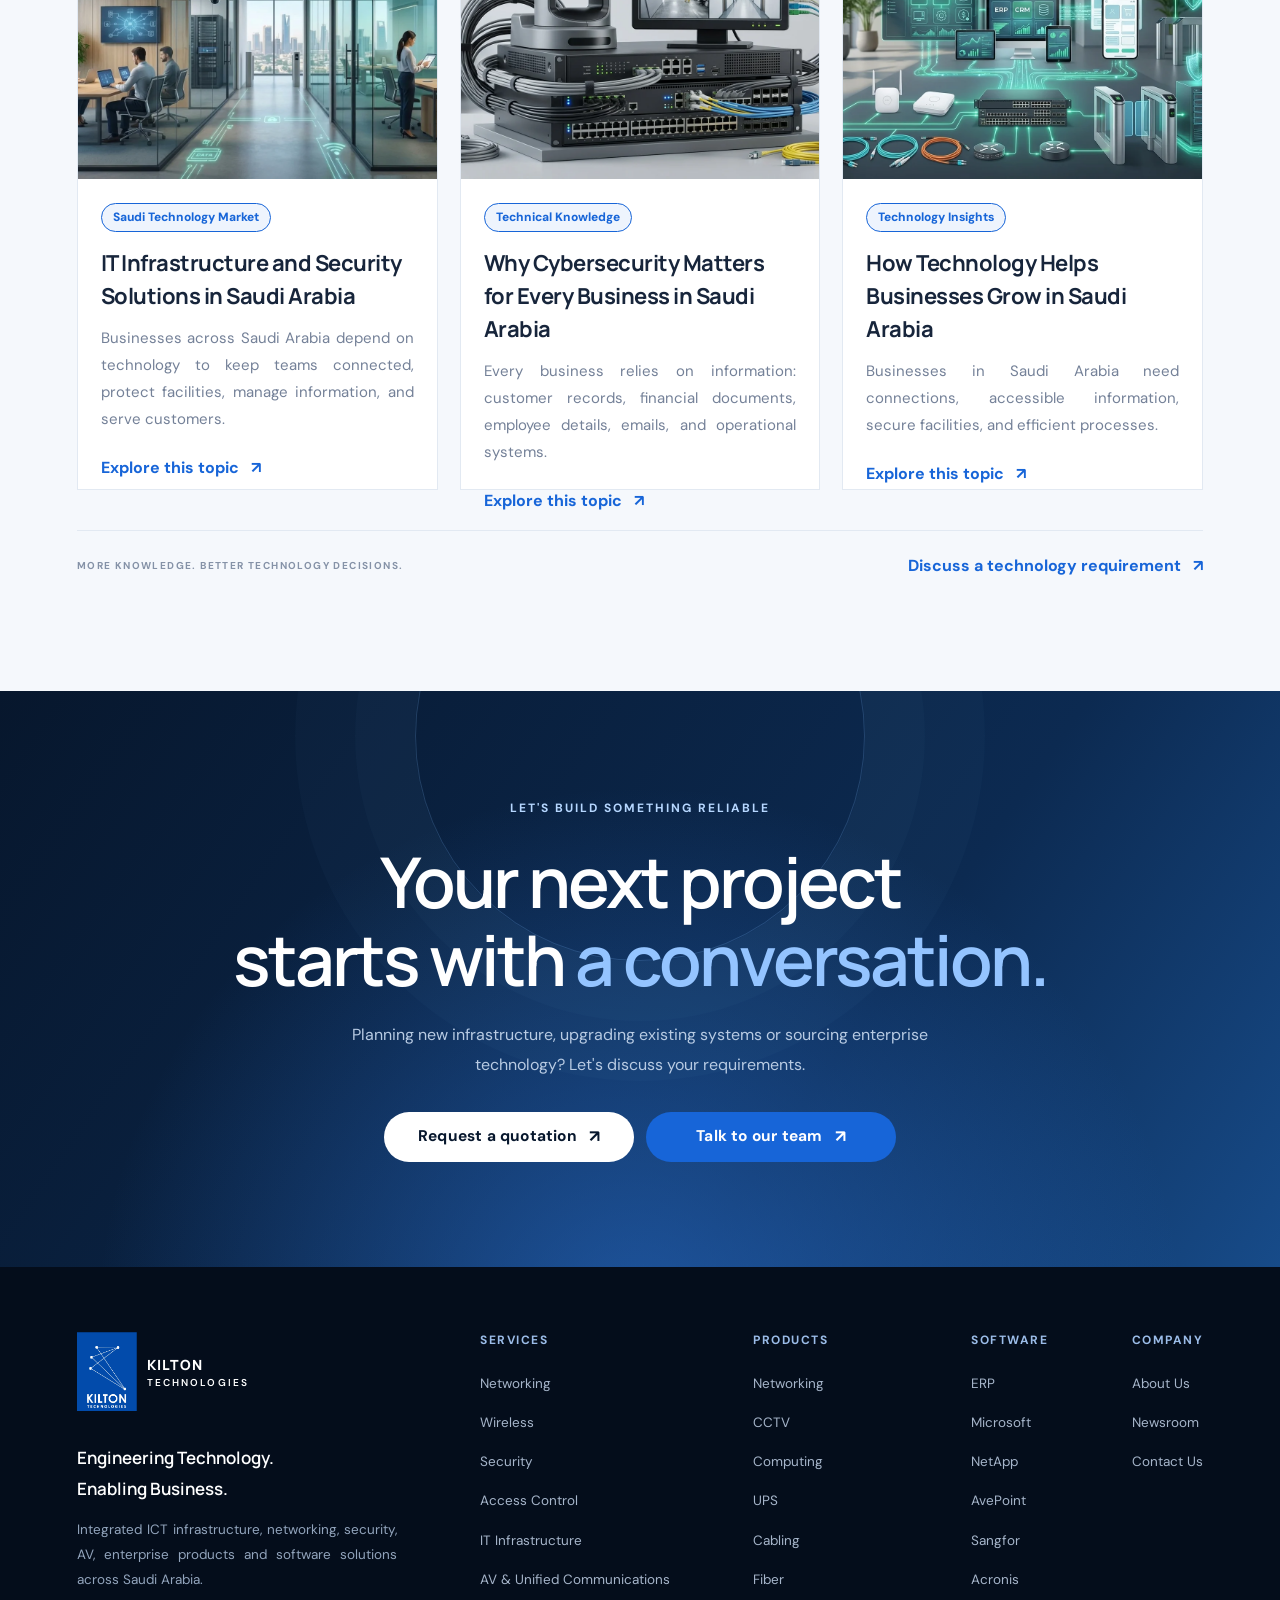
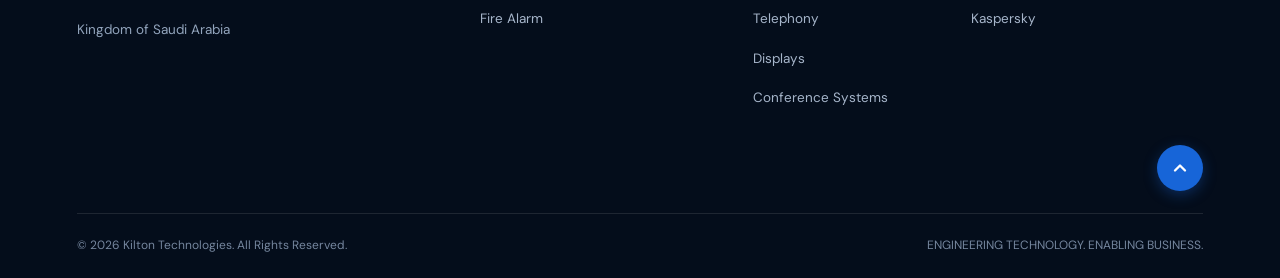
==== commit 92cf1808: "Move back-to-top button above footer divider line" ====
--- a/index.html
+++ b/index.html
@@ -830,33 +830,34 @@
 				</div>
 			</div>
 
+			<div class="footer-action">
+				<button
+					type="button"
+					class="back-to-top"
+					id="backToTop"
+					aria-label="Back to top"
+					title="Back to top"
+					onclick="window.scrollTo({ top: 0, behavior: 'smooth' });"
+				>
+					<svg
+						width="20"
+						height="20"
+						viewBox="0 0 24 24"
+						fill="none"
+						stroke="currentColor"
+						stroke-width="2.8"
+						stroke-linecap="round"
+						stroke-linejoin="round"
+						aria-hidden="true"
+					>
+						<polyline points="18 15 12 9 6 15"></polyline>
+					</svg>
+				</button>
+			</div>
+
 			<div class="footer-bottom">
 				<span>© 2026 Kilton Technologies. All Rights Reserved.</span>
-				<div class="footer-bottom-right">
-					<span>ENGINEERING TECHNOLOGY. ENABLING BUSINESS.</span>
-					<button
-						type="button"
-						class="back-to-top"
-						id="backToTop"
-						aria-label="Back to top"
-						title="Back to top"
-						onclick="window.scrollTo({ top: 0, behavior: 'smooth' });"
-					>
-						<svg
-							width="20"
-							height="20"
-							viewBox="0 0 24 24"
-							fill="none"
-							stroke="currentColor"
-							stroke-width="2.8"
-							stroke-linecap="round"
-							stroke-linejoin="round"
-							aria-hidden="true"
-						>
-							<polyline points="18 15 12 9 6 15"></polyline>
-						</svg>
-					</button>
-				</div>
+				<span>ENGINEERING TECHNOLOGY. ENABLING BUSINESS.</span>
 			</div>
 		</footer>
 
--- a/style.css
+++ b/style.css
@@ -1320,7 +1320,7 @@
 	display: flex;
 	justify-content: space-between;
 	gap: 60px;
-	padding-bottom: 55px;
+	padding-bottom: 35px;
 }
 
 .footer-logo .brand-name {
@@ -1374,22 +1374,10 @@
 	word-wrap: break-word;
 }
 
-.footer-bottom {
-	min-height: 75px;
-	display: flex;
-	align-items: center;
-	justify-content: space-between;
-	gap: 20px;
-	border-top: 1px solid rgba(255, 255, 255, 0.1);
-	color: #75869e;
-	font-size: 12px;
-	line-height: 1.8;
-}
-
-.footer-bottom-right {
-	display: flex;
-	align-items: center;
-	gap: 24px;
+.footer-action {
+	display: flex;
+	justify-content: flex-end;
+	padding-bottom: 22px;
 }
 
 .back-to-top {
@@ -1423,6 +1411,18 @@
 	width: 20px;
 	height: 20px;
 	display: block;
+}
+
+.footer-bottom {
+	min-height: 65px;
+	display: flex;
+	align-items: center;
+	justify-content: space-between;
+	gap: 20px;
+	border-top: 1px solid rgba(255, 255, 255, 0.1);
+	color: #75869e;
+	font-size: 12px;
+	line-height: 1.8;
 }
 
 .footer-bottom a {
@@ -4419,7 +4419,7 @@
 	}
 
 	.footer-main {
-		padding-bottom: 40px;
+		padding-bottom: 25px;
 	}
 
 	.footer-brand {
@@ -4445,35 +4445,26 @@
 		overflow-wrap: anywhere;
 	}
 
+	.footer-action {
+		padding-bottom: 18px;
+	}
+
+	.back-to-top {
+		width: 42px;
+		height: 42px;
+	}
+
+	.back-to-top svg {
+		width: 18px;
+		height: 18px;
+	}
+
 	.footer-bottom {
-		position: relative;
 		align-items: flex-start;
 		flex-direction: column;
 		justify-content: center;
-		gap: 8px;
-		padding: 20px 58px 20px 0;
-	}
-
-	.footer-bottom-right {
-		display: contents;
-	}
-
-	.back-to-top {
-		position: absolute;
-		right: 0;
-		top: 50%;
-		transform: translateY(-50%);
-		width: 42px;
-		height: 42px;
-	}
-
-	.back-to-top:hover {
-		transform: translateY(-50%);
-	}
-
-	.back-to-top svg {
-		width: 18px;
-		height: 18px;
+		gap: 10px;
+		padding: 20px 0;
 	}
 
 	.about-story {
